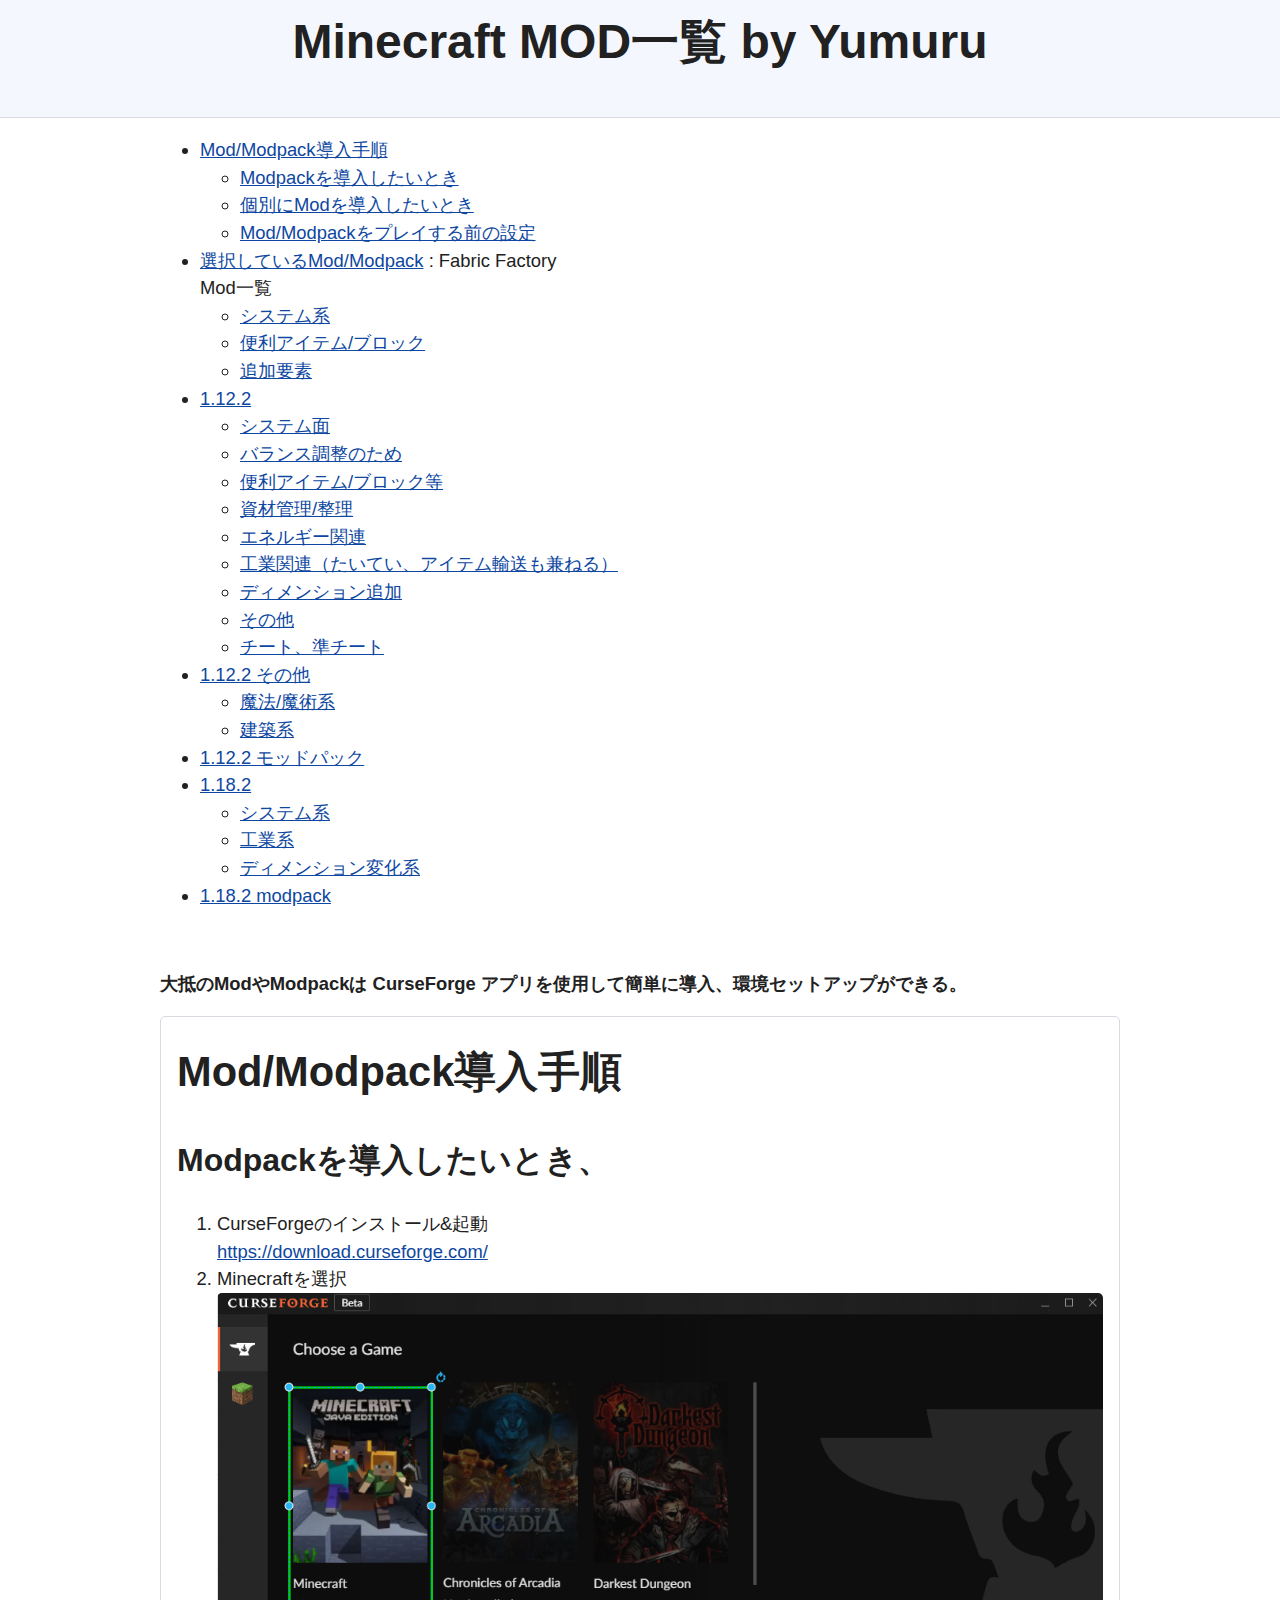
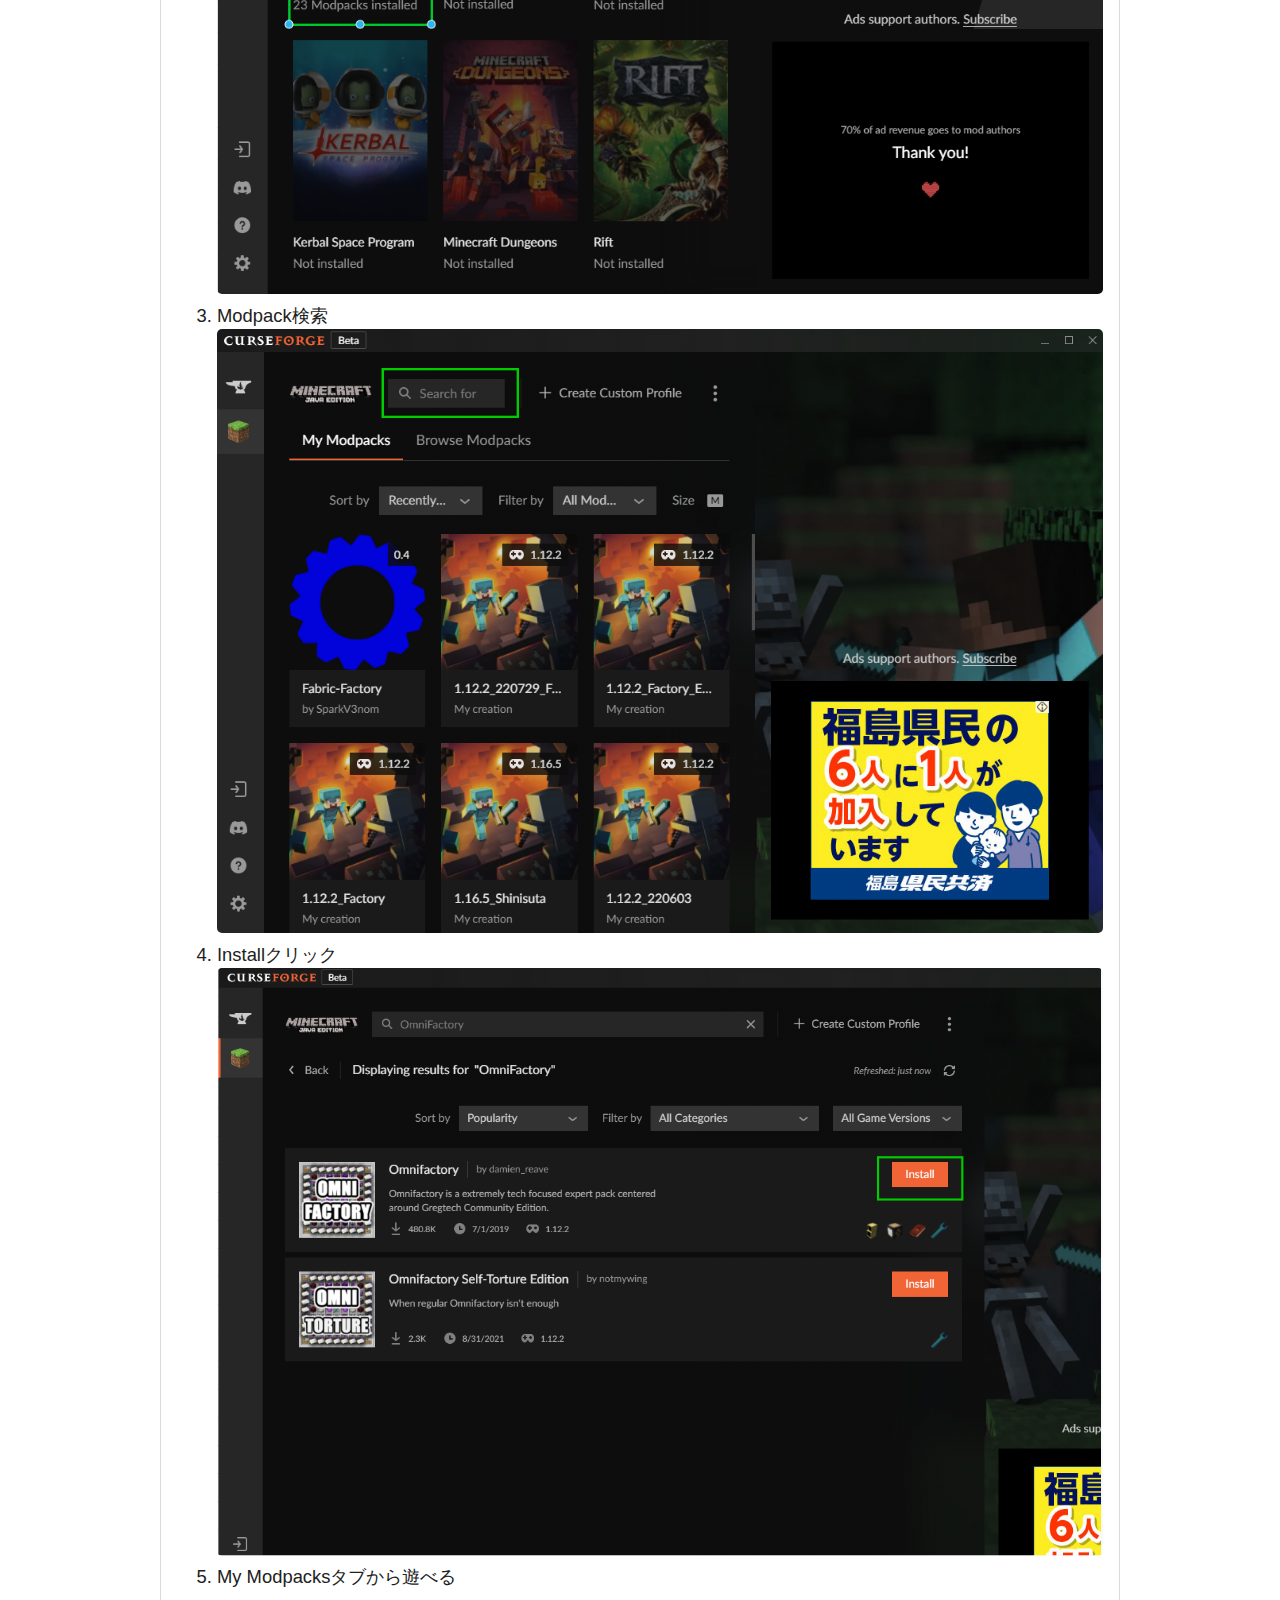
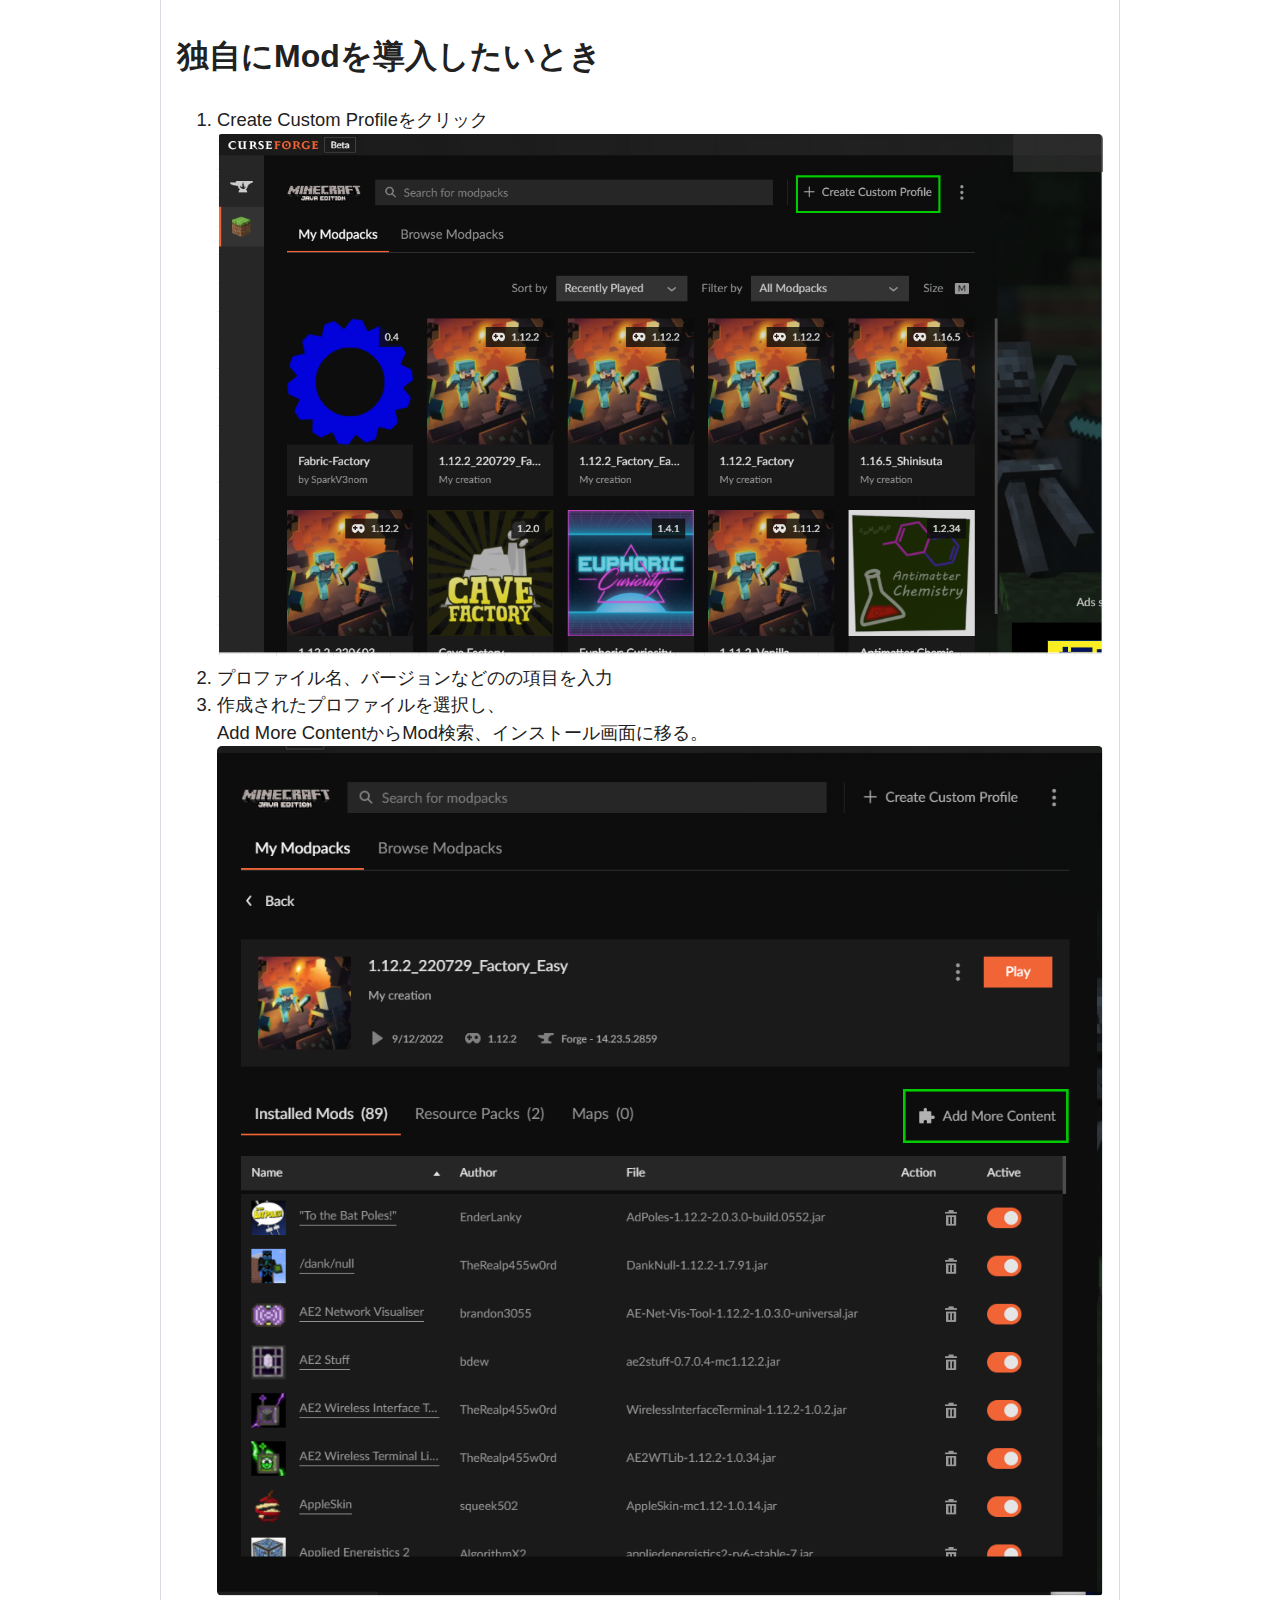
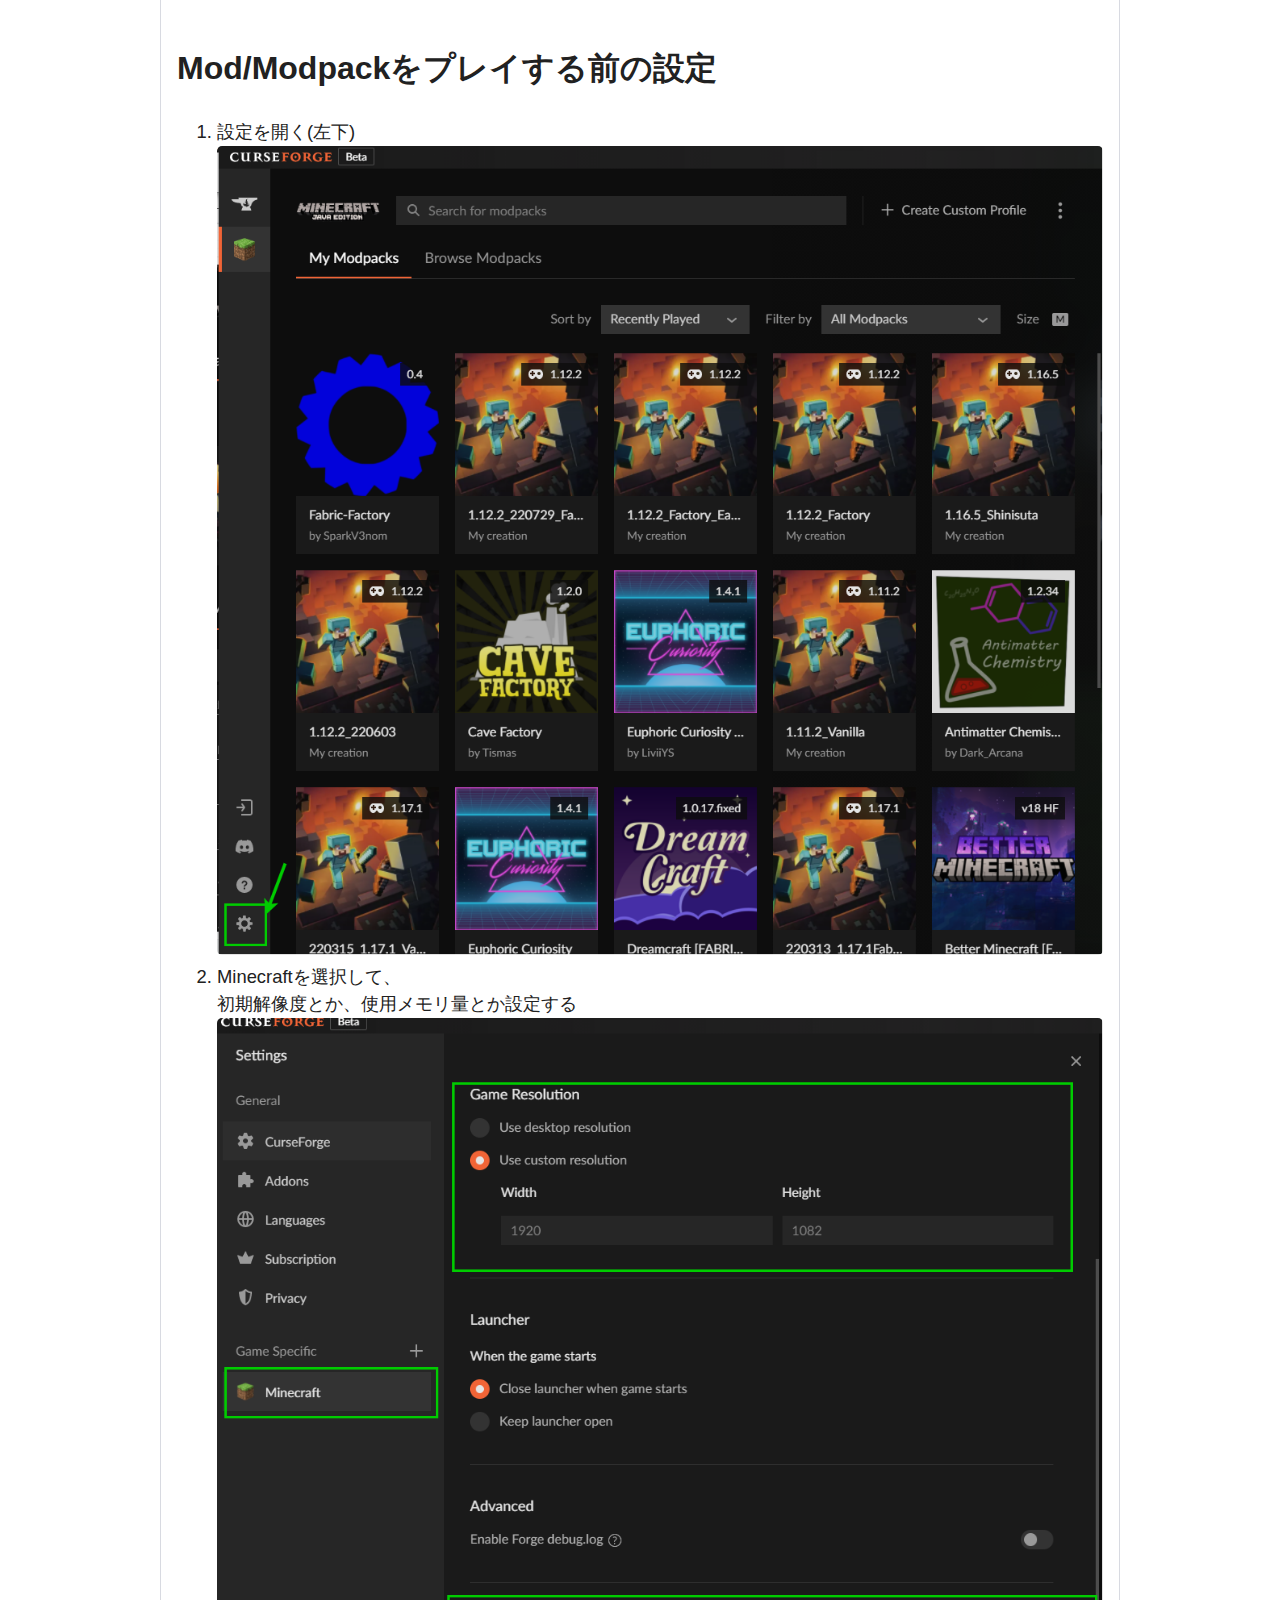
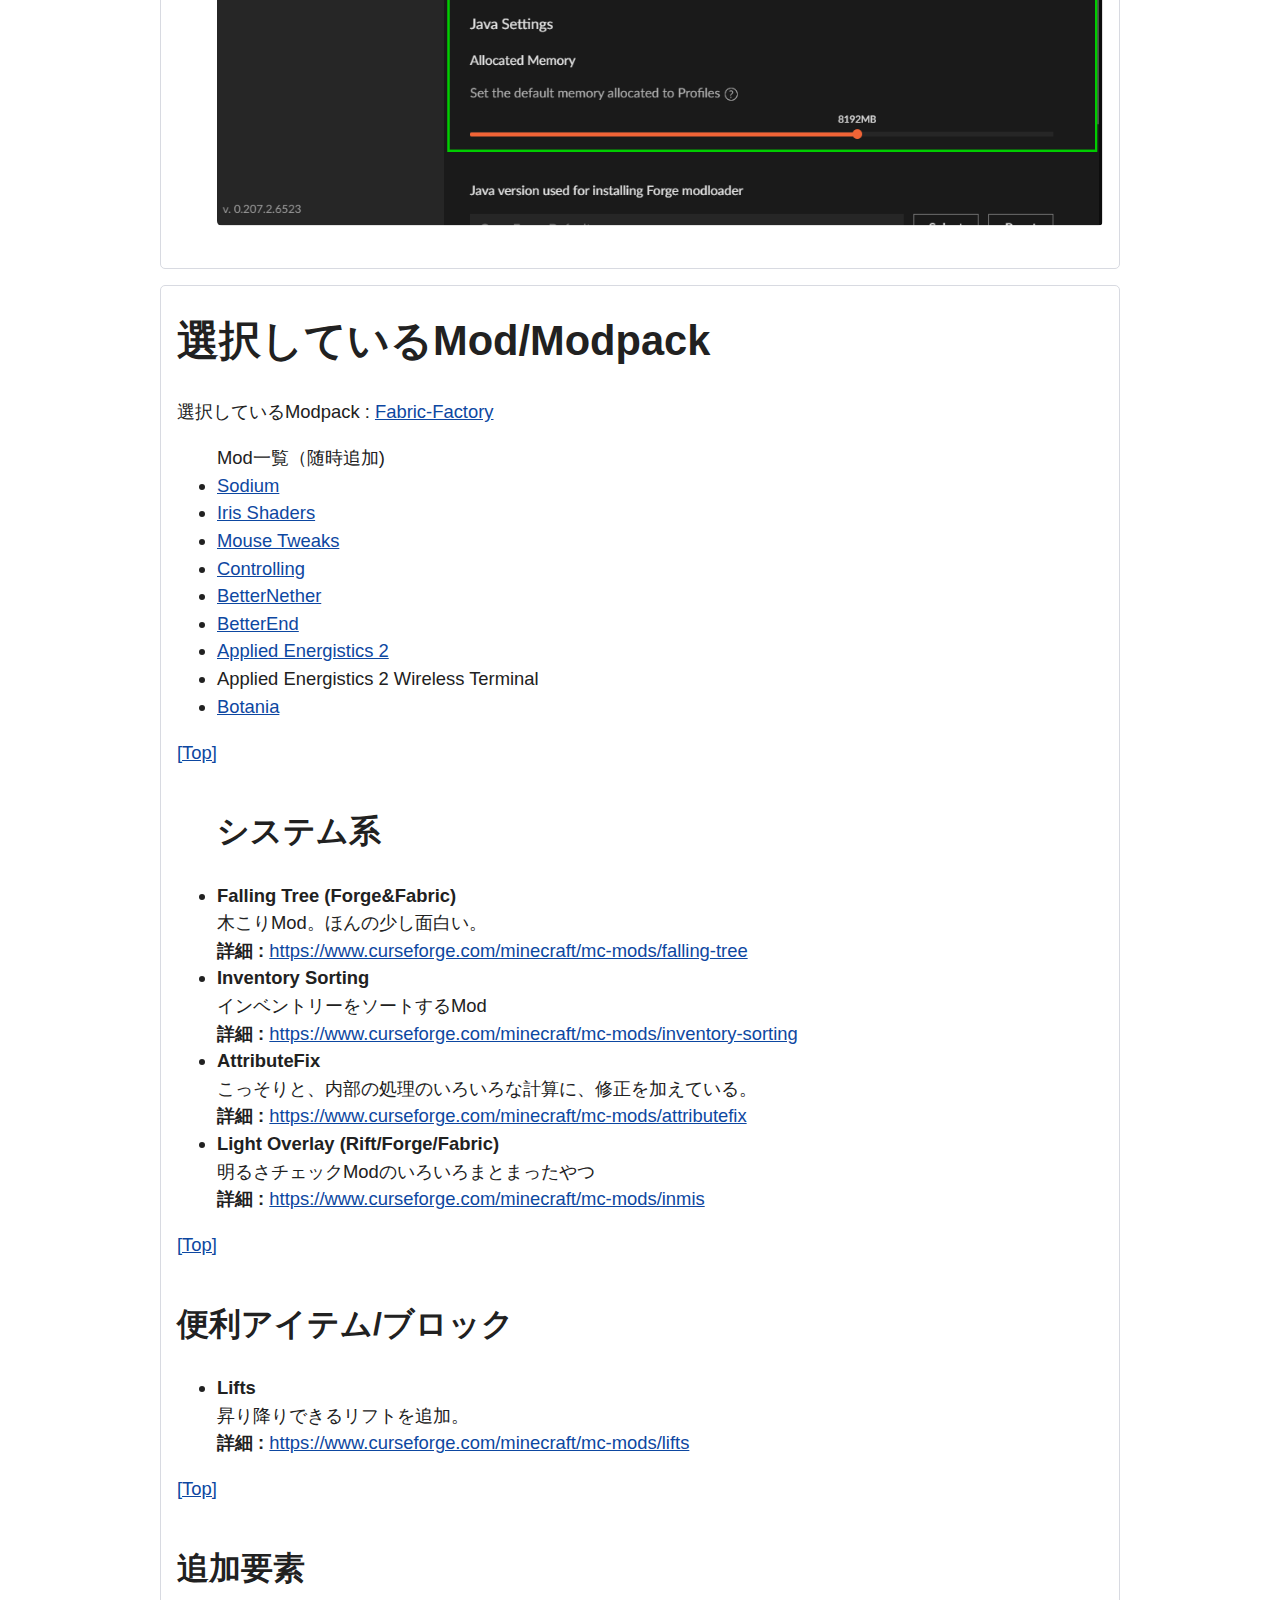
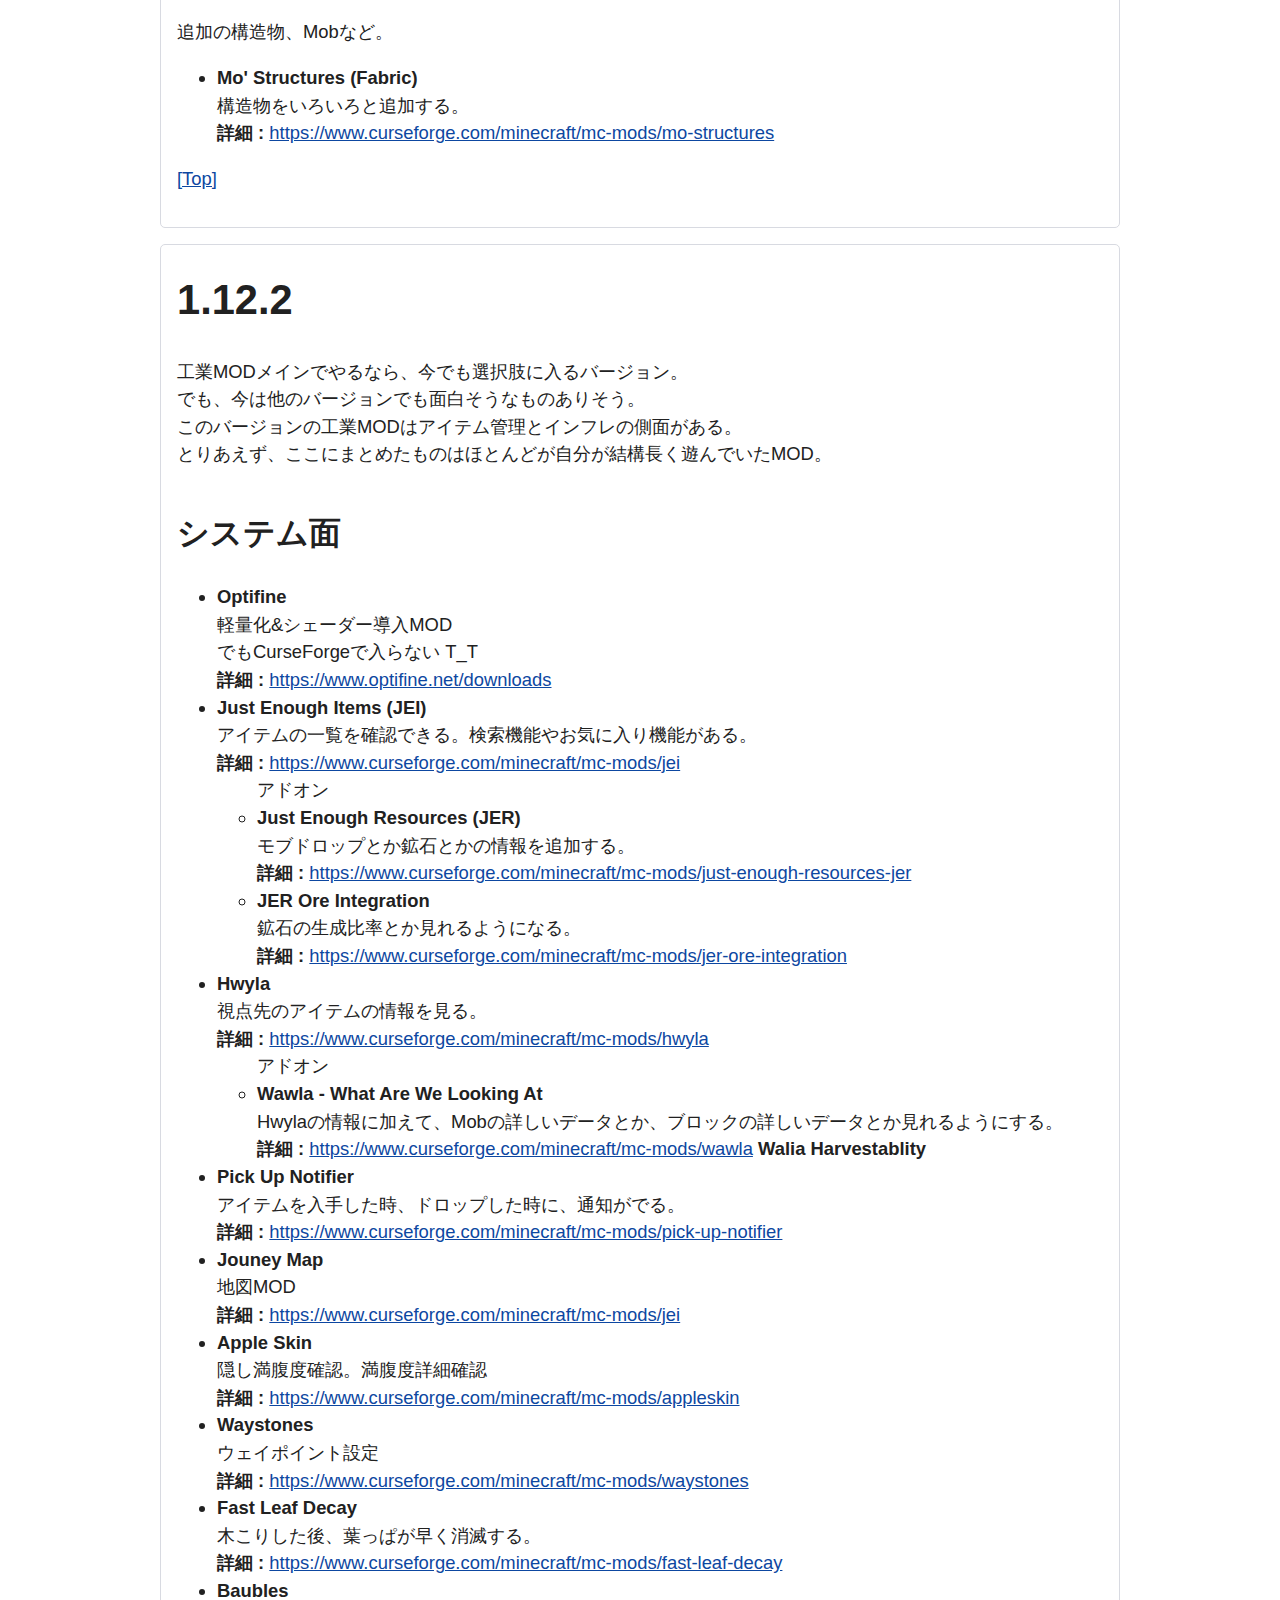
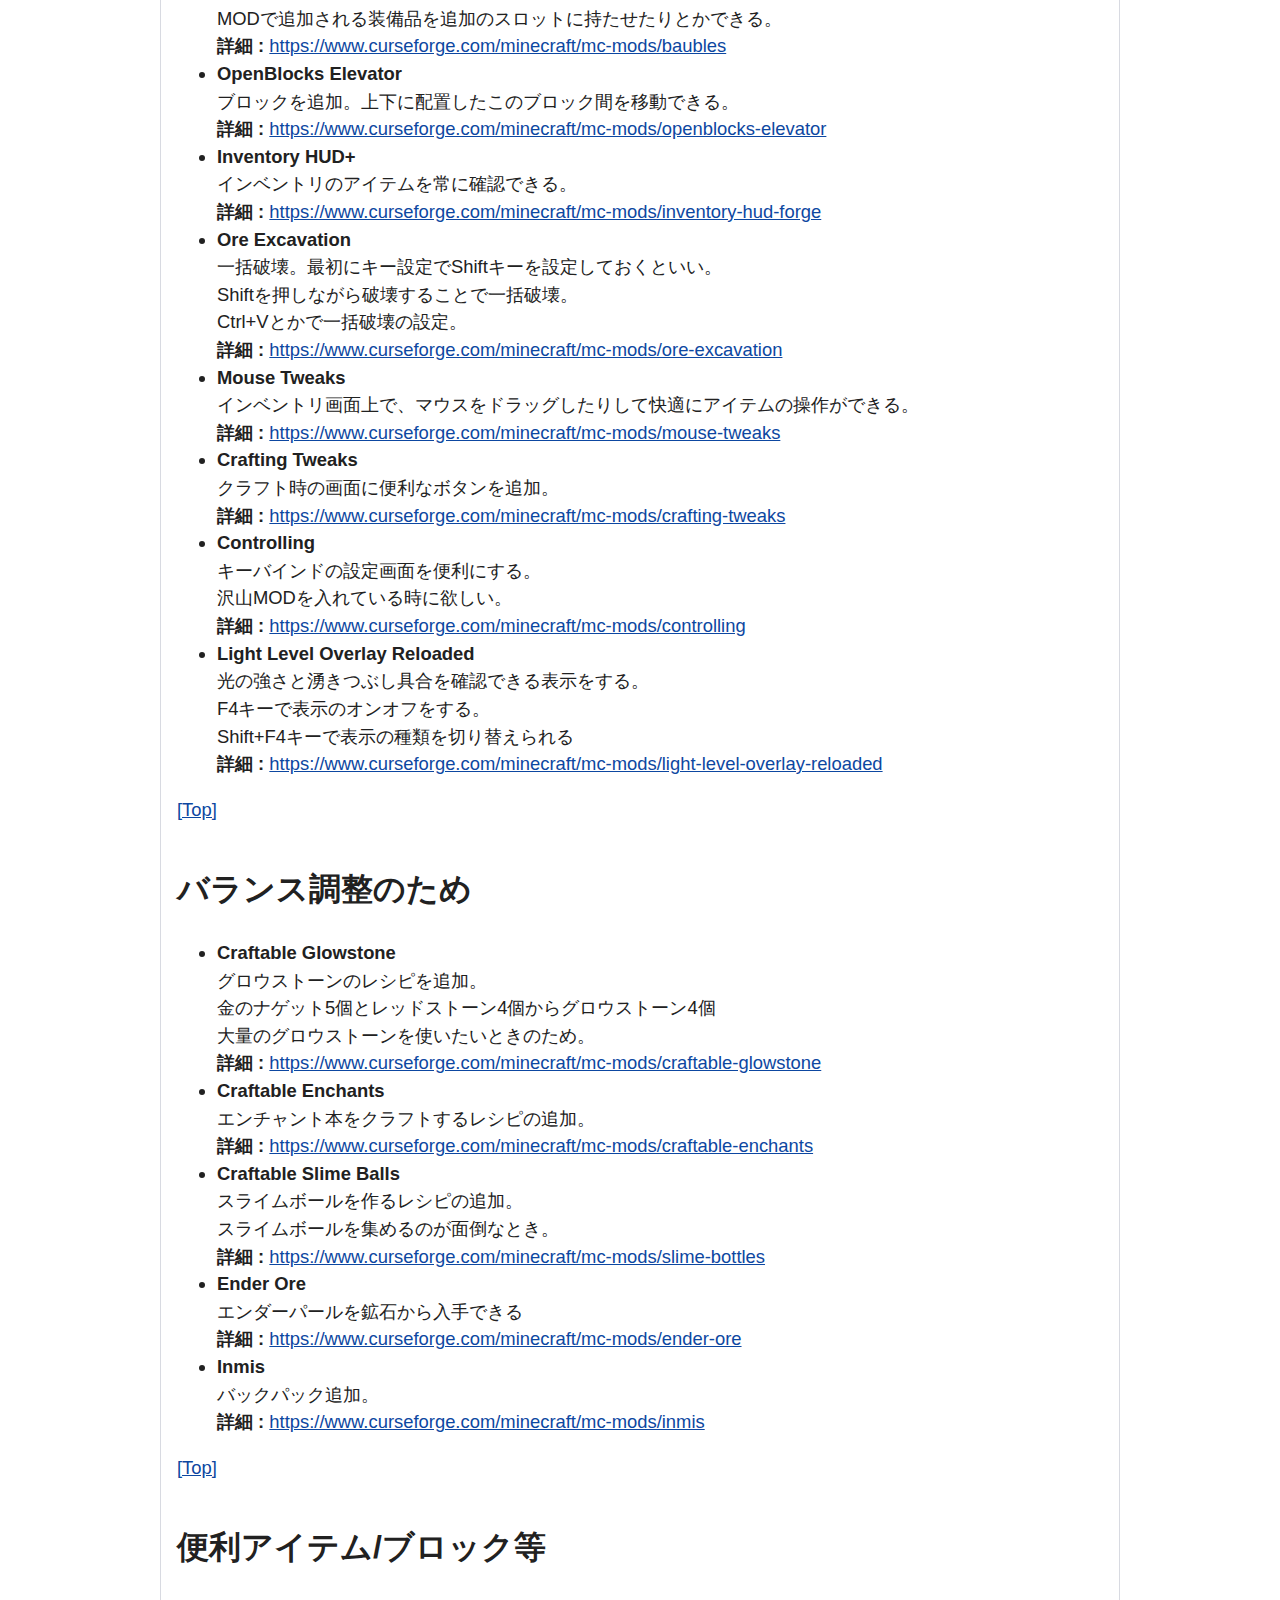
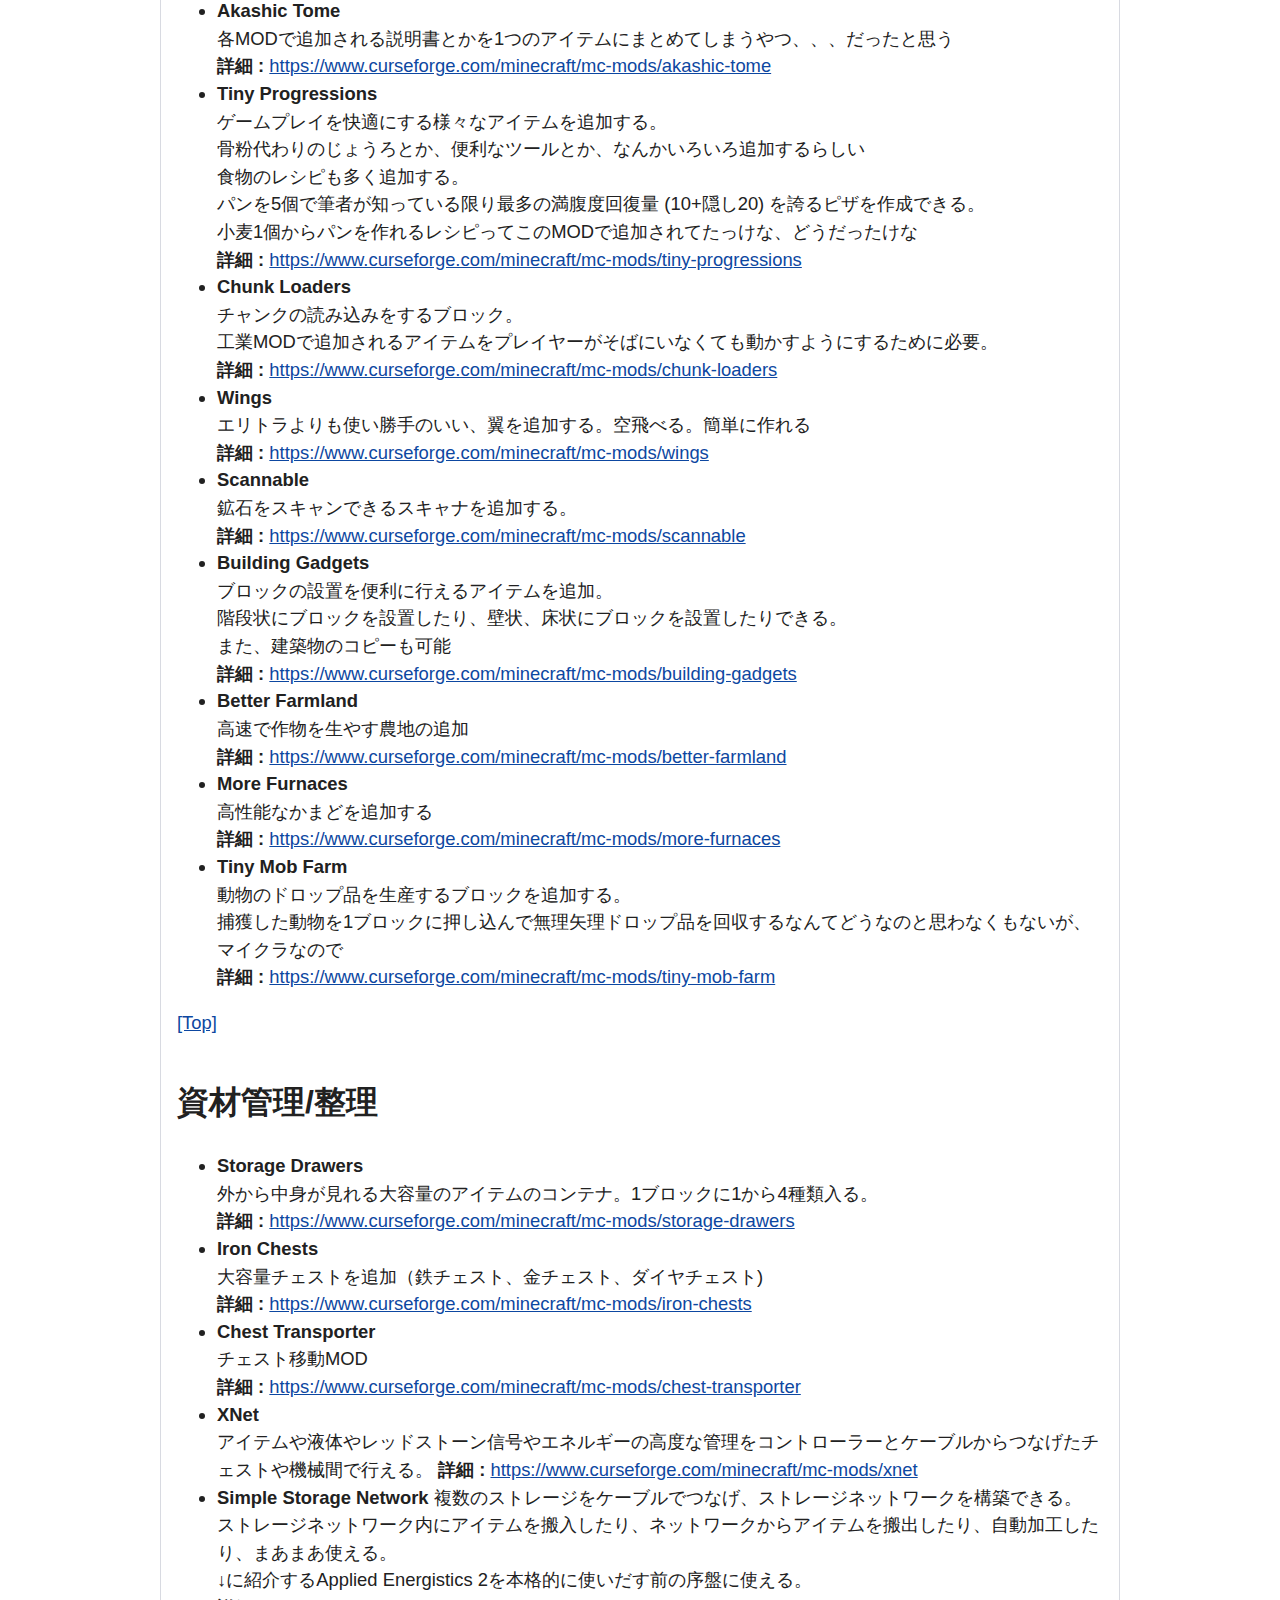
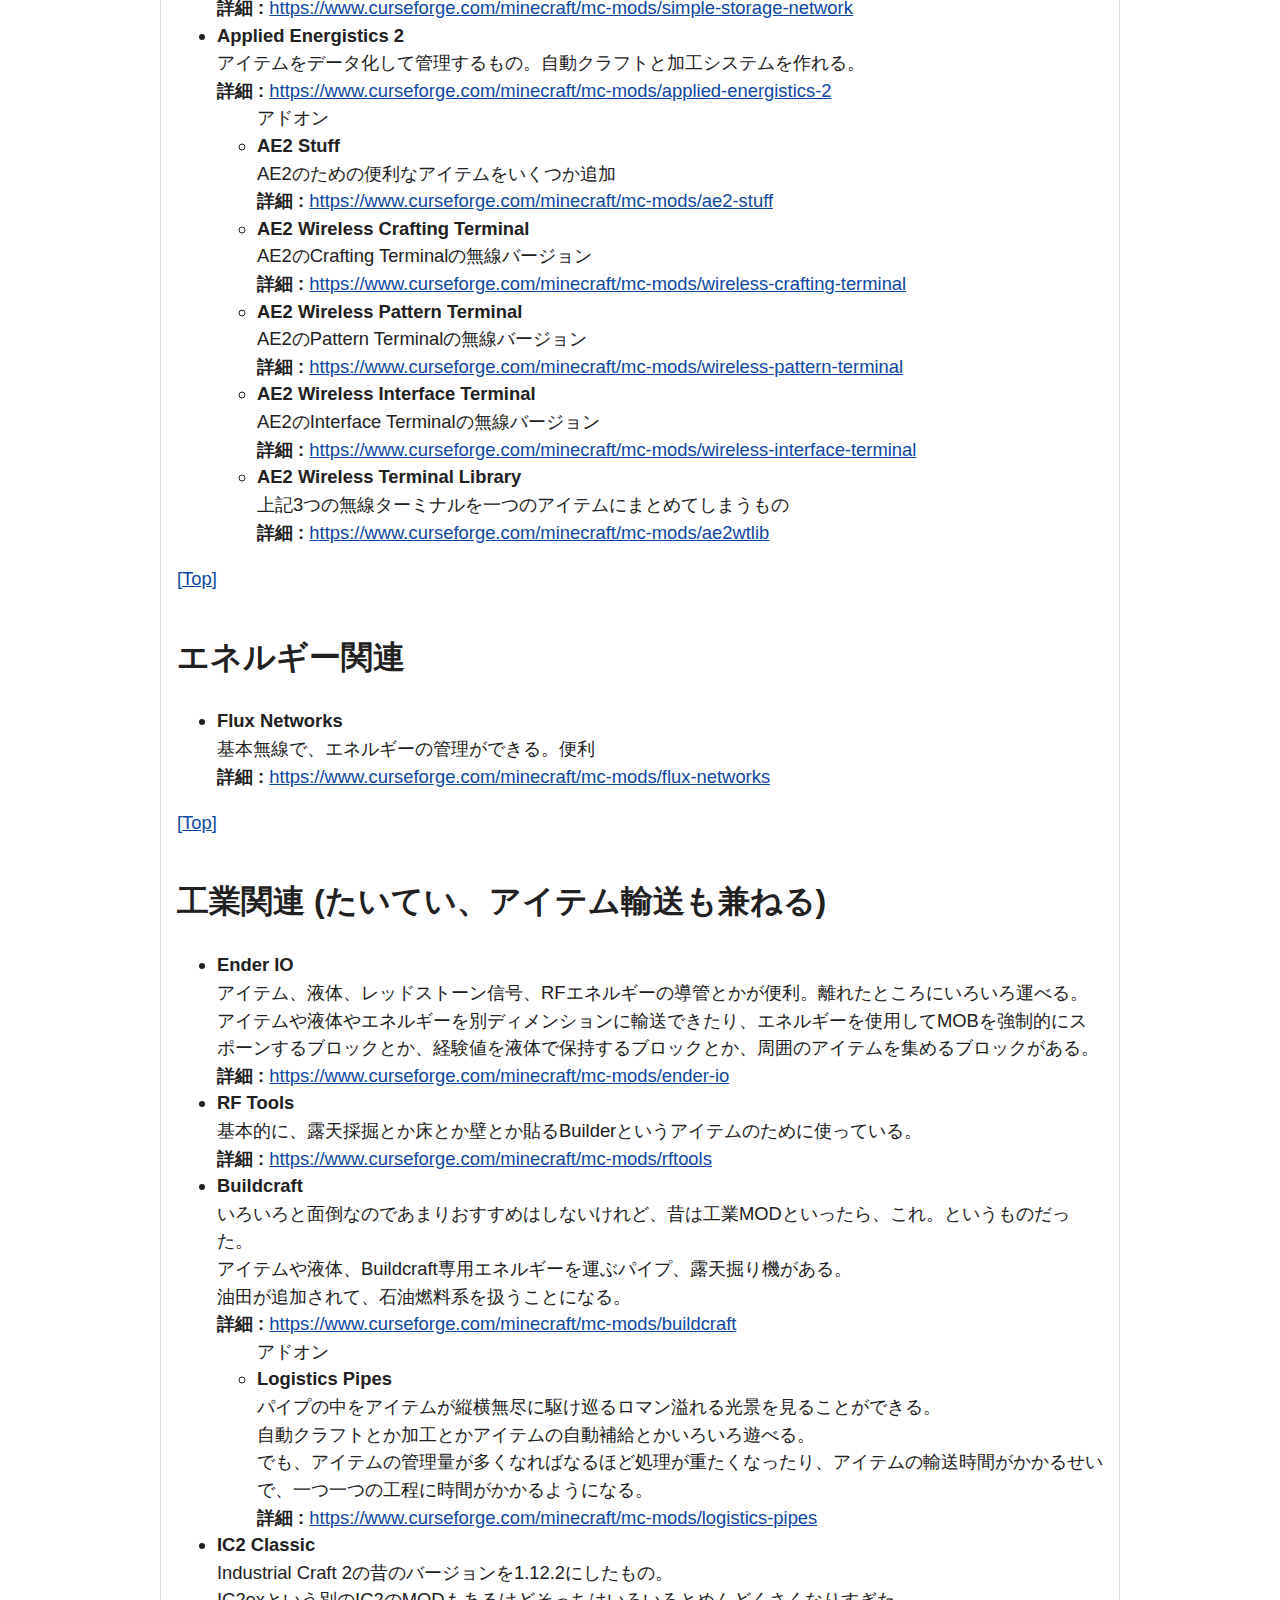
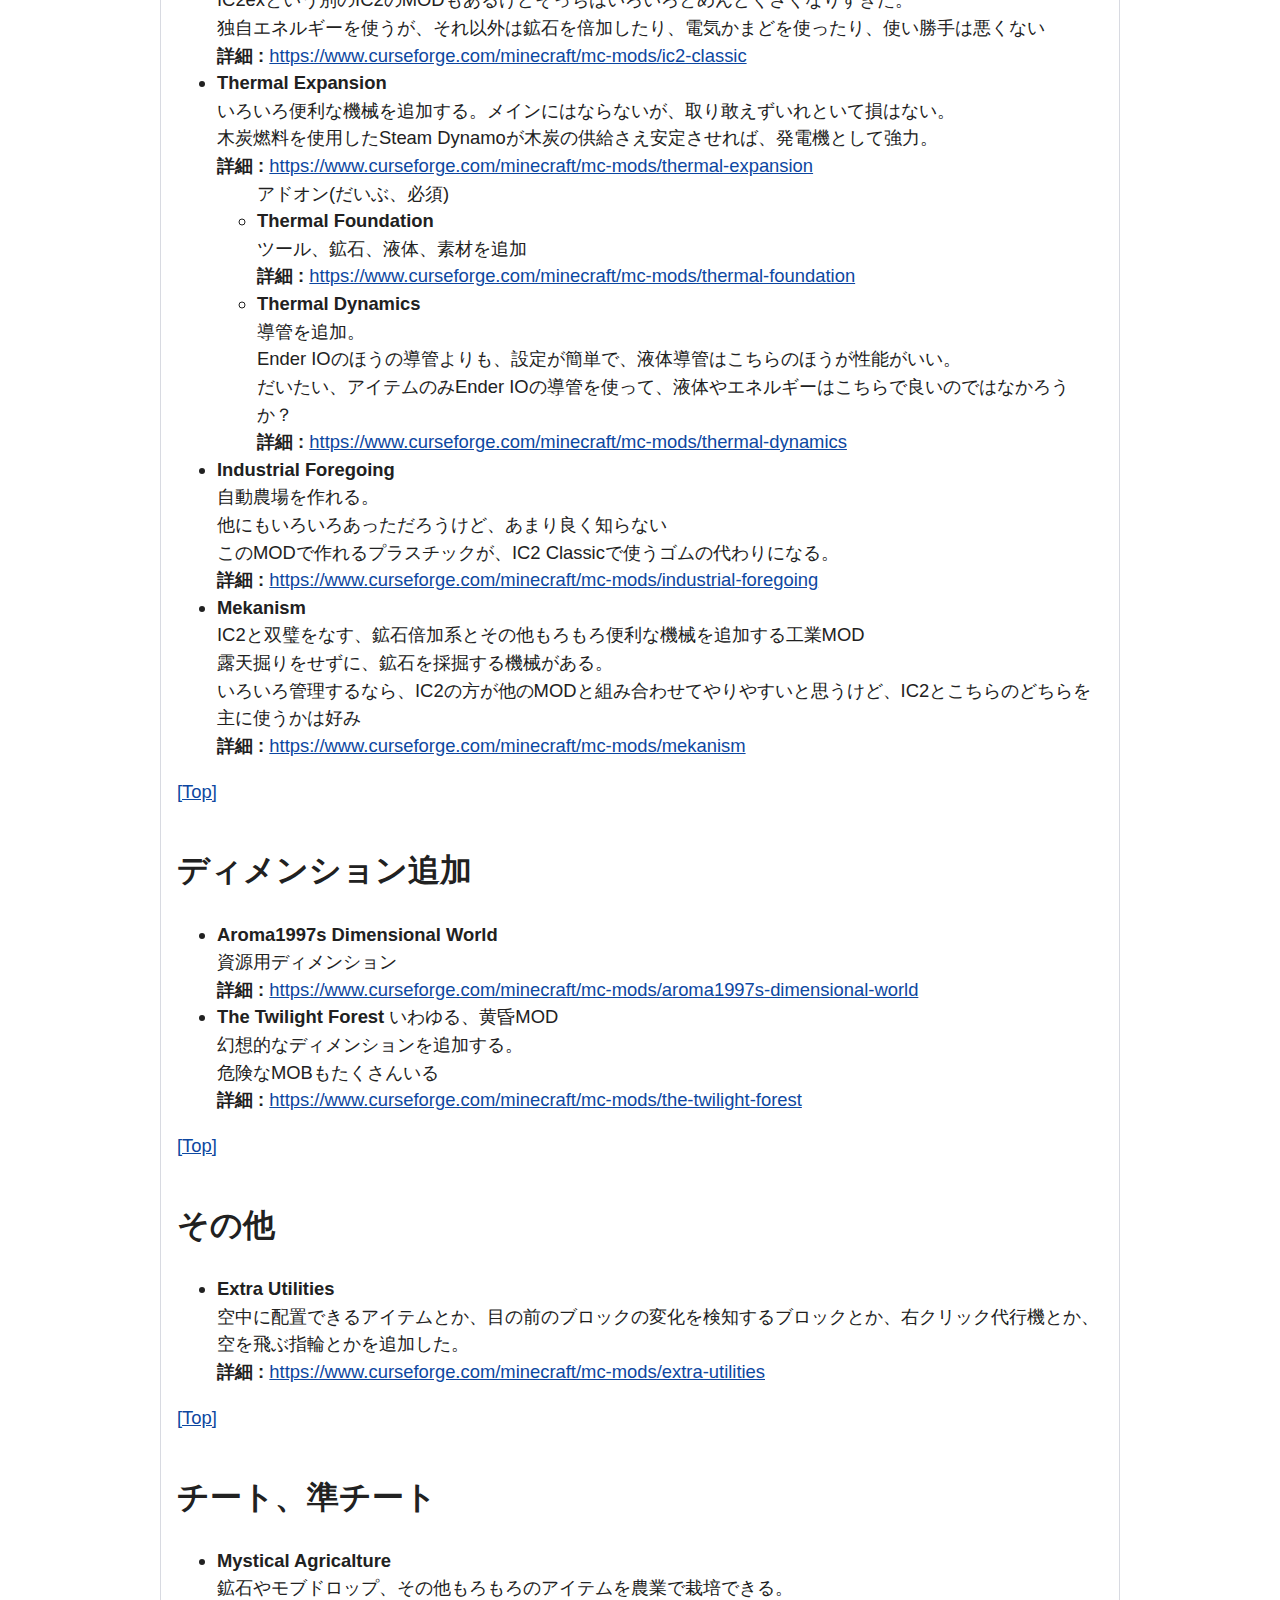
==== index.html @ bd82056d "Fix text" ====
<!DOCTYPE html>
<html>
<head>
  <meta name="robots" content="noindex">
  <link rel="stylesheet" href="simple.css">
</head>

<body id="top">
  <header>
    <h1>Minecraft MOD一覧 by Yumuru</h1>
  </header>

  <nav>
    <ul>
      <li>
        <a href="#installation">Mod/Modpack導入手順</a>
        <ul>
          <li> <a href="#i_modpack">Modpackを導入したいとき</a> </li>
          <li> <a href="#i_mod">個別にModを導入したいとき</a> </li>
          <li> <a href="#i_config">Mod/Modpackをプレイする前の設定</a> </li>
        </ul>
      </li>
      <li>
        <a href="#selection">選択しているMod/Modpack</a> : Fabric Factory<br>
        Mod一覧
        <ul>
          <li> <a href="#ff_system">システム系</a> </li>
          <li> <a href="#ff_convitem">便利アイテム/ブロック</a> </li>
          <li> <a href="#ff_additional">追加要素</a> </li>
        </ul>
      </li>
      <li>
        <a href="#1.12.2">1.12.2</a>
        <ul>
          <li> <a href="#1122conv">システム面</a> </li>
          <li> <a href="#1122balance">バランス調整のため</a> </li>
          <li> <a href="#1122convitem">便利アイテム/ブロック等</a> </li>
          <li> <a href="#1122controlresource">資材管理/整理</a> </li>
          <li> <a href="#1122energy">エネルギー関連</a> </li>
          <li> <a href="#1122factory">工業関連（たいてい、アイテム輸送も兼ねる）</a> </li>
          <li> <a href="#1122dimension">ディメンション追加</a> </li>
          <li> <a href="#1122other">その他</a> </li>
          <li> <a href="#1122cheat">チート、準チート</a> </li>
        </ul>
      </li>
      <li>
        <a href="#1.12.2_others">1.12.2 その他</a>
        <ul>
          <li> <a href="#1122magic">魔法/魔術系</a> </li>
          <li> <a href="#1122architecture">建築系</a> </li>
        </ul>
      </li>
      <li>
        <a href="#1.12.2_modpack">1.12.2 モッドパック</a>
      </li>
      <li>
        <a href="#1.18.2">1.18.2</a>
        <ul>
          <li> <a href="#1182system">システム系</a> </li>
          <li> <a href="#1182factory">工業系</a> </li>
          <li> <a href="#1182alterdimension">ディメンション変化系</a> </li>
          
        </ul>
      </li>
      <li>
        <a href="#1.18.2_modpack">1.18.2 modpack</a>
      </li>
    </ul>
  </nav>

  <main>
    <p>
      <b>大抵のModやModpackは CurseForge アプリを使用して簡単に導入、環境セットアップができる。</b>
    </p>

    <article id="installation">
      <h2>Mod/Modpack導入手順</h2>
      <p id="i_modpack">
        <h3>Modpackを導入したいとき、</h3>
        <ol>
          <li>
            CurseForgeのインストール&起動<br>
            <a href="https://download.curseforge.com/">https://download.curseforge.com/</a><br>
          </li>
          <li>
            Minecraftを選択<br>
            <img src="CF_MM2.png">
          </li>
          <li>
            Modpack検索<br>
            <img src="CF_MM3.png">
          </li>
          <li>
            Installクリック<br>
            <img src="CF_MM4.png">
          </li>
          <li>
            My Modpacksタブから遊べる<br>
          </li>
        </ol>
      </p>
      <p id="i_mod">
        <h3>独自にModを導入したいとき</h3>
        <ol>
          <li>
            Create Custom Profileをクリック<br>
            <img src="CF_M1.png">
          </li>
          <li>
            プロファイル名、バージョンなどのの項目を入力<br>
          </li>
          <li>
            作成されたプロファイルを選択し、<br>
            Add More ContentからMod検索、インストール画面に移る。<br>
            <img src="CF_M3.png">
          </li>
        </ol>
      </p>
      <p id="i_config">
        <h3>Mod/Modpackをプレイする前の設定</h3>
        <ol>
          <li>
            設定を開く(左下)<br>
            <img src="CF_C1.png">
          </li>
          <li>
            Minecraftを選択して、<br>
            初期解像度とか、使用メモリ量とか設定する<br>
            <img src="CF_C2.png">
          </li>
        </ol>
      </p>
    </article>

    <article id="selection">
      <h2>選択しているMod/Modpack</h2>
      選択しているModpack : <a href="#FabricFactory">Fabric-Factory</a>
      <ul>
        Mod一覧（随時追加)
        <li> <a href="#Sodium">Sodium</a> </li>
        <li> <a href="#IrisShaders">Iris Shaders</a> </li>
        <li> <a href="#MouseTweaks">Mouse Tweaks</a> </li>
        <li> <a href="#Controlling">Controlling</a> </li>
        <li> <a href="#BetterNether">BetterNether</a> </li>
        <li> <a href="#BetterEnd">BetterEnd</a> </li>
        <li> <a href="#AE2">Applied Energistics 2</a> </li>
        <li> Applied Energistics 2 Wireless Terminal </li>
        <li> <a href="#Botania">Botania</a> </li>
      </ul>
      <a href="#top">[Top]</a>

      <p>
        <ul>
          <h3 id="ff_system">システム系</h3>
          <li>
            <b>Falling Tree (Forge&Fabric) </b><br>
            木こりMod。ほんの少し面白い。<br>
            <b>詳細 : </b><a href="https://www.curseforge.com/minecraft/mc-mods/falling-tree">https://www.curseforge.com/minecraft/mc-mods/falling-tree</a>
          </li>
          <li>
            <b>Inventory Sorting</b><br>
            インベントリーをソートするMod<br>
            <b>詳細 : </b><a href="https://www.curseforge.com/minecraft/mc-mods/inventory-sorting">https://www.curseforge.com/minecraft/mc-mods/inventory-sorting</a>
          </li>
          <li>
            <b>AttributeFix</b><br>
            こっそりと、内部の処理のいろいろな計算に、修正を加えている。<br>
            <b>詳細 : </b><a href="https://www.curseforge.com/minecraft/mc-mods/attributefix">https://www.curseforge.com/minecraft/mc-mods/attributefix</a>
          </li>
          <li>
            <b>Light Overlay (Rift/Forge/Fabric)</b><br>
            明るさチェックModのいろいろまとまったやつ<br>
            <b>詳細 : </b><a href="https://www.curseforge.com/minecraft/mc-mods/inmis">https://www.curseforge.com/minecraft/mc-mods/inmis</a>
          </li>
        </ul>
        <a href="#top">[Top]</a>
      </p>
      <p>
        <h3 id="ff_convitem">便利アイテム/ブロック</h3>
        <ul>
          <li>
            <b>Lifts</b><br>
            昇り降りできるリフトを追加。<br>
            <b>詳細 : </b><a href="https://www.curseforge.com/minecraft/mc-mods/lifts">https://www.curseforge.com/minecraft/mc-mods/lifts</a>
          </li>
        </ul>
        <a href="#top">[Top]</a>
      </p>
      <p>
        <h3 id="ff_additional">追加要素</h3>
        追加の構造物、Mobなど。
        <ul>
          <li>
            <b>Mo' Structures (Fabric)</b><br>
            構造物をいろいろと追加する。<br>
            <b>詳細 : </b><a href="https://www.curseforge.com/minecraft/mc-mods/mo-structures">https://www.curseforge.com/minecraft/mc-mods/mo-structures</a>
          </li>
        </ul>
        <a href="#top">[Top]</a>
      </p>
      </ul>
    </article>
    <article id="1.12.2">
      <h2>1.12.2</h2>
      工業MODメインでやるなら、今でも選択肢に入るバージョン。<br>
      でも、今は他のバージョンでも面白そうなものありそう。<br>
      このバージョンの工業MODはアイテム管理とインフレの側面がある。<br>
      とりあえず、ここにまとめたものはほとんどが自分が結構長く遊んでいたMOD。<br>
      <p>
        <h3 id="1122conv">システム面</h3>
        <ul>
          <li>
            <b>Optifine</b><br>
            軽量化&シェーダー導入MOD<br>
            でもCurseForgeで入らない T_T<br>
            <b>詳細 : </b><a href="https://www.optifine.net/downloads">https://www.optifine.net/downloads</a>
          </li>
          <li>
            <b>Just Enough Items (JEI)</b><br>
            アイテムの一覧を確認できる。検索機能やお気に入り機能がある。<br>
            <b>詳細 : </b><a href="https://www.curseforge.com/minecraft/mc-mods/jei">https://www.curseforge.com/minecraft/mc-mods/jei</a>
            <ul>
              アドオン
              <li>
                <b>Just Enough Resources (JER)</b><br>
                モブドロップとか鉱石とかの情報を追加する。<br>
                <b>詳細 : </b><a href="https://www.curseforge.com/minecraft/mc-mods/just-enough-resources-jer">https://www.curseforge.com/minecraft/mc-mods/just-enough-resources-jer</a>
              </li>
              <li>
                <b>JER Ore Integration</b><br>
                鉱石の生成比率とか見れるようになる。<br>
                <b>詳細 : </b><a href="https://www.curseforge.com/minecraft/mc-mods/jer-ore-integration">https://www.curseforge.com/minecraft/mc-mods/jer-ore-integration</a>
              </li>
            </ul>
          </li>
          <li>
            <b>Hwyla</b><br>
            視点先のアイテムの情報を見る。<br>
            <b>詳細 : </b><a href="https://www.curseforge.com/minecraft/mc-mods/hwyla">https://www.curseforge.com/minecraft/mc-mods/hwyla</a>
            <ul>
              アドオン
              <li>
                <b>Wawla - What Are We Looking At</b><br>
                Hwylaの情報に加えて、Mobの詳しいデータとか、ブロックの詳しいデータとか見れるようにする。<br>
                <b>詳細 : </b><a href="https://www.curseforge.com/minecraft/mc-mods/wawla">https://www.curseforge.com/minecraft/mc-mods/wawla</a>
                <b>Walia Harvestablity</b>
              </li>
            </ul>
          </li>
          <li>
            <b>Pick Up Notifier</b><br>
            アイテムを入手した時、ドロップした時に、通知がでる。<br>
            <b>詳細 : </b><a href="https://www.curseforge.com/minecraft/mc-mods/pick-up-notifier">https://www.curseforge.com/minecraft/mc-mods/pick-up-notifier</a>
          </li>
          <li>
            <b>Jouney Map</b><br>
            地図MOD<br>
            <b>詳細 : </b><a href="https://www.curseforge.com/minecraft/mc-mods/jei">https://www.curseforge.com/minecraft/mc-mods/jei</a>
          </li>
          <li>
            <b>Apple Skin</b><br>
            隠し満腹度確認。満腹度詳細確認<br>
            <b>詳細 : </b><a href="https://www.curseforge.com/minecraft/mc-mods/appleskin">https://www.curseforge.com/minecraft/mc-mods/appleskin</a>
          </li>
          <li>
            <b>Waystones</b><br>
            ウェイポイント設定<br>
            <b>詳細 : </b><a href="https://www.curseforge.com/minecraft/mc-mods/waystones">https://www.curseforge.com/minecraft/mc-mods/waystones</a>
          </li>
          <li>
            <b>Fast Leaf Decay</b><br>
            木こりした後、葉っぱが早く消滅する。<br>
            <b>詳細 : </b><a href="https://www.curseforge.com/minecraft/mc-mods/fast-leaf-decay">https://www.curseforge.com/minecraft/mc-mods/fast-leaf-decay</a>
          </li>
          <li>
            <b>Baubles</b><br>
            MODで追加される装備品を追加のスロットに持たせたりとかできる。<br>
            <b>詳細 : </b><a href="https://www.curseforge.com/minecraft/mc-mods/baubles">https://www.curseforge.com/minecraft/mc-mods/baubles</a>
          </li>
          <li>
            <b>OpenBlocks Elevator</b><br>
            ブロックを追加。上下に配置したこのブロック間を移動できる。<br>
            <b>詳細 : </b><a href="https://www.curseforge.com/minecraft/mc-mods/openblocks-elevator">https://www.curseforge.com/minecraft/mc-mods/openblocks-elevator</a>
          </li>
          <li>
            <b>Inventory HUD+</b><br>
            インベントリのアイテムを常に確認できる。<br>
            <b>詳細 : </b><a href="https://www.curseforge.com/minecraft/mc-mods/inventory-hud-forge">https://www.curseforge.com/minecraft/mc-mods/inventory-hud-forge</a>
          </li>
          <li>
            <b>Ore Excavation</b><br>
            一括破壊。最初にキー設定でShiftキーを設定しておくといい。<br>
            Shiftを押しながら破壊することで一括破壊。<br>
            Ctrl+Vとかで一括破壊の設定。<br>
            <b>詳細 : </b><a href="https://www.curseforge.com/minecraft/mc-mods/ore-excavation">https://www.curseforge.com/minecraft/mc-mods/ore-excavation</a>
          </li>
          <li>
            <b id="MouseTweaks">Mouse Tweaks</b><br>
            インベントリ画面上で、マウスをドラッグしたりして快適にアイテムの操作ができる。<br>
            <b>詳細 : </b><a href="https://www.curseforge.com/minecraft/mc-mods/mouse-tweaks">https://www.curseforge.com/minecraft/mc-mods/mouse-tweaks</a>
          </li>
          <li>
            <b>Crafting Tweaks</b><br>
            クラフト時の画面に便利なボタンを追加。<br>
            <b>詳細 : </b><a href="https://www.curseforge.com/minecraft/mc-mods/crafting-tweaks">https://www.curseforge.com/minecraft/mc-mods/crafting-tweaks</a>
          </li>
          <li>
            <b id="Controlling">Controlling</b><br>
            キーバインドの設定画面を便利にする。<br>
            沢山MODを入れている時に欲しい。<br>
            <b>詳細 : </b><a href="https://www.curseforge.com/minecraft/mc-mods/controlling">https://www.curseforge.com/minecraft/mc-mods/controlling</a>
          </li>
          <li>
            <b>Light Level Overlay Reloaded</b><br>
            光の強さと湧きつぶし具合を確認できる表示をする。<br>
            F4キーで表示のオンオフをする。<br>
            Shift+F4キーで表示の種類を切り替えられる<br>
            <b>詳細 : </b><a href="https://www.curseforge.com/minecraft/mc-mods/light-level-overlay-reloaded">https://www.curseforge.com/minecraft/mc-mods/light-level-overlay-reloaded</a>
          </li>
        </ul>
        <a href="#top">[Top]</a>
      </p>
      <p id="1122balance">
        <h3>バランス調整のため</h3>
        <ul>
          <li>
            <b>Craftable Glowstone</b><br>
            グロウストーンのレシピを追加。<br>
            金のナゲット5個とレッドストーン4個からグロウストーン4個<br>
            大量のグロウストーンを使いたいときのため。<br>
            <b>詳細 : </b><a href="https://www.curseforge.com/minecraft/mc-mods/craftable-glowstone">https://www.curseforge.com/minecraft/mc-mods/craftable-glowstone</a>
          </li>
          <li>
            <b>Craftable Enchants</b><br>
            エンチャント本をクラフトするレシピの追加。<br>
            <b>詳細 : </b><a href="https://www.curseforge.com/minecraft/mc-mods/craftable-enchants">https://www.curseforge.com/minecraft/mc-mods/craftable-enchants</a>
          </li>
          <li>
            <b>Craftable Slime Balls</b><br>
            スライムボールを作るレシピの追加。<br>
            スライムボールを集めるのが面倒なとき。<br>
            <b>詳細 : </b><a href="https://www.curseforge.com/minecraft/mc-mods/slime-bottles">https://www.curseforge.com/minecraft/mc-mods/slime-bottles</a>
          </li>
          <li>
            <b>Ender Ore</b><br>
            エンダーパールを鉱石から入手できる<br>
            <b>詳細 : </b><a href="https://www.curseforge.com/minecraft/mc-mods/ender-ore">https://www.curseforge.com/minecraft/mc-mods/ender-ore</a>
          </li>
          <li>
            <b>Inmis</b><br>
            バックパック追加。<br>
            <b>詳細 : </b><a href="https://www.curseforge.com/minecraft/mc-mods/inmis">https://www.curseforge.com/minecraft/mc-mods/inmis</a>
          </li>
        </ul>
        <a href="#top">[Top]</a>
      </p>
      <p id="1122convitem">
        <h3>便利アイテム/ブロック等</h3>
        <ul>
          <li>
            <b>Akashic Tome</b><br>
            各MODで追加される説明書とかを1つのアイテムにまとめてしまうやつ、、、だったと思う<br>
            <b>詳細 : </b><a href="https://www.curseforge.com/minecraft/mc-mods/akashic-tome">https://www.curseforge.com/minecraft/mc-mods/akashic-tome</a>
          </li>
          <li>
            <b>Tiny Progressions</b><br>
            ゲームプレイを快適にする様々なアイテムを追加する。<br>
            骨粉代わりのじょうろとか、便利なツールとか、なんかいろいろ追加するらしい<br>
            食物のレシピも多く追加する。<br>
            パンを5個で筆者が知っている限り最多の満腹度回復量 (10+隠し20) を誇るピザを作成できる。<br>
            小麦1個からパンを作れるレシピってこのMODで追加されてたっけな、どうだったけな<br>
            <b>詳細 : </b><a href="https://www.curseforge.com/minecraft/mc-mods/tiny-progressions">https://www.curseforge.com/minecraft/mc-mods/tiny-progressions</a>
          </li>
          <li>
            <b>Chunk Loaders</b><br>
            チャンクの読み込みをするブロック。<br>
            工業MODで追加されるアイテムをプレイヤーがそばにいなくても動かすようにするために必要。<br>
            <b>詳細 : </b><a href="https://www.curseforge.com/minecraft/mc-mods/chunk-loaders">https://www.curseforge.com/minecraft/mc-mods/chunk-loaders</a>
          </li>
          <li>
            <b>Wings</b><br>
            エリトラよりも使い勝手のいい、翼を追加する。空飛べる。簡単に作れる<br>
            <b>詳細 : </b><a href="https://www.curseforge.com/minecraft/mc-mods/wings">https://www.curseforge.com/minecraft/mc-mods/wings</a>
          </li>
          <li>
            <b>Scannable</b><br>
            鉱石をスキャンできるスキャナを追加する。<br>
            <b>詳細 : </b><a href="https://www.curseforge.com/minecraft/mc-mods/scannable">https://www.curseforge.com/minecraft/mc-mods/scannable</a>
          </li>
          <li>
            <b>Building Gadgets</b><br>
            ブロックの設置を便利に行えるアイテムを追加。<br>
            階段状にブロックを設置したり、壁状、床状にブロックを設置したりできる。<br>
            また、建築物のコピーも可能<br>
            <b>詳細 : </b><a href="https://www.curseforge.com/minecraft/mc-mods/building-gadgets">https://www.curseforge.com/minecraft/mc-mods/building-gadgets</a>
          </li>
          <li>
            <b>Better Farmland</b><br>
            高速で作物を生やす農地の追加<br>
            <b>詳細 : </b><a href="https://www.curseforge.com/minecraft/mc-mods/better-farmland">https://www.curseforge.com/minecraft/mc-mods/better-farmland</a>
          </li>
          <li>
            <b>More Furnaces</b><br>
            高性能なかまどを追加する<br>
            <b>詳細 : </b><a href="https://www.curseforge.com/minecraft/mc-mods/more-furnaces">https://www.curseforge.com/minecraft/mc-mods/more-furnaces</a>
          </li>
          <li>
            <b>Tiny Mob Farm</b><br>
            動物のドロップ品を生産するブロックを追加する。<br>
            捕獲した動物を1ブロックに押し込んで無理矢理ドロップ品を回収するなんてどうなのと思わなくもないが、マイクラなので<br>
            <b>詳細 : </b><a href="https://www.curseforge.com/minecraft/mc-mods/tiny-mob-farm">https://www.curseforge.com/minecraft/mc-mods/tiny-mob-farm</a>
          </li>
        </ul>
        <a href="#top">[Top]</a>
      </p>
      <p id="1122controlresource">
        <h3>資材管理/整理</h3>
        <ul>
          <li>
            <b>Storage Drawers</b><br>
            外から中身が見れる大容量のアイテムのコンテナ。1ブロックに1から4種類入る。<br>
            <b>詳細 : </b><a href="https://www.curseforge.com/minecraft/mc-mods/storage-drawers">https://www.curseforge.com/minecraft/mc-mods/storage-drawers</a>
          </li>
          <li>
            <b>Iron Chests</b><br>
            大容量チェストを追加（鉄チェスト、金チェスト、ダイヤチェスト)<br>
            <b>詳細 : </b><a href="https://www.curseforge.com/minecraft/mc-mods/iron-chests">https://www.curseforge.com/minecraft/mc-mods/iron-chests</a>
          </li>
          <li>
            <b>Chest Transporter</b><br>
            チェスト移動MOD<br>
            <b>詳細 : </b><a href="https://www.curseforge.com/minecraft/mc-mods/chest-transporter">https://www.curseforge.com/minecraft/mc-mods/chest-transporter</a>
          </li>
          <li>
            <b>XNet</b><br>
            アイテムや液体やレッドストーン信号やエネルギーの高度な管理をコントローラーとケーブルからつなげたチェストや機械間で行える。
            <b>詳細 : </b><a href="https://www.curseforge.com/minecraft/mc-mods/xnet">https://www.curseforge.com/minecraft/mc-mods/xnet</a>
          </li>
          <li>
            <b>Simple Storage Network</b>
            複数のストレージをケーブルでつなげ、ストレージネットワークを構築できる。<br>
            ストレージネットワーク内にアイテムを搬入したり、ネットワークからアイテムを搬出したり、自動加工したり、まあまあ使える。<br>
            ↓に紹介するApplied Energistics 2を本格的に使いだす前の序盤に使える。<br>
            <b>詳細 : </b><a href="https://www.curseforge.com/minecraft/mc-mods/simple-storage-network">https://www.curseforge.com/minecraft/mc-mods/simple-storage-network</a>
          </li>
          <li>
            <b id="AE2">Applied Energistics 2</b><br>
            アイテムをデータ化して管理するもの。自動クラフトと加工システムを作れる。<br>
            <b>詳細 : </b><a href="https://www.curseforge.com/minecraft/mc-mods/applied-energistics-2">https://www.curseforge.com/minecraft/mc-mods/applied-energistics-2</a>
            <ul>
              アドオン
              <li>
                <b>AE2 Stuff</b><br>
                AE2のための便利なアイテムをいくつか追加<br>
                <b>詳細 : </b><a href="https://www.curseforge.com/minecraft/mc-mods/ae2-stuff">https://www.curseforge.com/minecraft/mc-mods/ae2-stuff</a>
              </li>
              <li>
                <b>AE2 Wireless Crafting Terminal</b><br>
                AE2のCrafting Terminalの無線バージョン<br>
                <b>詳細 : </b><a href="https://www.curseforge.com/minecraft/mc-mods/wireless-crafting-terminal">https://www.curseforge.com/minecraft/mc-mods/wireless-crafting-terminal</a>
              </li>
              <li>
                <b>AE2 Wireless Pattern Terminal</b><br>
                AE2のPattern Terminalの無線バージョン<br>
                <b>詳細 : </b><a href="https://www.curseforge.com/minecraft/mc-mods/wireless-pattern-terminal">https://www.curseforge.com/minecraft/mc-mods/wireless-pattern-terminal</a>
              </li>
              <li>
                <b>AE2 Wireless Interface Terminal</b><br>
                AE2のInterface Terminalの無線バージョン<br>
                <b>詳細 : </b><a href="https://www.curseforge.com/minecraft/mc-mods/wireless-interface-terminal">https://www.curseforge.com/minecraft/mc-mods/wireless-interface-terminal</a>
              </li>
              <li>
                <b>AE2 Wireless Terminal Library</b><br>
                上記3つの無線ターミナルを一つのアイテムにまとめてしまうもの<br>
                <b>詳細 : </b><a href="https://www.curseforge.com/minecraft/mc-mods/ae2wtlib">https://www.curseforge.com/minecraft/mc-mods/ae2wtlib</a>
              </li>
            </ul>
          </li>
        </ul>
        <a href="#top">[Top]</a>
      </p>
      <p id="1122energy">
        <h3>エネルギー関連</h3>
        <ul>
          <li>
            <b>Flux Networks</b><br>
            基本無線で、エネルギーの管理ができる。便利<br>
            <b>詳細 : </b><a href="https://www.curseforge.com/minecraft/mc-mods/flux-networks">https://www.curseforge.com/minecraft/mc-mods/flux-networks</a>
          </li>
        </ul>
        <a href="#top">[Top]</a>
      </p>
      <p id="1122factory">
        <h3>工業関連 (たいてい、アイテム輸送も兼ねる)</h3>
        <ul>
          <li>
            <b>Ender IO</b><br>
            アイテム、液体、レッドストーン信号、RFエネルギーの導管とかが便利。離れたところにいろいろ運べる。<br>
            アイテムや液体やエネルギーを別ディメンションに輸送できたり、エネルギーを使用してMOBを強制的にスポーンするブロックとか、経験値を液体で保持するブロックとか、周囲のアイテムを集めるブロックがある。
            <b>詳細 : </b><a href="https://www.curseforge.com/minecraft/mc-mods/ender-io">https://www.curseforge.com/minecraft/mc-mods/ender-io</a>
          </li>
          <li>
            <b>RF Tools</b><br>
            基本的に、露天採掘とか床とか壁とか貼るBuilderというアイテムのために使っている。<br>
            <b>詳細 : </b><a href="https://www.curseforge.com/minecraft/mc-mods/rftools">https://www.curseforge.com/minecraft/mc-mods/rftools</a>
          </li>
          <li>
            <b>Buildcraft</b><br>
            いろいろと面倒なのであまりおすすめはしないけれど、昔は工業MODといったら、これ。というものだった。<br>
            アイテムや液体、Buildcraft専用エネルギーを運ぶパイプ、露天掘り機がある。<br>
            油田が追加されて、石油燃料系を扱うことになる。<br>
            <b>詳細 : </b><a href="https://www.curseforge.com/minecraft/mc-mods/buildcraft">https://www.curseforge.com/minecraft/mc-mods/buildcraft</a>
            <ul>
              アドオン
              <li>
                <b>Logistics Pipes</b><br>
                パイプの中をアイテムが縦横無尽に駆け巡るロマン溢れる光景を見ることができる。<br>
                自動クラフトとか加工とかアイテムの自動補給とかいろいろ遊べる。<br>
                でも、アイテムの管理量が多くなればなるほど処理が重たくなったり、アイテムの輸送時間がかかるせいで、一つ一つの工程に時間がかかるようになる。<br>
                <b>詳細 : </b><a href="https://www.curseforge.com/minecraft/mc-mods/logistics-pipes">https://www.curseforge.com/minecraft/mc-mods/logistics-pipes</a>
              </li>
            </ul>
          </li>
          <li>
            <b>IC2 Classic</b><br>
            Industrial Craft 2の昔のバージョンを1.12.2にしたもの。<br>
            IC2exという別のIC2のMODもあるけどそっちはいろいろとめんどくさくなりすぎた。<br>
            独自エネルギーを使うが、それ以外は鉱石を倍加したり、電気かまどを使ったり、使い勝手は悪くない<br>
            <b>詳細 : </b><a href="https://www.curseforge.com/minecraft/mc-mods/ic2-classic">https://www.curseforge.com/minecraft/mc-mods/ic2-classic</a>
          </li>
          <li>
            <b>Thermal Expansion</b><br>
            いろいろ便利な機械を追加する。メインにはならないが、取り敢えずいれといて損はない。<br>
            木炭燃料を使用したSteam Dynamoが木炭の供給さえ安定させれば、発電機として強力。<br>
            <b>詳細 : </b><a href="https://www.curseforge.com/minecraft/mc-mods/thermal-expansion">https://www.curseforge.com/minecraft/mc-mods/thermal-expansion</a>

            <ul>
              アドオン(だいぶ、必須)
              <li>
                <b>Thermal Foundation</b><br>
                ツール、鉱石、液体、素材を追加<br>
                <b>詳細 : </b><a href="https://www.curseforge.com/minecraft/mc-mods/thermal-foundation">https://www.curseforge.com/minecraft/mc-mods/thermal-foundation</a>
              </li>
              <li>
                <b>Thermal Dynamics</b><br>
                導管を追加。<br>
                Ender IOのほうの導管よりも、設定が簡単で、液体導管はこちらのほうが性能がいい。<br>
                だいたい、アイテムのみEnder IOの導管を使って、液体やエネルギーはこちらで良いのではなかろうか？<br>
                <b>詳細 : </b><a href="https://www.curseforge.com/minecraft/mc-mods/thermal-dynamics">https://www.curseforge.com/minecraft/mc-mods/thermal-dynamics</a>
              </li>
            </ul>
          </li>
          <li>
            <b>Industrial Foregoing</b><br>
            自動農場を作れる。<br>
            他にもいろいろあっただろうけど、あまり良く知らない<br>
            このMODで作れるプラスチックが、IC2 Classicで使うゴムの代わりになる。<br>
            <b>詳細 : </b><a href="https://www.curseforge.com/minecraft/mc-mods/industrial-foregoing">https://www.curseforge.com/minecraft/mc-mods/industrial-foregoing</a>
          </li>
          <li>
            <b>Mekanism</b><br>
            IC2と双璧をなす、鉱石倍加系とその他もろもろ便利な機械を追加する工業MOD<br>
            露天掘りをせずに、鉱石を採掘する機械がある。<br>
            いろいろ管理するなら、IC2の方が他のMODと組み合わせてやりやすいと思うけど、IC2とこちらのどちらを主に使うかは好み<br>
            <b>詳細 : </b><a href="https://www.curseforge.com/minecraft/mc-mods/mekanism">https://www.curseforge.com/minecraft/mc-mods/mekanism</a>
          </li>
        </ul>
        <a href="#top">[Top]</a>
      </p>
      <p id="1122dimension">
        <h3>ディメンション追加</h3>
        <ul>
          <li>
            <b>Aroma1997s Dimensional World</b><br>
            資源用ディメンション<br>
            <b>詳細 : </b><a href="https://www.curseforge.com/minecraft/mc-mods/aroma1997s-dimensional-world">https://www.curseforge.com/minecraft/mc-mods/aroma1997s-dimensional-world</a>
          </li>
          <li>
            <b>The Twilight Forest</b>
            いわゆる、黄昏MOD<br>
            幻想的なディメンションを追加する。<br>
            危険なMOBもたくさんいる<br>
            <b>詳細 : </b><a href="https://www.curseforge.com/minecraft/mc-mods/the-twilight-forest">https://www.curseforge.com/minecraft/mc-mods/the-twilight-forest</a>
          </li>
        </ul>
        <a href="#top">[Top]</a>
      </p>
      <p id="1122other">
        <h3>その他</h3>
        <ul>
          <li>
            <b>Extra Utilities</b><br>
            空中に配置できるアイテムとか、目の前のブロックの変化を検知するブロックとか、右クリック代行機とか、空を飛ぶ指輪とかを追加した。<br>
            <b>詳細 : </b><a href="https://www.curseforge.com/minecraft/mc-mods/extra-utilities">https://www.curseforge.com/minecraft/mc-mods/extra-utilities</a>
          </li>
        </ul>
        <a href="#top">[Top]</a>
      </p>
      <p id="1122cheat">
        <h3>チート、準チート</h3>
        <ul>
          <li>
            <b>Mystical Agricalture</b><br>
            鉱石やモブドロップ、その他もろもろのアイテムを農業で栽培できる。<br>
            チートと呼ぶにはだいぶ苦労して農業をこなすことになると思うけれども、でもチートくさい。<br>
            <b>詳細 : </b><a href="https://www.curseforge.com/minecraft/mc-mods/mystical-agriculture">https://www.curseforge.com/minecraft/mc-mods/mystical-agriculture</a>
          </li>
          <li>
            <b>Torcherino</b><br>
            周りの装置や植物の速度を加速させるトーチを追加する。<br>
            <b>詳細 : </b><a href="https://www.curseforge.com/minecraft/mc-mods/torcherino">https://www.curseforge.com/minecraft/mc-mods/torcherino</a>
          </li>
          <li>
            <b>Project E</b><br>
            錬金術MOD。<br>
            対応してないアイテムもあるが、多くのアイテムをEMCと呼ばれる物質エネルギーを介して、他のアイテムに変換できる。例えば、原木4スタックとダイヤ1個を交換するとか。<br>
            また、EMCにまつわる便利なブロックであったり、EMCを利用した便利なアイテムを追加する<br>
            <b>詳細 : </b><a href="https://www.curseforge.com/minecraft/mc-mods/projecte">https://www.curseforge.com/minecraft/mc-mods/projecte</a>
          </li>
          <li>
            <b>ClickManaita</b><br>
            いわゆる、まな板MOD。<br>
            アイテムをとにかく増やせる<br>
            <b>詳細 : </b><a href="https://www.curseforge.com/minecraft/mc-mods/clickmanaita">https://www.curseforge.com/minecraft/mc-mods/clickmanaita</a>
          </li>
        </ul>
        <a href="#top">[Top]</a>
      </p>
    </article>

    <article id="1.12.2_others">
      <h2>1.12.2 その他</h2>
      あまり自分は遊んでいないけれど知っているものをまとめてみた。<br>
      <p id="1122system2">
        <h3>システム系</h3>
        <ul>
          <li>
            <b>MAtmos</b><br>
            環境音を追加する。<br>
            <b>詳細 : </b><a href="https://www.curseforge.com/minecraft/mc-mods/matmos">https://www.curseforge.com/minecraft/mc-mods/matmos</a>
          </li>
        </ul>
      </p>
      <p id="1122magic">
        <h3>魔法/魔術系</h3>
        <ul>
          <li>
            <b>Thaumcraft</b><br>
            The 魔術 なMOD。<br>
            <b>詳細 : </b><a href="https://www.curseforge.com/minecraft/mc-mods/thaumcraft">https://www.curseforge.com/minecraft/mc-mods/thaumcraft</a>
          </li>
          <li>
            <b>Arc Magica 2</b>
            魔法を使うMOD。<br>
            <b>詳細 : </b><a href="https://www.curseforge.com/minecraft/mc-mods/ars-magica-2">https://www.curseforge.com/minecraft/mc-mods/ars-magica-2</a>
          </li>
          <li>
            <b id="Botania">Botania</b>
            お花を使った魔術を行う。<br>
            工業MODに近い...のか？地味に便利かもしれない<br>
            <b>詳細 : </b><a href="https://www.curseforge.com/minecraft/mc-mods/botania">https://www.curseforge.com/minecraft/mc-mods/botania</a>
          </li>
        </ul>
        <a href="#top">[Top]</a>
      </p>
      <p id="1122architecture">
        <h3>建築系</h3>
        建築系は次のページとか参考になる。<br>
        <a href="https://fukafuka295.jp/minecraft-pc-java-mod-best20-2021-matome/">https://fukafuka295.jp/minecraft-pc-java-mod-best20-2021-matome/</a><br>
        <a href="#top">[Top]</a>
      </p>
    </article>

    <article id="1.12.2_modpack">
      <h2>1.12.2 モッドパック</h2>
      1.12.2のModpackの知っているものをまとめた。
      <ul>
        <li>
          <b>Antimatter Chemistry</b><br>
          反物質ブロックから元素を分解して合成したりして、アイテムを作ったりクエストをこなしたりする。<br>
          <b>詳細 : </b><a href="https://www.curseforge.com/minecraft/modpacks/antimatter-chemistry">https://www.curseforge.com/minecraft/modpacks/antimatter-chemistry</a><br>
          <b>参考 : </b><a href="https://www.nicovideo.jp/series/103815">弦巻マキとAntimatter Chemistry （動画シリーズ）</a>
        </li>
        <li>
          <b>Omnifactory</b><br>
          工業modpackとしていろいろな要素が入ってて、クエストをこなす系で、面白そうだけど個人的にめんどくなって序盤で放り投げた。<br>
          <b>詳細 : </b><a href="https://www.curseforge.com/minecraft/modpacks/omnifactory">https://www.curseforge.com/minecraft/modpacks/omnifactory</a><br>
          <b>参考 : </b><a href="https://prgrssv.net/2020/04/26">Omnifactory を好き勝手に攻略する part.1</a>
        </li>
        <li>
          <b>SkyFactory 4</b><br>
          工業MODを使用した、スカイブロック<br>
          <b>詳細 : </b><a href="https://www.curseforge.com/minecraft/modpacks/skyfactory-4">https://www.curseforge.com/minecraft/modpacks/skyfactory-4</a>
        </li>
        <li>
          <b>FTB Revelation</b>
          まあ、いろいろな工業MODが入っていて、でもクエストが無い。<br>
          つまりは、テーマとかないけどそこそこ遊べる工業MOD混ぜたから好きにあそんでねっていう感じ<br>
          <b>詳細 : </b><a href="https://www.curseforge.com/minecraft/modpacks/ftb-revelation">https://www.curseforge.com/minecraft/modpacks/ftb-revelation</a><br>
          <b>参考 : </b><a href="https://ubansi.com/minecraft-ftb-revelation-intro/">Minecraft FTB Revelationの紹介</a>
        </li>
        <li>
          <b>TerraFirmaCraft</b><br>
          原始時代体験クラフト<br>
          <b>詳細 : </b><a href="https://www.curseforge.com/minecraft/mc-mods/terrafirmacraft">https://www.curseforge.com/minecraft/mc-mods/terrafirmacraft</a><br>
          <b>参考 : </b><a href="https://dic.nicovideo.jp/a/terrafirmacraft">TerraFirmaCraftとは [ニコニコ大百科]</a>
        </li>
      </ul>
      <a href="#top">[Top]</a>
    </article>

    <article id="1.18.2">
      <h2>1.18.2以上</h2>
      1.18.2とかそれ以上のMod環境にはforgeベースと、fabricベースがある。<br>
      forgeにしかないMod、fabricにしかないModもある。<br>
      forgeのほうが自由度は高い。のかな。<br>
      fabricのほうが景色はきれいになったりする。<br>
      fabricのほうがforgeよりもマイクラの起動時間が短い<br>

      <h2>1.18.2</h2>
      1.18.2のModはあまり詳しくないがいくつか知っているものがあるので、それらを紹介する。<br>
      また、ここでは紹介しないが、1.18.2にも上の、1.12.2の欄で紹介したMODもそこそこある。<br>
      <p id="1182system">
        <h3>システム系</h3>
        <ul>
          <li>
            <b id="Sodium">Sodium</b>(fabric)<br>
            Optifineよりもめっちゃ良い軽量化Mod<br>
            <b>詳細 : </b><a href="https://www.curseforge.com/minecraft/mc-mods/sodium">https://www.curseforge.com/minecraft/mc-mods/sodium</a>
          </li>
          <li>
            <b id="IrisShaders">Iris Shaders</b>(fabric)<br>
            Sodiumと組み合わせて使うシェーダーMod<br>
            <b>詳細 : </b><a href="https://www.curseforge.com/minecraft/mc-mods/irisshaders">https://www.curseforge.com/minecraft/mc-mods/irisshaders</a>
          </li>
          <li>
            <b id="FallingLeaves">Falling Leaves</b>(fabric)<br>
            葉っぱが落ちる演出が見れる<br>
            まあ、たしかこれは1.12.2とかでもあった<br>
            <b>詳細 : </b><a href="https://www.curseforge.com/minecraft/mc-mods/falling-leaves-fabric">https://www.curseforge.com/minecraft/mc-mods/falling-leaves-fabric</a>
          </li>
        </ul>
        <a href="#top">[Top]</a>
      </p>
      <p id="1182factory">
        <h3>工業系</h3>
        <ul>
          <li>
            <b>Create</b>(forge/fabric)
            歯車やベルトコンベヤーを組み合わせて工業するMOD<br>
            1.12.2の工業MODとは趣がとても違う。<br>
            <b>詳細 : </b><a href="https://www.curseforge.com/minecraft/mc-mods/create">https://www.curseforge.com/minecraft/mc-mods/create</a>
          </li>
        </ul>
        <a href="#top">[Top]</a>
      </p>
      <p id="1182alterdimension">
        <h3>ディメンション変化系</h3>
        <ul>
          <li>
            <b id="BetterNether">BetterNether</b>(fabric)
            ネザーがめっちゃ綺麗になる。<br>
            <b>詳細 : </b><a href="https://www.curseforge.com/minecraft/mc-mods/betternether">https://www.curseforge.com/minecraft/mc-mods/betternether</a>
          </li>
          <li>
            <b id="BetterEnd">BetterEnd</b>(fabric)
            エンドがめっちゃきれいになる。<br>
            <b>詳細 : </b><a href="https://www.curseforge.com/minecraft/mc-mods/betterend">https://www.curseforge.com/minecraft/mc-mods/betterend</a>
          </li>
          <li>
            <b>Amplified Nether</b>(forge)
            ネザーがめっちゃ綺麗になる。<br>
            <b>詳細 : </b><a href="https://www.curseforge.com/minecraft/mc-mods/amplified-nether">https://www.curseforge.com/minecraft/mc-mods/amplified-nether</a>
          </li>
        </ul>
        <a href="#top">[Top]</a>
      </p>
      <p id="1.18.2_modpack">
        <h3>1.18.2 Modpack (1.18.1も含む)</h3>
        <ul>
          <li>
            <b id="FabricFactory">Fabric-Factory(fabric)</b><br>
            fabricの工業系これしかないのか？<br>
            でも面白そうなので、今回はこれを選択することにした。<br>
            知らないModいっぱいある。<br>
            <b>詳細 : </b><a href="https://www.curseforge.com/minecraft/modpacks/fabric-factory/relations/dependencies">https://www.curseforge.com/minecraft/modpacks/fabric-factory/relations/dependencies</a>
          </li>
        </ul>
        <a href="#top">[Top]</a>
      </p>
    </article>
  </main>
</body>
</html>
---- simple.css ----
/* Global variables. */
:root {
  /* Set sans-serif & mono fonts */
  --sans-font: -apple-system, BlinkMacSystemFont, "Avenir Next", Avenir,
    "Nimbus Sans L", Roboto, "Noto Sans", "Segoe UI", Arial, Helvetica,
    "Helvetica Neue", sans-serif;
  --mono-font: Consolas, Menlo, Monaco, "Andale Mono", "Ubuntu Mono", monospace;

  /* Default (light) theme */
  --bg: #fff;
  --accent-bg: #f5f7ff;
  --text: #212121;
  --text-light: #585858;
  --border: #d8dae1;
  --accent: #0d47a1;
  --code: #d81b60;
  --preformatted: #444;
  --marked: #ffdd33;
  --disabled: #efefef;
}

/* Dark theme */
@media (prefers-color-scheme: dark) {
  :root {
    color-scheme: dark;
    --bg: #212121;
    --accent-bg: #2b2b2b;
    --text: #dcdcdc;
    --text-light: #ababab;
    --border: #666;
    --accent: #ffb300;
    --code: #f06292;
    --preformatted: #ccc;
    --disabled: #111;
  }
  /* Add a bit of transparency so light media isn't so glaring in dark mode */
  img,
  video {
    opacity: 0.8;
  }
}

/* Reset box-sizing */
*, *::before, *::after {
  box-sizing: border-box;
}

/* Reset default appearance */
textarea,
select,
input,
progress {
  appearance: none;
  -webkit-appearance: none;
  -moz-appearance: none;
}

html {
  /* Set the font globally */
  font-family: var(--sans-font);
  scroll-behavior: smooth;
}

/* Make the body a nice central block */
body {
  color: var(--text);
  background-color: var(--bg);
  font-size: 1.15rem;
  line-height: 1.5;
  display: grid;
  grid-template-columns: 1fr min(60rem, 90%) 1fr;
  margin: 0;
}
body > * {
  grid-column: 2;
}

/* Make the header bg full width, but the content inline with body */
body > header {
  background-color: var(--accent-bg);
  border-bottom: 1px solid var(--border);
  text-align: center;
  padding: 0 0.5rem 2rem 0.5rem;
  grid-column: 1 / -1;
}

body > header h1 {
  max-width: 1200px;
  margin: 1rem auto;
}

body > header p {
  max-width: 40rem;
  margin: 1rem auto;
}

/* Add a little padding to ensure spacing is correct between content and header > nav */
main {
  padding-top: 1.5rem;
}

body > footer {
  margin-top: 4rem;
  padding: 2rem 1rem 1.5rem 1rem;
  color: var(--text-light);
  font-size: 0.9rem;
  text-align: center;
  border-top: 1px solid var(--border);
}

/* Format headers */
h1 {
  font-size: 3rem;
}

h2 {
  font-size: 2.6rem;
  margin-top: 3rem;
}

h3 {
  font-size: 2rem;
  margin-top: 3rem;
}

h4 {
  font-size: 1.44rem;
}

h5 {
  font-size: 1.15rem;
}

h6 {
  font-size: 0.96rem;
}

/* Prevent long strings from overflowing container */
p, h1, h2, h3, h4, h5, h6 {
  overflow-wrap: break-word;
}

/* Fix line height when title wraps */
h1,
h2,
h3 {
  line-height: 1.1;
}

/* Reduce header size on mobile */
@media only screen and (max-width: 720px) {
  h1 {
    font-size: 2.5rem;
  }

  h2 {
    font-size: 2.1rem;
  }

  h3 {
    font-size: 1.75rem;
  }

  h4 {
    font-size: 1.25rem;
  }
}

/* Format links & buttons */
a,
a:visited {
  color: var(--accent);
}

a:hover {
  text-decoration: none;
}

button,
[role="button"],
input[type="submit"],
input[type="reset"],
input[type="button"],
label[type="button"] {
  border: none;
  border-radius: 5px;
  background-color: var(--accent);
  font-size: 1rem;
  color: var(--bg);
  padding: 0.7rem 0.9rem;
  margin: 0.5rem 0;
}

button[disabled],
[role="button"][aria-disabled="true"],
input[type="submit"][disabled],
input[type="reset"][disabled],
input[type="button"][disabled],
input[type="checkbox"][disabled],
input[type="radio"][disabled],
select[disabled] {
  opacity: 0.5;
  cursor: not-allowed;
}

input:disabled,
textarea:disabled,
select:disabled {
  cursor: not-allowed;
  background-color: var(--disabled);
}

input[type="range"] {
  padding: 0;
}

/* Set the cursor to '?' while hovering over an abbreviation */
abbr {
  cursor: help;
}

button:focus,
button:enabled:hover,
[role="button"]:focus,
[role="button"]:not([aria-disabled="true"]):hover,
input[type="submit"]:focus,
input[type="submit"]:enabled:hover,
input[type="reset"]:focus,
input[type="reset"]:enabled:hover,
input[type="button"]:focus,
input[type="button"]:enabled:hover,
label[type="button"]:focus,
label[type="button"]:hover {
  filter: brightness(1.4);
  cursor: pointer;
}

/* Format navigation */
header > nav {
  font-size: 1rem;
  line-height: 2;
  padding: 1rem 0 0 0;
}

/* Use flexbox to allow items to wrap, as needed */
header > nav ul,
header > nav ol {
  align-content: space-around;
  align-items: center;
  display: flex;
  flex-direction: row;
  flex-wrap: wrap;
  justify-content: center;
  list-style-type: none;
  margin: 0;
  padding: 0;
}

/* List items are inline elements, make them behave more like blocks */
header > nav ul li,
header > nav ol li {
  display: inline-block;
}

header > nav a,
header > nav a:visited {
  margin: 0 0.5rem 1rem 0.5rem;
  border: 1px solid var(--border);
  border-radius: 5px;
  color: var(--text);
  display: inline-block;
  padding: 0.1rem 1rem;
  text-decoration: none;
}

header > nav a:hover {
  filter: brightness(1.4);
  cursor: pointer;
}

/* Reduce nav side on mobile */
@media only screen and (max-width: 720px) {
  header > nav a {
    border: none;
    padding: 0;
    text-decoration: underline;
    line-height: 1;
  }
}

/* Consolidate box styling */
aside, details, pre, progress {
  background-color: var(--accent-bg);
  border: 1px solid var(--border);
  border-radius: 5px;
  margin-bottom: 1rem;
}

aside {
  font-size: 1rem;
  width: 30%;
  padding: 0 15px;
  margin-left: 15px;
  float: right;
}

/* Make aside full-width on mobile */
@media only screen and (max-width: 720px) {
  aside {
    width: 100%;
    float: none;
    margin-left: 0;
  }
}

article, fieldset {
  border: 1px solid var(--border);
  padding: 1rem;
  border-radius: 5px;
  margin-bottom: 1rem;
}

article h2:first-child,
section h2:first-child {
  margin-top: 1rem;
}

section {
  border-top: 1px solid var(--border);
  border-bottom: 1px solid var(--border);
  padding: 2rem 1rem;
  margin: 3rem 0;
}

/* Don't double separators when chaining sections */
section + section,
section:first-child {
  border-top: 0;
  padding-top: 0;
}

section:last-child {
  border-bottom: 0;
  padding-bottom: 0;
}

details {
  padding: 0.7rem 1rem;
}

summary {
  cursor: pointer;
  font-weight: bold;
  padding: 0.7rem 1rem;
  margin: -0.7rem -1rem;
  word-break: break-all;
}

details[open] summary + * {
  margin-top: 0;
}

details[open] summary {
  margin-bottom: 0.5rem;
}

details[open] > :last-child {
  margin-bottom: 0;
}

/* Format tables */
table {
  border-collapse: collapse;
  display: block;
  margin: 1.5rem 0;
  overflow: auto;
  width: 100%;
}

td,
th {
  border: 1px solid var(--border);
  text-align: left;
  padding: 0.5rem;
}

th {
  background-color: var(--accent-bg);
  font-weight: bold;
}

tr:nth-child(even) {
  /* Set every other cell slightly darker. Improves readability. */
  background-color: var(--accent-bg);
}

table caption {
  font-weight: bold;
  margin-bottom: 0.5rem;
}

/* Format forms */
textarea,
select,
input {
  font-size: inherit;
  font-family: inherit;
  padding: 0.5rem;
  margin-bottom: 0.5rem;
  color: var(--text);
  background-color: var(--bg);
  border: 1px solid var(--border);
  border-radius: 5px;
  box-shadow: none;
  max-width: 100%;
  display: inline-block;
}
label {
  display: block;
}
textarea:not([cols]) {
  width: 100%;
}

/* Add arrow to drop-down */
select:not([multiple]) {
  background-image: linear-gradient(45deg, transparent 49%, var(--text) 51%),
    linear-gradient(135deg, var(--text) 51%, transparent 49%);
  background-position: calc(100% - 15px), calc(100% - 10px);
  background-size: 5px 5px, 5px 5px;
  background-repeat: no-repeat;
  padding-right: 25px;
}

/* checkbox and radio button style */
input[type="checkbox"],
input[type="radio"] {
  vertical-align: middle;
  position: relative;
}

input[type="radio"] {
  border-radius: 100%;
}

input[type="checkbox"]:checked,
input[type="radio"]:checked {
  background-color: var(--accent);
}

input[type="checkbox"]:checked::after {
  /* Creates a rectangle with colored right and bottom borders which is rotated to look like a check mark */
  content: " ";
  width: 0.18em;
  height: 0.32em;
  border-radius: 0;
  position: absolute;
  top: 0.05em;
  left: 0.17em;
  background-color: transparent;
  border-right: solid var(--bg) 0.08em;
  border-bottom: solid var(--bg) 0.08em;
  font-size: 1.8em;
  transform: rotate(45deg);
}
input[type="radio"]:checked::after {
  /* creates a colored circle for the checked radio button  */
  content: " ";
  width: 0.25em;
  height: 0.25em;
  border-radius: 100%;
  position: absolute;
  top: 0.125em;
  background-color: var(--bg);
  left: 0.125em;
  font-size: 32px;
}

/* Makes input fields wider on smaller screens */
@media only screen and (max-width: 720px) {
  textarea,
  select,
  input {
    width: 100%;
  }
}

/* Ensures the checkbox and radio inputs do not have a set width like other input fields */
input[type="checkbox"],
input[type="radio"] {
  width: auto;
}

/* Set a height for color input */
input[type="color"] {
  height: 2.5rem;
  padding:  0.2rem;
}

/* do not show border around file selector button */
input[type="file"] {
  border: 0;
}

/* Misc body elements */
hr {
  color: var(--border);
  border-top: 1px;
  margin: 1rem auto;
}

mark {
  padding: 2px 5px;
  border-radius: 4px;
  background-color: var(--marked);
}

img,
video {
  max-width: 100%;
  height: auto;
  border-radius: 5px;
}

figure {
  margin: 0;
  text-align: center;
}

figcaption {
  font-size: 0.9rem;
  color: var(--text-light);
  margin-bottom: 1rem;
}

blockquote {
  margin: 2rem 0 2rem 2rem;
  padding: 0.4rem 0.8rem;
  border-left: 0.35rem solid var(--accent);
  color: var(--text-light);
  font-style: italic;
}

cite {
  font-size: 0.9rem;
  color: var(--text-light);
  font-style: normal;
}

dl {
  display: grid;
  grid-template-columns: auto 1fr;
}

dl dt {
  grid-column-start: 1;
  color: var(--text-light);
}

dl dd {
  grid-column-start: 2;
}

/* Use mono font for code elements */
code,
pre,
pre span,
kbd,
samp {
  font-family: var(--mono-font);
  color: var(--code);
}

kbd {
  color: var(--preformatted);
  border: 1px solid var(--preformatted);
  border-bottom: 3px solid var(--preformatted);
  border-radius: 5px;
  padding: 0.1rem 0.4rem;
}

pre {
  padding: 1rem 1.4rem;
  max-width: 100%;
  overflow: auto;
  color: var(--preformatted);
}

/* Fix embedded code within pre */
pre code {
  color: var(--preformatted);
  background: none;
  margin: 0;
  padding: 0;
}

/* Progress bars */
/* Declarations are repeated because you */
/* cannot combine vendor-specific selectors */
progress {
  width: 100%;
}

progress:indeterminate {
  background-color: var(--accent-bg);
}

progress::-webkit-progress-bar {
  border-radius: 5px;
  background-color: var(--accent-bg);
}

progress::-webkit-progress-value {
  border-radius: 5px;
  background-color: var(--accent);
}

progress::-moz-progress-bar {
  border-radius: 5px;
  background-color: var(--accent);
  transition-property: width;
  transition-duration: 0.3s;
}

progress:indeterminate::-moz-progress-bar {
  background-color: var(--accent-bg);
}
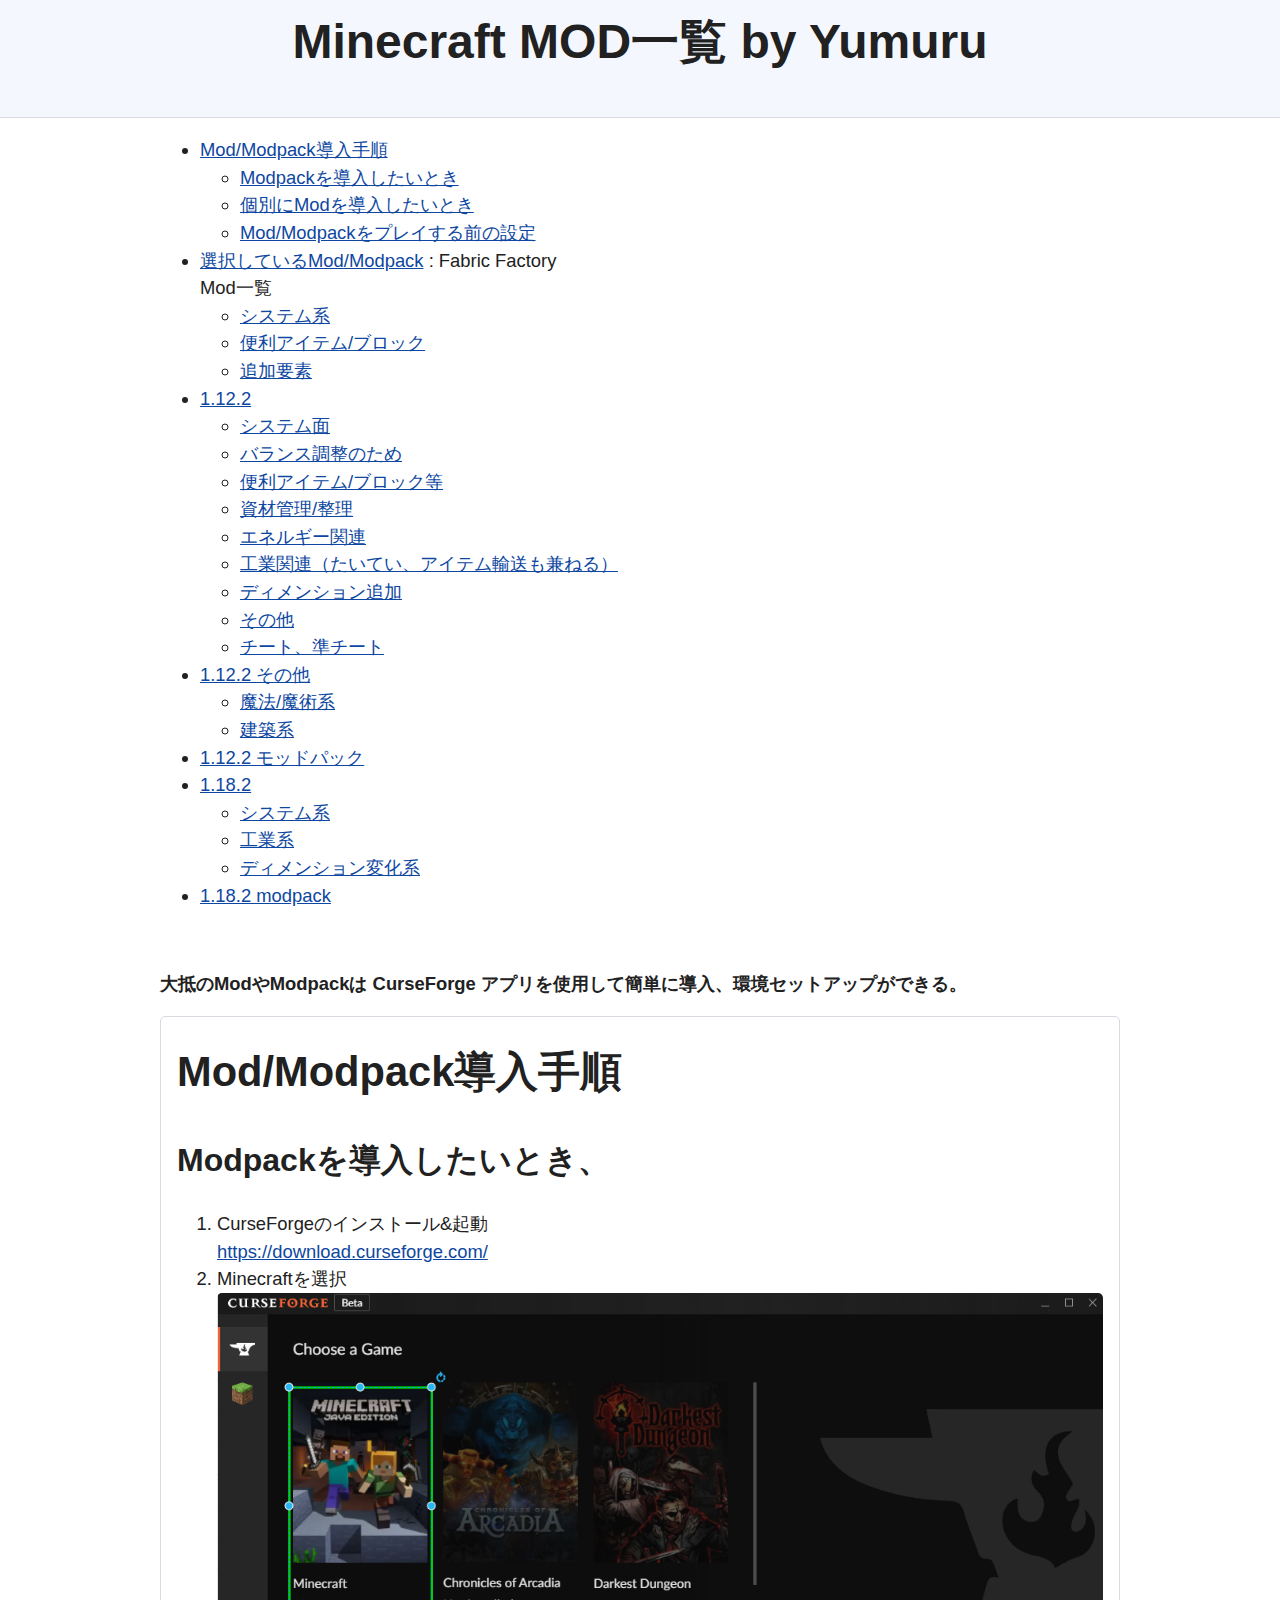
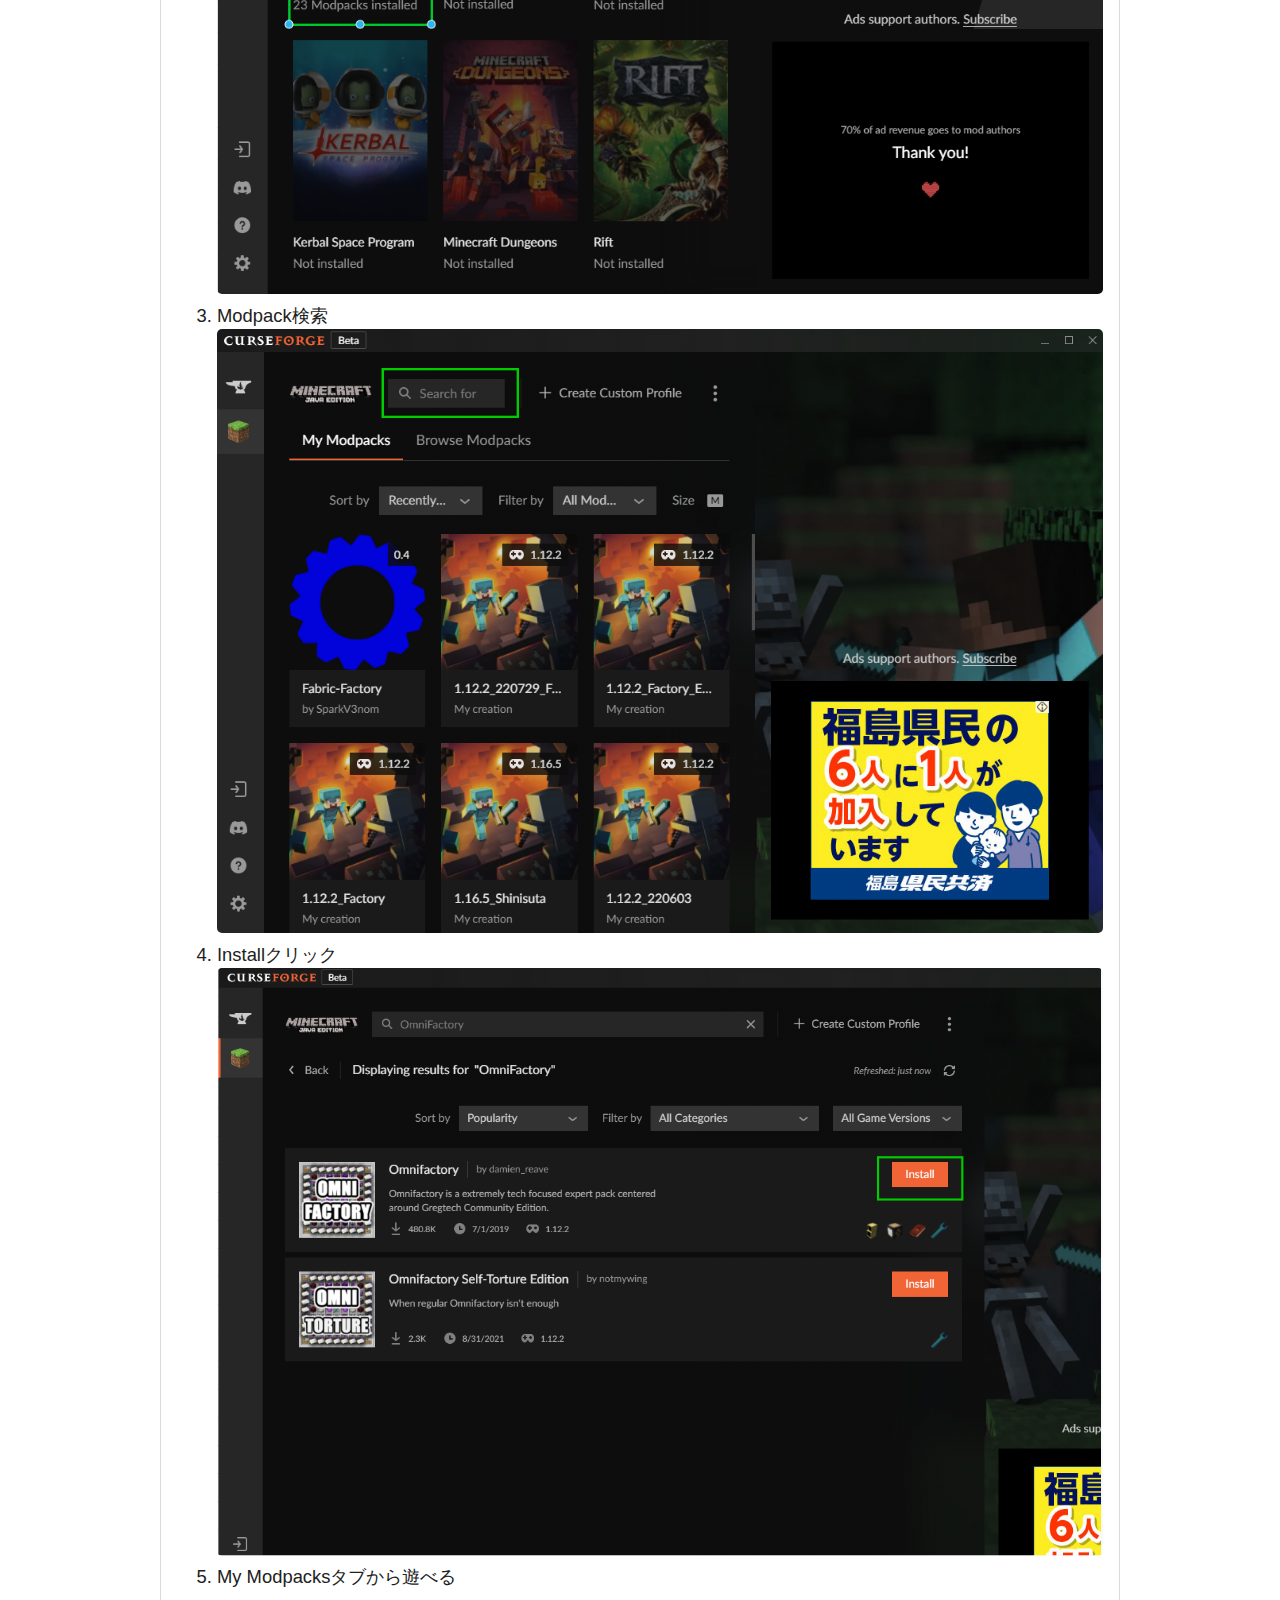
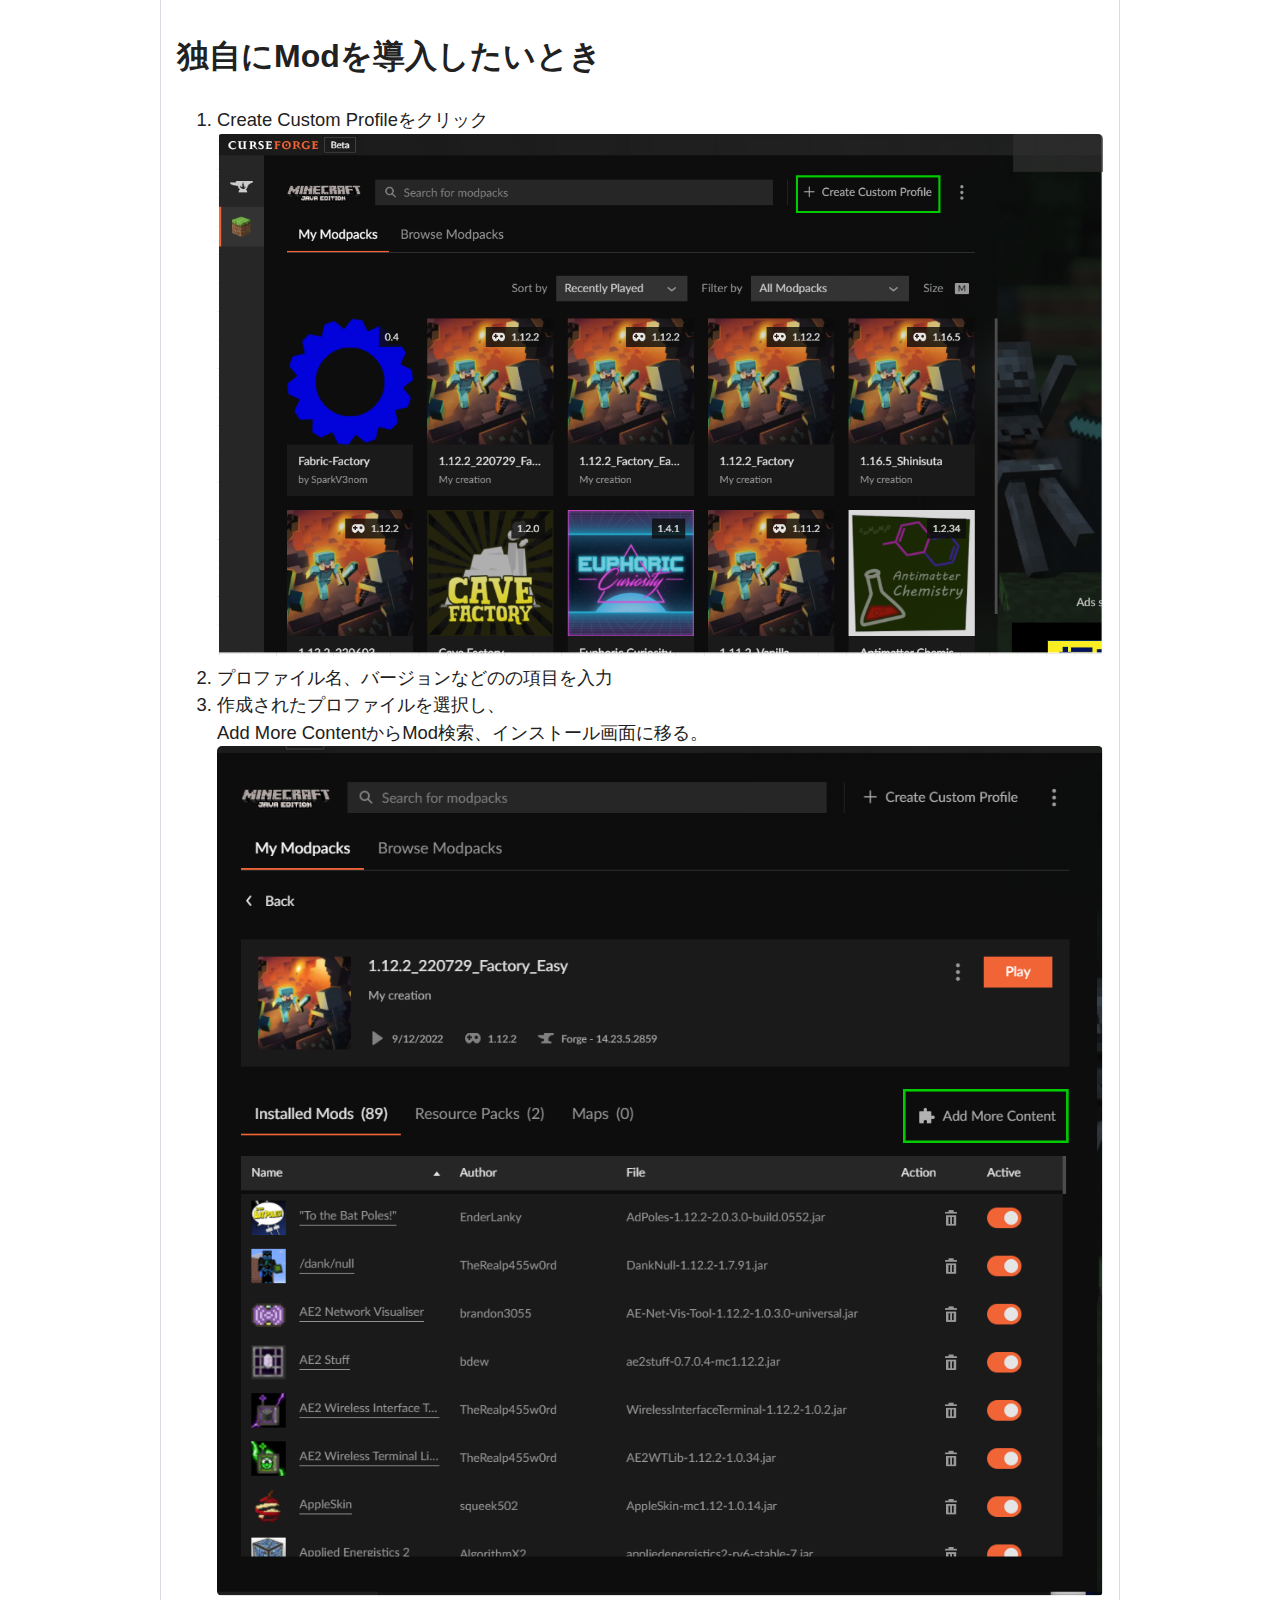
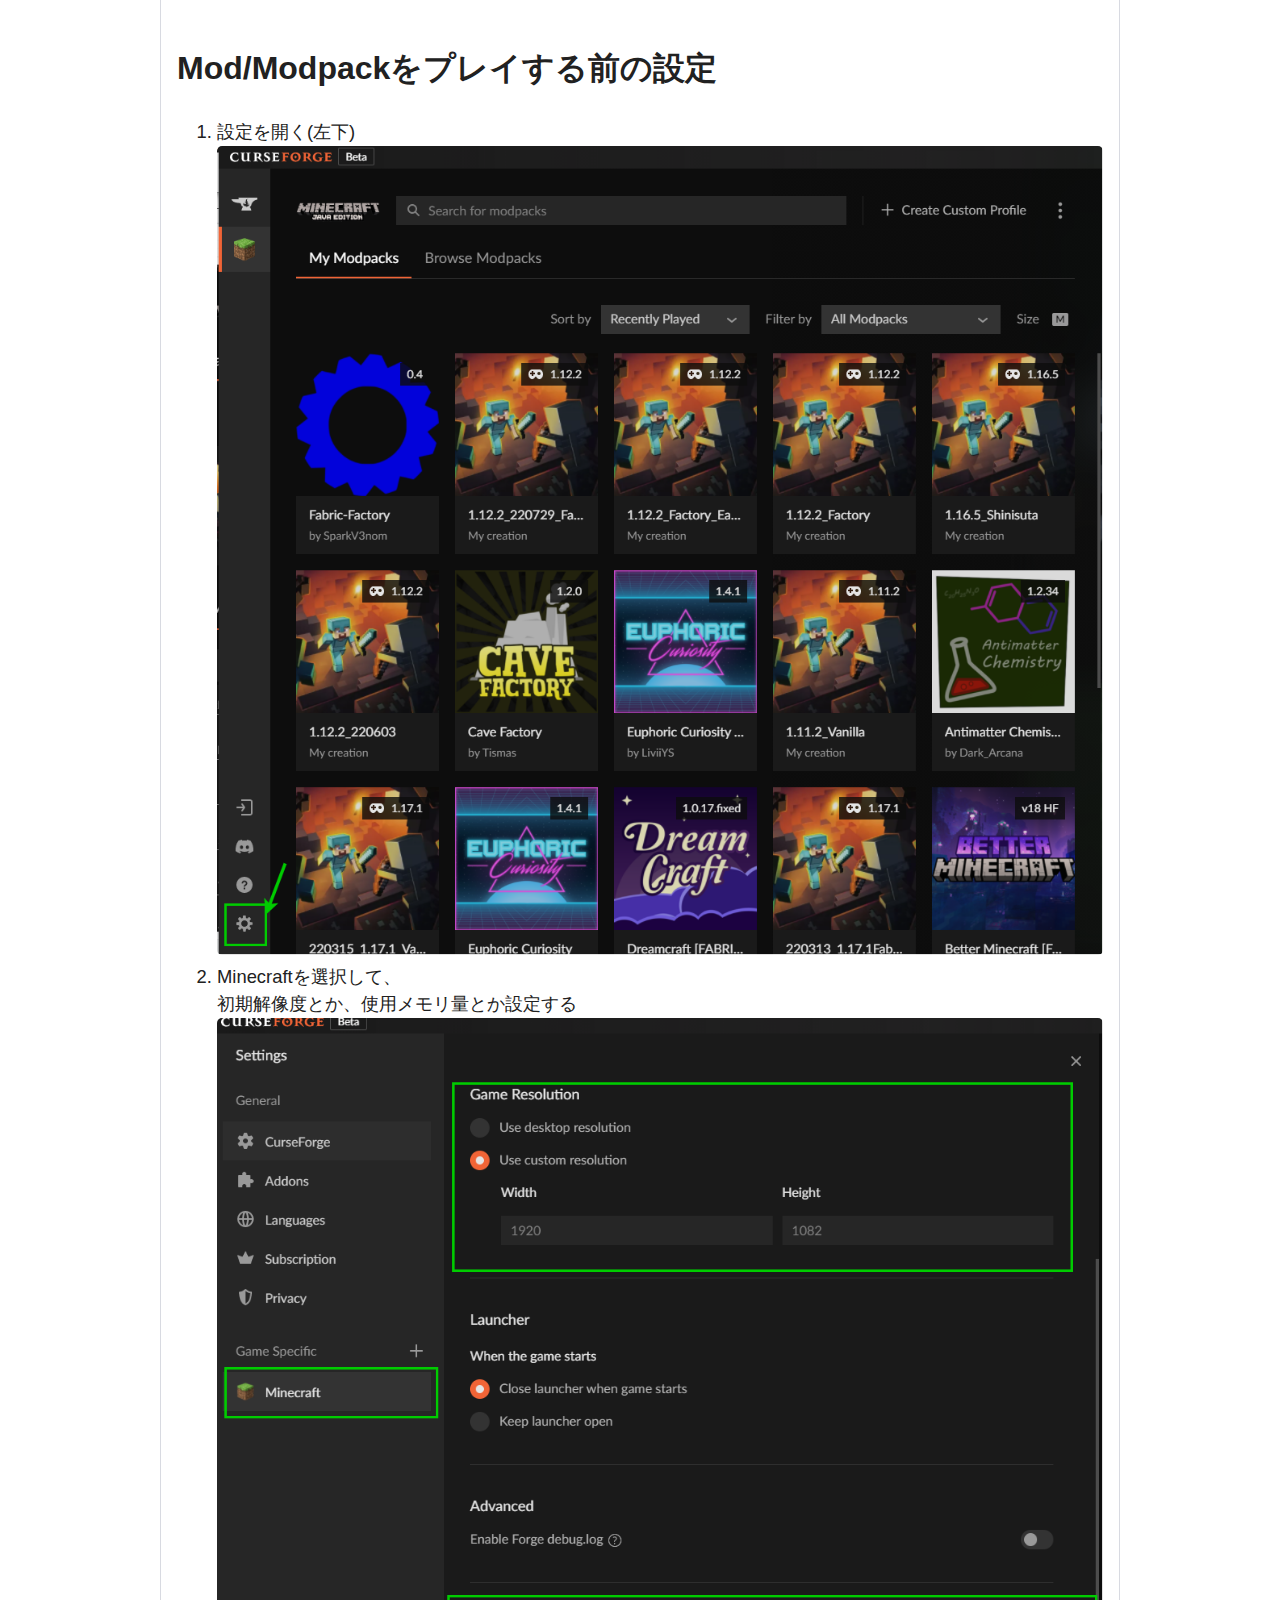
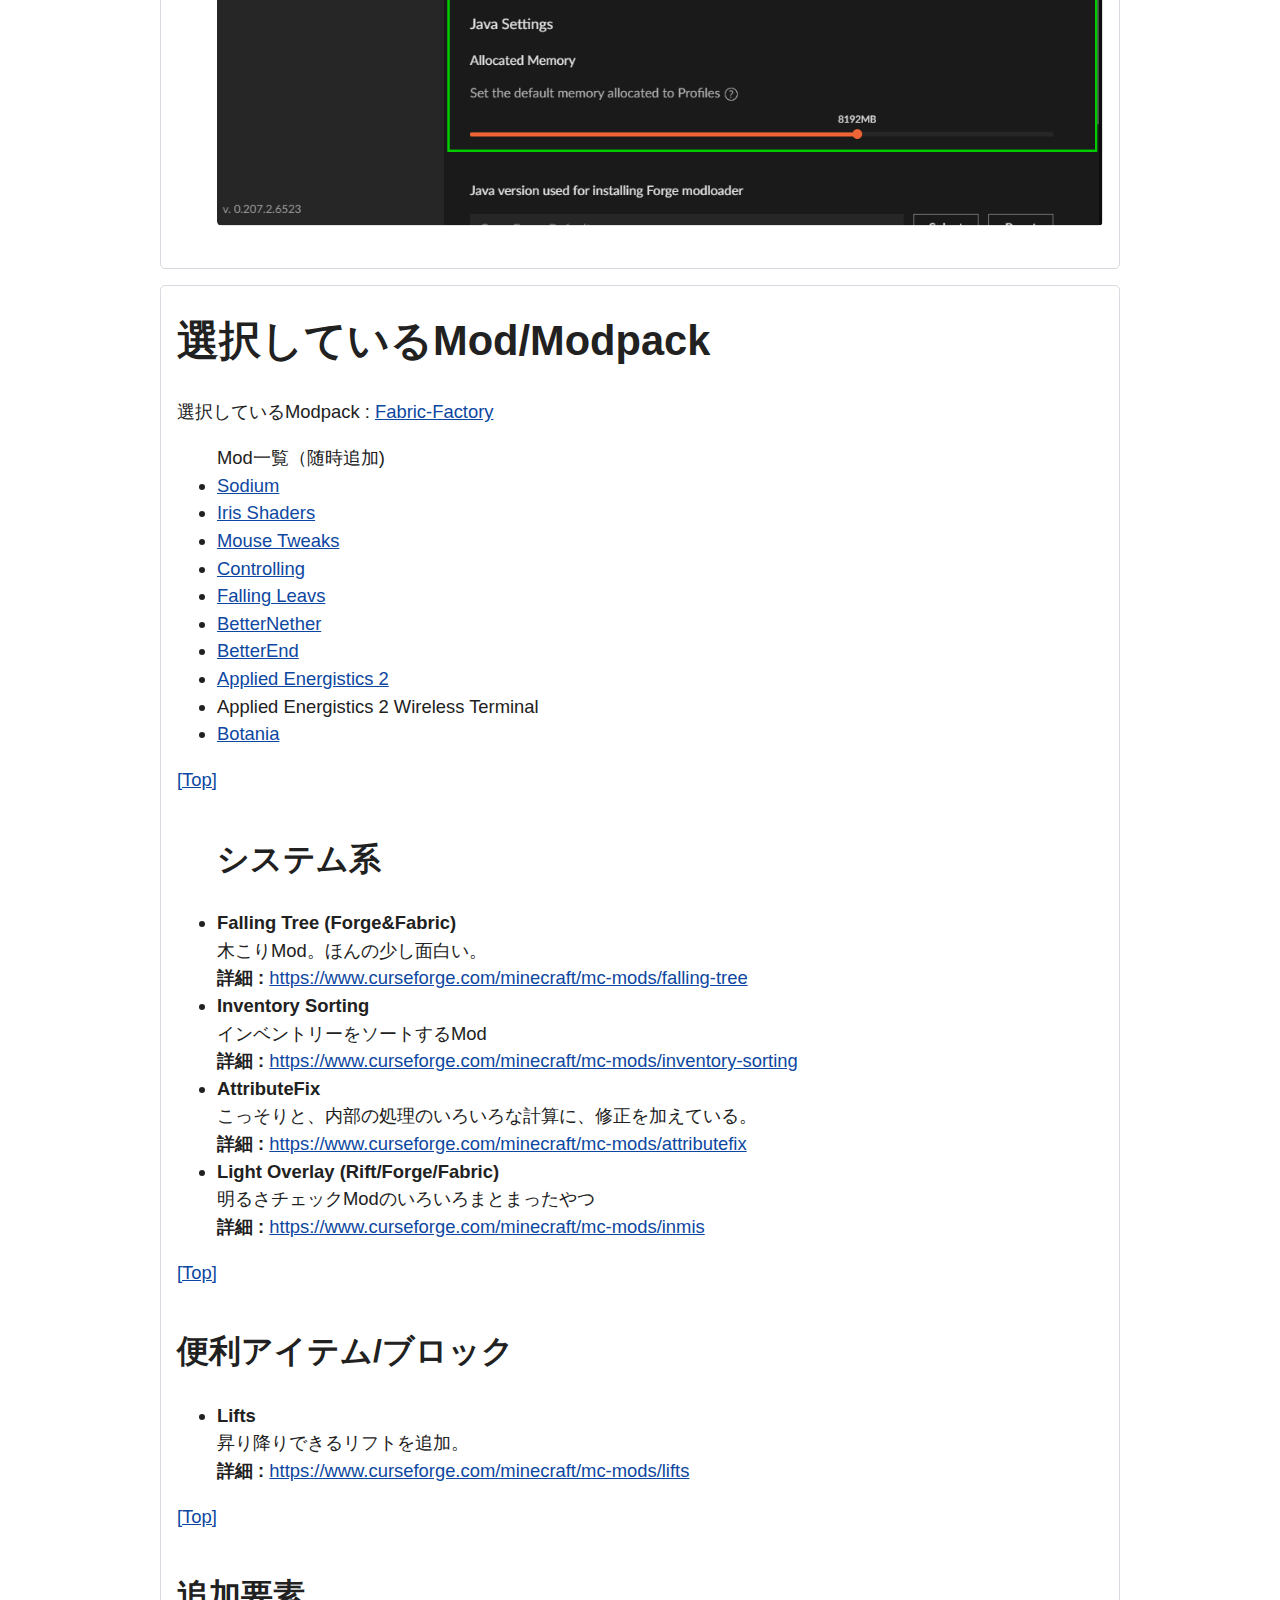
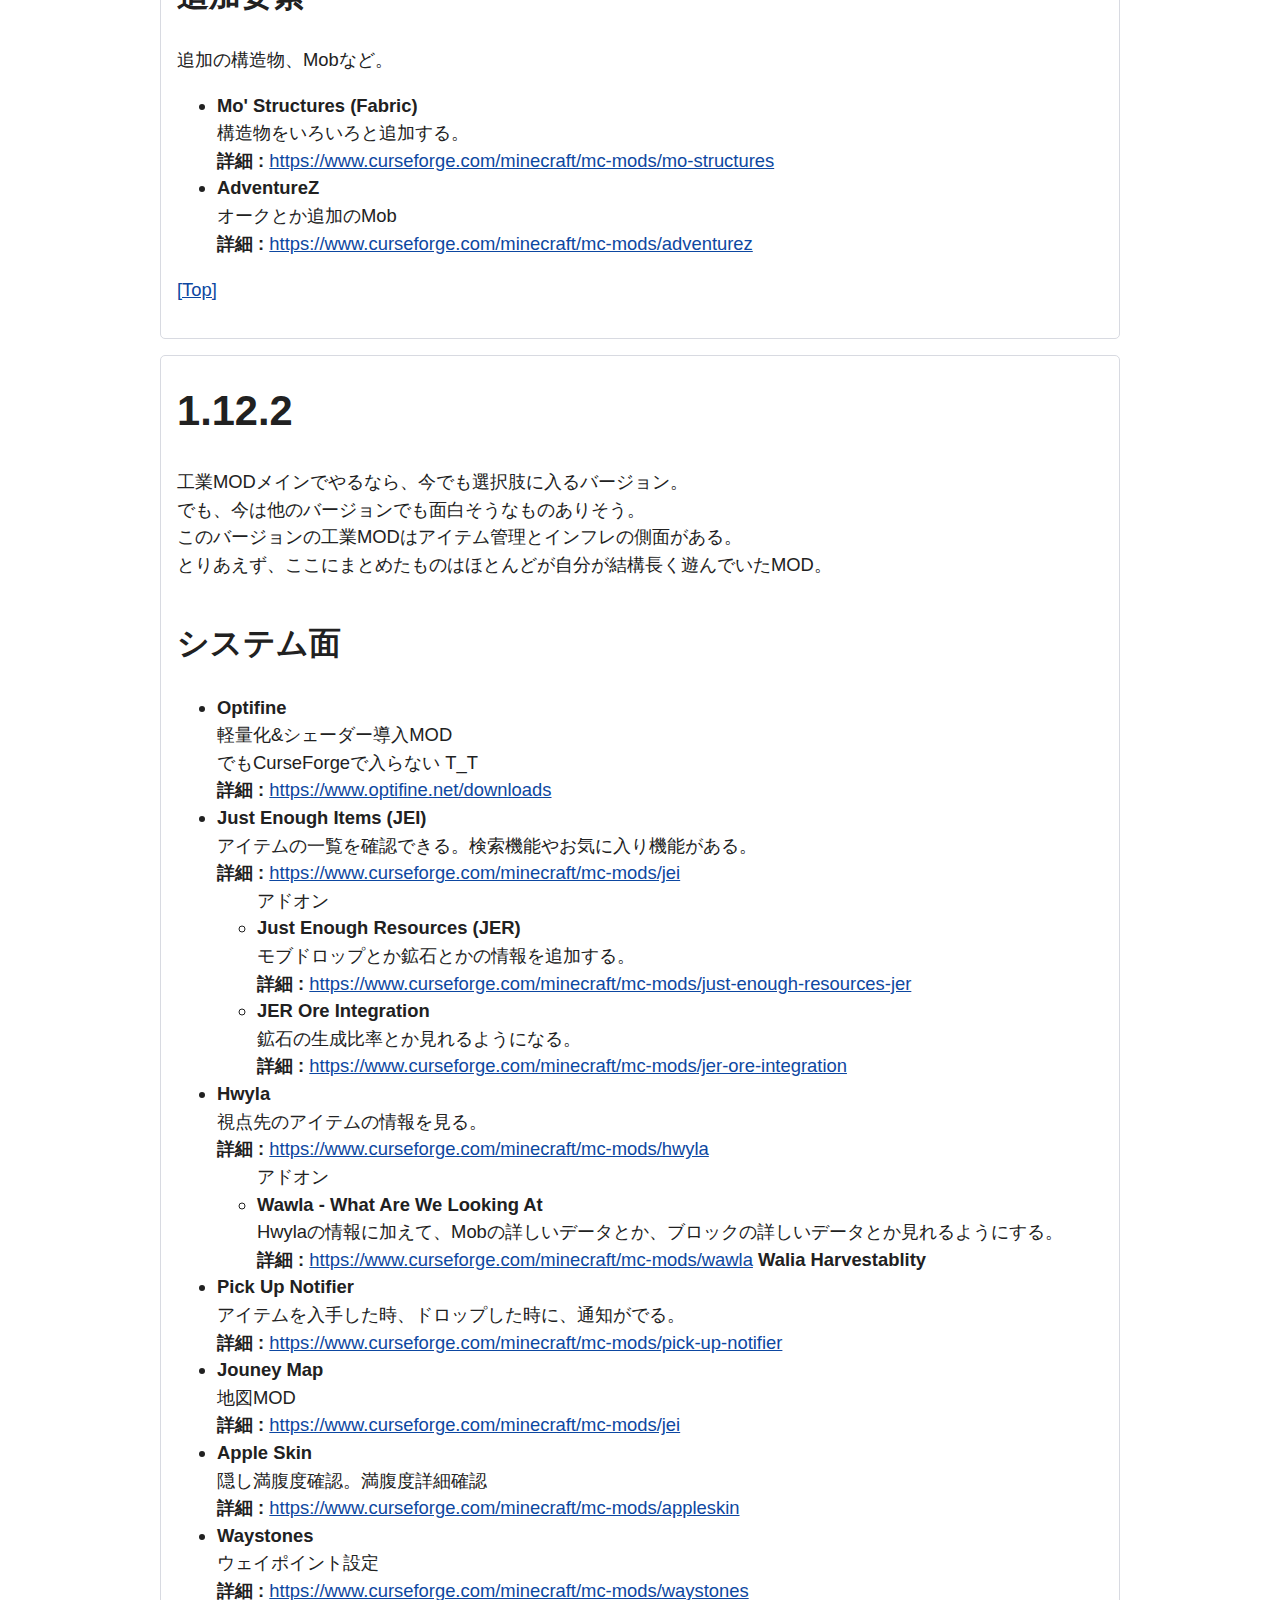
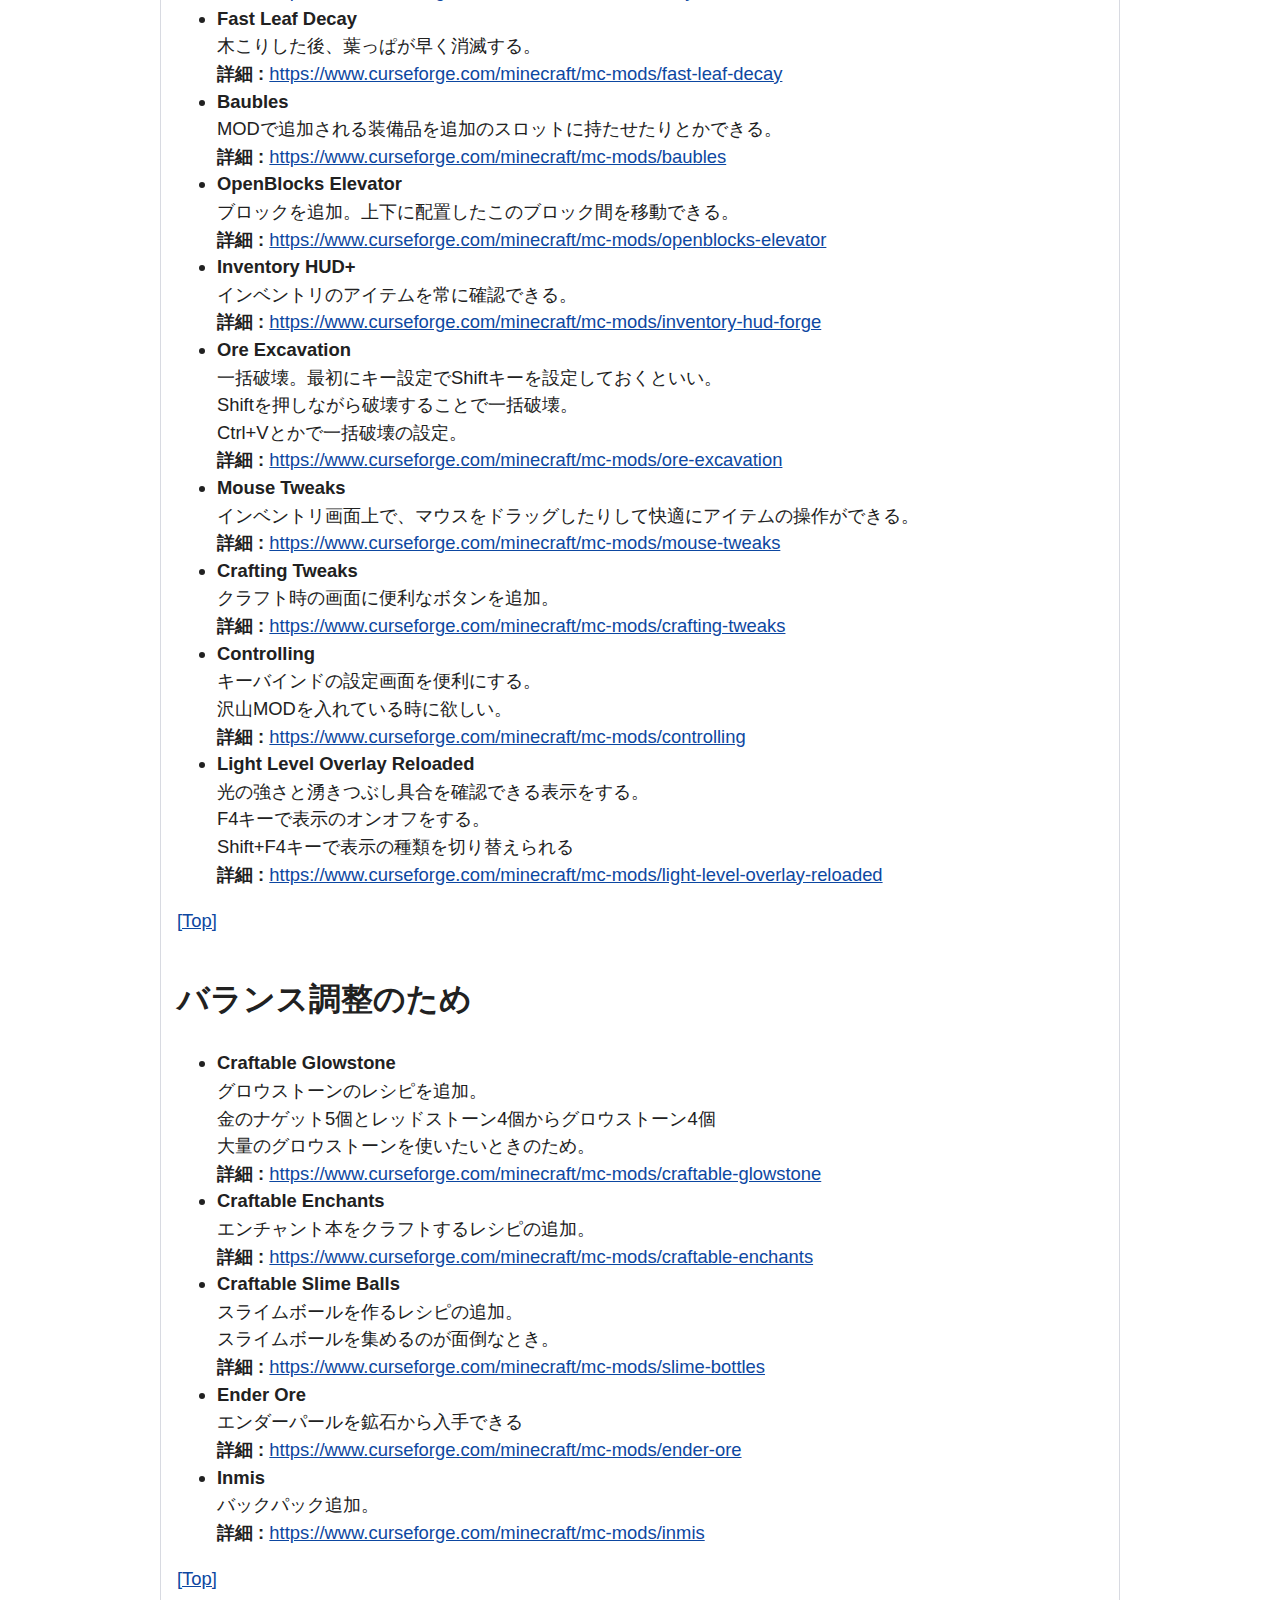
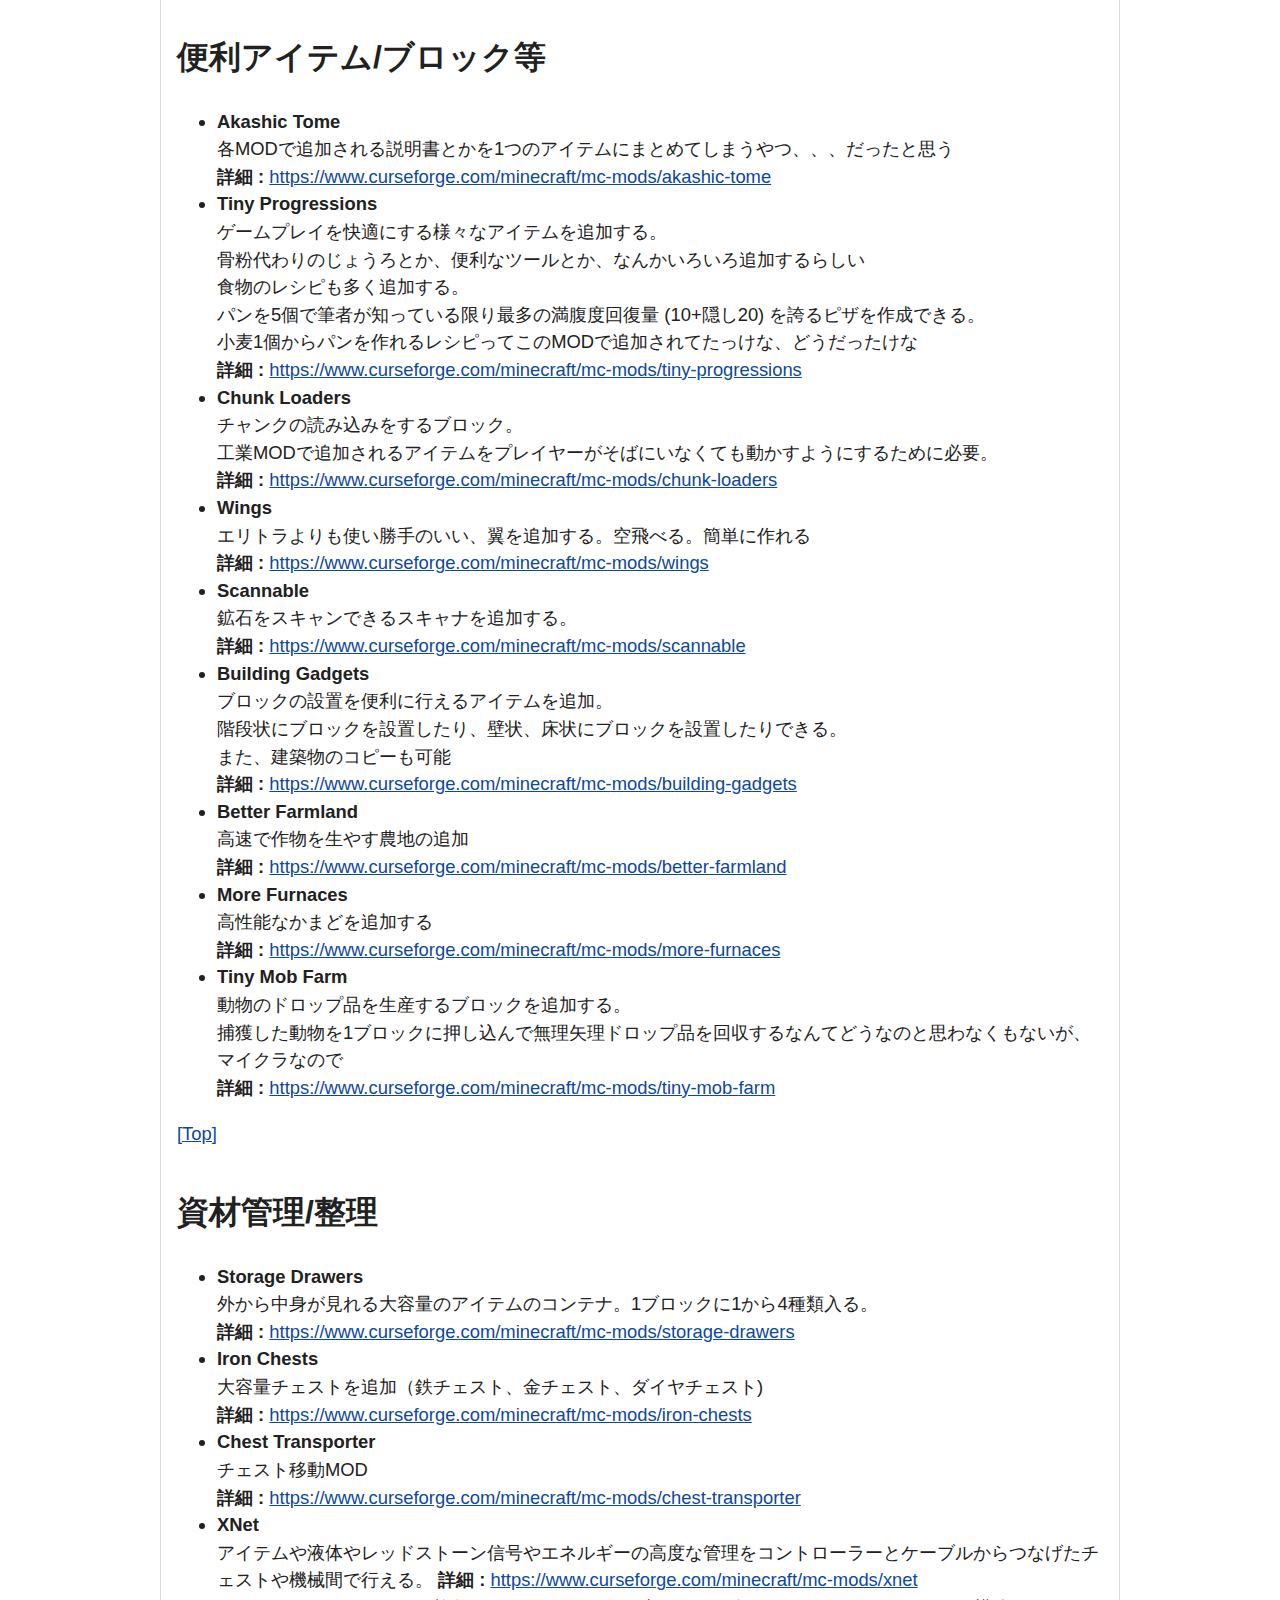
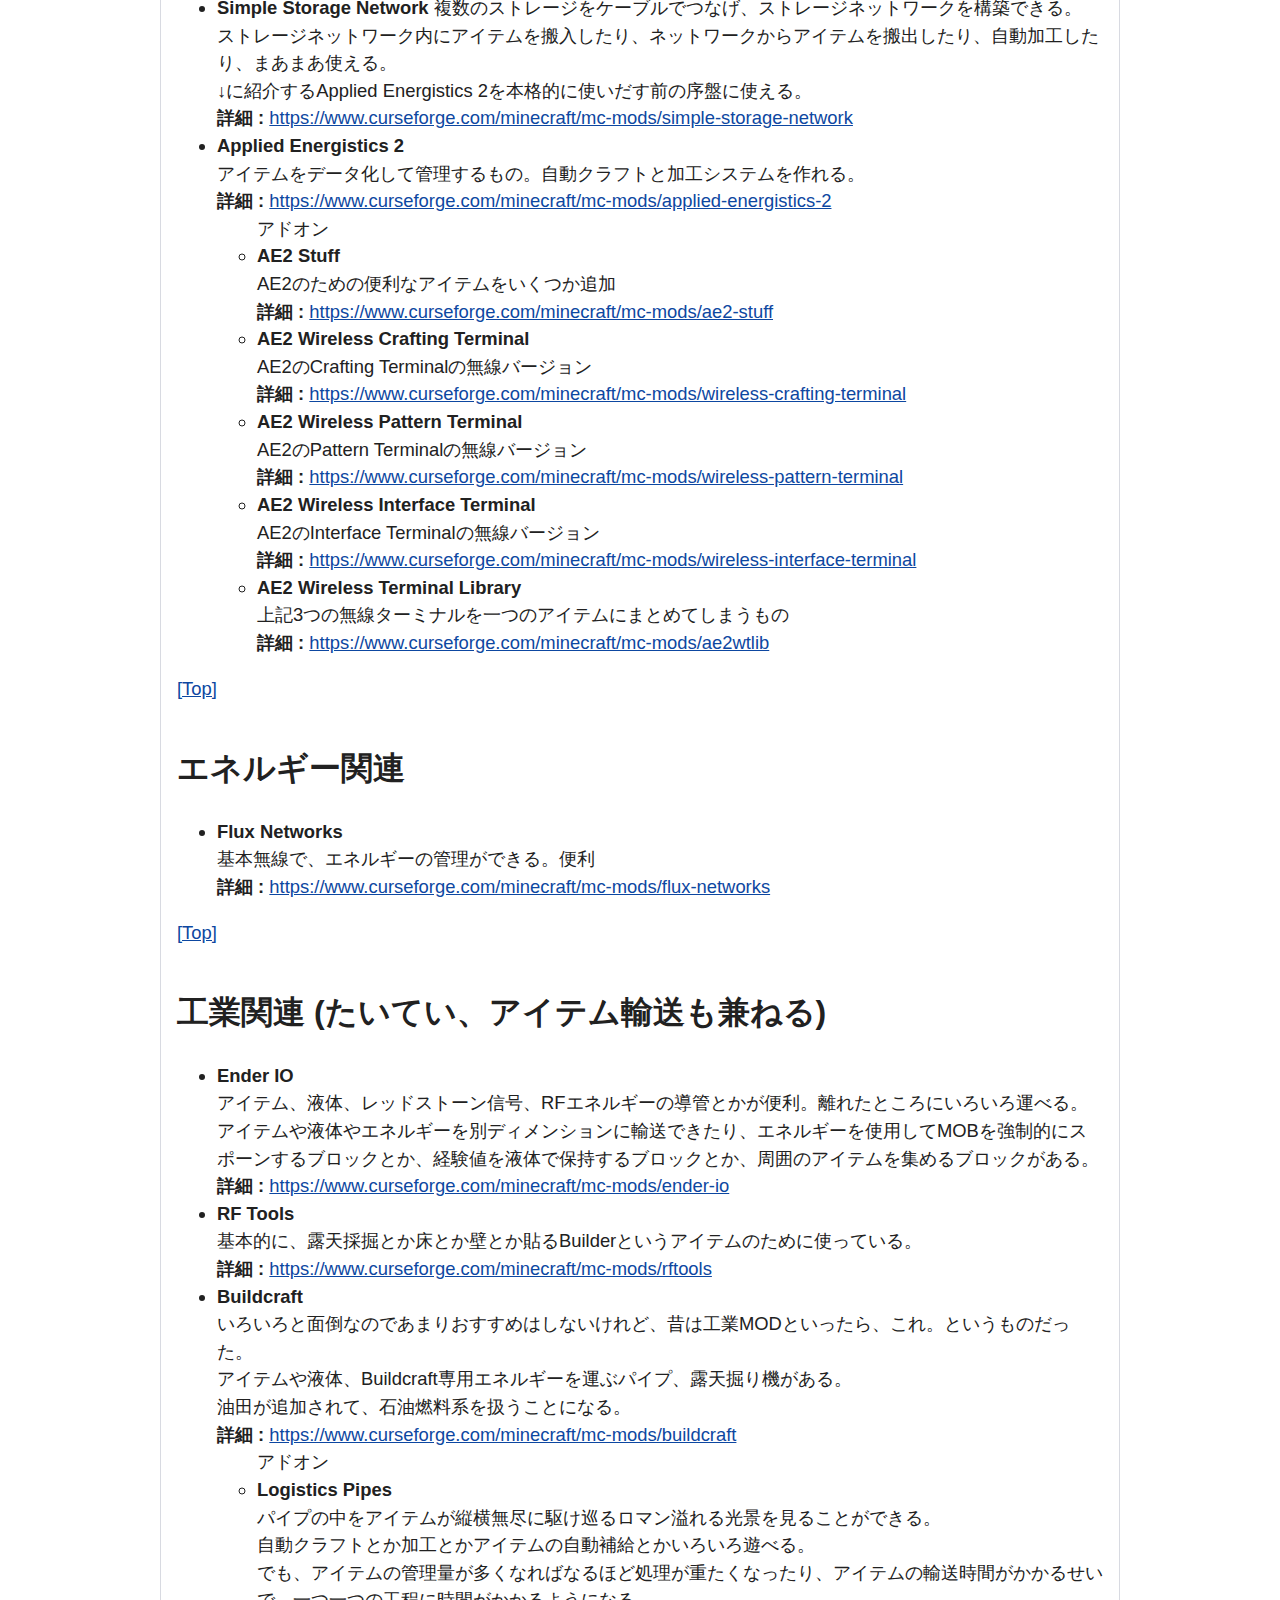
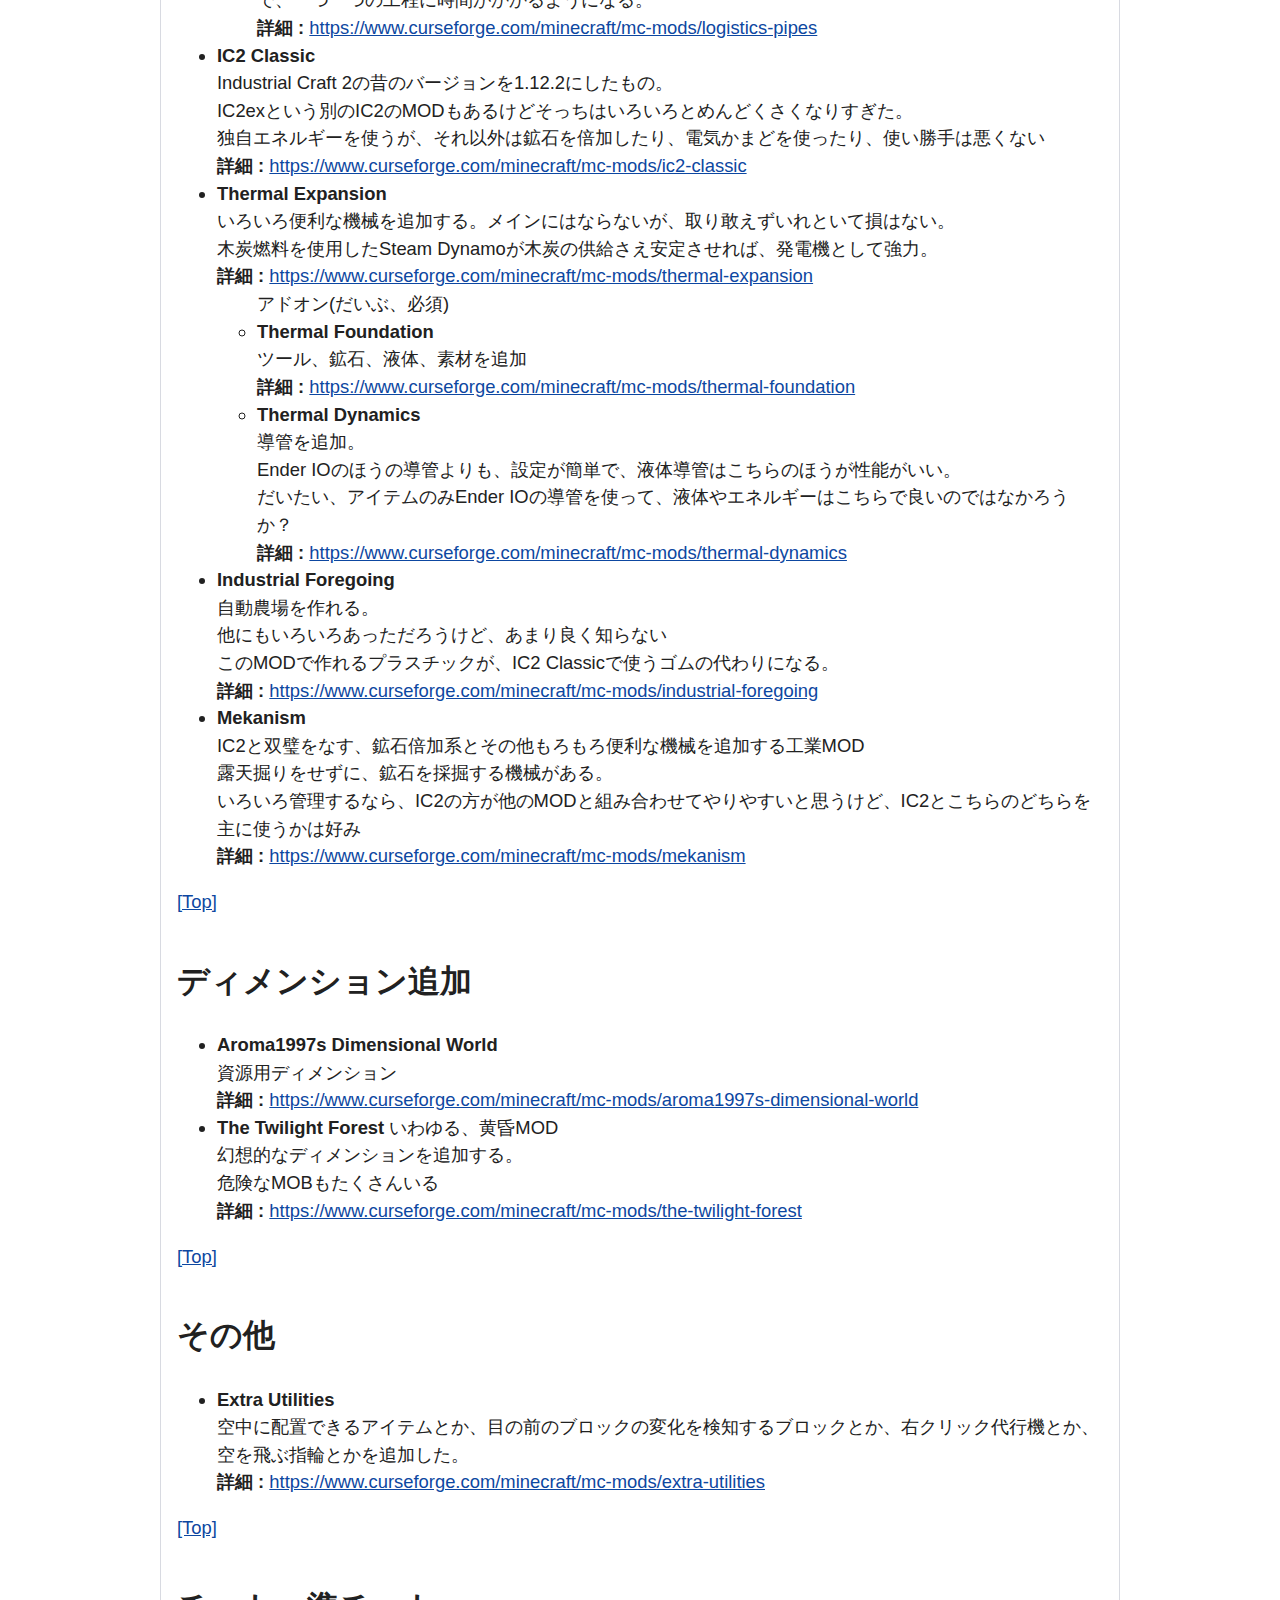
==== commit 3c4634bc: "adventure z" ====
--- a/index.html
+++ b/index.html
@@ -141,6 +141,7 @@
         <li> <a href="#IrisShaders">Iris Shaders</a> </li>
         <li> <a href="#MouseTweaks">Mouse Tweaks</a> </li>
         <li> <a href="#Controlling">Controlling</a> </li>
+        <li> <a href="#FallingLeaves">Falling Leavs</a> </li>
         <li> <a href="#BetterNether">BetterNether</a> </li>
         <li> <a href="#BetterEnd">BetterEnd</a> </li>
         <li> <a href="#AE2">Applied Energistics 2</a> </li>
@@ -194,6 +195,11 @@
             <b>Mo' Structures (Fabric)</b><br>
             構造物をいろいろと追加する。<br>
             <b>詳細 : </b><a href="https://www.curseforge.com/minecraft/mc-mods/mo-structures">https://www.curseforge.com/minecraft/mc-mods/mo-structures</a>
+          </li>
+          <li>
+            <b>AdventureZ</b><br>
+            オークとか追加のMob<br>
+            <b>詳細 : </b><a href="https://www.curseforge.com/minecraft/mc-mods/adventurez">https://www.curseforge.com/minecraft/mc-mods/adventurez</a>
           </li>
         </ul>
         <a href="#top">[Top]</a>
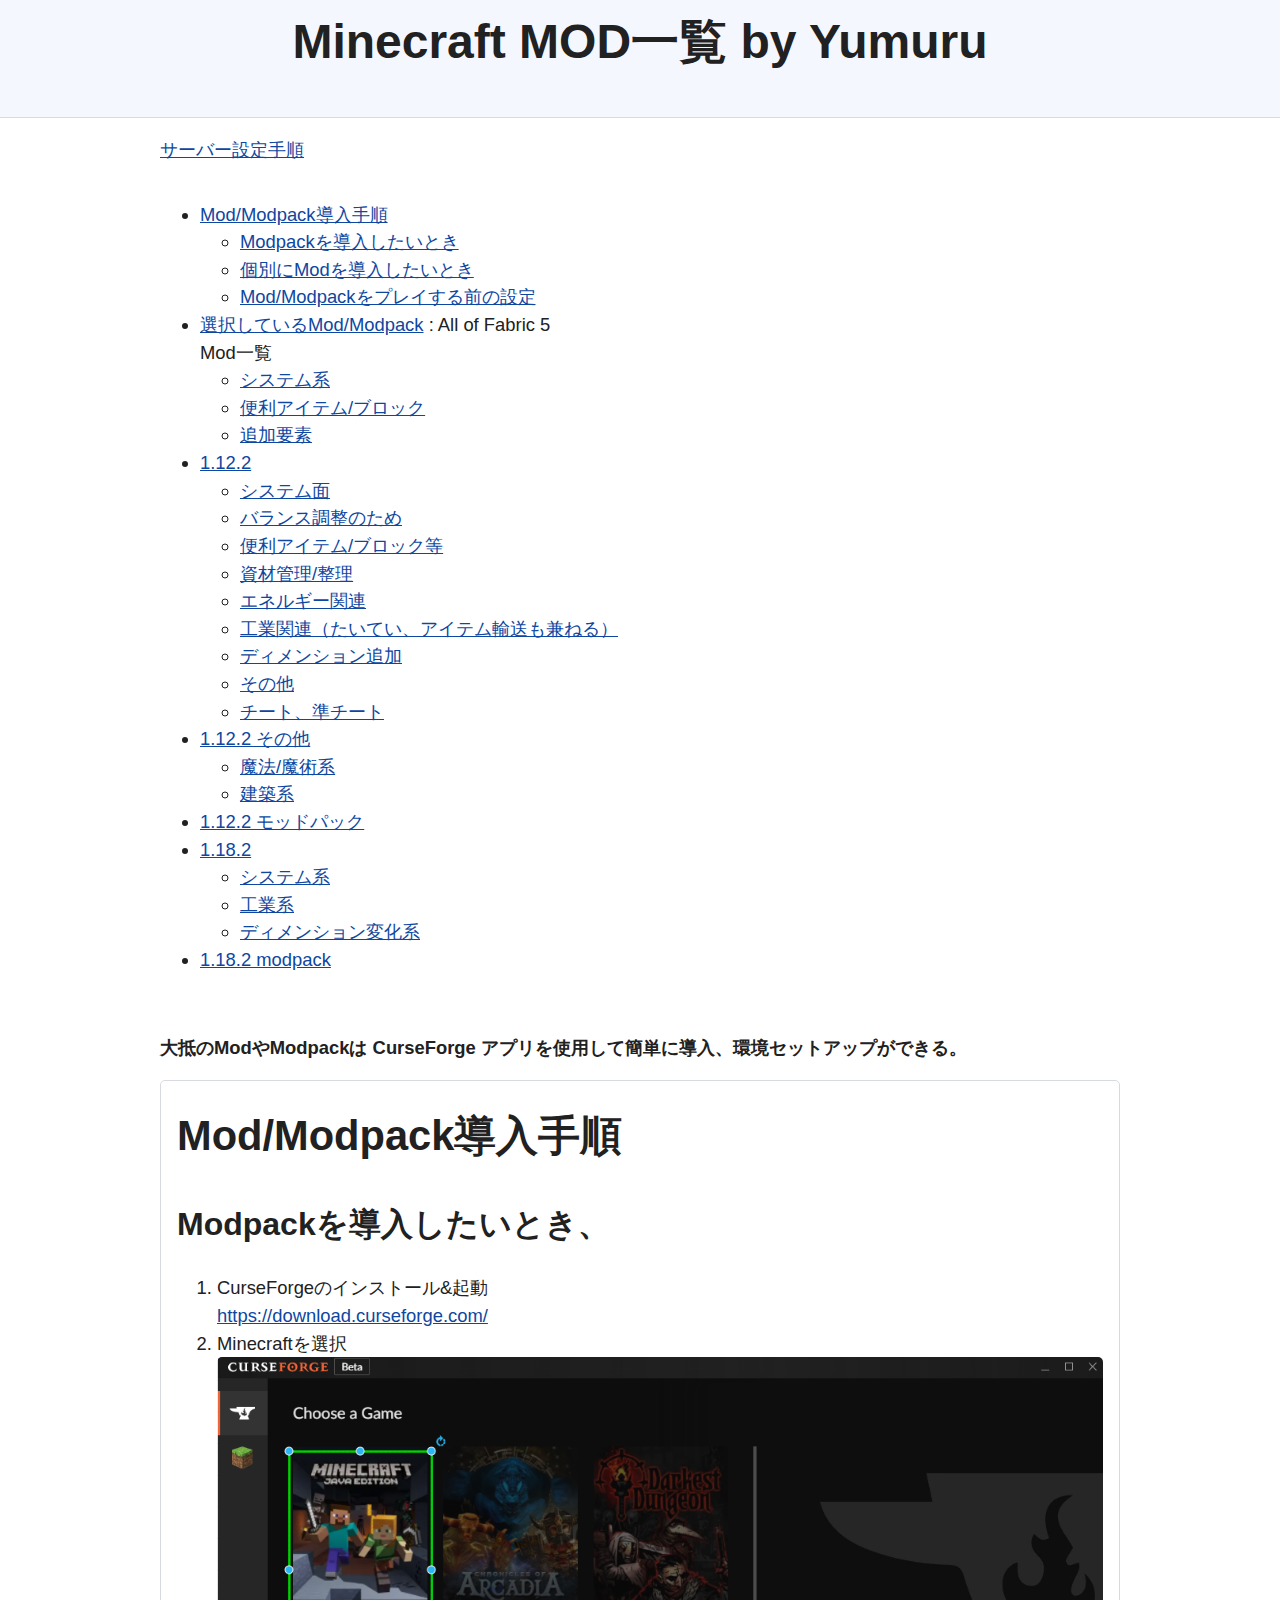
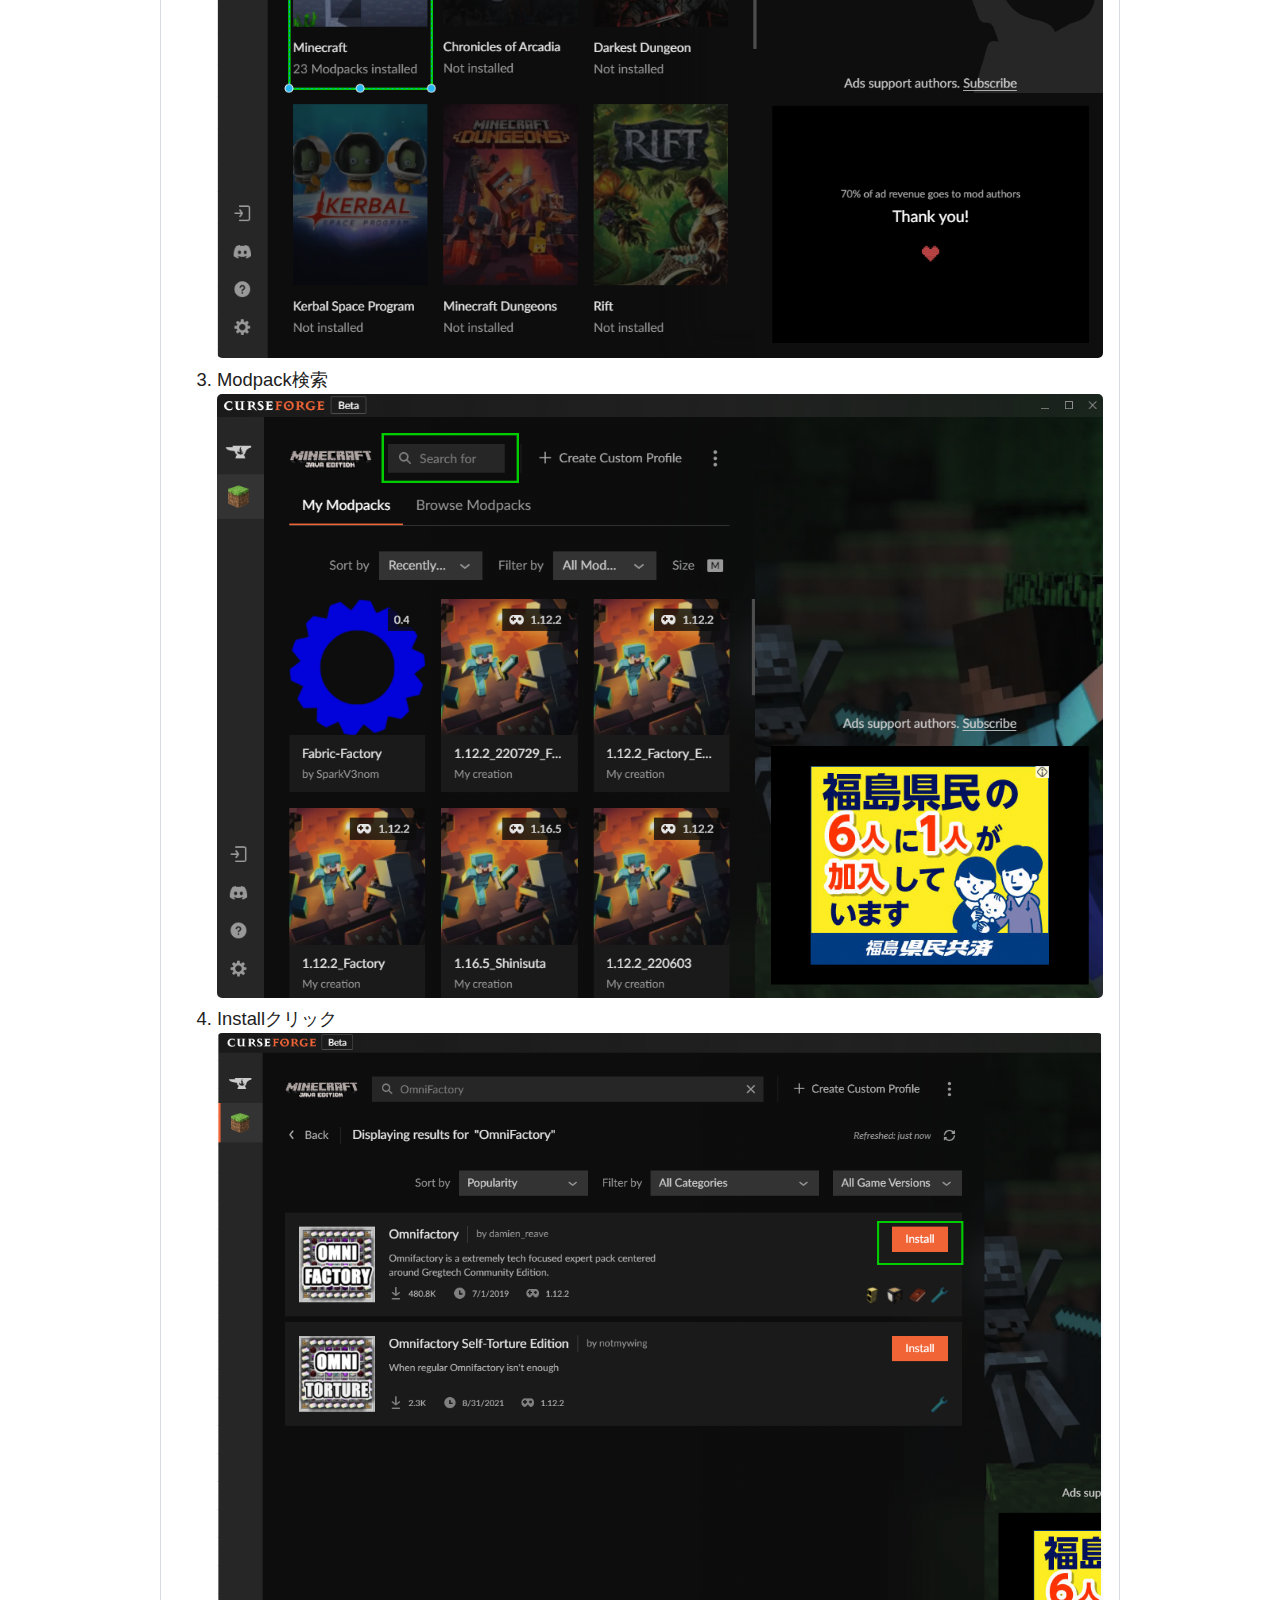
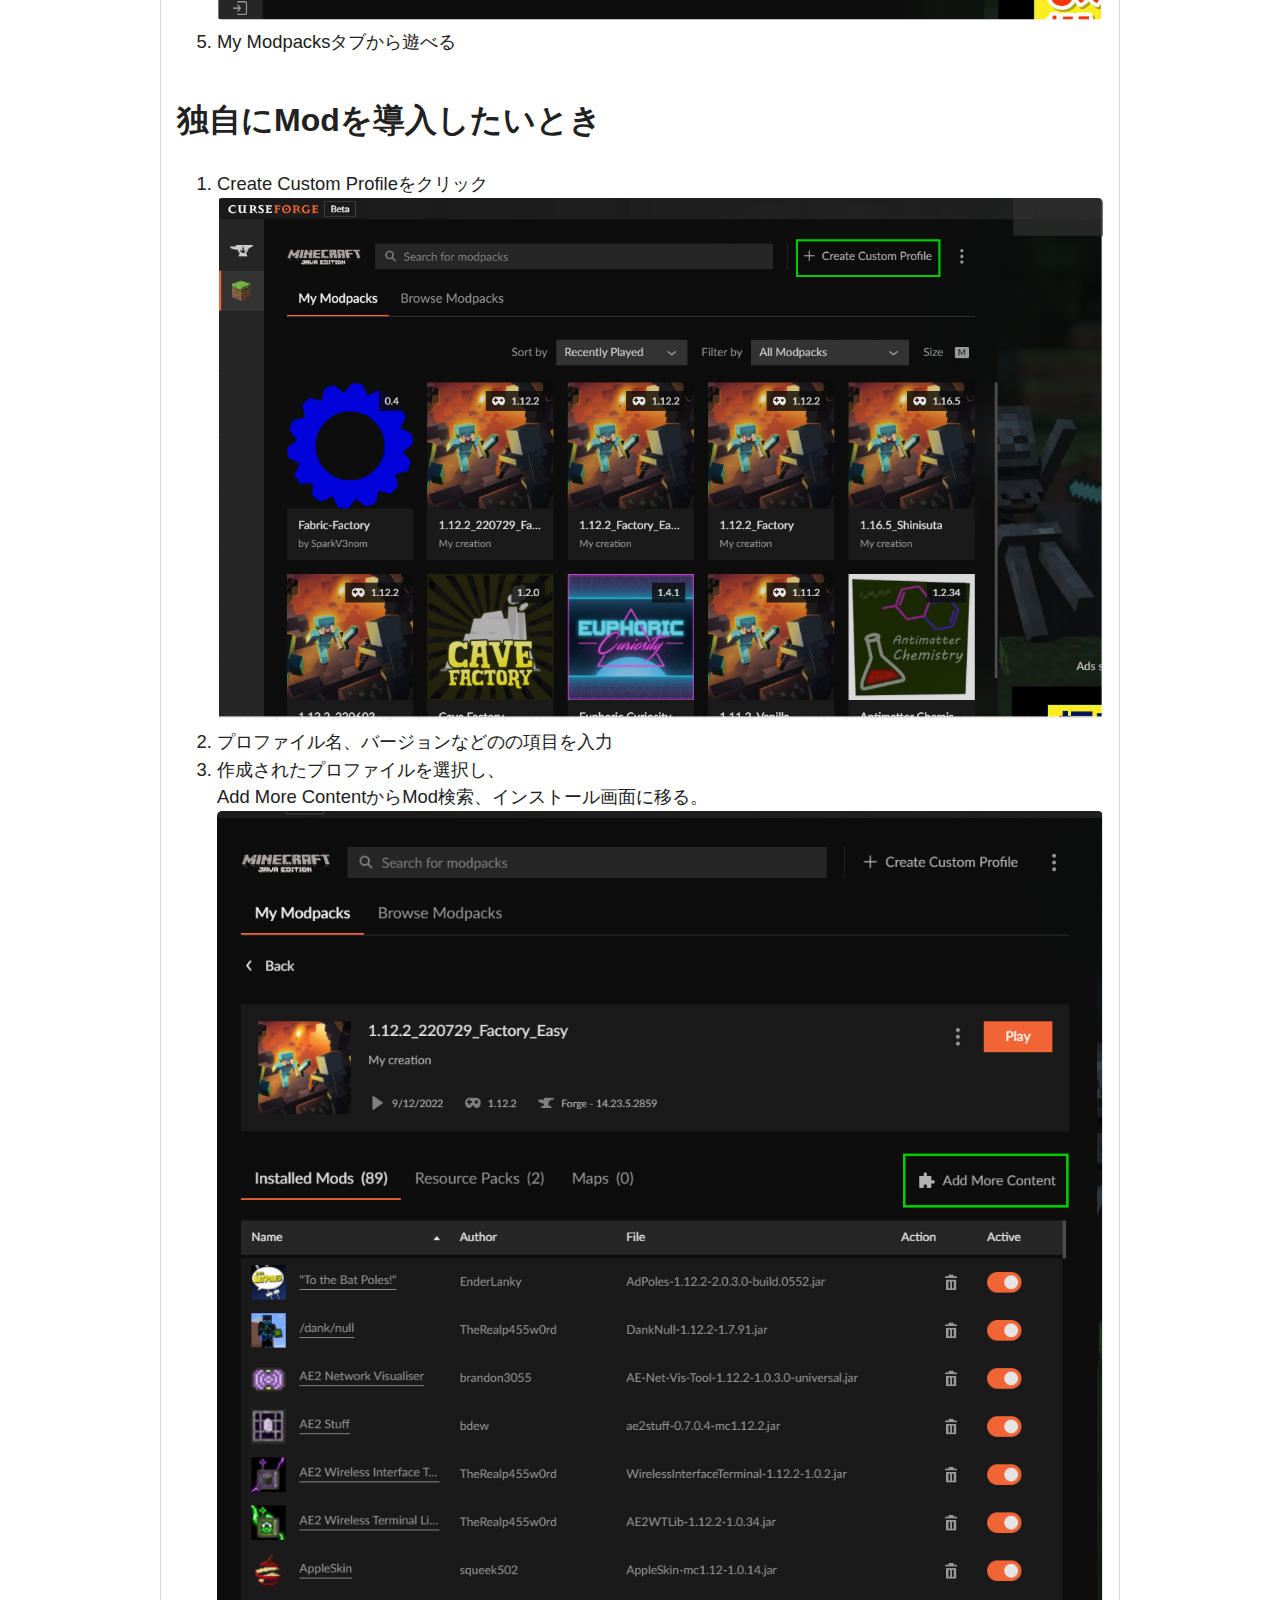
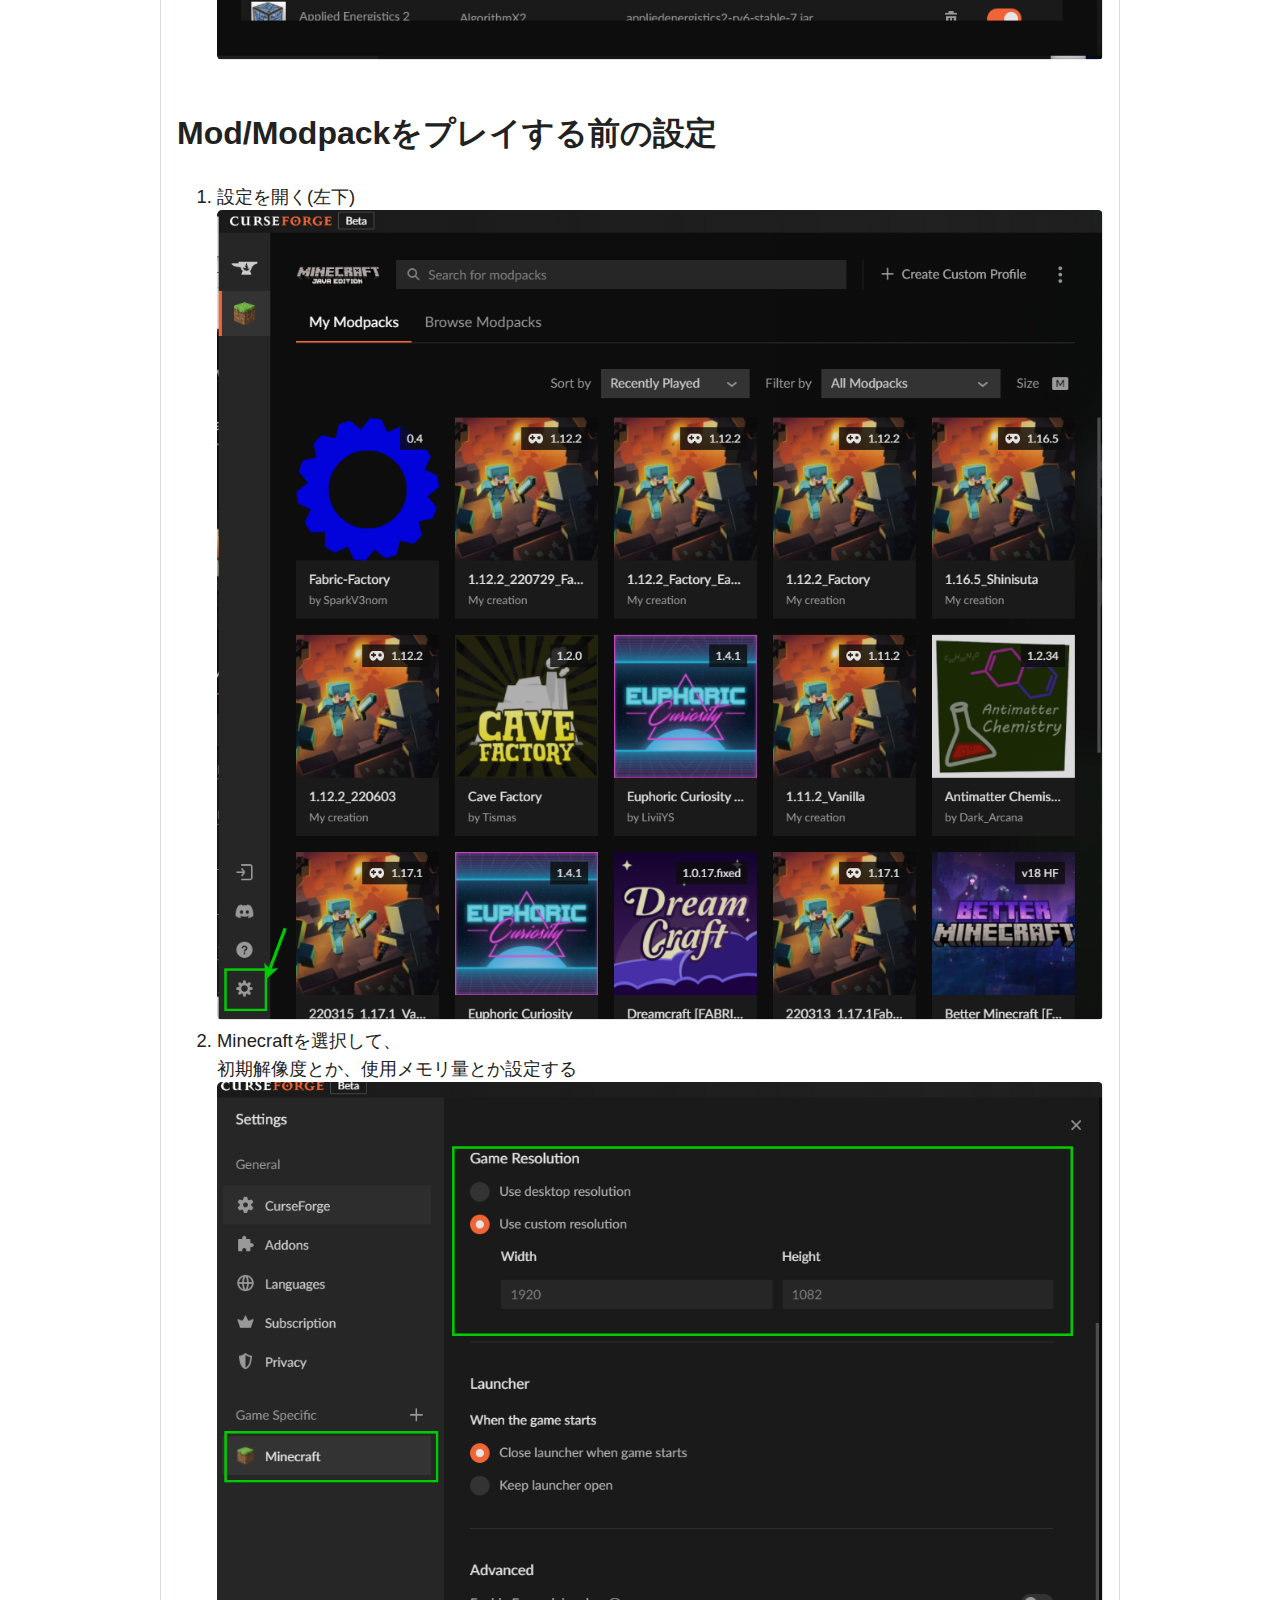
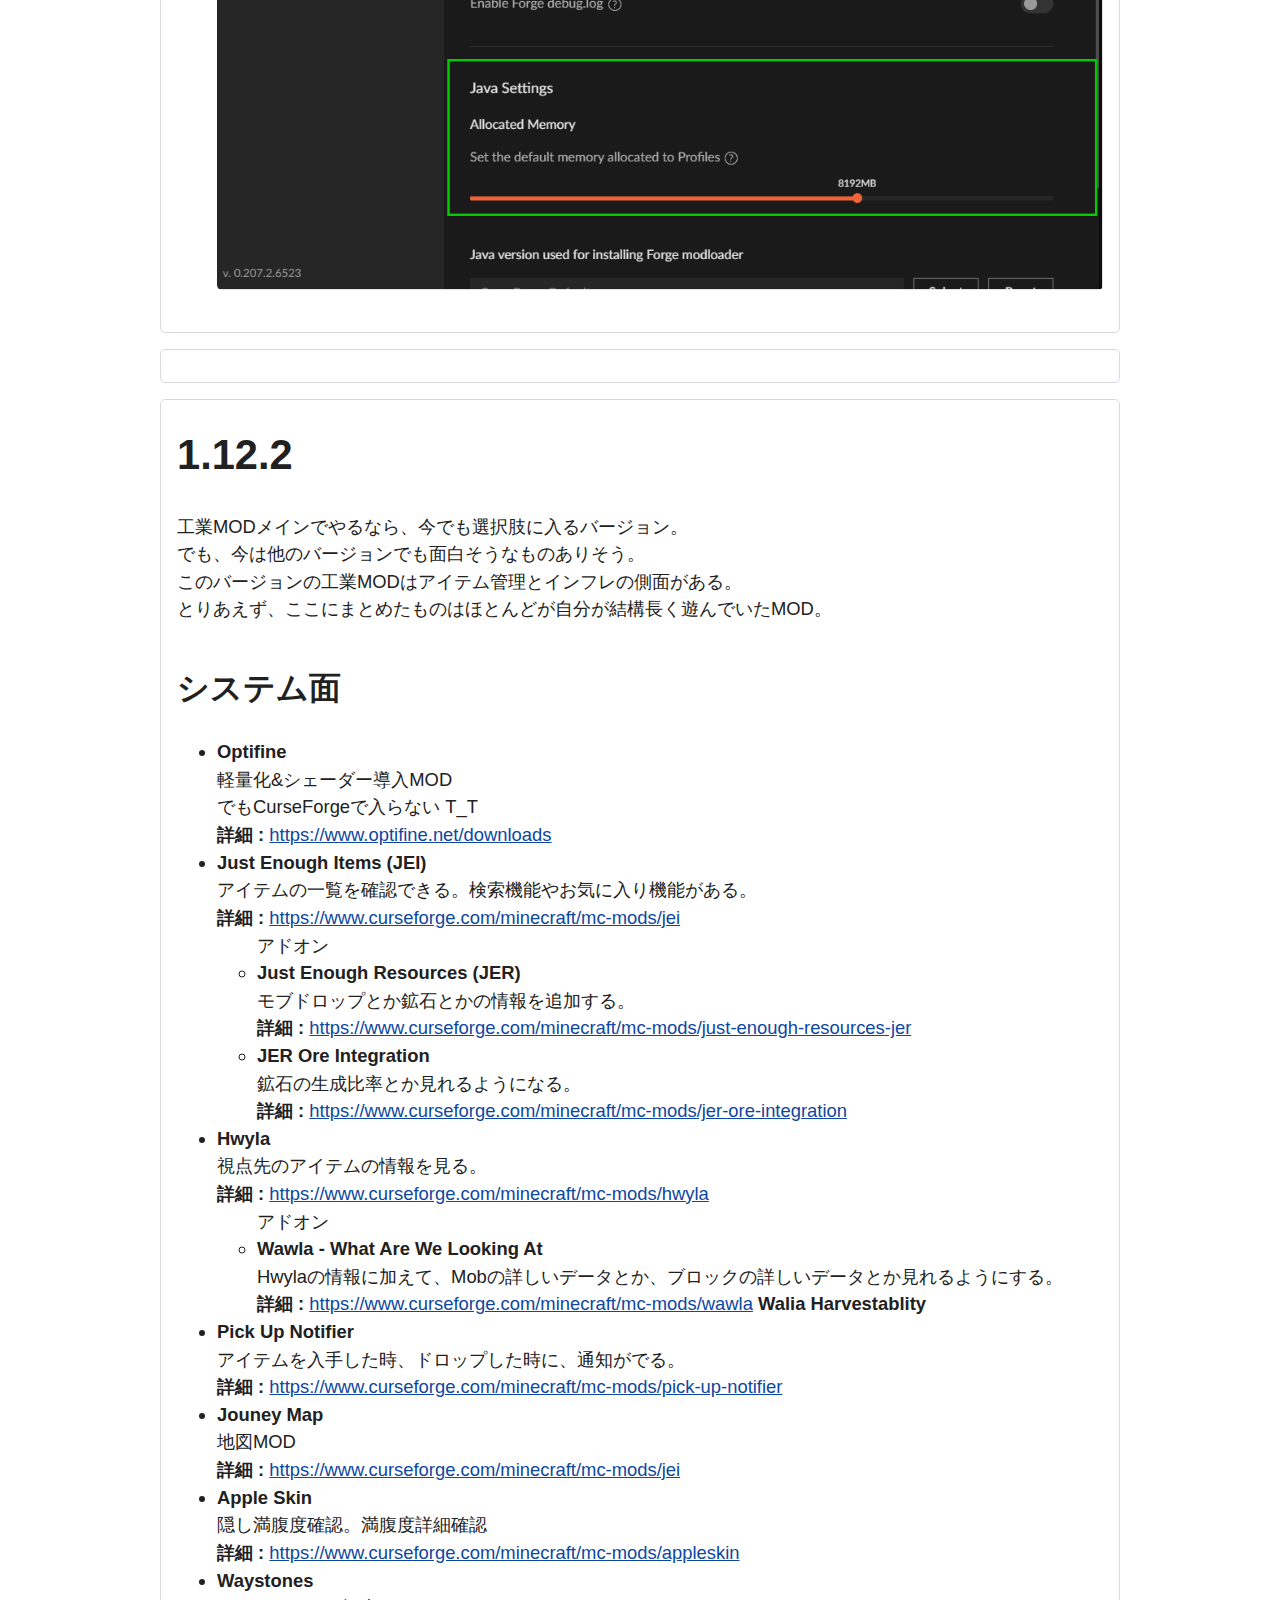
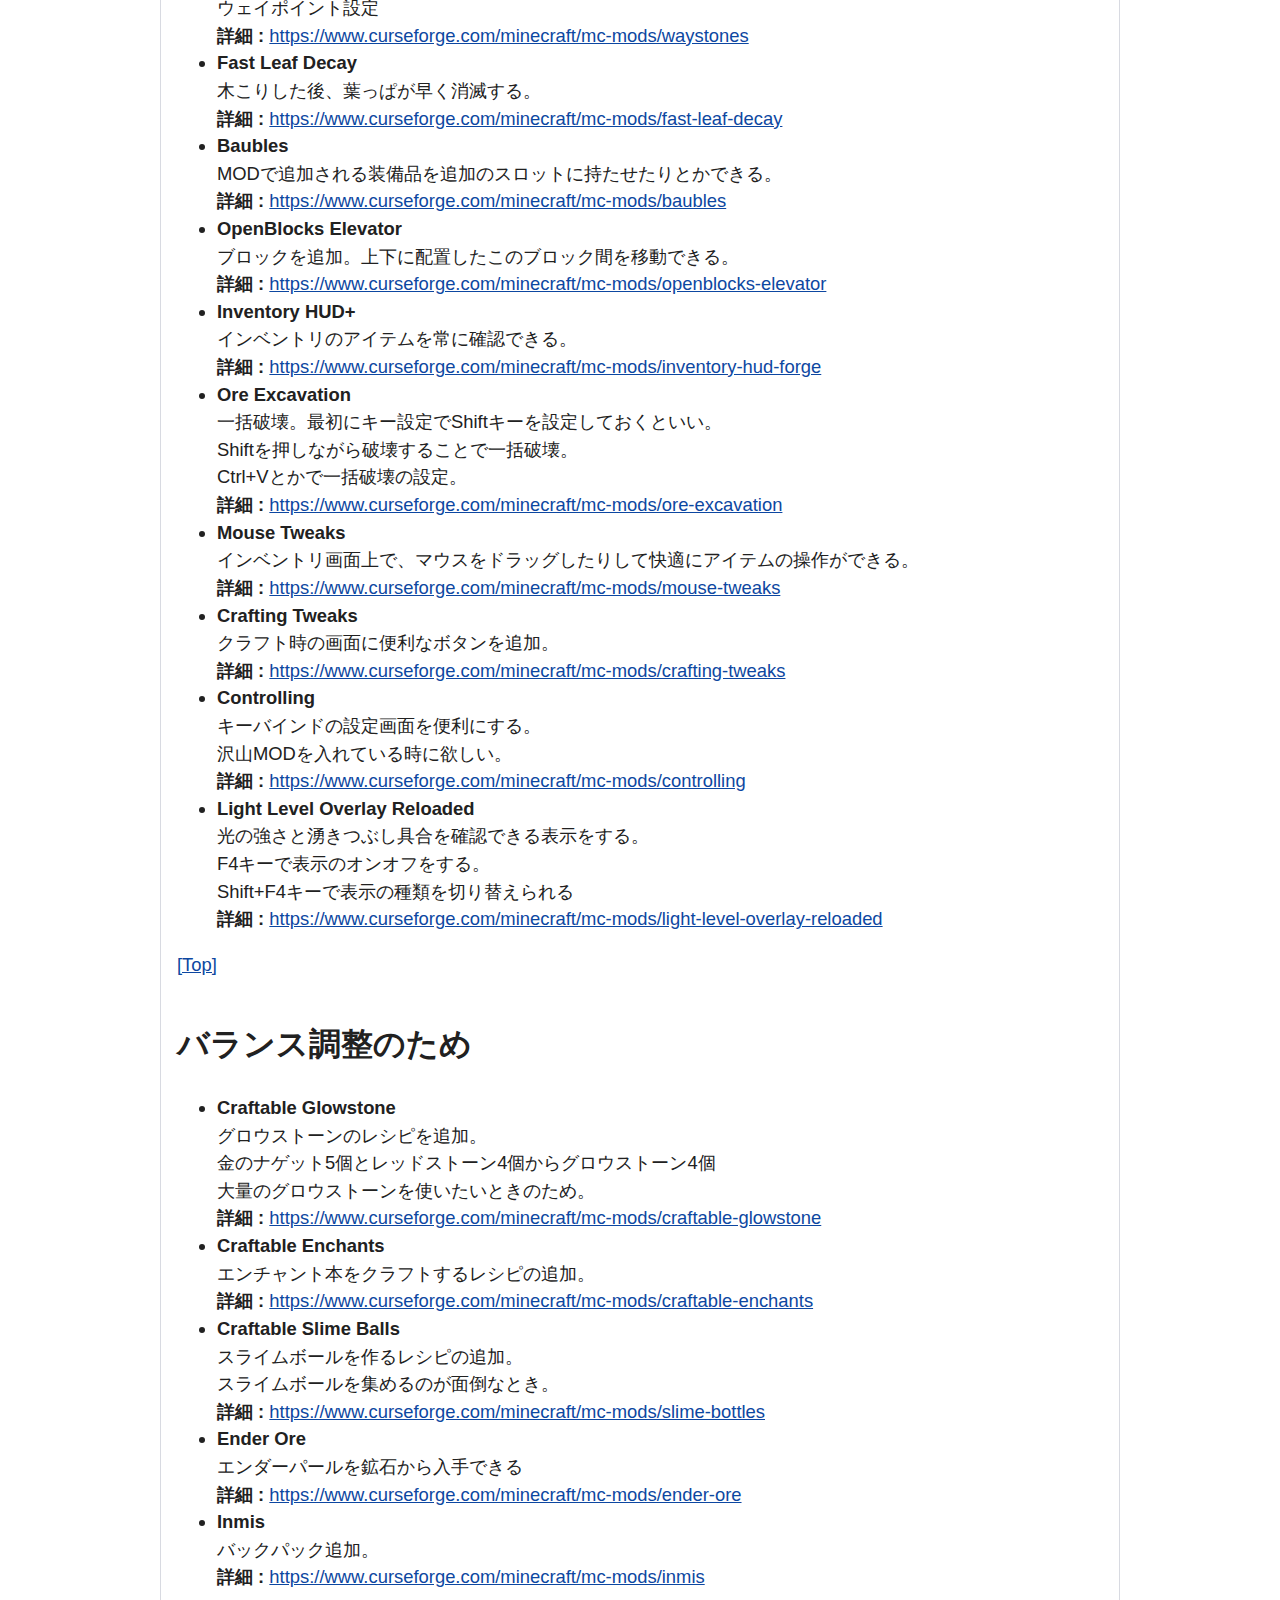
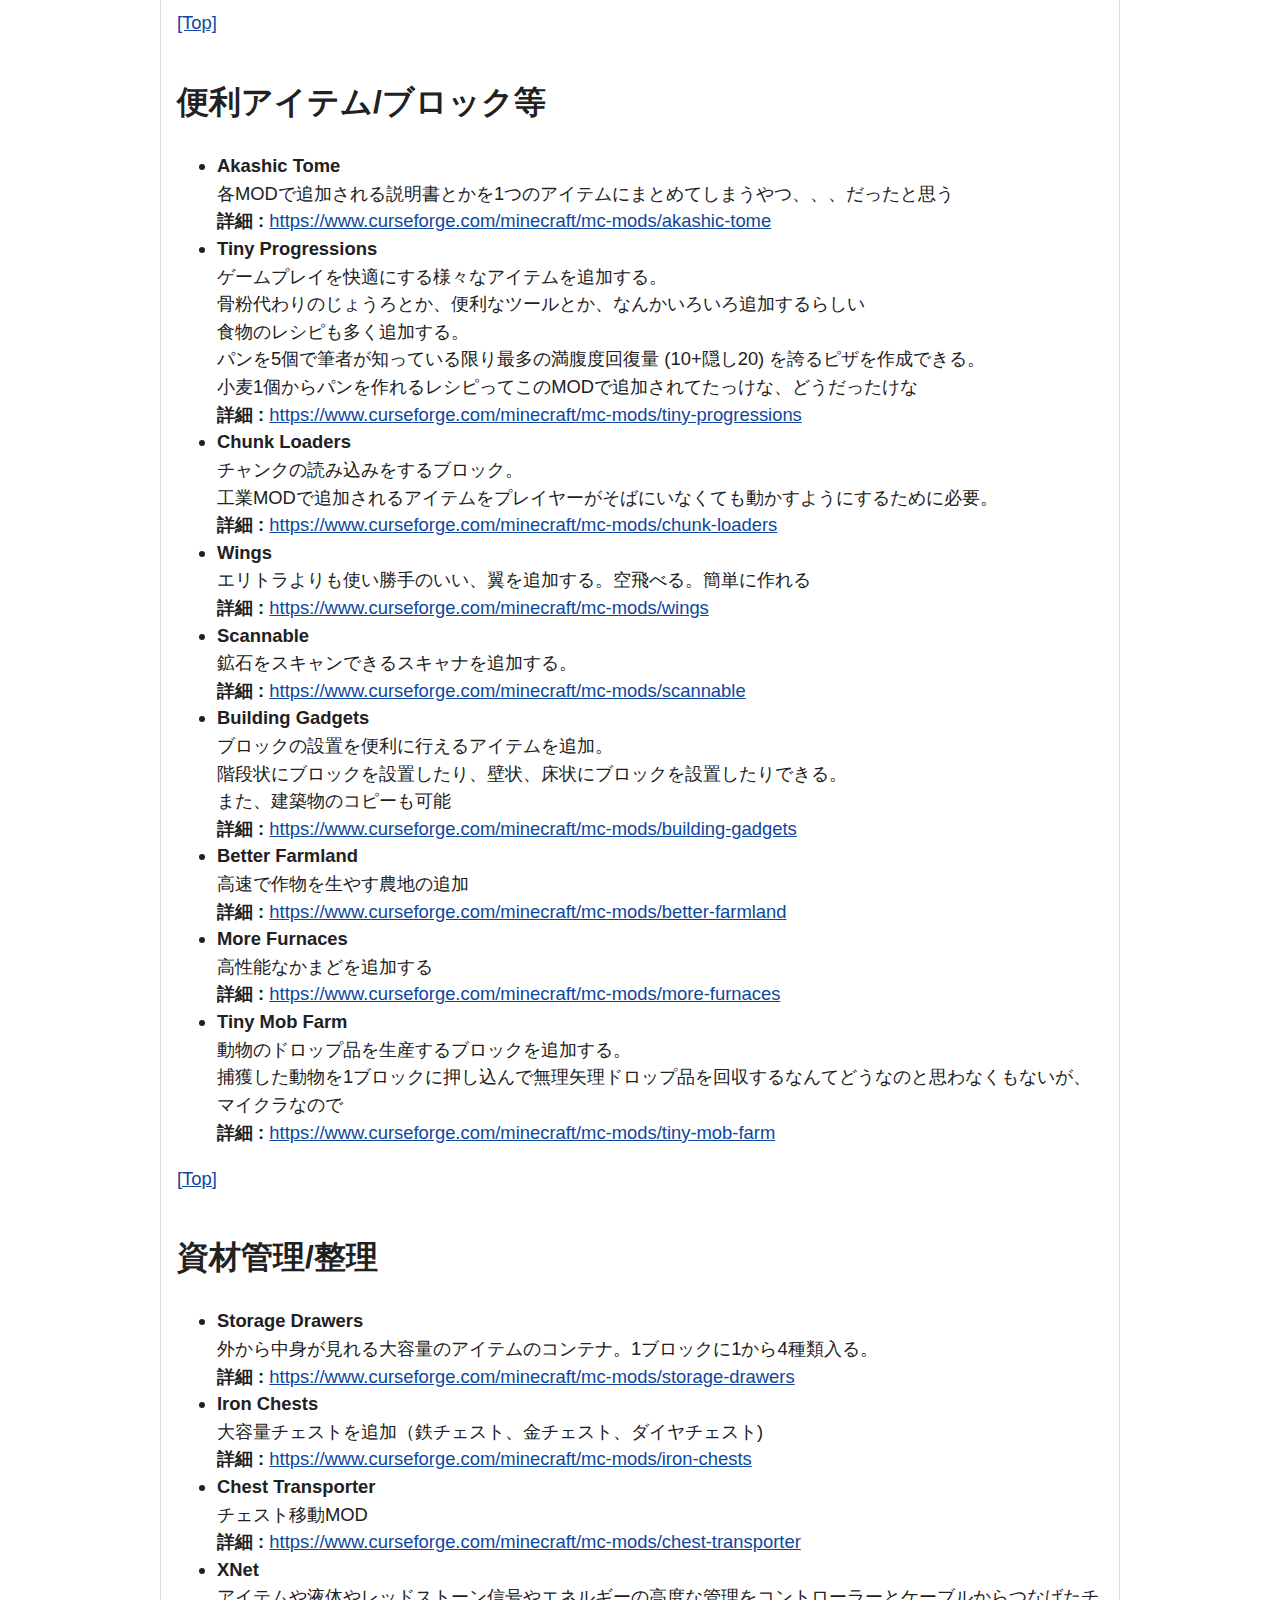
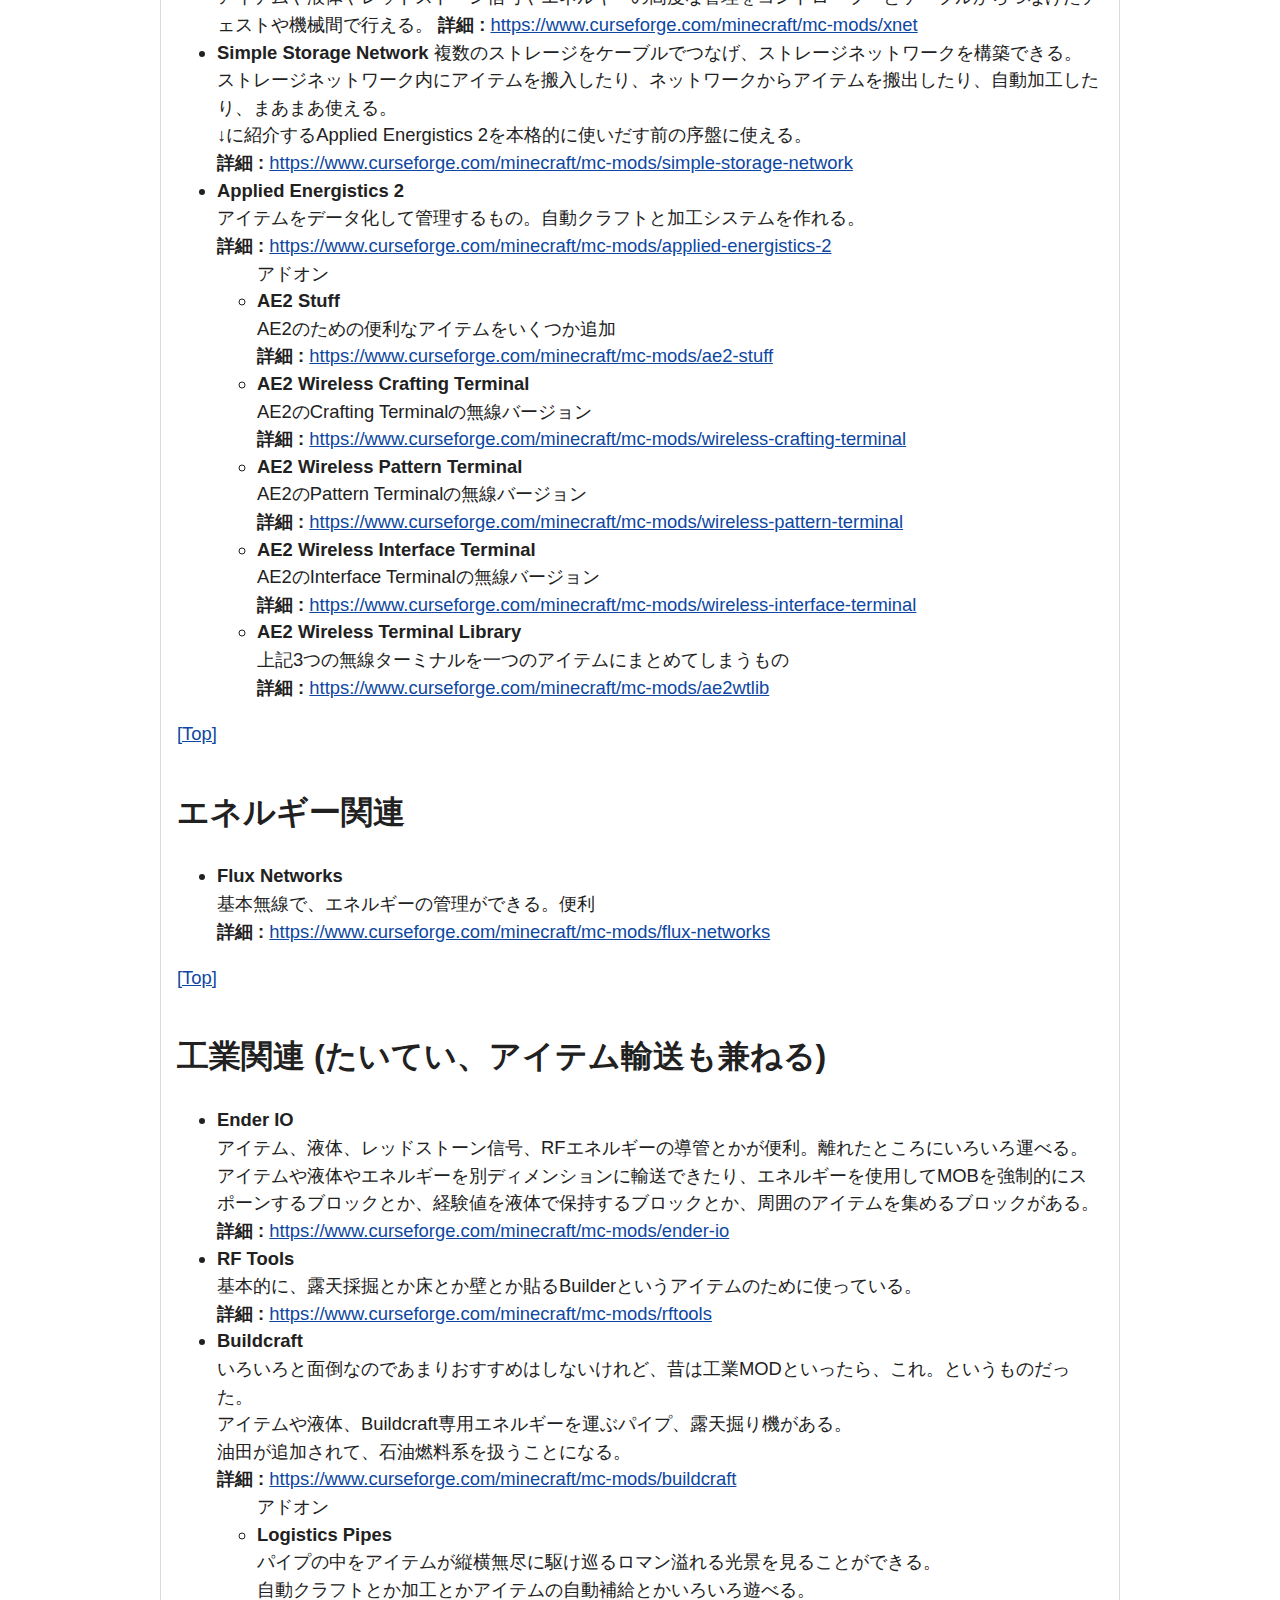
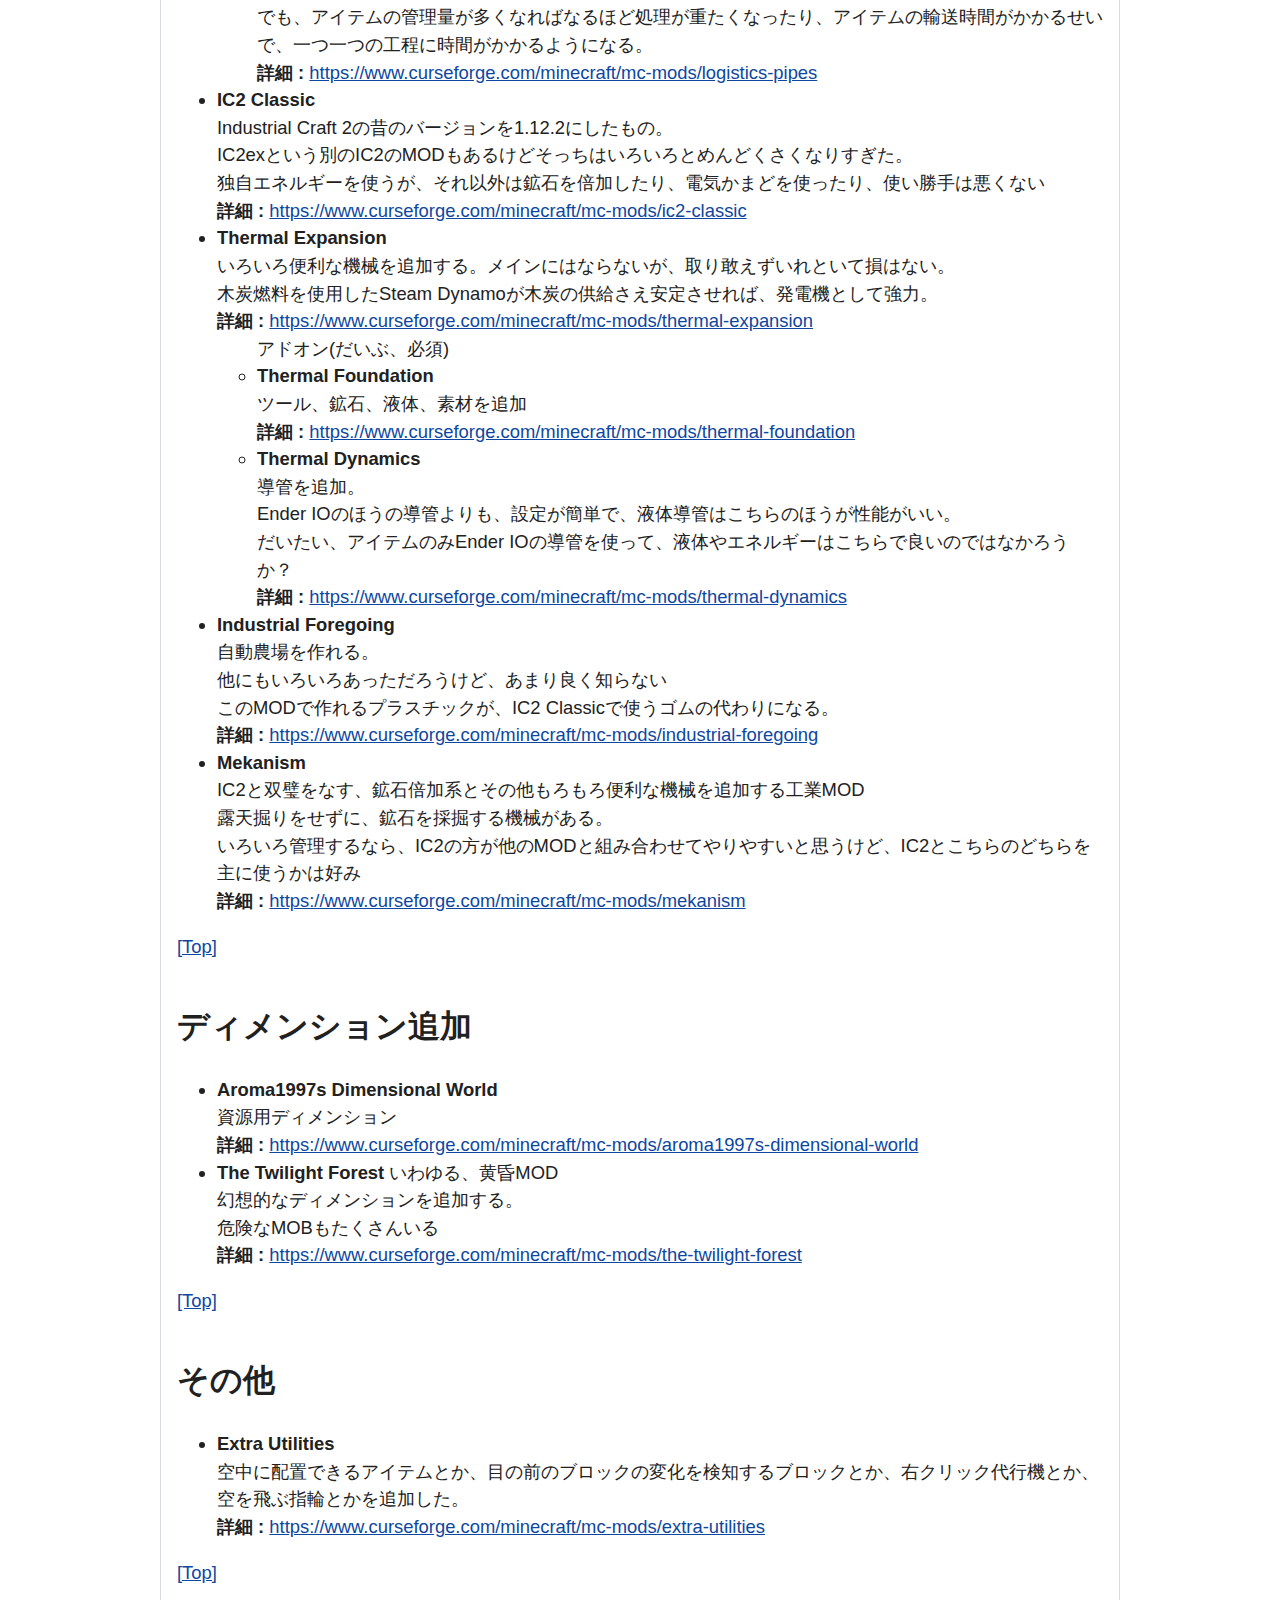
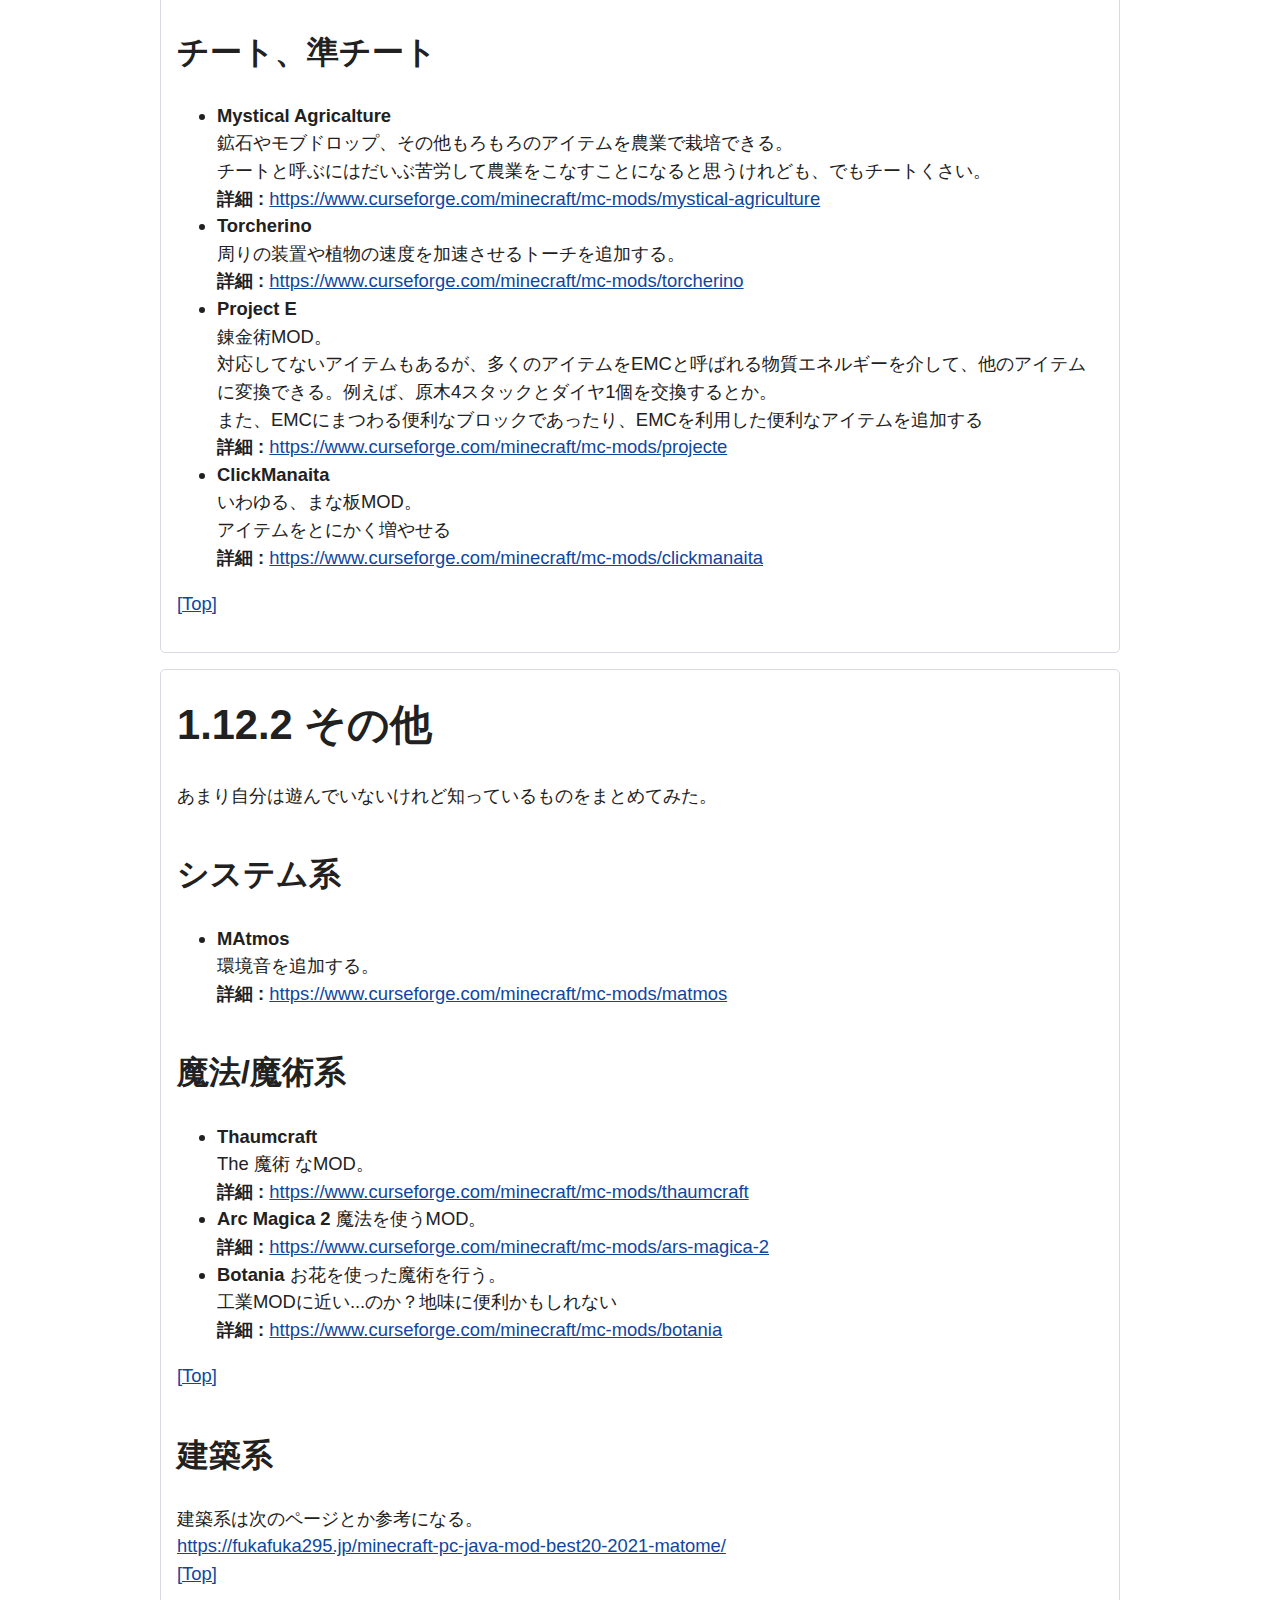
==== commit f65278c1: "Change modpack" ====
--- a/index.html
+++ b/index.html
@@ -10,6 +10,10 @@
     <h1>Minecraft MOD一覧 by Yumuru</h1>
   </header>
 
+  <p>
+    <a href="./server/serversetup.html">サーバー設定手順</a>
+  </p>
+
   <nav>
     <ul>
       <li>
@@ -21,7 +25,7 @@
         </ul>
       </li>
       <li>
-        <a href="#selection">選択しているMod/Modpack</a> : Fabric Factory<br>
+        <a href="#selection">選択しているMod/Modpack</a> : All of Fabric 5<br>
         Mod一覧
         <ul>
           <li> <a href="#ff_system">システム系</a> </li>
@@ -133,78 +137,6 @@
     </article>
 
     <article id="selection">
-      <h2>選択しているMod/Modpack</h2>
-      選択しているModpack : <a href="#FabricFactory">Fabric-Factory</a>
-      <ul>
-        Mod一覧（随時追加)
-        <li> <a href="#Sodium">Sodium</a> </li>
-        <li> <a href="#IrisShaders">Iris Shaders</a> </li>
-        <li> <a href="#MouseTweaks">Mouse Tweaks</a> </li>
-        <li> <a href="#Controlling">Controlling</a> </li>
-        <li> <a href="#FallingLeaves">Falling Leavs</a> </li>
-        <li> <a href="#BetterNether">BetterNether</a> </li>
-        <li> <a href="#BetterEnd">BetterEnd</a> </li>
-        <li> <a href="#AE2">Applied Energistics 2</a> </li>
-        <li> Applied Energistics 2 Wireless Terminal </li>
-        <li> <a href="#Botania">Botania</a> </li>
-      </ul>
-      <a href="#top">[Top]</a>
-
-      <p>
-        <ul>
-          <h3 id="ff_system">システム系</h3>
-          <li>
-            <b>Falling Tree (Forge&Fabric) </b><br>
-            木こりMod。ほんの少し面白い。<br>
-            <b>詳細 : </b><a href="https://www.curseforge.com/minecraft/mc-mods/falling-tree">https://www.curseforge.com/minecraft/mc-mods/falling-tree</a>
-          </li>
-          <li>
-            <b>Inventory Sorting</b><br>
-            インベントリーをソートするMod<br>
-            <b>詳細 : </b><a href="https://www.curseforge.com/minecraft/mc-mods/inventory-sorting">https://www.curseforge.com/minecraft/mc-mods/inventory-sorting</a>
-          </li>
-          <li>
-            <b>AttributeFix</b><br>
-            こっそりと、内部の処理のいろいろな計算に、修正を加えている。<br>
-            <b>詳細 : </b><a href="https://www.curseforge.com/minecraft/mc-mods/attributefix">https://www.curseforge.com/minecraft/mc-mods/attributefix</a>
-          </li>
-          <li>
-            <b>Light Overlay (Rift/Forge/Fabric)</b><br>
-            明るさチェックModのいろいろまとまったやつ<br>
-            <b>詳細 : </b><a href="https://www.curseforge.com/minecraft/mc-mods/inmis">https://www.curseforge.com/minecraft/mc-mods/inmis</a>
-          </li>
-        </ul>
-        <a href="#top">[Top]</a>
-      </p>
-      <p>
-        <h3 id="ff_convitem">便利アイテム/ブロック</h3>
-        <ul>
-          <li>
-            <b>Lifts</b><br>
-            昇り降りできるリフトを追加。<br>
-            <b>詳細 : </b><a href="https://www.curseforge.com/minecraft/mc-mods/lifts">https://www.curseforge.com/minecraft/mc-mods/lifts</a>
-          </li>
-        </ul>
-        <a href="#top">[Top]</a>
-      </p>
-      <p>
-        <h3 id="ff_additional">追加要素</h3>
-        追加の構造物、Mobなど。
-        <ul>
-          <li>
-            <b>Mo' Structures (Fabric)</b><br>
-            構造物をいろいろと追加する。<br>
-            <b>詳細 : </b><a href="https://www.curseforge.com/minecraft/mc-mods/mo-structures">https://www.curseforge.com/minecraft/mc-mods/mo-structures</a>
-          </li>
-          <li>
-            <b>AdventureZ</b><br>
-            オークとか追加のMob<br>
-            <b>詳細 : </b><a href="https://www.curseforge.com/minecraft/mc-mods/adventurez">https://www.curseforge.com/minecraft/mc-mods/adventurez</a>
-          </li>
-        </ul>
-        <a href="#top">[Top]</a>
-      </p>
-      </ul>
     </article>
     <article id="1.12.2">
       <h2>1.12.2</h2>
@@ -786,10 +718,78 @@
         <ul>
           <li>
             <b id="FabricFactory">Fabric-Factory(fabric)</b><br>
-            fabricの工業系これしかないのか？<br>
-            でも面白そうなので、今回はこれを選択することにした。<br>
             知らないModいっぱいある。<br>
             <b>詳細 : </b><a href="https://www.curseforge.com/minecraft/modpacks/fabric-factory/relations/dependencies">https://www.curseforge.com/minecraft/modpacks/fabric-factory/relations/dependencies</a>
+            <ul>
+              Mod一覧（随時追加)
+              <li> <a href="#Sodium">Sodium</a> </li>
+              <li> <a href="#IrisShaders">Iris Shaders</a> </li>
+              <li> <a href="#MouseTweaks">Mouse Tweaks</a> </li>
+              <li> <a href="#Controlling">Controlling</a> </li>
+              <li> <a href="#FallingLeaves">Falling Leavs</a> </li>
+              <li> <a href="#BetterNether">BetterNether</a> </li>
+              <li> <a href="#BetterEnd">BetterEnd</a> </li>
+              <li> <a href="#AE2">Applied Energistics 2</a> </li>
+              <li> Applied Energistics 2 Wireless Terminal </li>
+              <li> <a href="#Botania">Botania</a> </li>
+            </ul>
+            <a href="#top">[Top]</a>
+
+            <p>
+              <ul>
+                <h3 id="ff_system">システム系</h3>
+                <li>
+                  <b>Falling Tree (Forge&Fabric) </b><br>
+                  木こりMod。ほんの少し面白い。<br>
+                  <b>詳細 : </b><a href="https://www.curseforge.com/minecraft/mc-mods/falling-tree">https://www.curseforge.com/minecraft/mc-mods/falling-tree</a>
+                </li>
+                <li>
+                  <b>Inventory Sorting</b><br>
+                  インベントリーをソートするMod<br>
+                  <b>詳細 : </b><a href="https://www.curseforge.com/minecraft/mc-mods/inventory-sorting">https://www.curseforge.com/minecraft/mc-mods/inventory-sorting</a>
+                </li>
+                <li>
+                  <b>AttributeFix</b><br>
+                  こっそりと、内部の処理のいろいろな計算に、修正を加えている。<br>
+                  <b>詳細 : </b><a href="https://www.curseforge.com/minecraft/mc-mods/attributefix">https://www.curseforge.com/minecraft/mc-mods/attributefix</a>
+                </li>
+                <li>
+                  <b>Light Overlay (Rift/Forge/Fabric)</b><br>
+                  明るさチェックModのいろいろまとまったやつ<br>
+                  <b>詳細 : </b><a href="https://www.curseforge.com/minecraft/mc-mods/inmis">https://www.curseforge.com/minecraft/mc-mods/inmis</a>
+                </li>
+              </ul>
+              <a href="#top">[Top]</a>
+            </p>
+            <p>
+              <h3 id="ff_convitem">便利アイテム/ブロック</h3>
+              <ul>
+                <li>
+                  <b>Lifts</b><br>
+                  昇り降りできるリフトを追加。<br>
+                  <b>詳細 : </b><a href="https://www.curseforge.com/minecraft/mc-mods/lifts">https://www.curseforge.com/minecraft/mc-mods/lifts</a>
+                </li>
+              </ul>
+              <a href="#top">[Top]</a>
+            </p>
+            <p>
+              <h3 id="ff_additional">追加要素</h3>
+              追加の構造物、Mobなど。
+              <ul>
+                <li>
+                  <b>Mo' Structures (Fabric)</b><br>
+                  構造物をいろいろと追加する。<br>
+                  <b>詳細 : </b><a href="https://www.curseforge.com/minecraft/mc-mods/mo-structures">https://www.curseforge.com/minecraft/mc-mods/mo-structures</a>
+                </li>
+                <li>
+                  <b>AdventureZ</b><br>
+                  オークとか追加のMob<br>
+                  <b>詳細 : </b><a href="https://www.curseforge.com/minecraft/mc-mods/adventurez">https://www.curseforge.com/minecraft/mc-mods/adventurez</a>
+                </li>
+              </ul>
+              <a href="#top">[Top]</a>
+            </p>
+            </ul>
           </li>
         </ul>
         <a href="#top">[Top]</a>
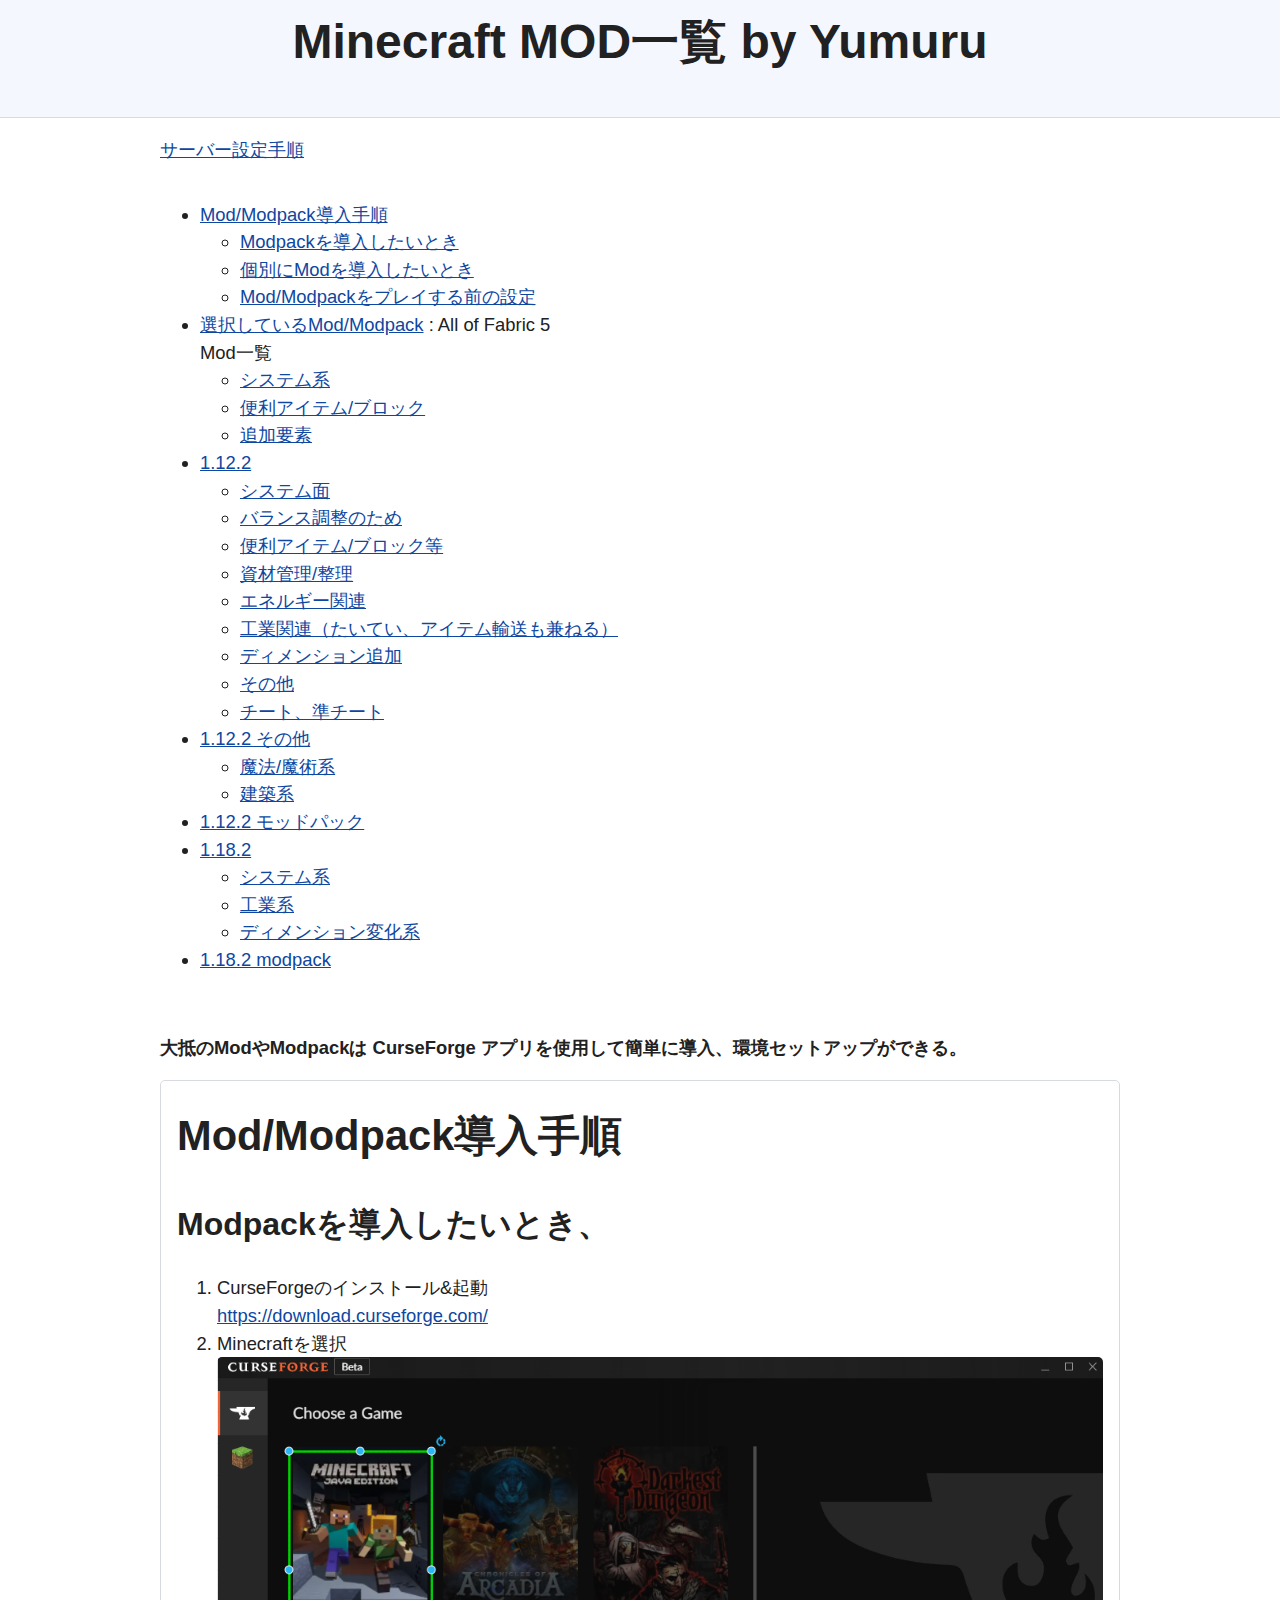
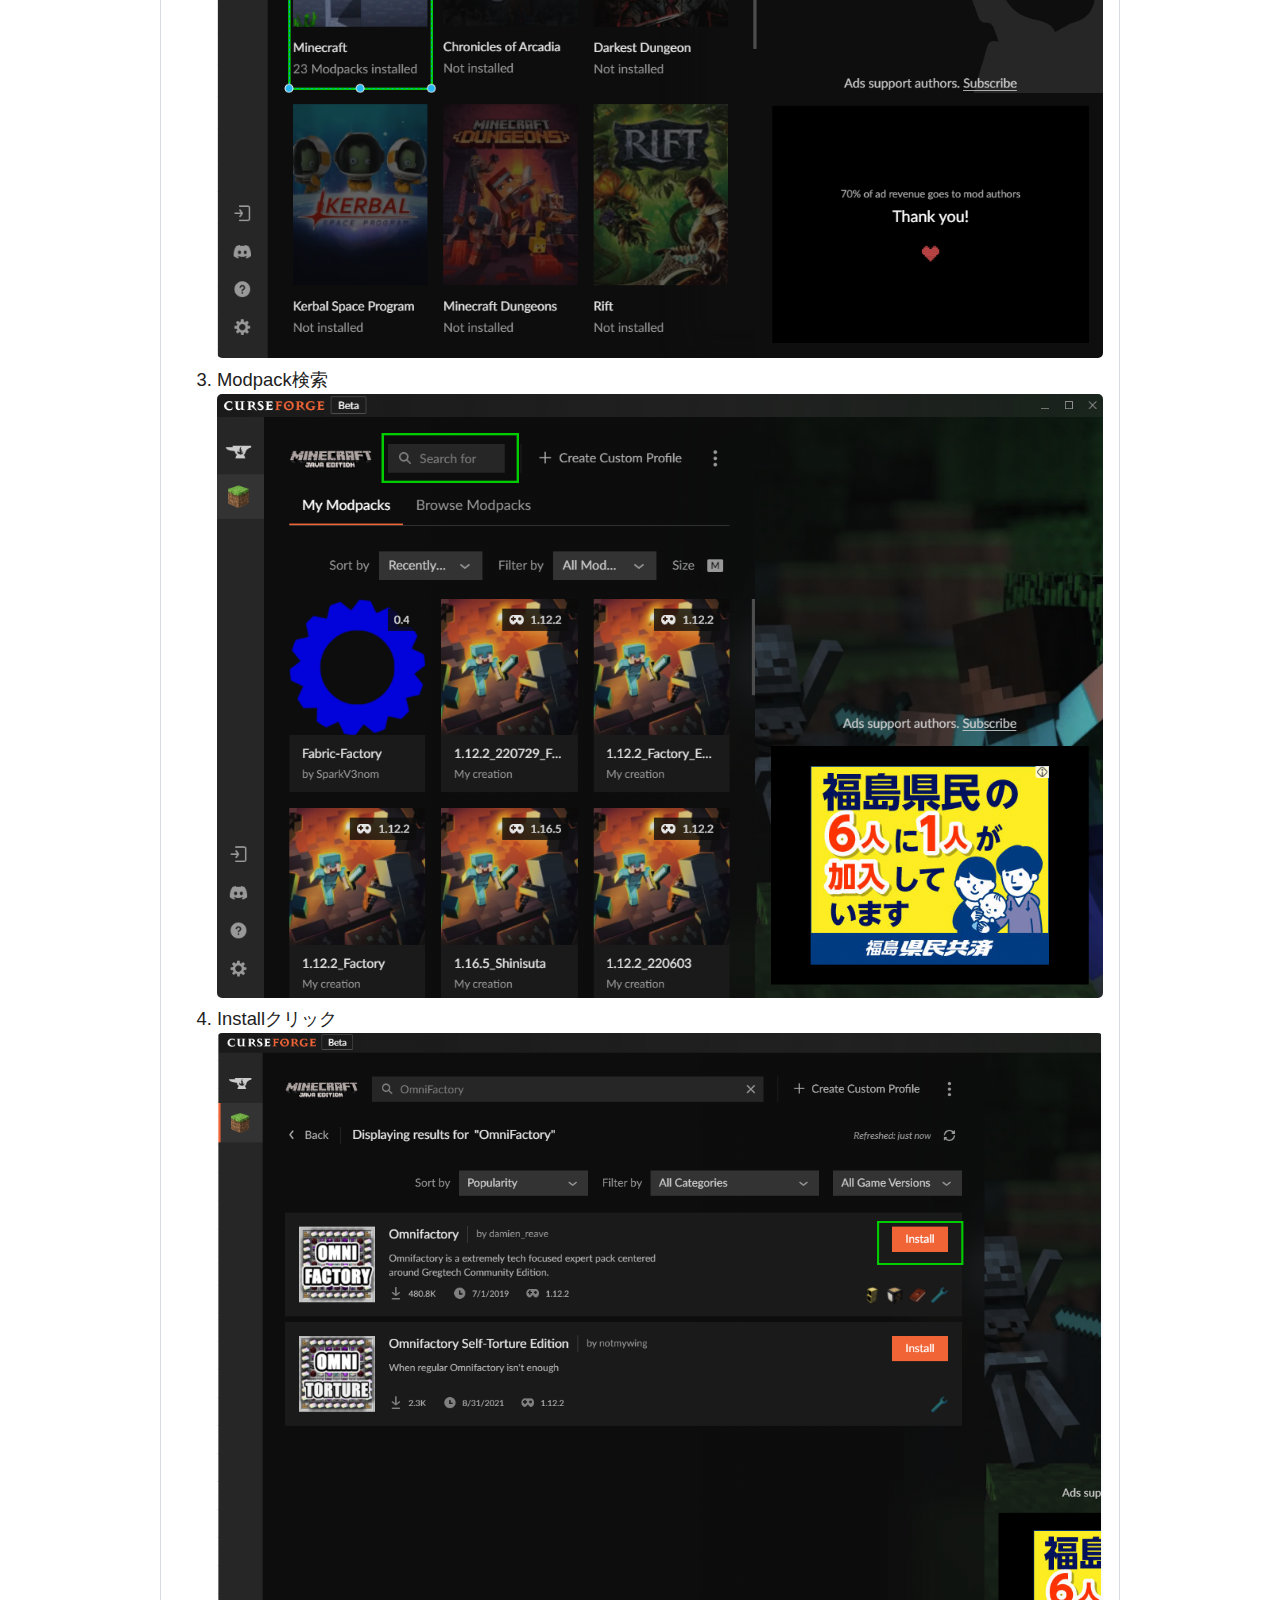
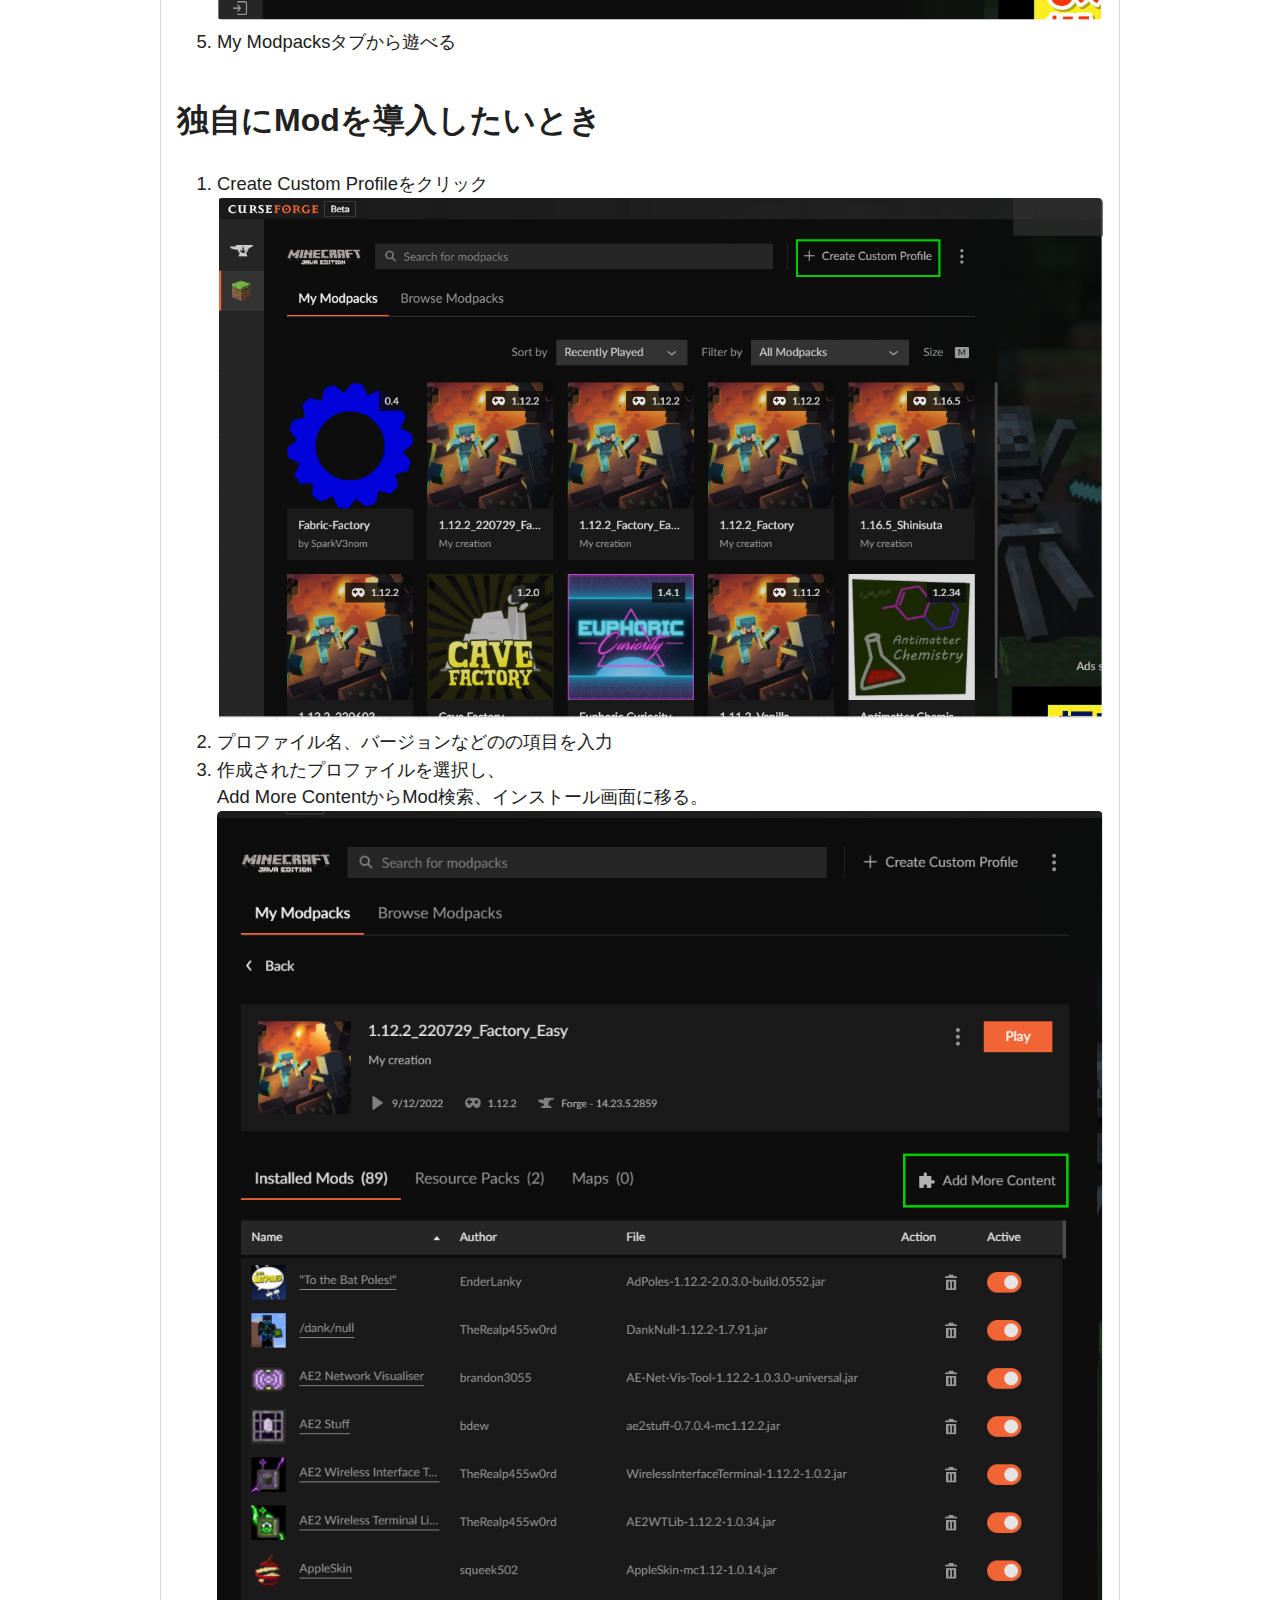
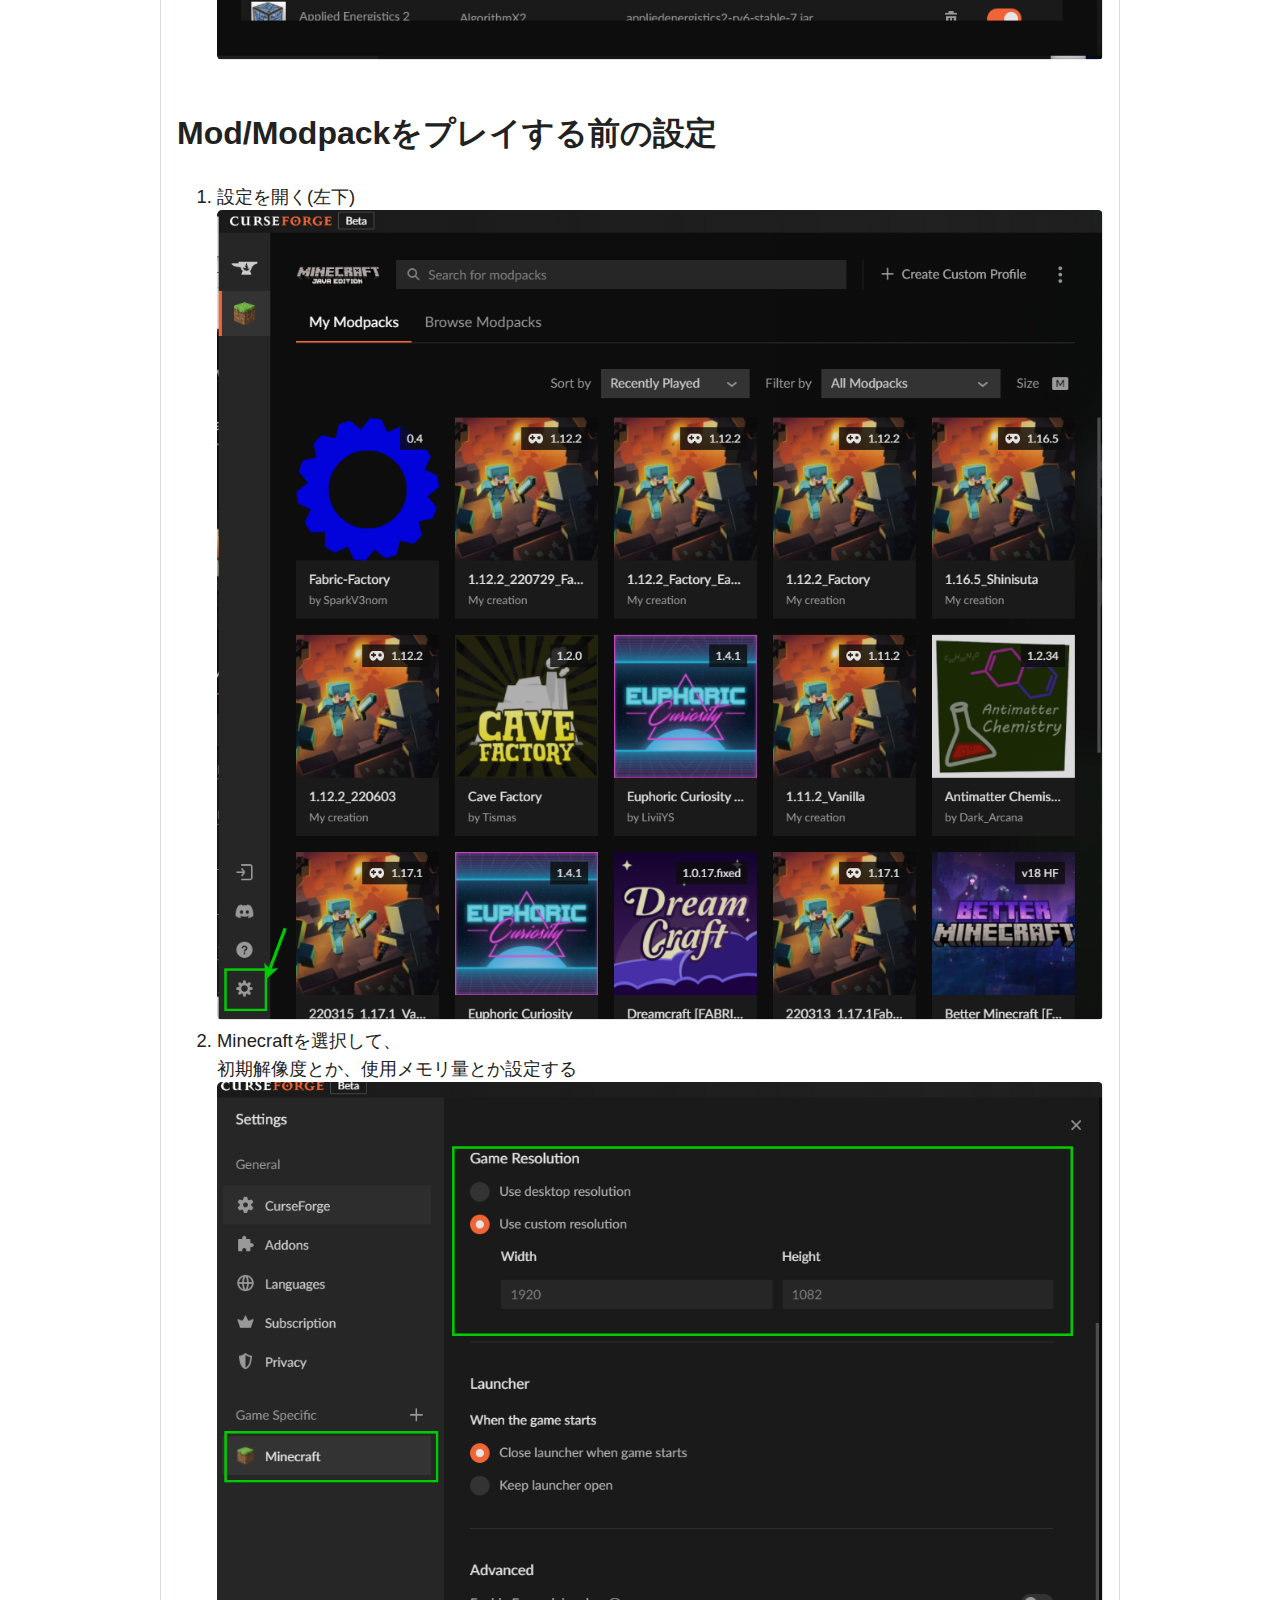
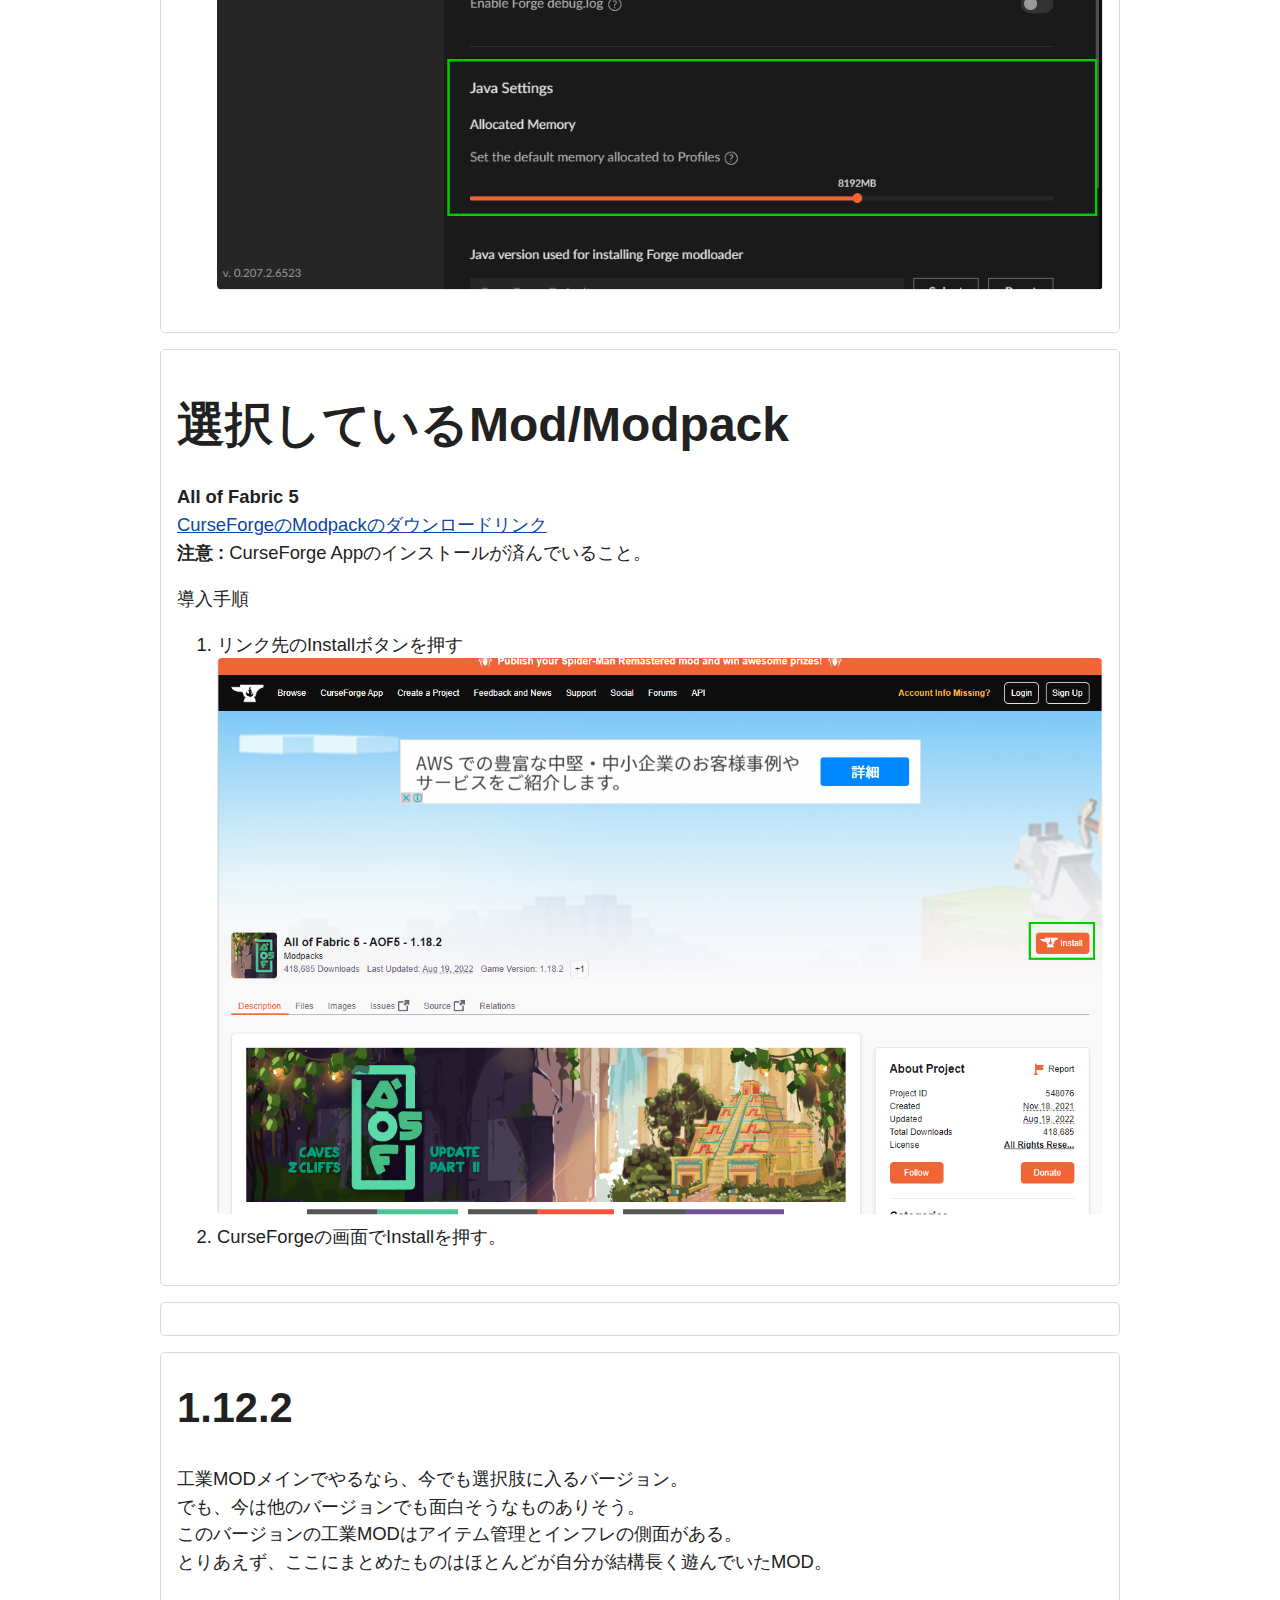
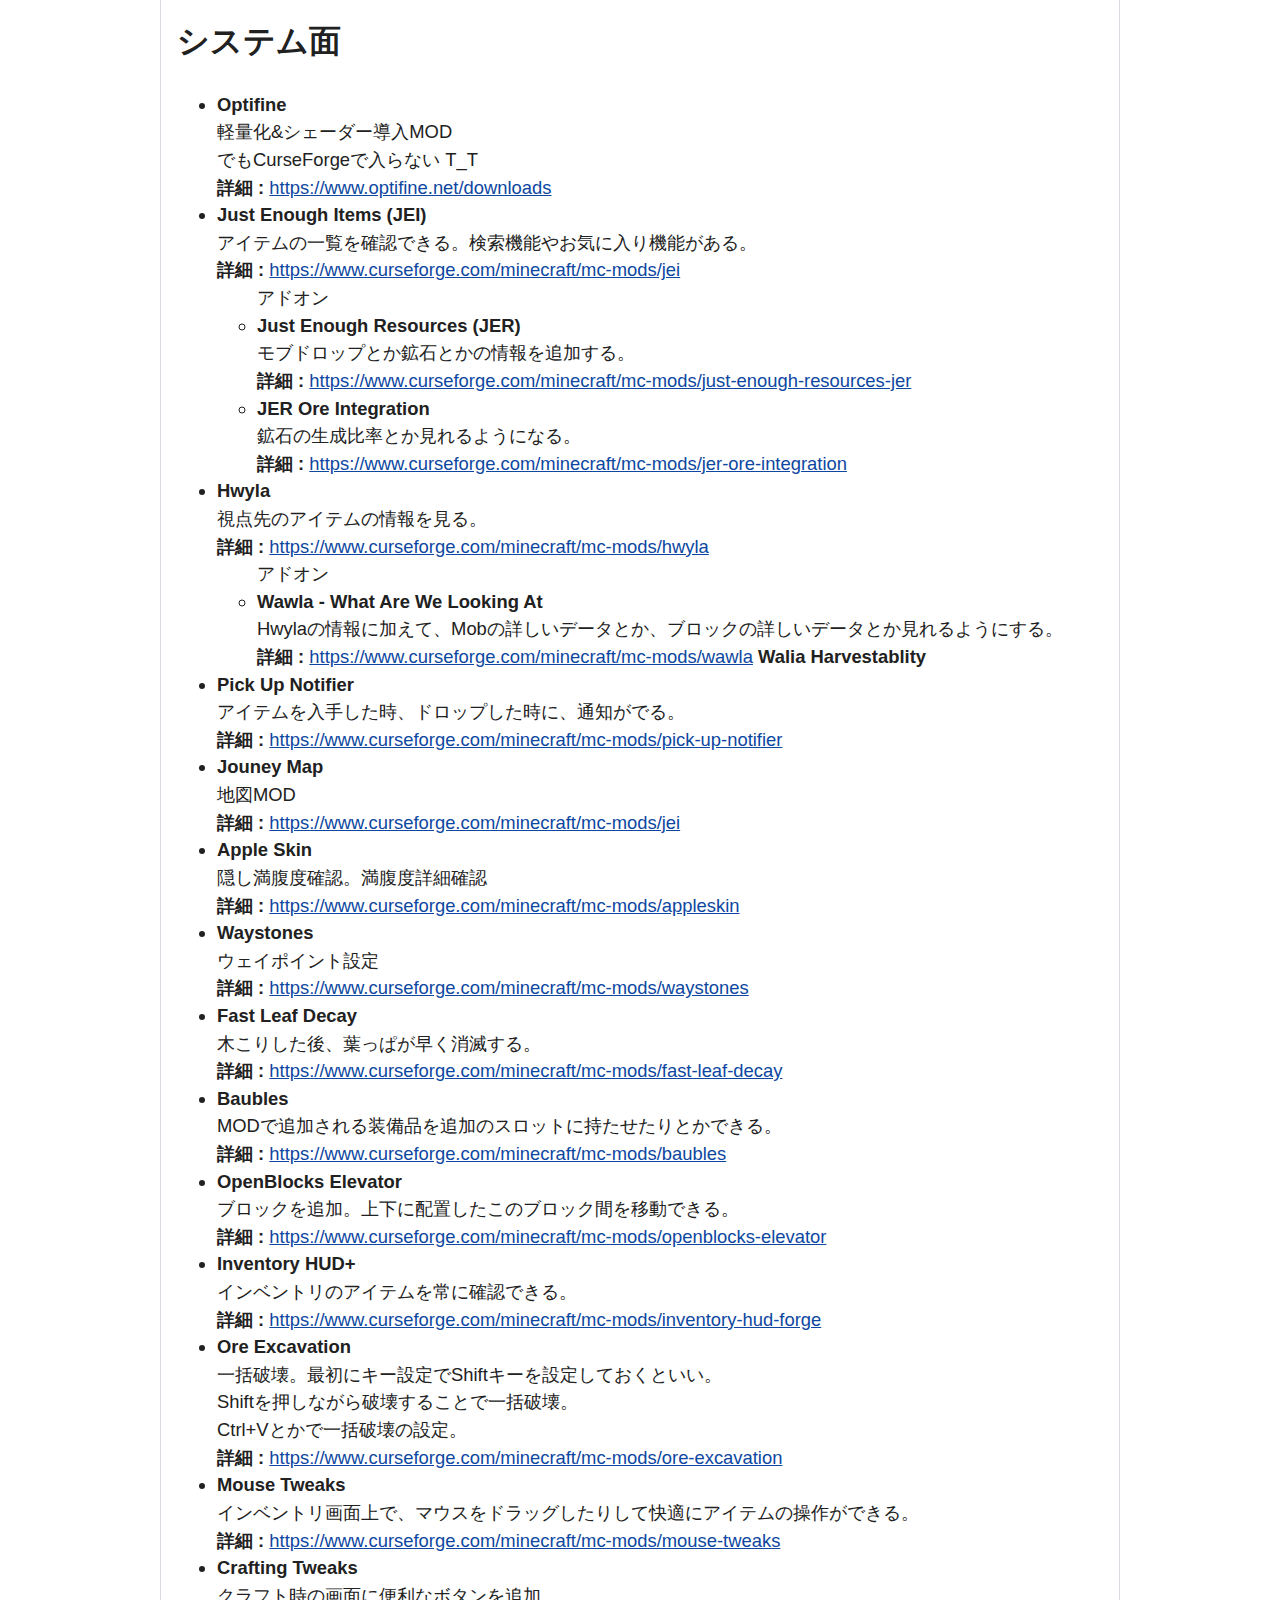
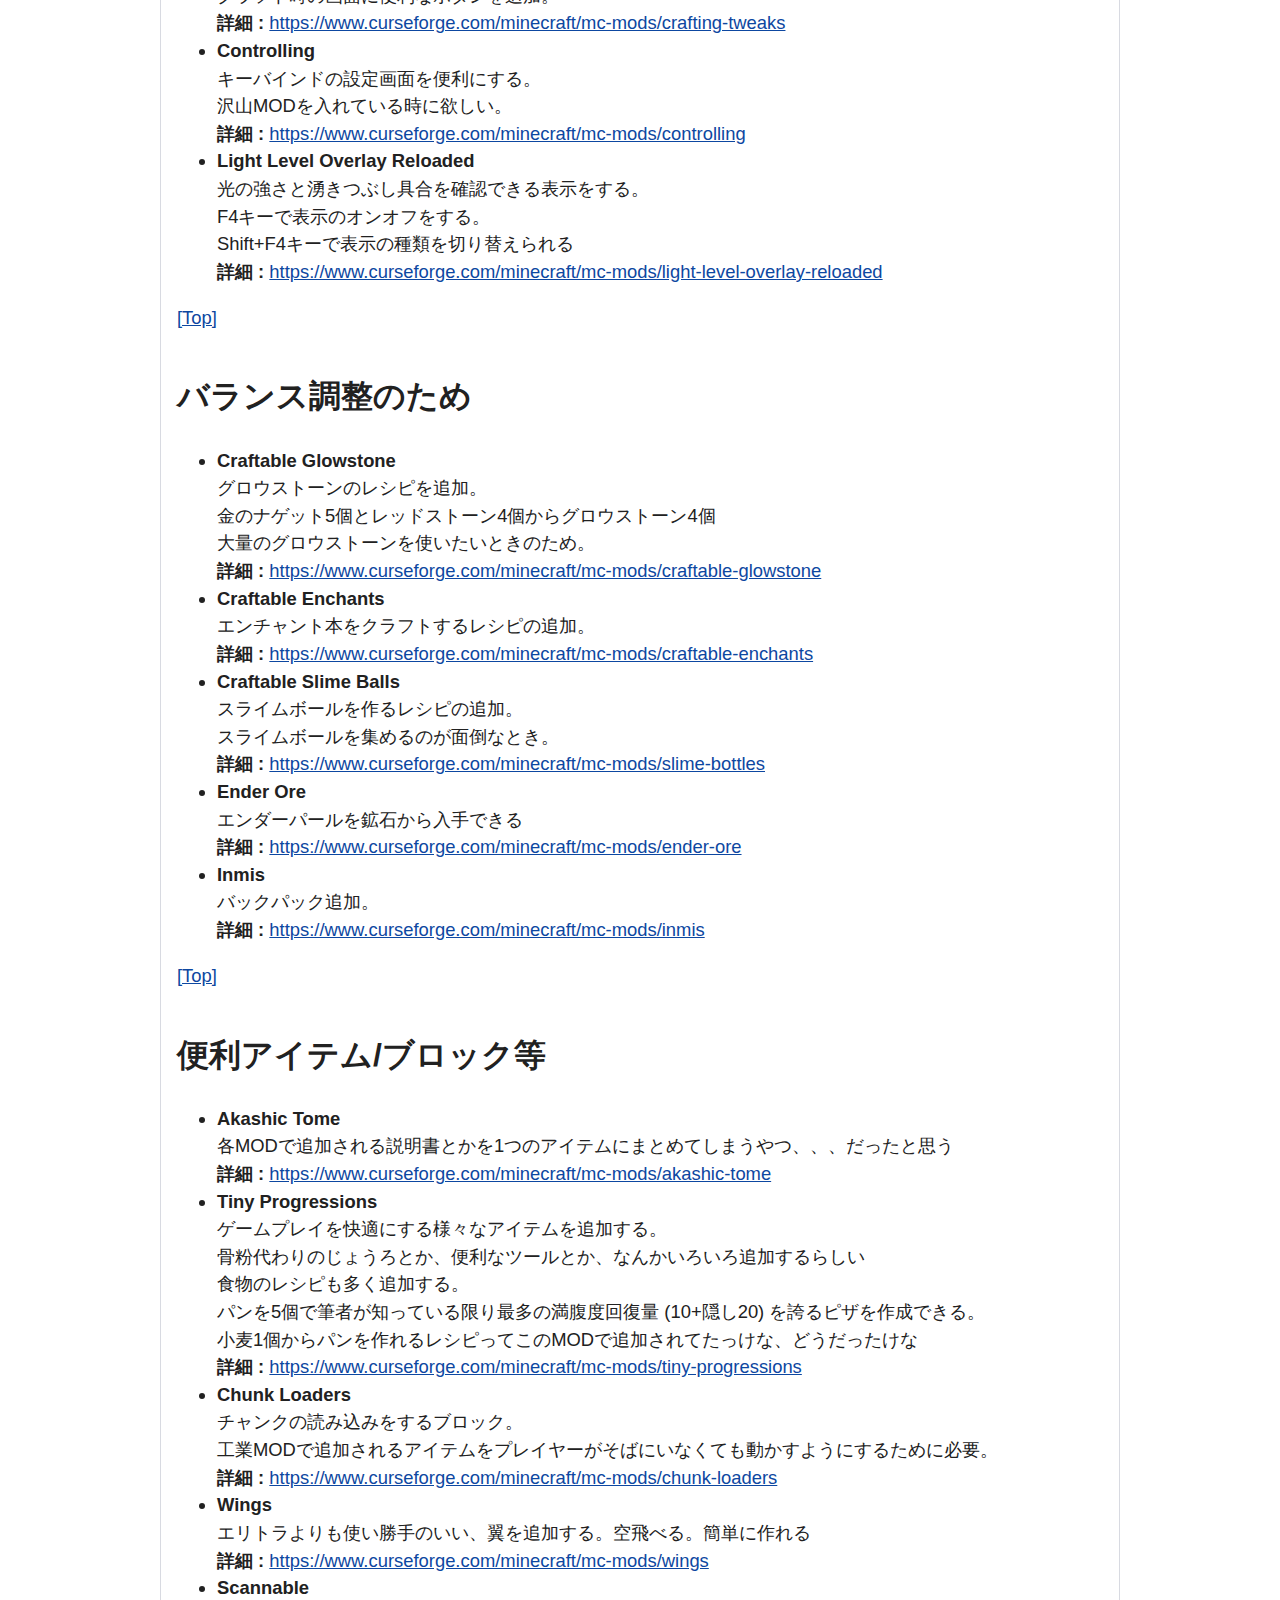
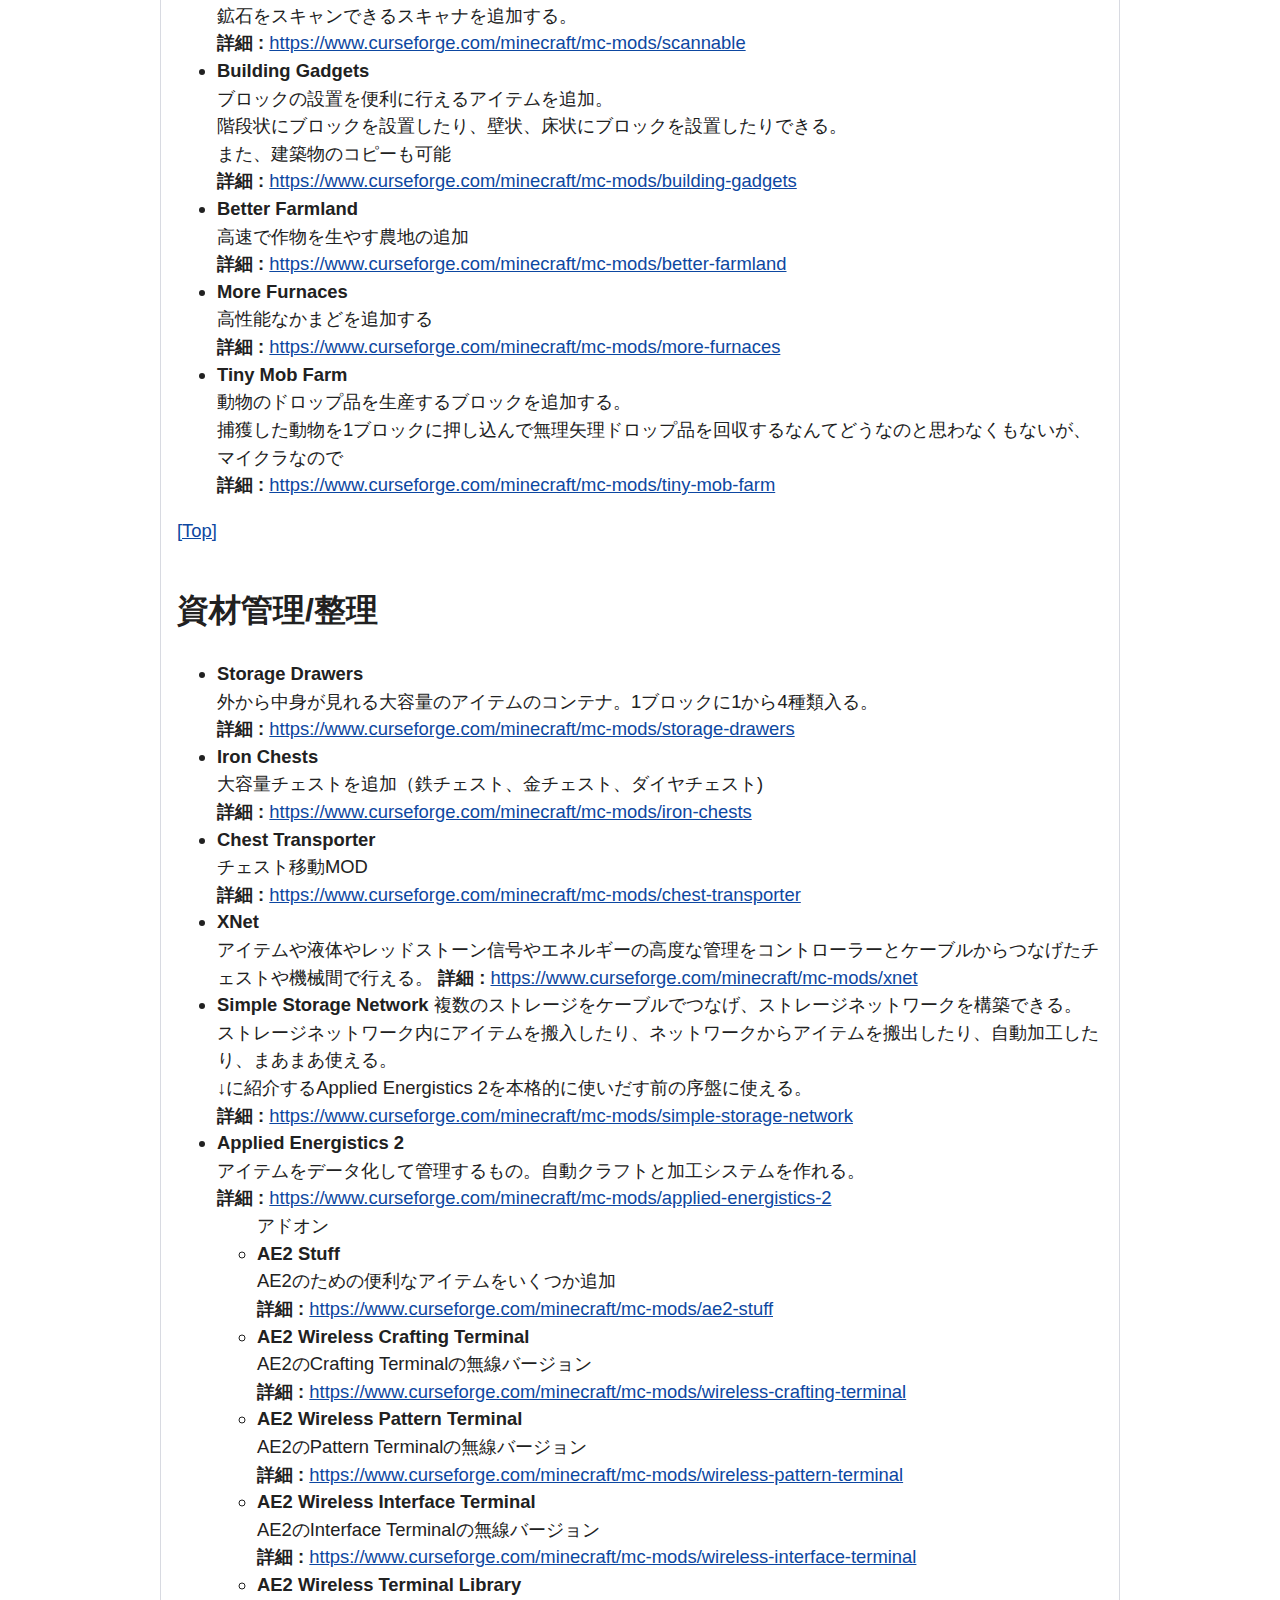
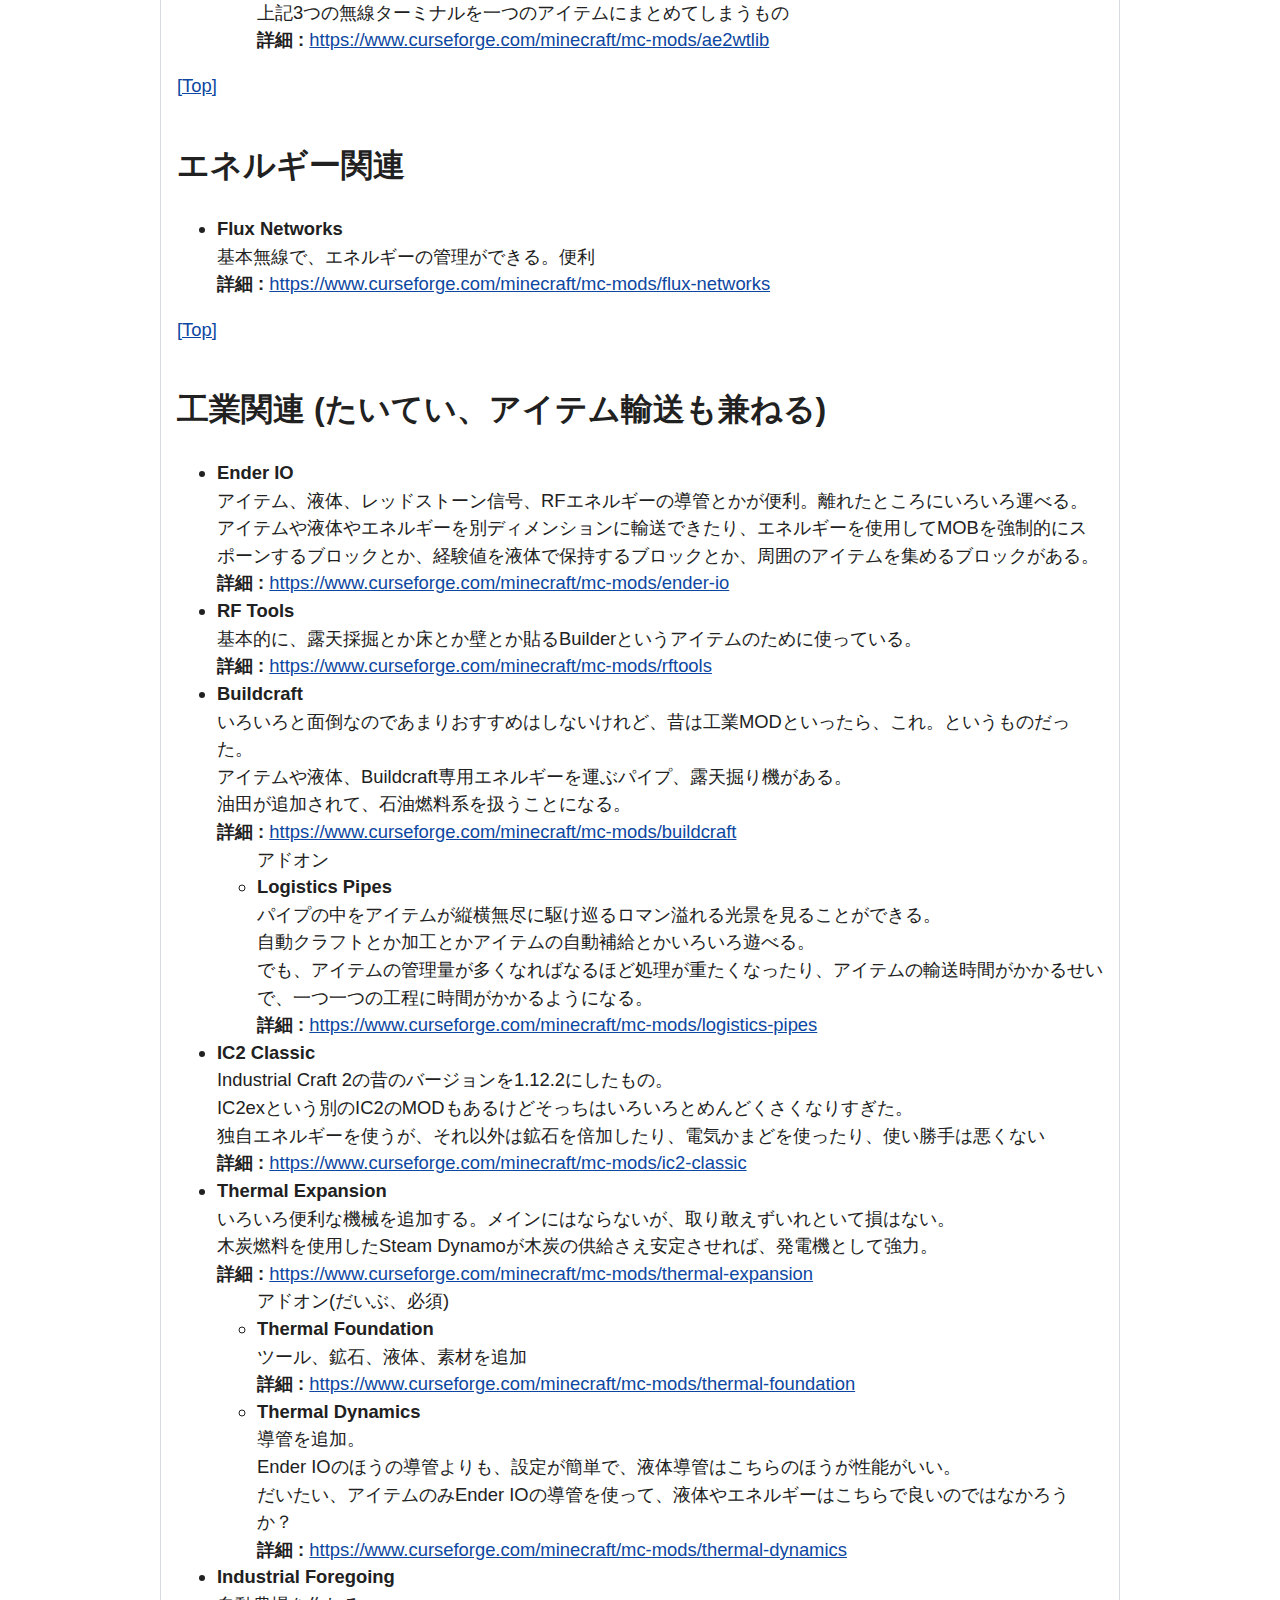
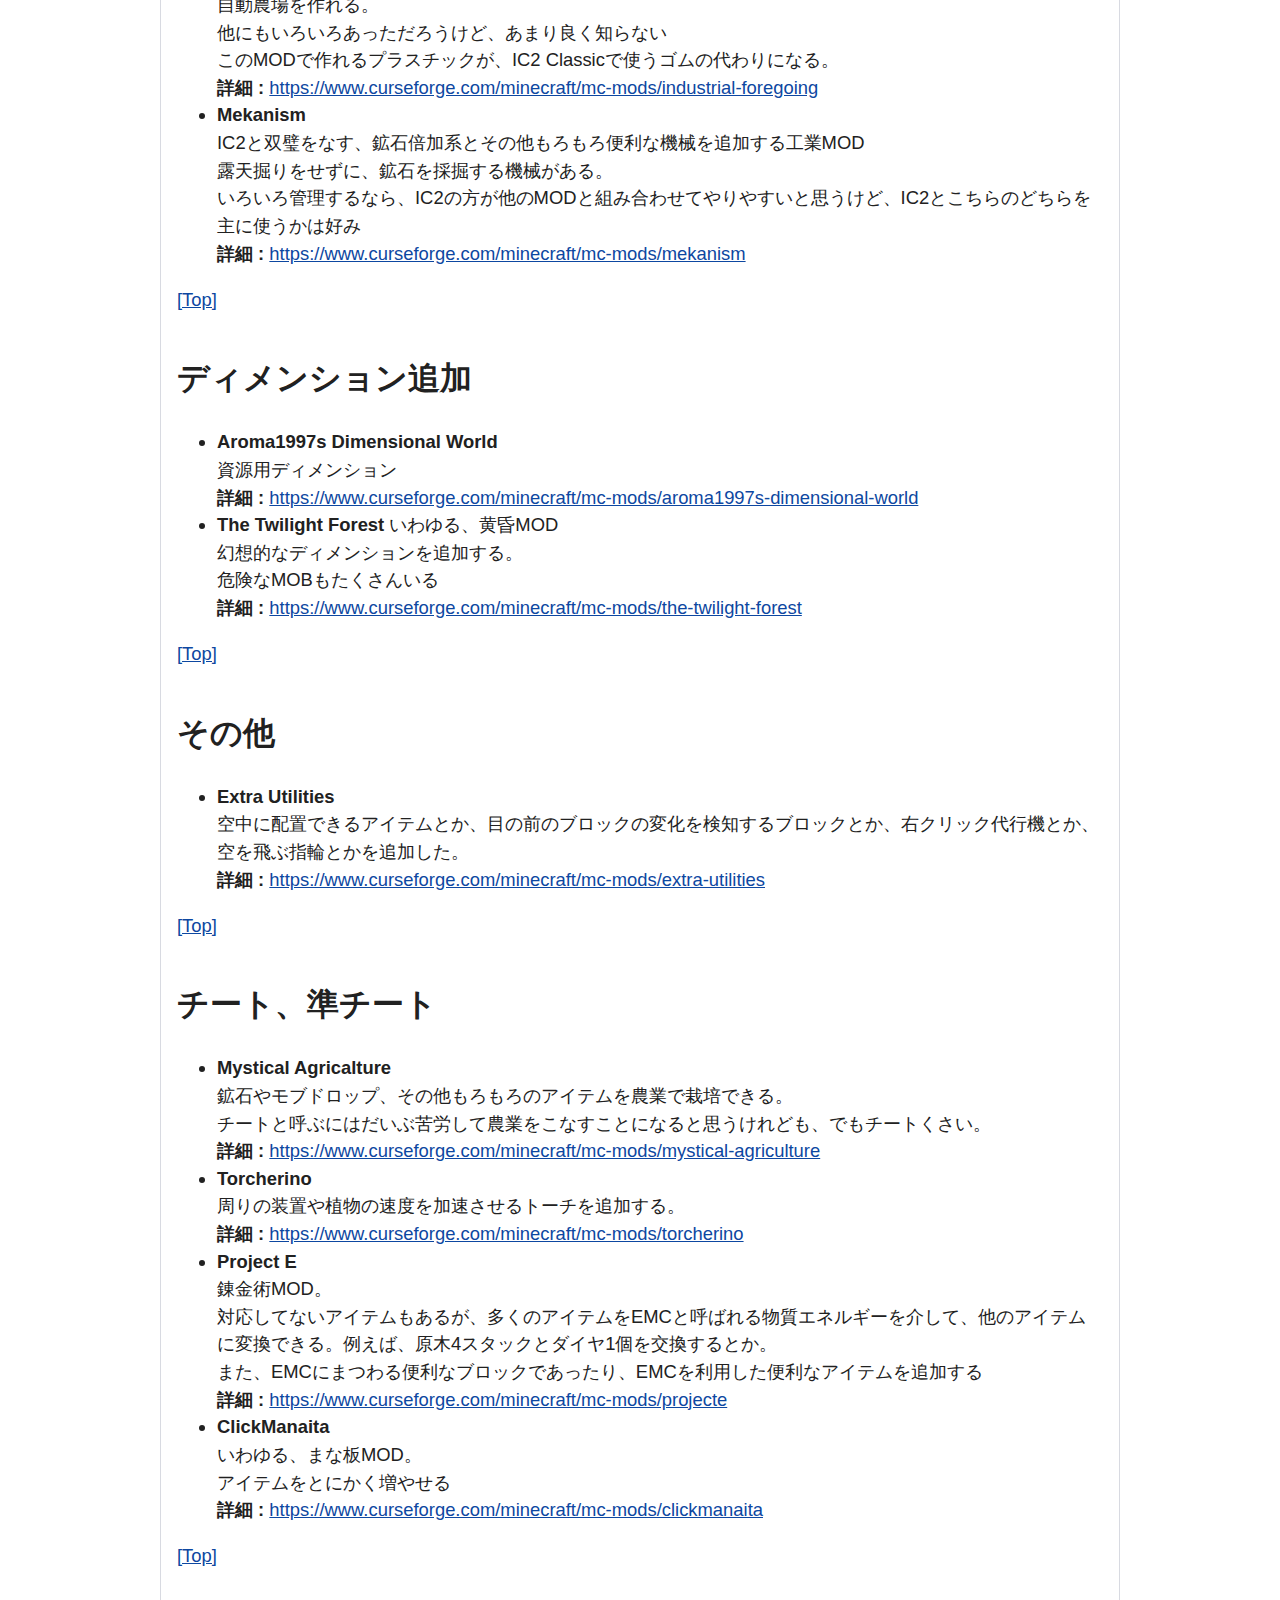
==== commit 45492a54: "Change Selection" ====
--- a/index.html
+++ b/index.html
@@ -131,6 +131,25 @@
             Minecraftを選択して、<br>
             初期解像度とか、使用メモリ量とか設定する<br>
             <img src="CF_C2.png">
+          </li>
+        </ol>
+      </p>
+    </article>
+
+    <article id="selection">
+      <h1>選択しているMod/Modpack</h1>
+      <b>All of Fabric 5</b><br>
+      <a href="https://www.curseforge.com/minecraft/modpacks/all-of-fabric-5">CurseForgeのModpackのダウンロードリンク</a><br>
+      <b>注意 : </b>CurseForge Appのインストールが済んでいること。<br>
+      <p>
+        導入手順
+        <ol>
+          <li>
+            リンク先のInstallボタンを押す<br>
+            <img src="E_S1.png">
+          </li>
+          <li>
+            CurseForgeの画面でInstallを押す。
           </li>
         </ol>
       </p>
@@ -713,87 +732,87 @@
         </ul>
         <a href="#top">[Top]</a>
       </p>
-      <p id="1.18.2_modpack">
-        <h3>1.18.2 Modpack (1.18.1も含む)</h3>
-        <ul>
-          <li>
-            <b id="FabricFactory">Fabric-Factory(fabric)</b><br>
-            知らないModいっぱいある。<br>
-            <b>詳細 : </b><a href="https://www.curseforge.com/minecraft/modpacks/fabric-factory/relations/dependencies">https://www.curseforge.com/minecraft/modpacks/fabric-factory/relations/dependencies</a>
+    </article>
+    <article id="1.18.2_modpack">
+      <h3>1.18.2 Modpack (1.18.1も含む)</h3>
+      <ul>
+        <li>
+          <b id="FabricFactory">Fabric-Factory(fabric)</b><br>
+          知らないModいっぱいある。<br>
+          <b>詳細 : </b><a href="https://www.curseforge.com/minecraft/modpacks/fabric-factory/relations/dependencies">https://www.curseforge.com/minecraft/modpacks/fabric-factory/relations/dependencies</a>
+          <ul>
+            Mod一覧（随時追加)
+            <li> <a href="#Sodium">Sodium</a> </li>
+            <li> <a href="#IrisShaders">Iris Shaders</a> </li>
+            <li> <a href="#MouseTweaks">Mouse Tweaks</a> </li>
+            <li> <a href="#Controlling">Controlling</a> </li>
+            <li> <a href="#FallingLeaves">Falling Leavs</a> </li>
+            <li> <a href="#BetterNether">BetterNether</a> </li>
+            <li> <a href="#BetterEnd">BetterEnd</a> </li>
+            <li> <a href="#AE2">Applied Energistics 2</a> </li>
+            <li> Applied Energistics 2 Wireless Terminal </li>
+            <li> <a href="#Botania">Botania</a> </li>
+          </ul>
+          <a href="#top">[Top]</a>
+
+          <p>
             <ul>
-              Mod一覧（随時追加)
-              <li> <a href="#Sodium">Sodium</a> </li>
-              <li> <a href="#IrisShaders">Iris Shaders</a> </li>
-              <li> <a href="#MouseTweaks">Mouse Tweaks</a> </li>
-              <li> <a href="#Controlling">Controlling</a> </li>
-              <li> <a href="#FallingLeaves">Falling Leavs</a> </li>
-              <li> <a href="#BetterNether">BetterNether</a> </li>
-              <li> <a href="#BetterEnd">BetterEnd</a> </li>
-              <li> <a href="#AE2">Applied Energistics 2</a> </li>
-              <li> Applied Energistics 2 Wireless Terminal </li>
-              <li> <a href="#Botania">Botania</a> </li>
+              <h3 id="ff_system">システム系</h3>
+              <li>
+                <b>Falling Tree (Forge&Fabric) </b><br>
+                木こりMod。ほんの少し面白い。<br>
+                <b>詳細 : </b><a href="https://www.curseforge.com/minecraft/mc-mods/falling-tree">https://www.curseforge.com/minecraft/mc-mods/falling-tree</a>
+              </li>
+              <li>
+                <b>Inventory Sorting</b><br>
+                インベントリーをソートするMod<br>
+                <b>詳細 : </b><a href="https://www.curseforge.com/minecraft/mc-mods/inventory-sorting">https://www.curseforge.com/minecraft/mc-mods/inventory-sorting</a>
+              </li>
+              <li>
+                <b>AttributeFix</b><br>
+                こっそりと、内部の処理のいろいろな計算に、修正を加えている。<br>
+                <b>詳細 : </b><a href="https://www.curseforge.com/minecraft/mc-mods/attributefix">https://www.curseforge.com/minecraft/mc-mods/attributefix</a>
+              </li>
+              <li>
+                <b>Light Overlay (Rift/Forge/Fabric)</b><br>
+                明るさチェックModのいろいろまとまったやつ<br>
+                <b>詳細 : </b><a href="https://www.curseforge.com/minecraft/mc-mods/inmis">https://www.curseforge.com/minecraft/mc-mods/inmis</a>
+              </li>
             </ul>
             <a href="#top">[Top]</a>
-
-            <p>
-              <ul>
-                <h3 id="ff_system">システム系</h3>
-                <li>
-                  <b>Falling Tree (Forge&Fabric) </b><br>
-                  木こりMod。ほんの少し面白い。<br>
-                  <b>詳細 : </b><a href="https://www.curseforge.com/minecraft/mc-mods/falling-tree">https://www.curseforge.com/minecraft/mc-mods/falling-tree</a>
-                </li>
-                <li>
-                  <b>Inventory Sorting</b><br>
-                  インベントリーをソートするMod<br>
-                  <b>詳細 : </b><a href="https://www.curseforge.com/minecraft/mc-mods/inventory-sorting">https://www.curseforge.com/minecraft/mc-mods/inventory-sorting</a>
-                </li>
-                <li>
-                  <b>AttributeFix</b><br>
-                  こっそりと、内部の処理のいろいろな計算に、修正を加えている。<br>
-                  <b>詳細 : </b><a href="https://www.curseforge.com/minecraft/mc-mods/attributefix">https://www.curseforge.com/minecraft/mc-mods/attributefix</a>
-                </li>
-                <li>
-                  <b>Light Overlay (Rift/Forge/Fabric)</b><br>
-                  明るさチェックModのいろいろまとまったやつ<br>
-                  <b>詳細 : </b><a href="https://www.curseforge.com/minecraft/mc-mods/inmis">https://www.curseforge.com/minecraft/mc-mods/inmis</a>
-                </li>
-              </ul>
-              <a href="#top">[Top]</a>
-            </p>
-            <p>
-              <h3 id="ff_convitem">便利アイテム/ブロック</h3>
-              <ul>
-                <li>
-                  <b>Lifts</b><br>
-                  昇り降りできるリフトを追加。<br>
-                  <b>詳細 : </b><a href="https://www.curseforge.com/minecraft/mc-mods/lifts">https://www.curseforge.com/minecraft/mc-mods/lifts</a>
-                </li>
-              </ul>
-              <a href="#top">[Top]</a>
-            </p>
-            <p>
-              <h3 id="ff_additional">追加要素</h3>
-              追加の構造物、Mobなど。
-              <ul>
-                <li>
-                  <b>Mo' Structures (Fabric)</b><br>
-                  構造物をいろいろと追加する。<br>
-                  <b>詳細 : </b><a href="https://www.curseforge.com/minecraft/mc-mods/mo-structures">https://www.curseforge.com/minecraft/mc-mods/mo-structures</a>
-                </li>
-                <li>
-                  <b>AdventureZ</b><br>
-                  オークとか追加のMob<br>
-                  <b>詳細 : </b><a href="https://www.curseforge.com/minecraft/mc-mods/adventurez">https://www.curseforge.com/minecraft/mc-mods/adventurez</a>
-                </li>
-              </ul>
-              <a href="#top">[Top]</a>
-            </p>
+          </p>
+          <p>
+            <h3 id="ff_convitem">便利アイテム/ブロック</h3>
+            <ul>
+              <li>
+                <b>Lifts</b><br>
+                昇り降りできるリフトを追加。<br>
+                <b>詳細 : </b><a href="https://www.curseforge.com/minecraft/mc-mods/lifts">https://www.curseforge.com/minecraft/mc-mods/lifts</a>
+              </li>
             </ul>
-          </li>
-        </ul>
-        <a href="#top">[Top]</a>
-      </p>
+            <a href="#top">[Top]</a>
+          </p>
+          <p>
+            <h3 id="ff_additional">追加要素</h3>
+            追加の構造物、Mobなど。
+            <ul>
+              <li>
+                <b>Mo' Structures (Fabric)</b><br>
+                構造物をいろいろと追加する。<br>
+                <b>詳細 : </b><a href="https://www.curseforge.com/minecraft/mc-mods/mo-structures">https://www.curseforge.com/minecraft/mc-mods/mo-structures</a>
+              </li>
+              <li>
+                <b>AdventureZ</b><br>
+                オークとか追加のMob<br>
+                <b>詳細 : </b><a href="https://www.curseforge.com/minecraft/mc-mods/adventurez">https://www.curseforge.com/minecraft/mc-mods/adventurez</a>
+              </li>
+            </ul>
+            <a href="#top">[Top]</a>
+          </p>
+          </ul>
+        </li>
+      </ul>
+      <a href="#top">[Top]</a>
     </article>
   </main>
 </body>
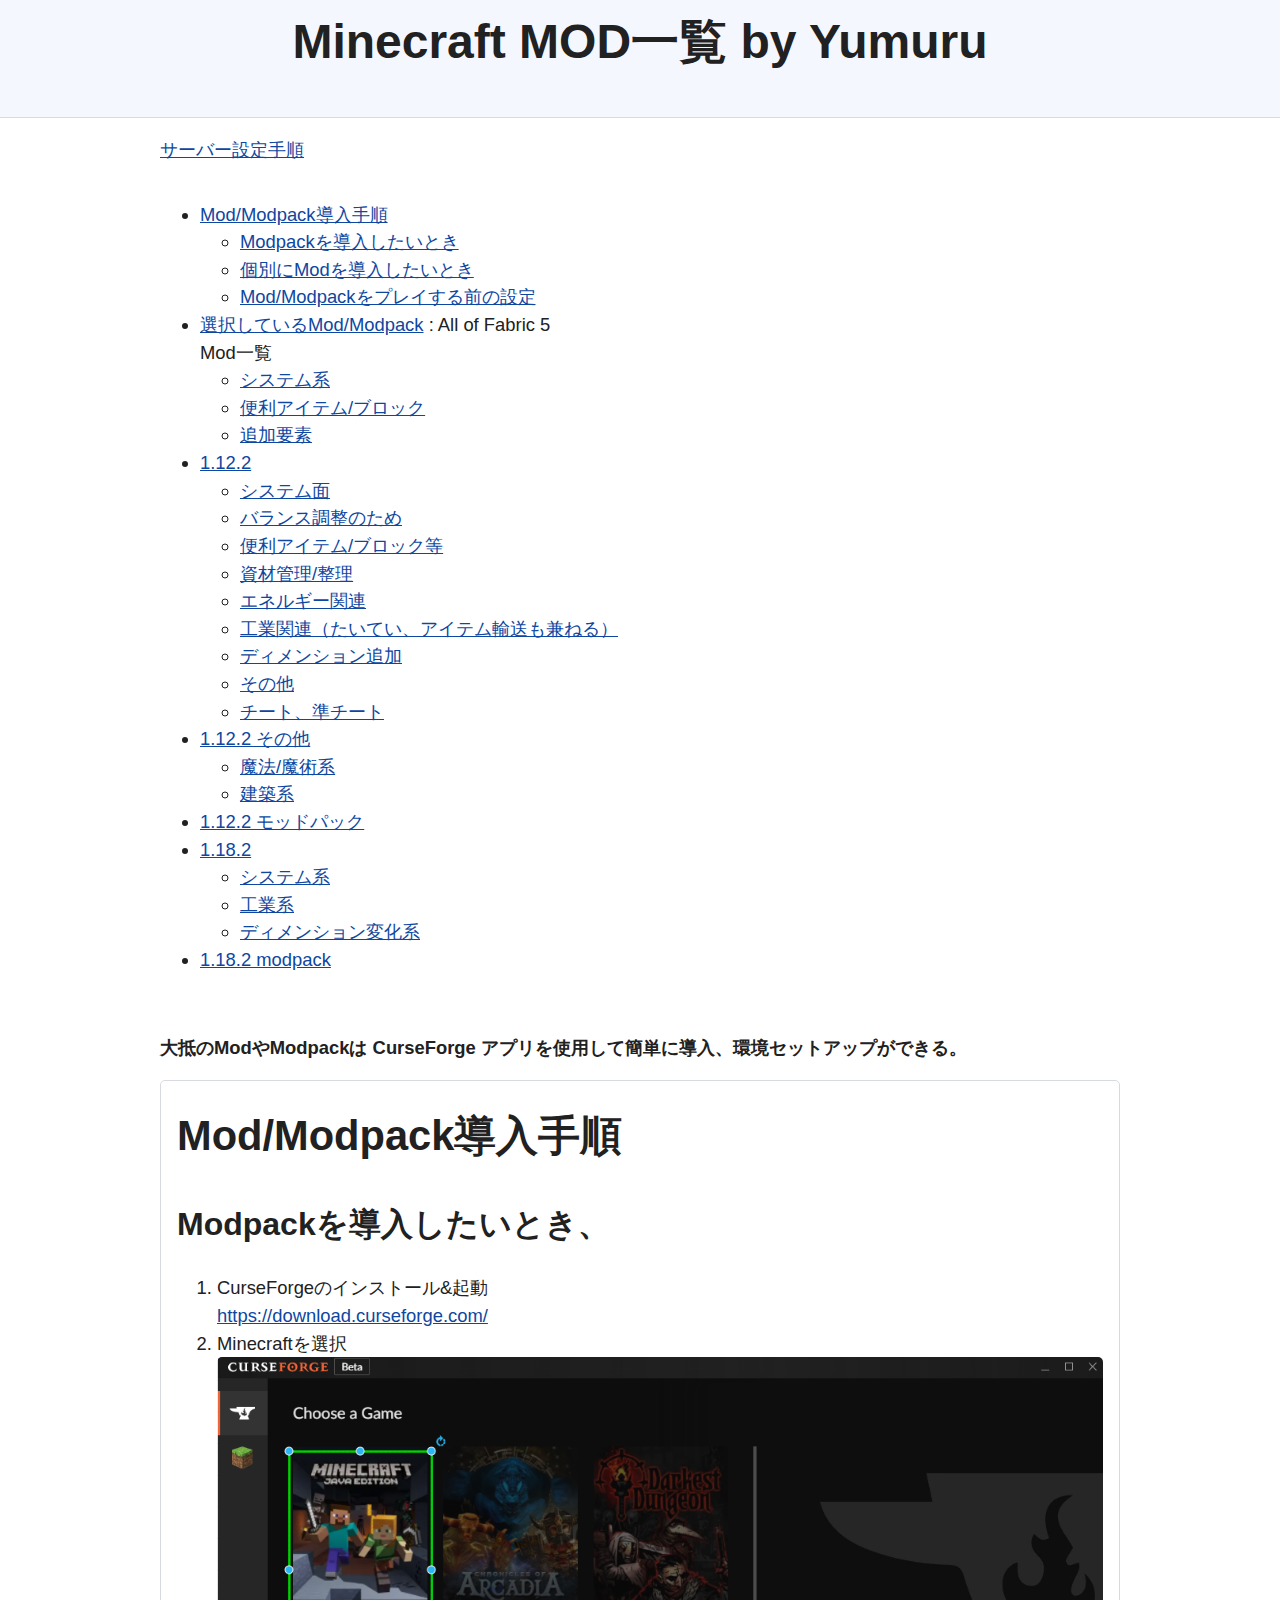
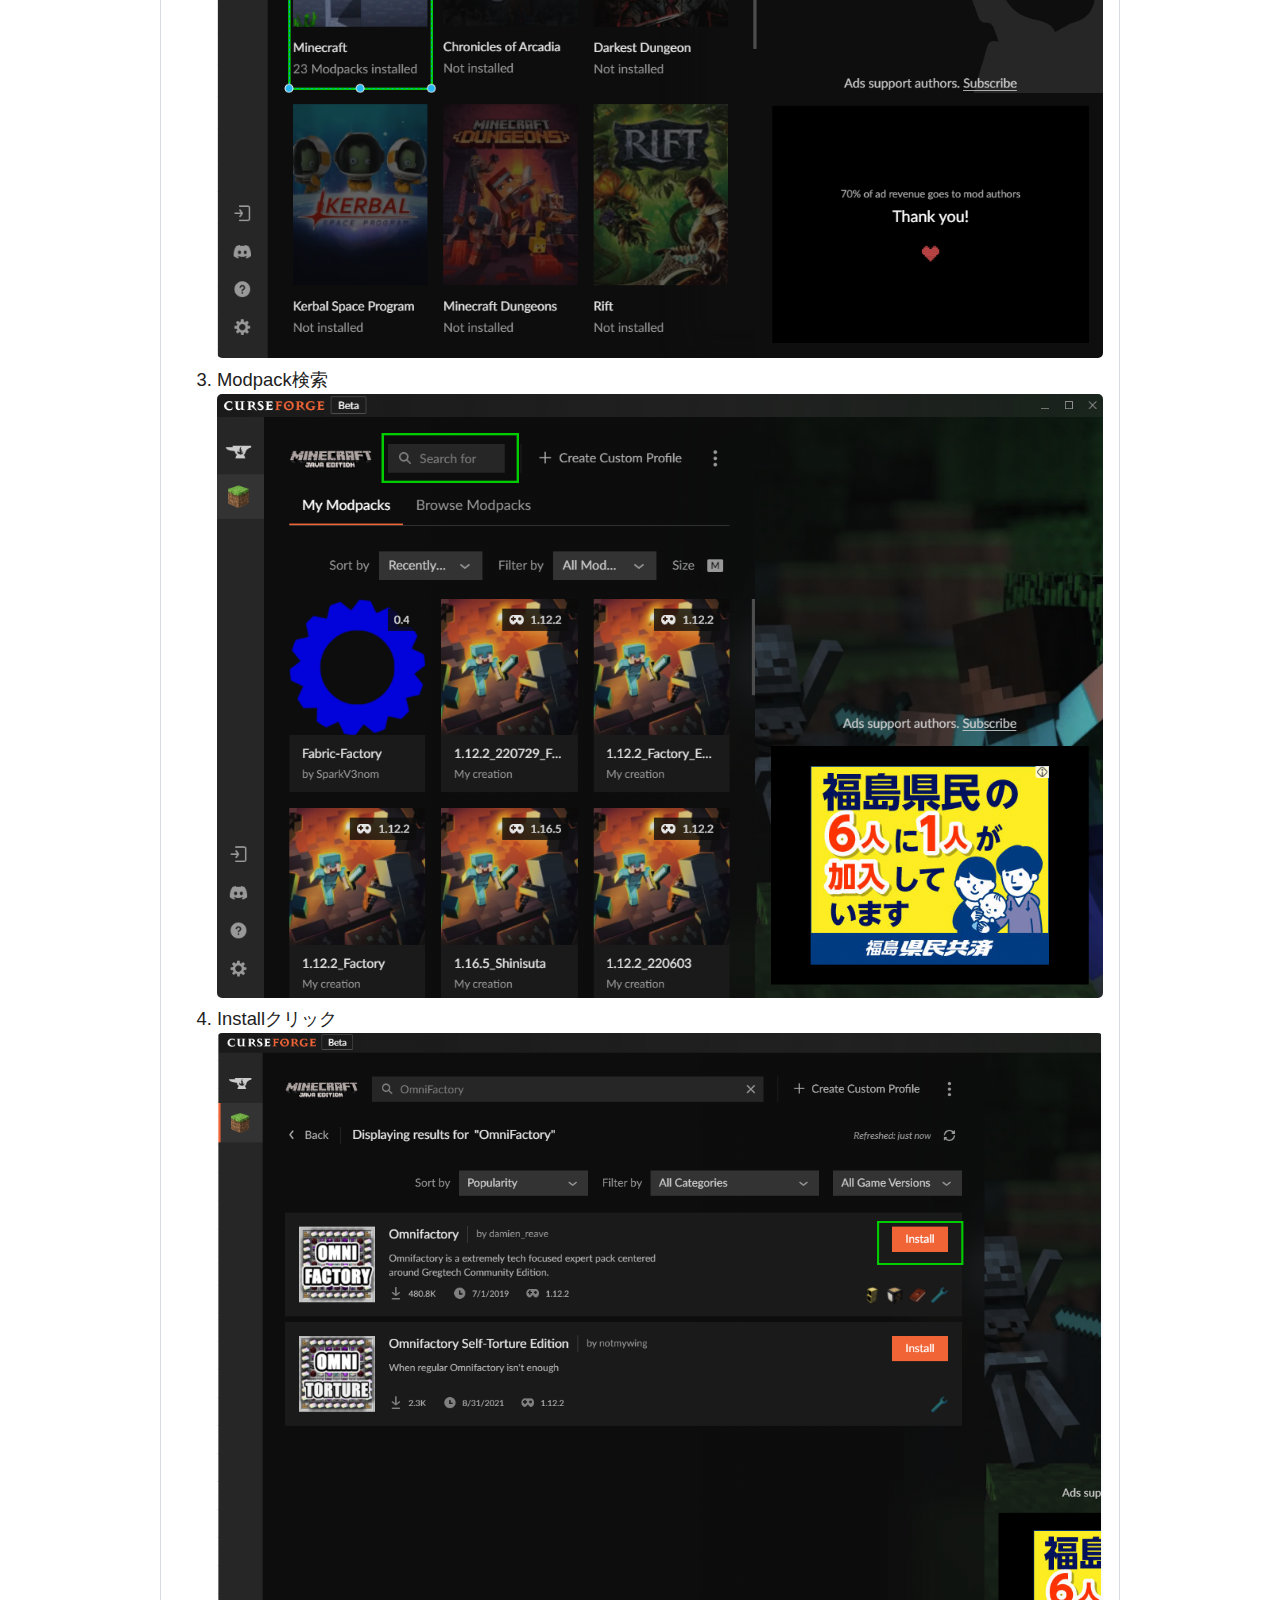
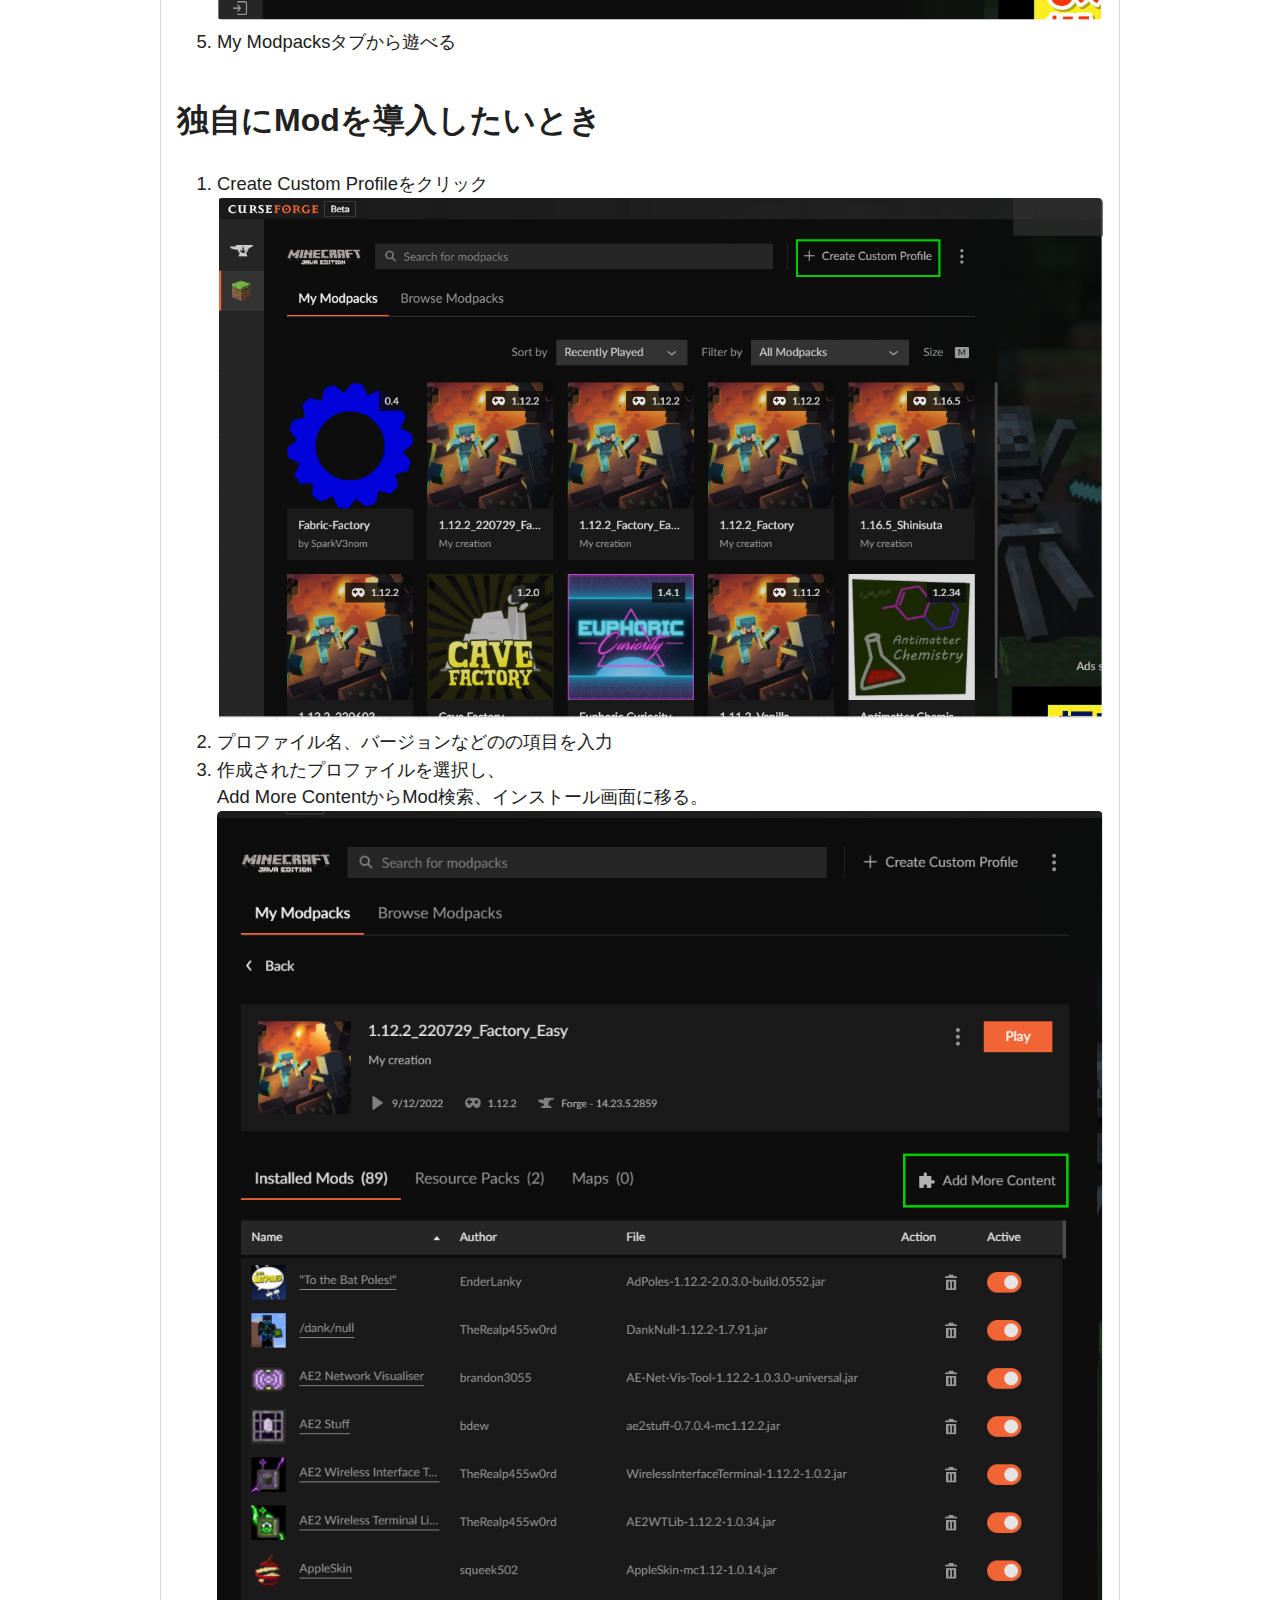
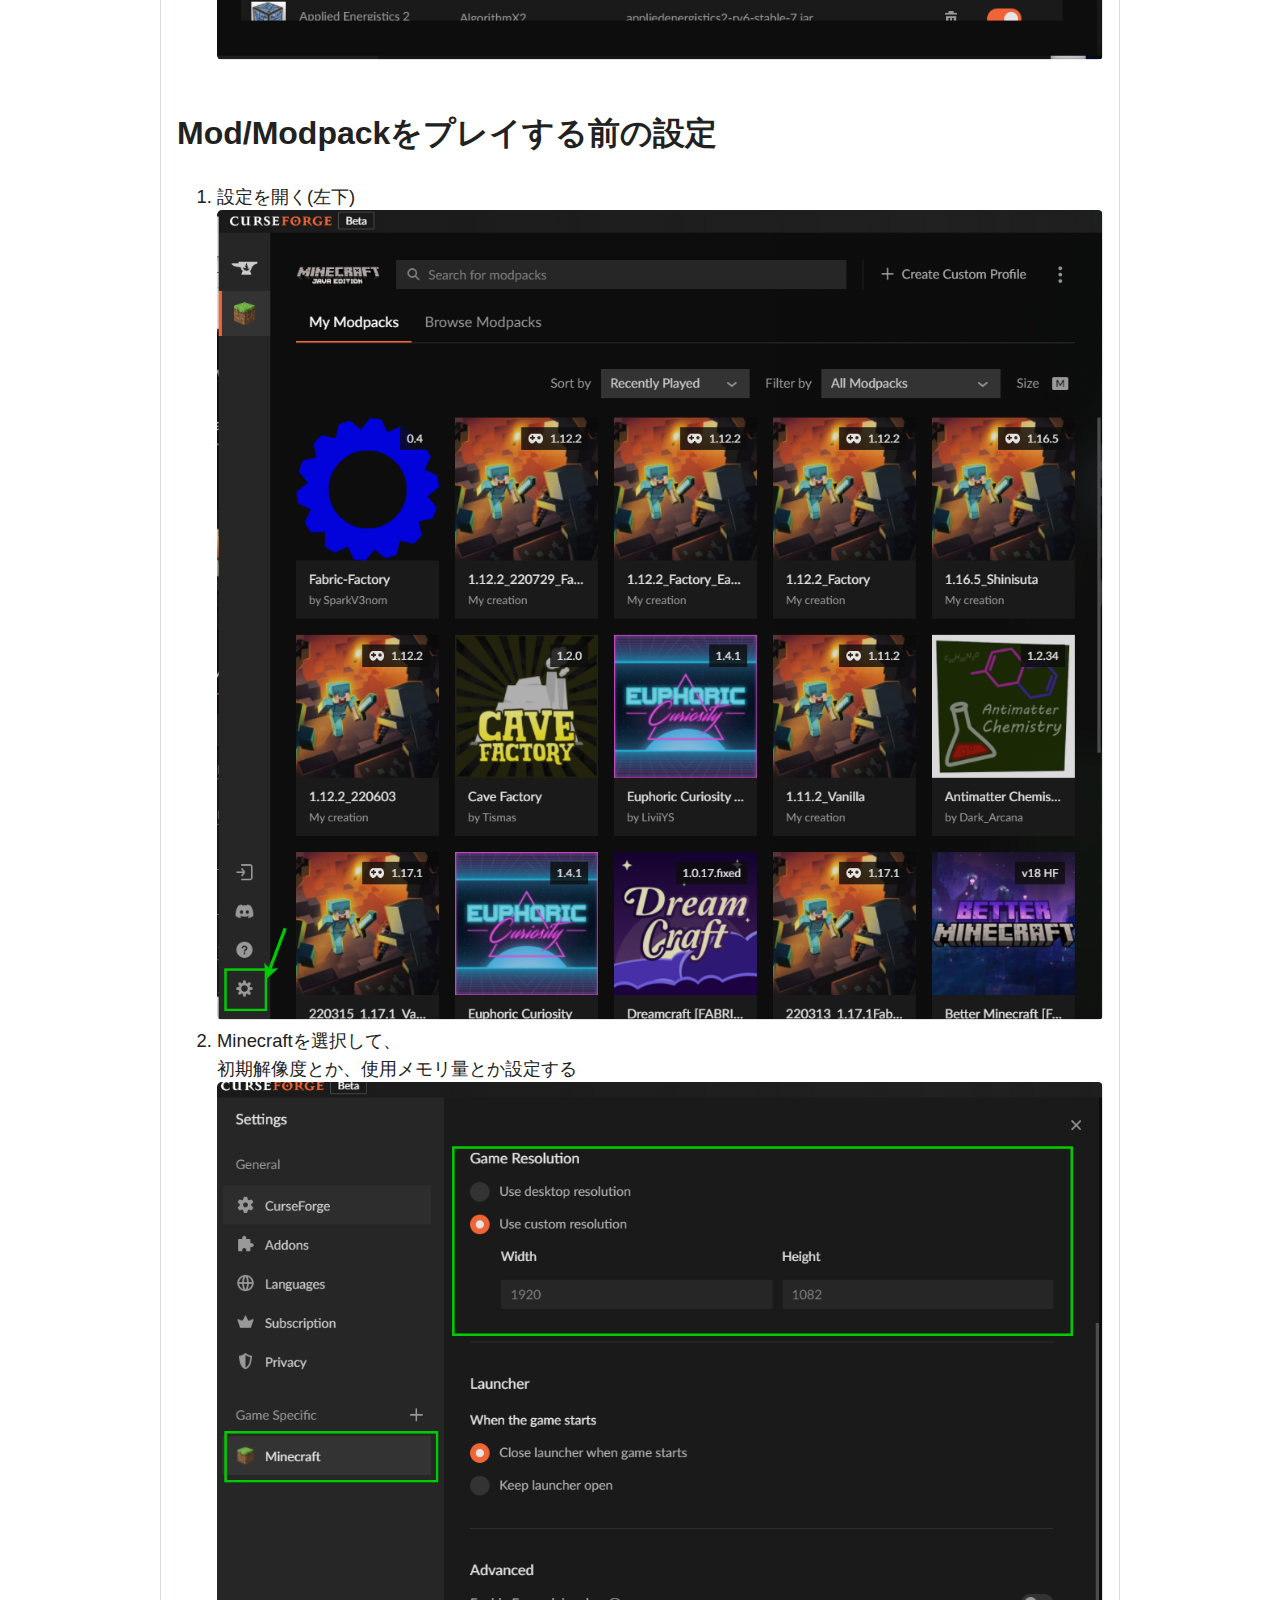
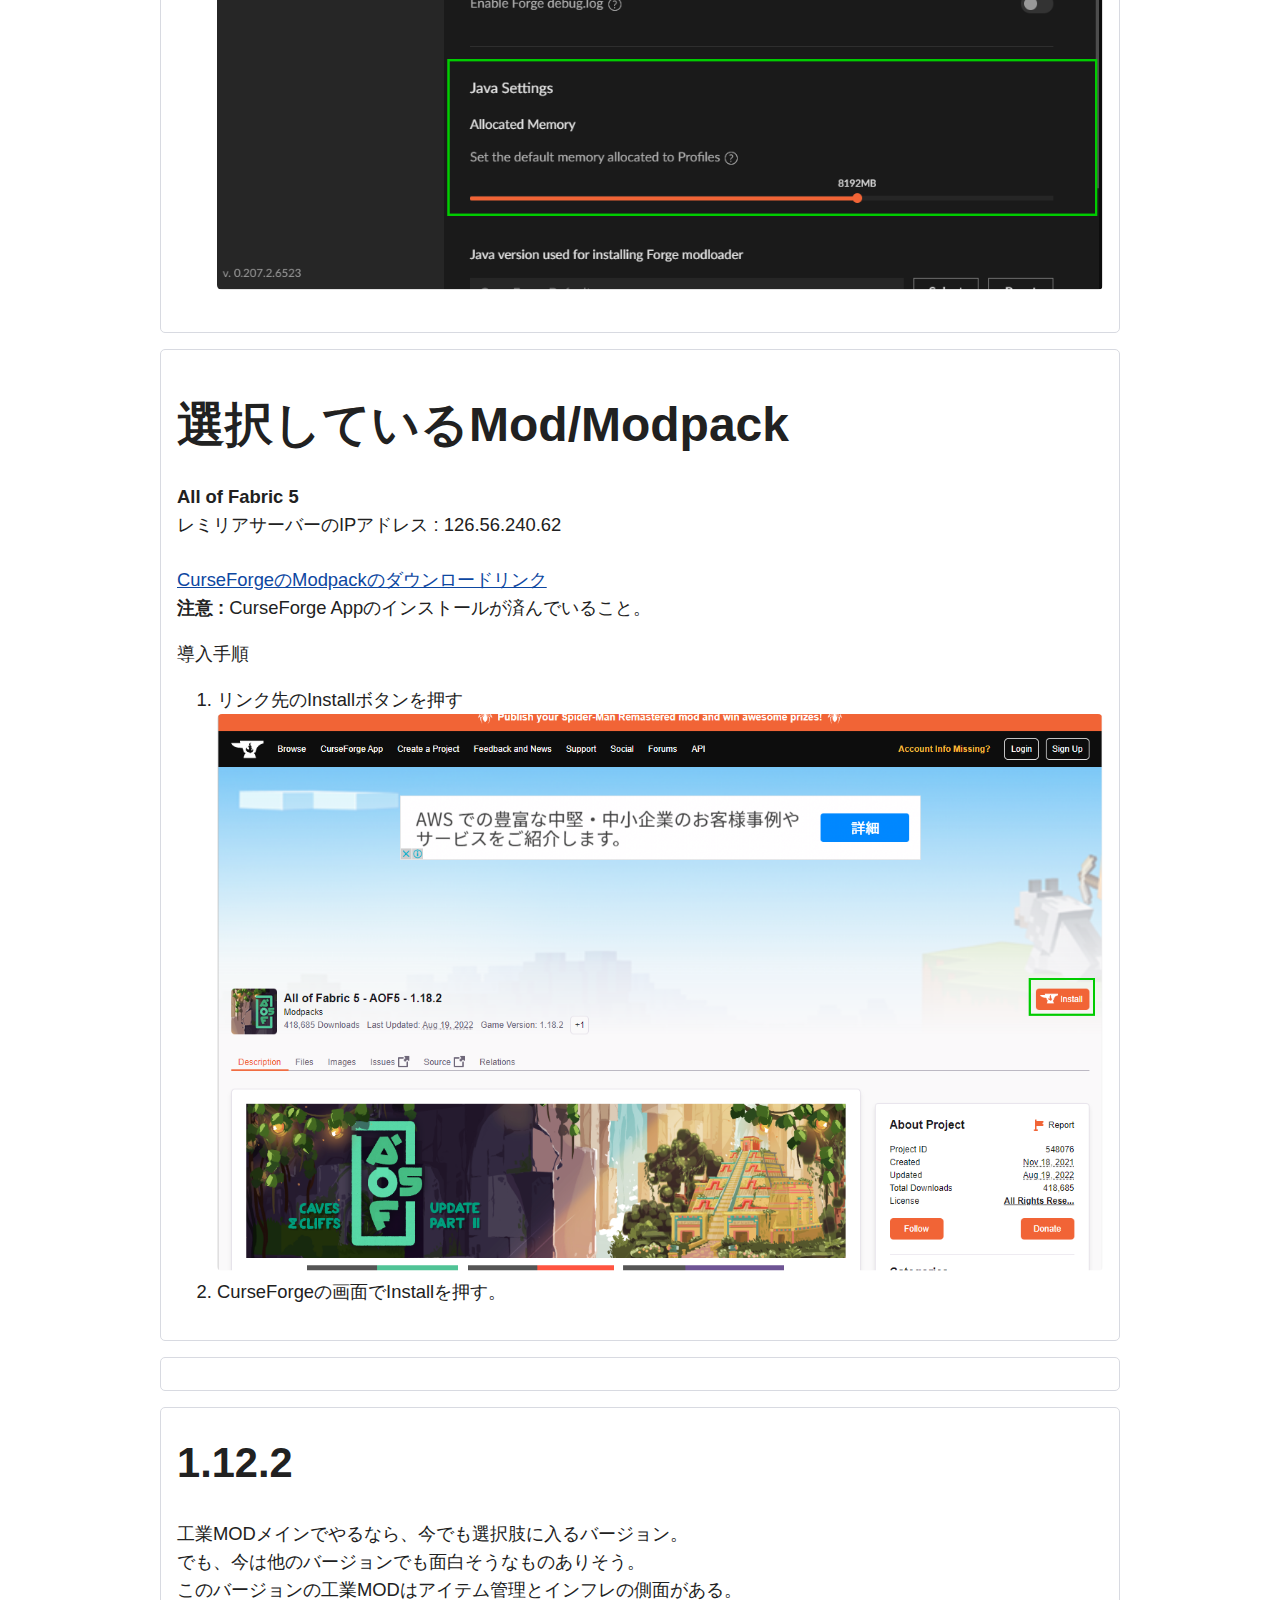
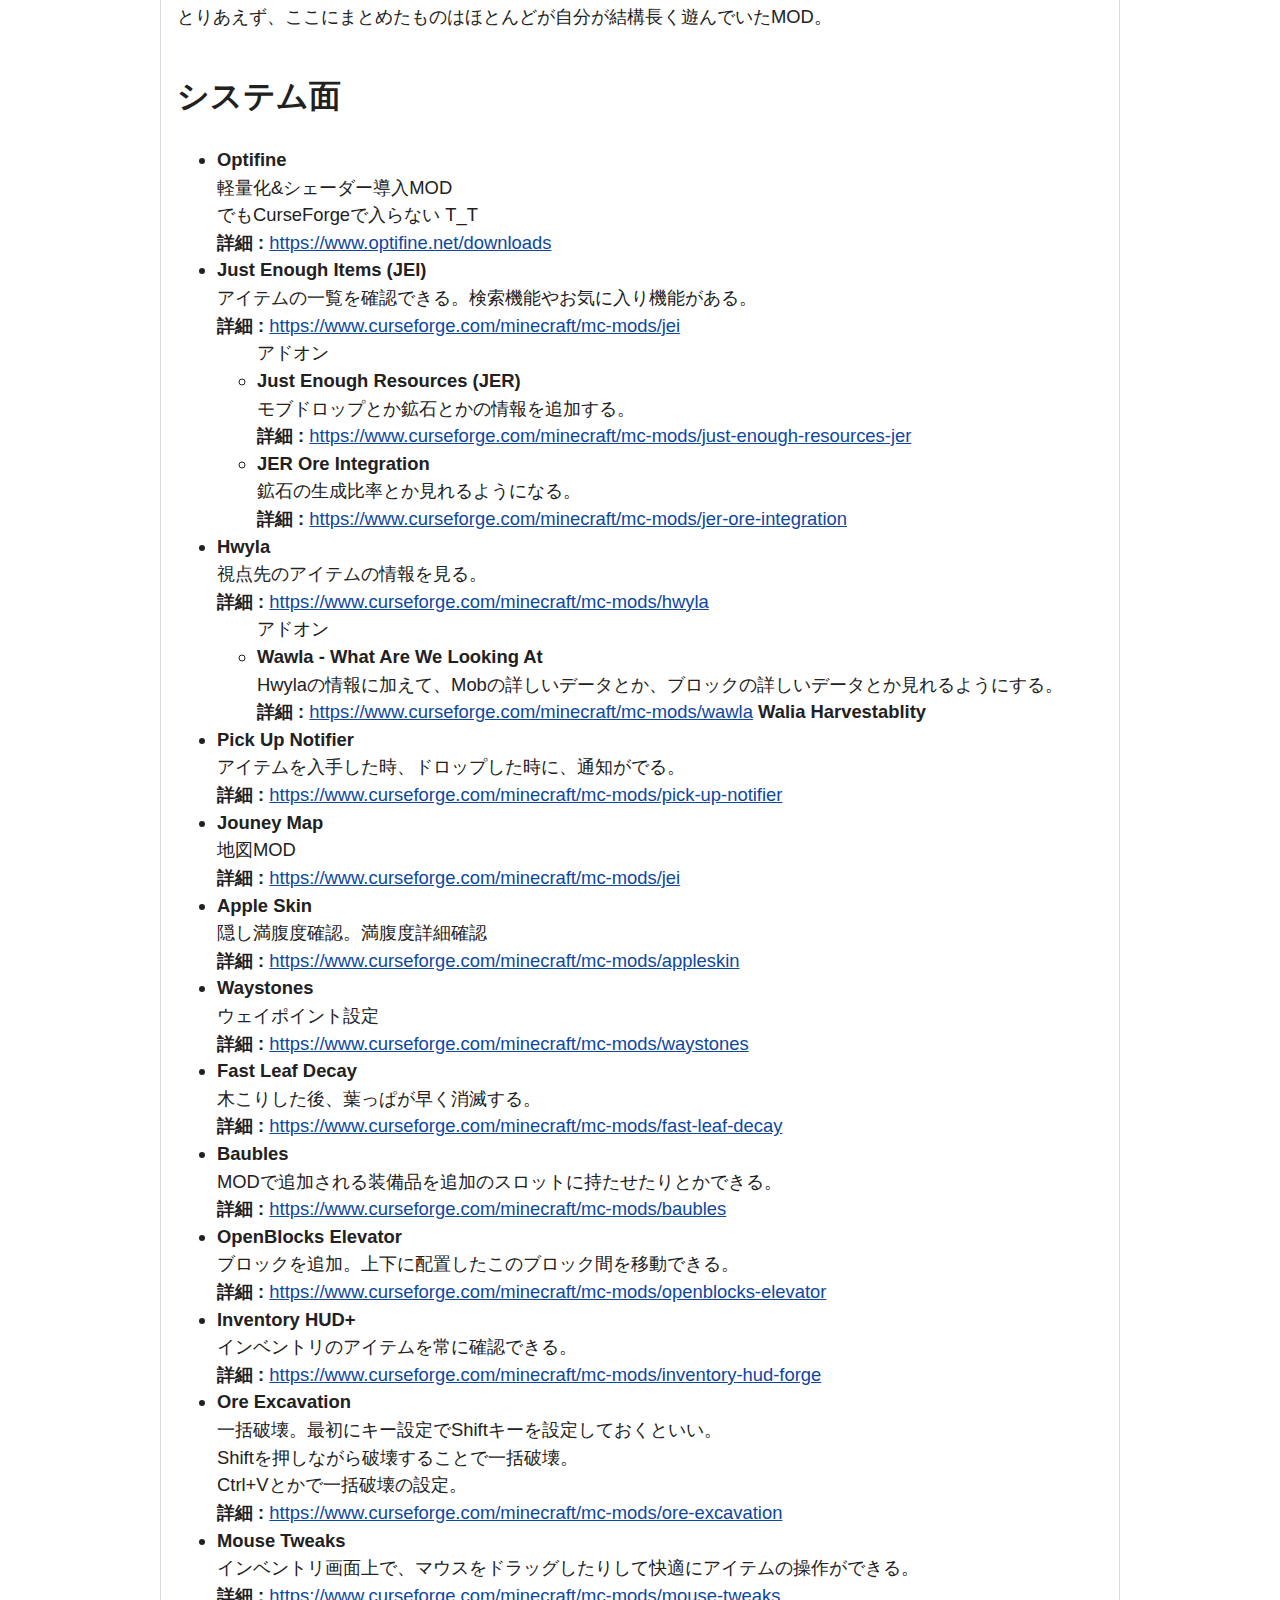
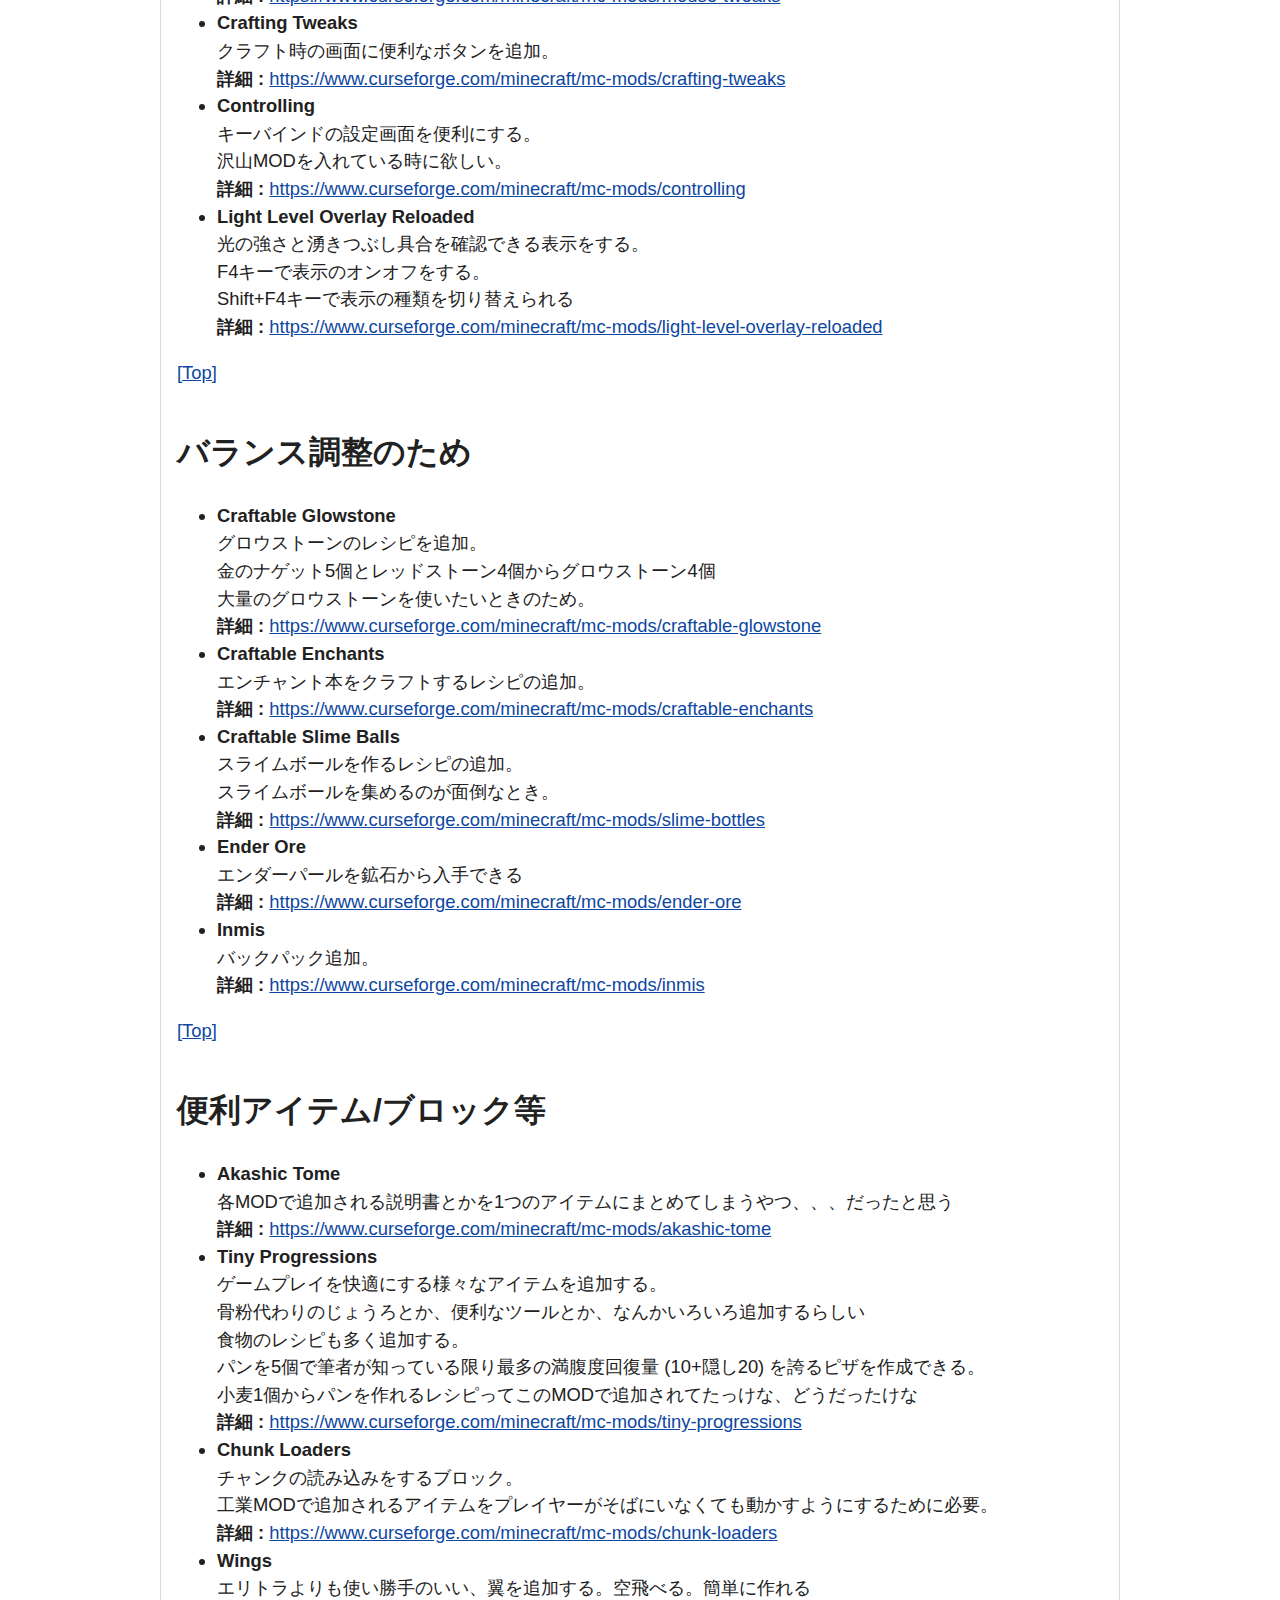
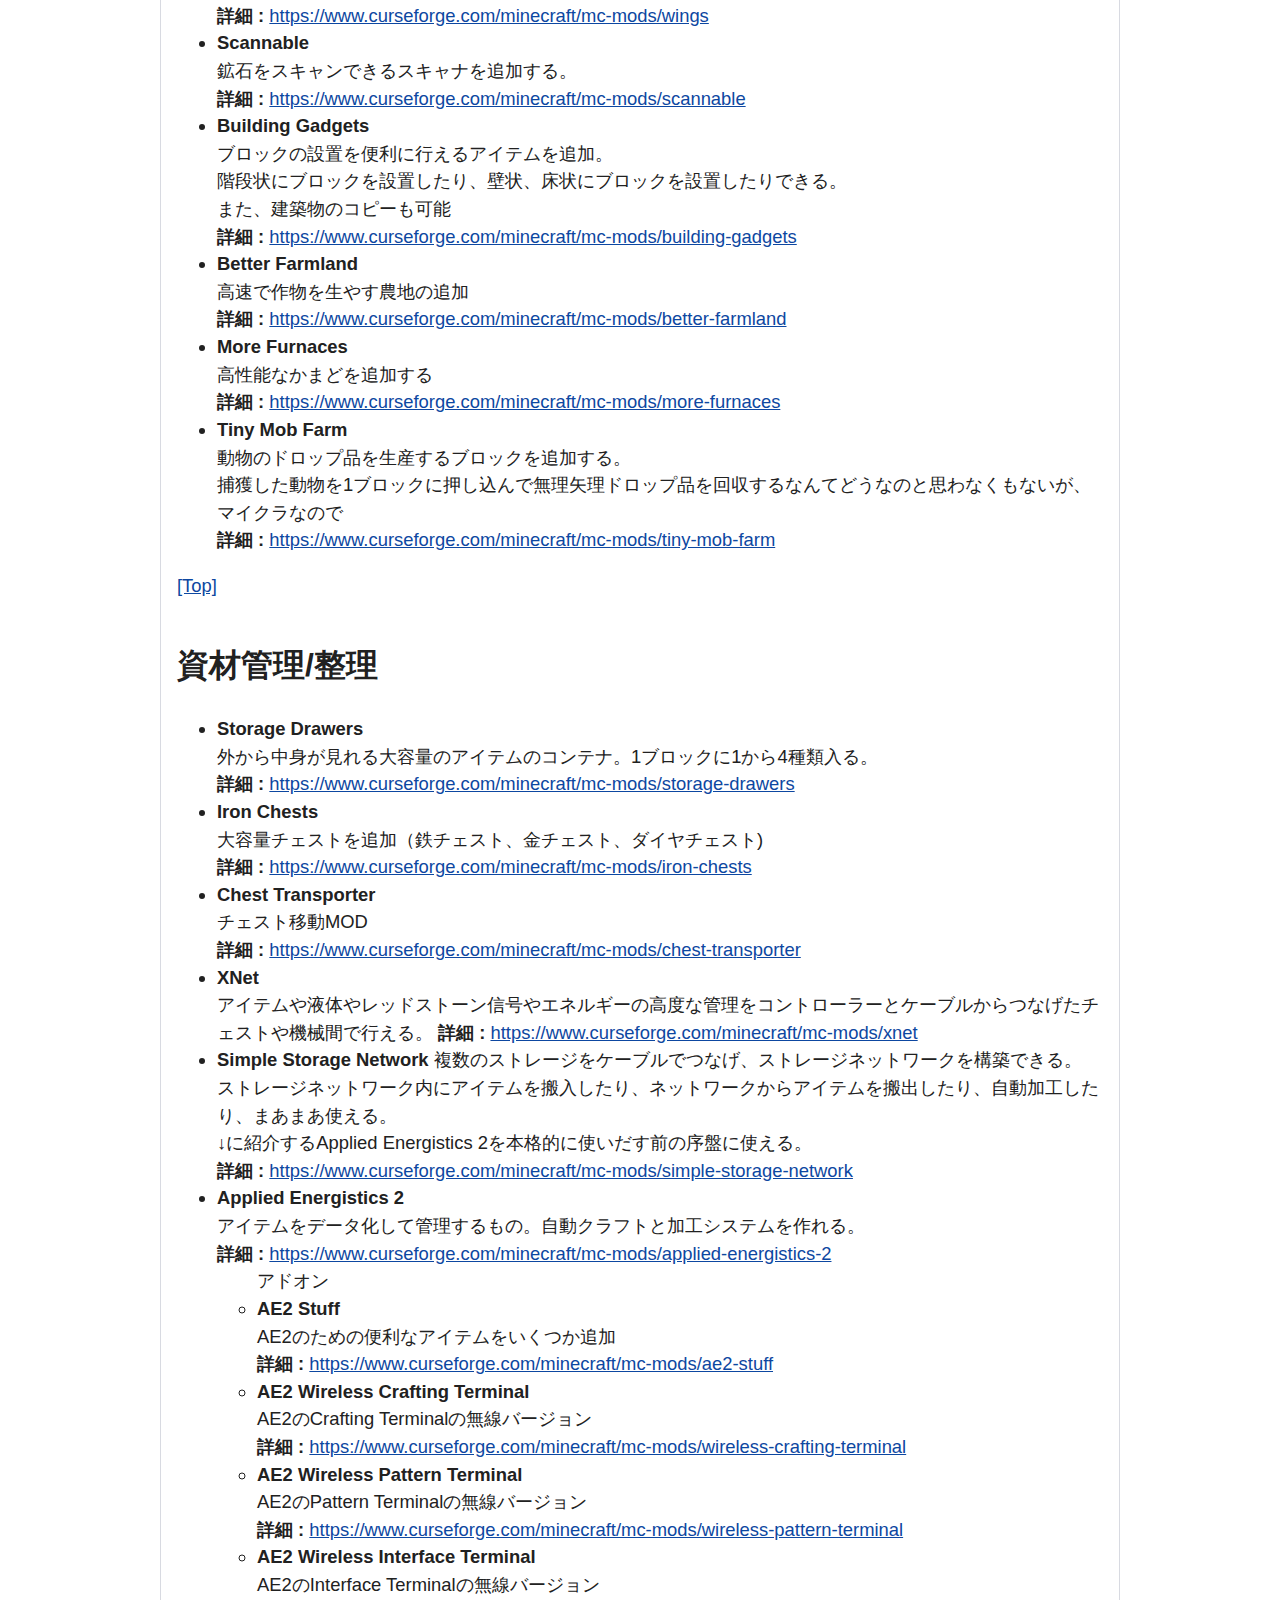
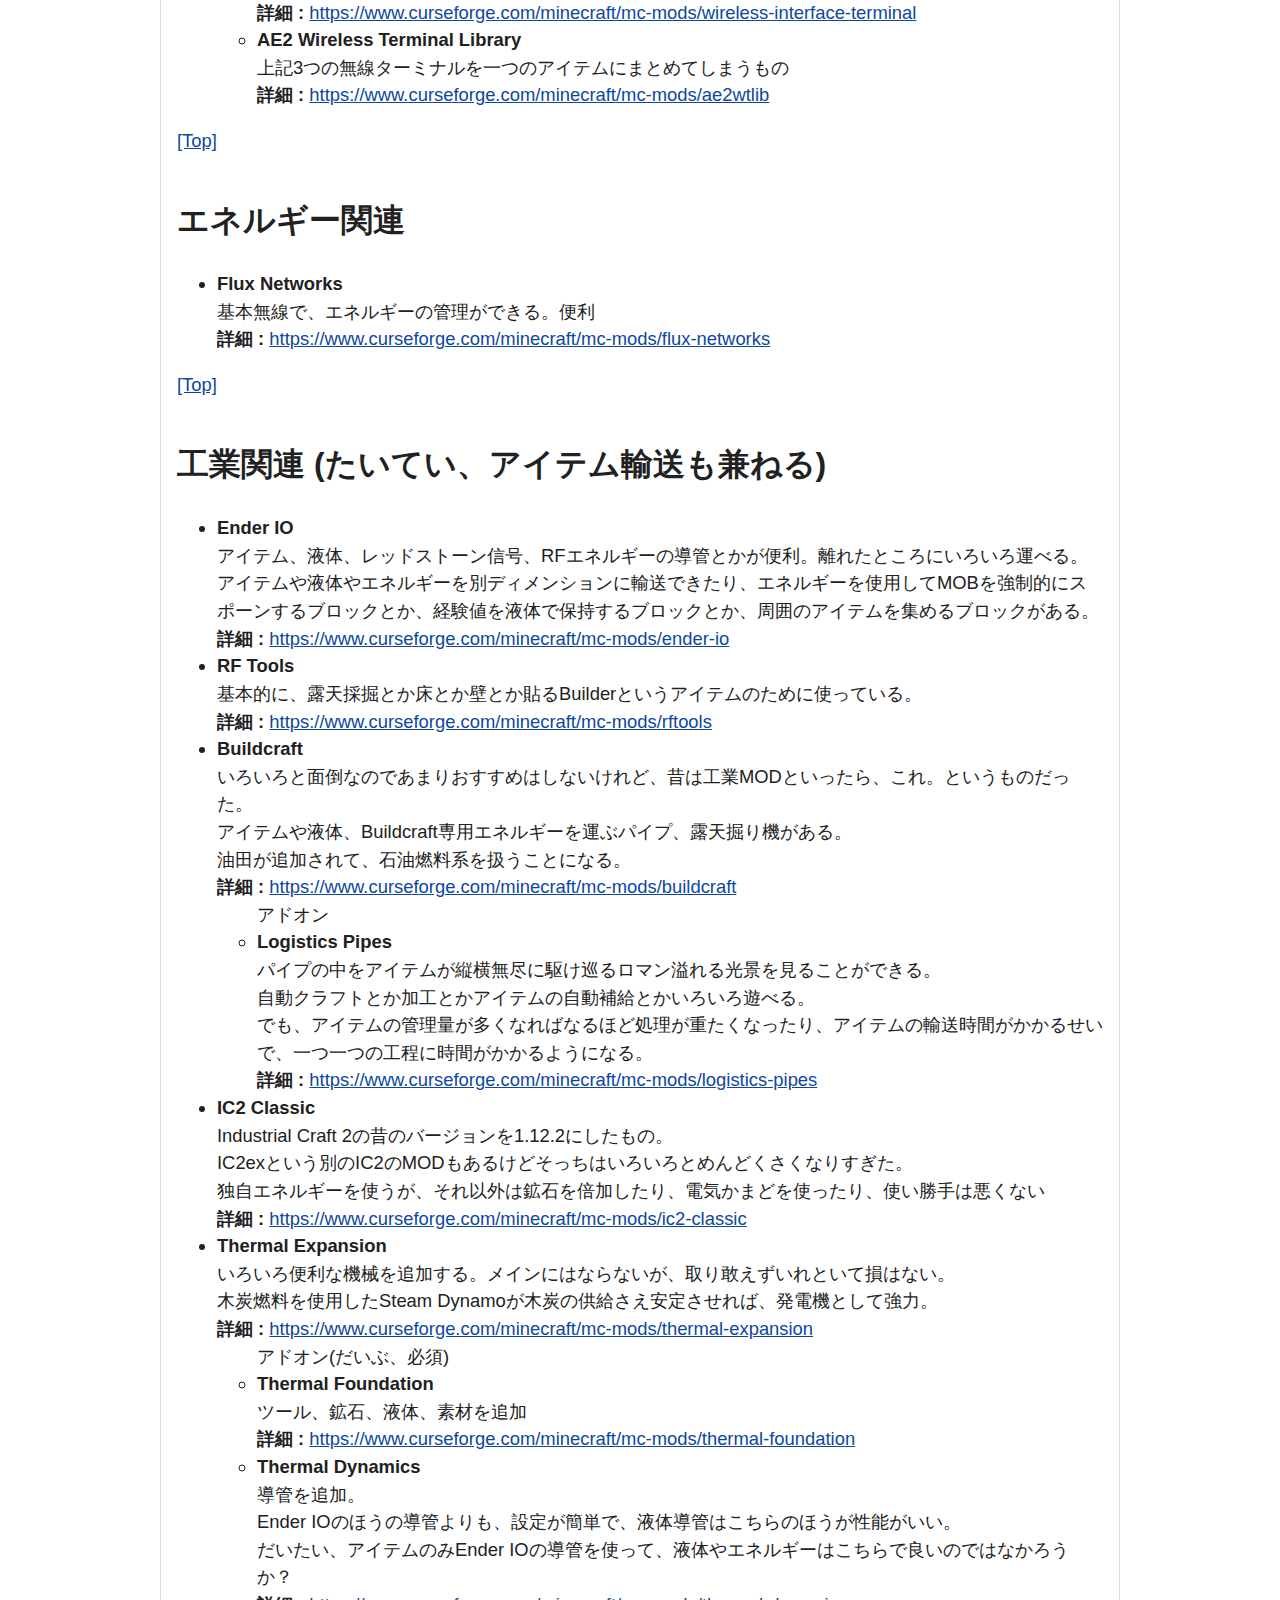
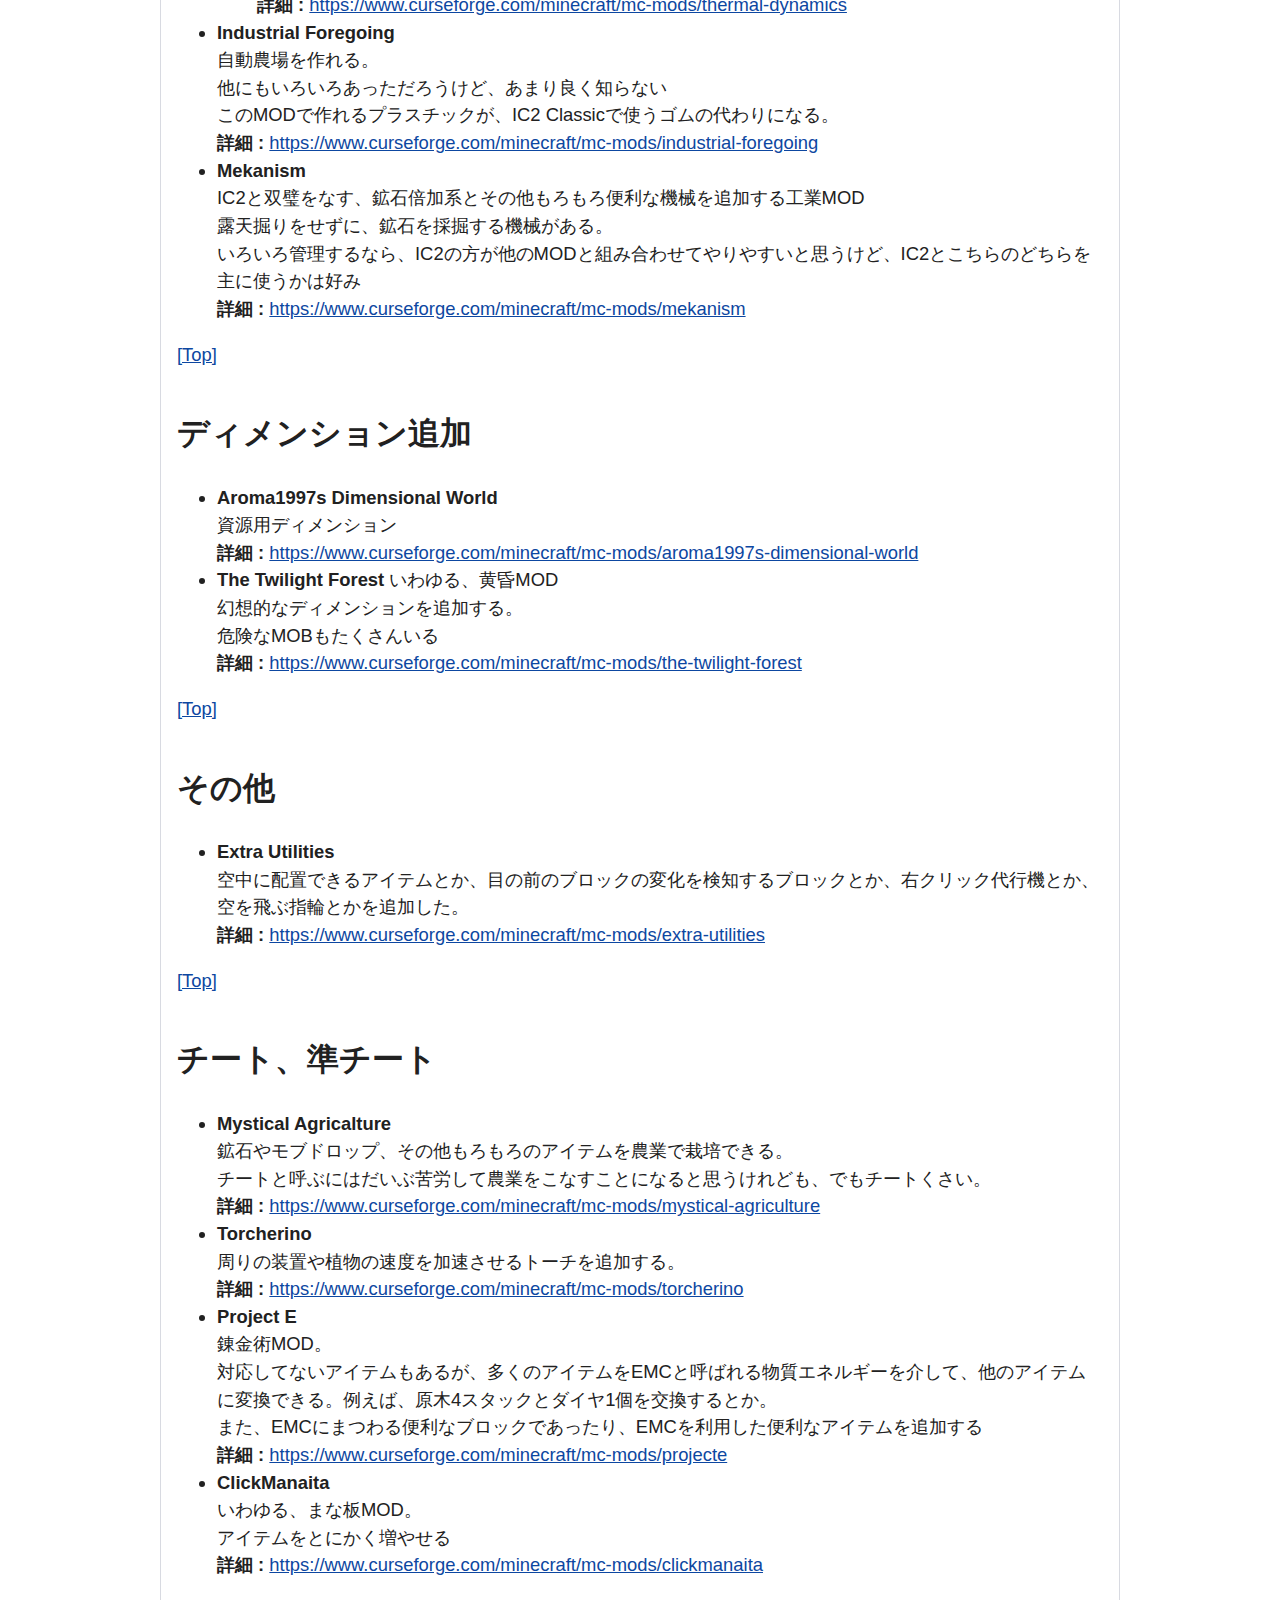
==== commit 36097794: "Add IP address" ====
--- a/index.html
+++ b/index.html
@@ -139,6 +139,8 @@
     <article id="selection">
       <h1>選択しているMod/Modpack</h1>
       <b>All of Fabric 5</b><br>
+      レミリアサーバーのIPアドレス : 126.56.240.62<br>
+      <br>
       <a href="https://www.curseforge.com/minecraft/modpacks/all-of-fabric-5">CurseForgeのModpackのダウンロードリンク</a><br>
       <b>注意 : </b>CurseForge Appのインストールが済んでいること。<br>
       <p>
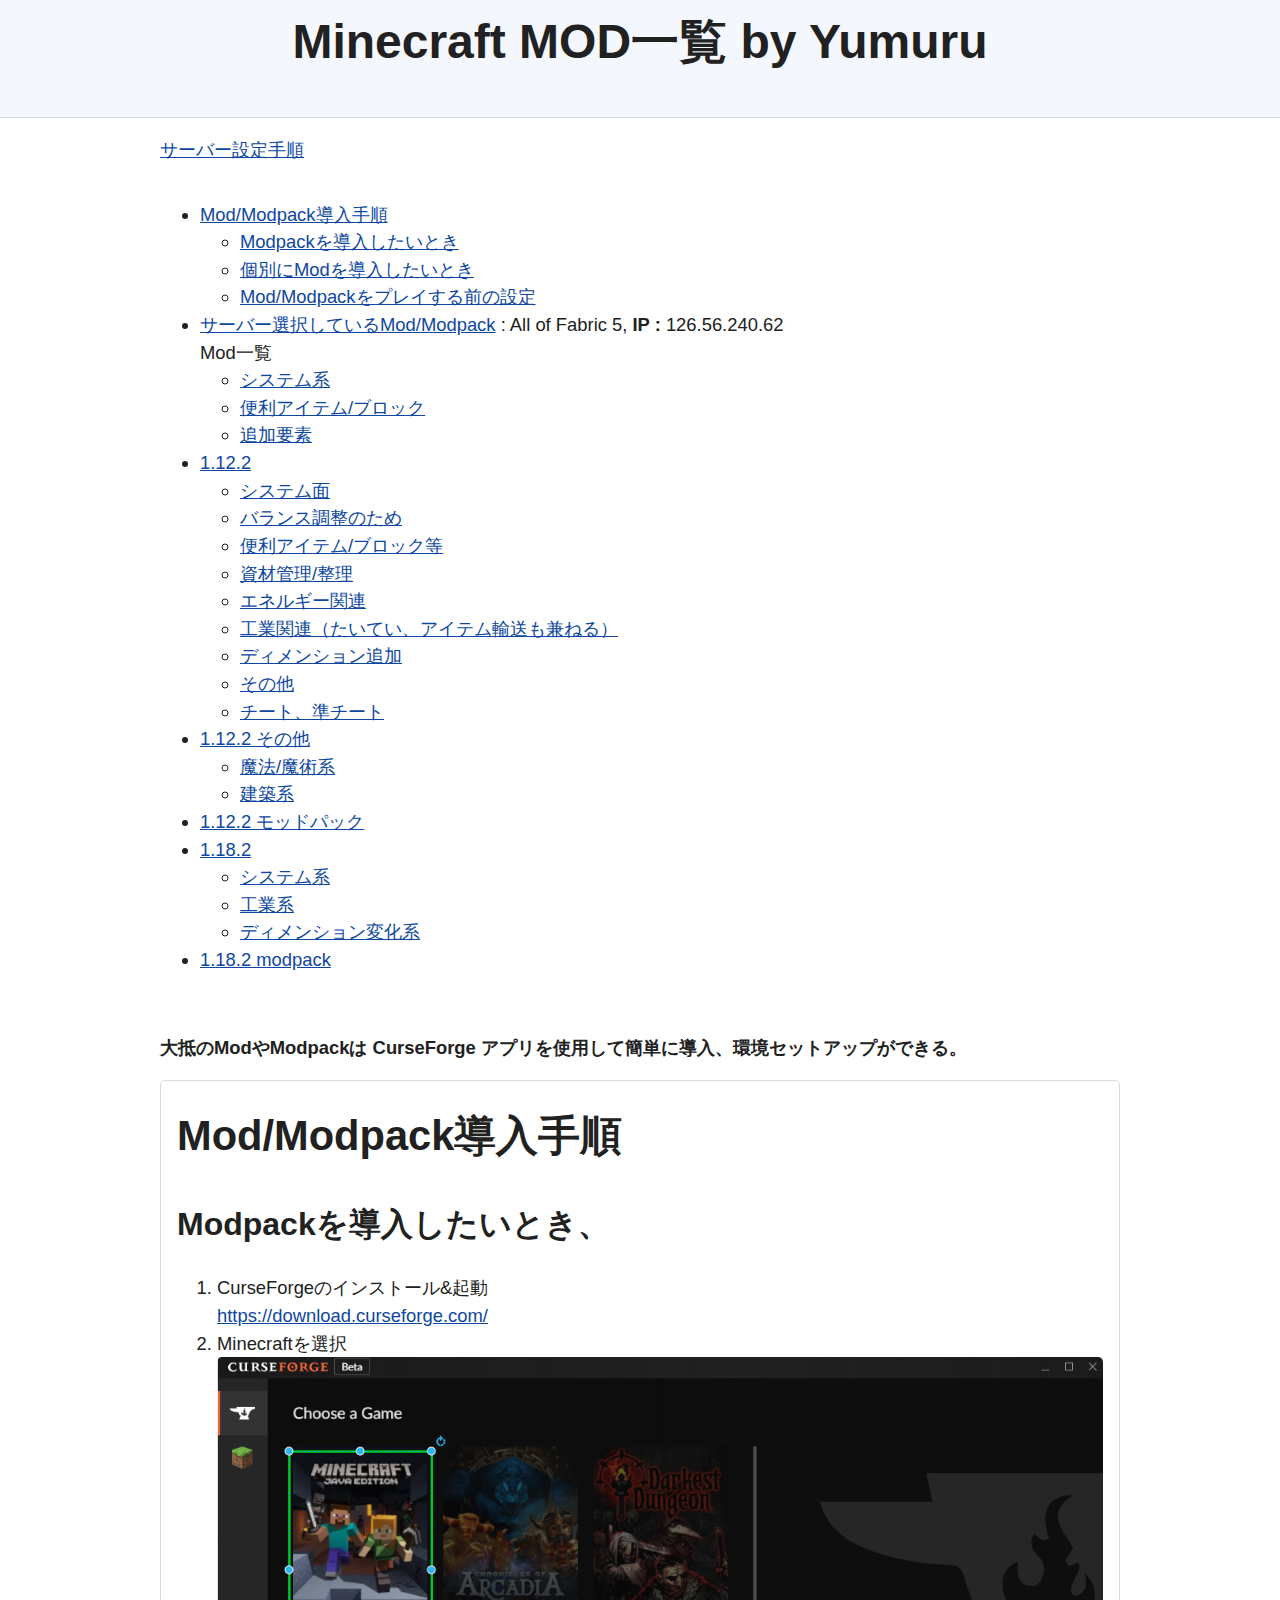
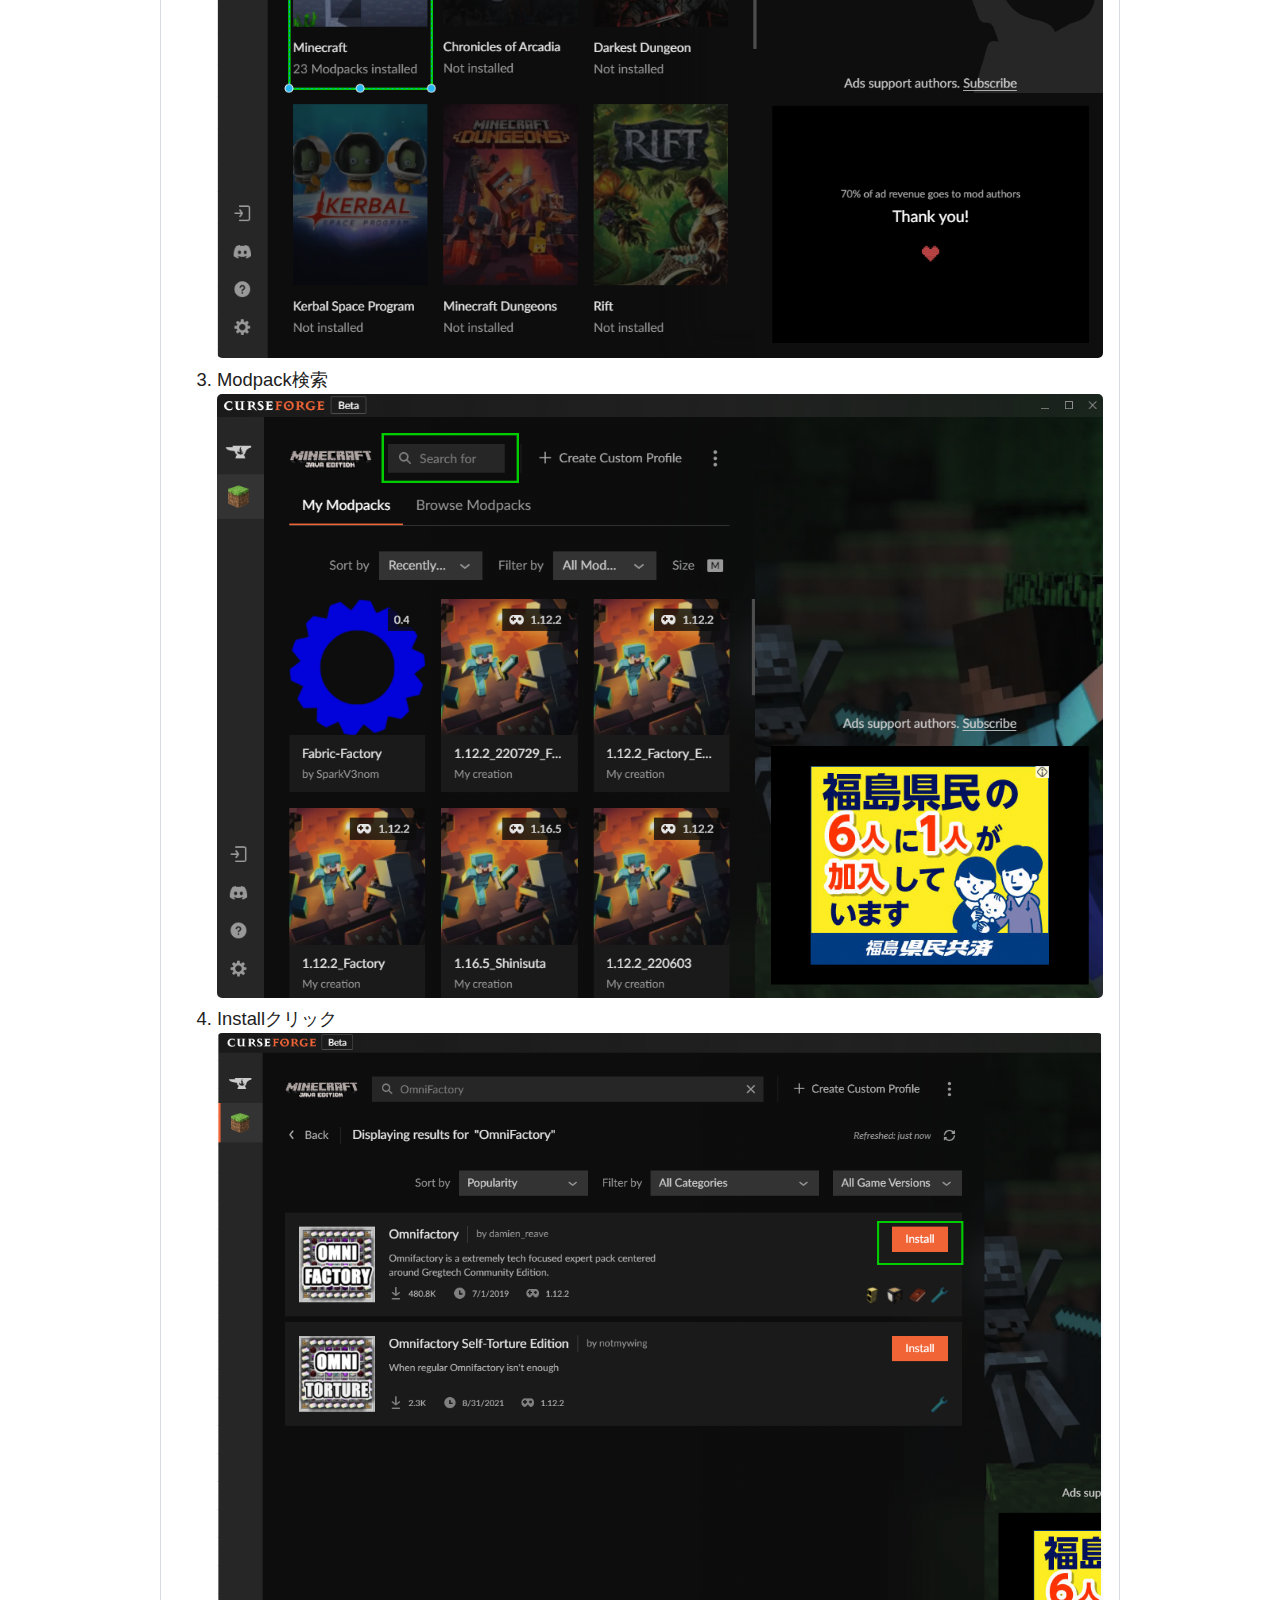
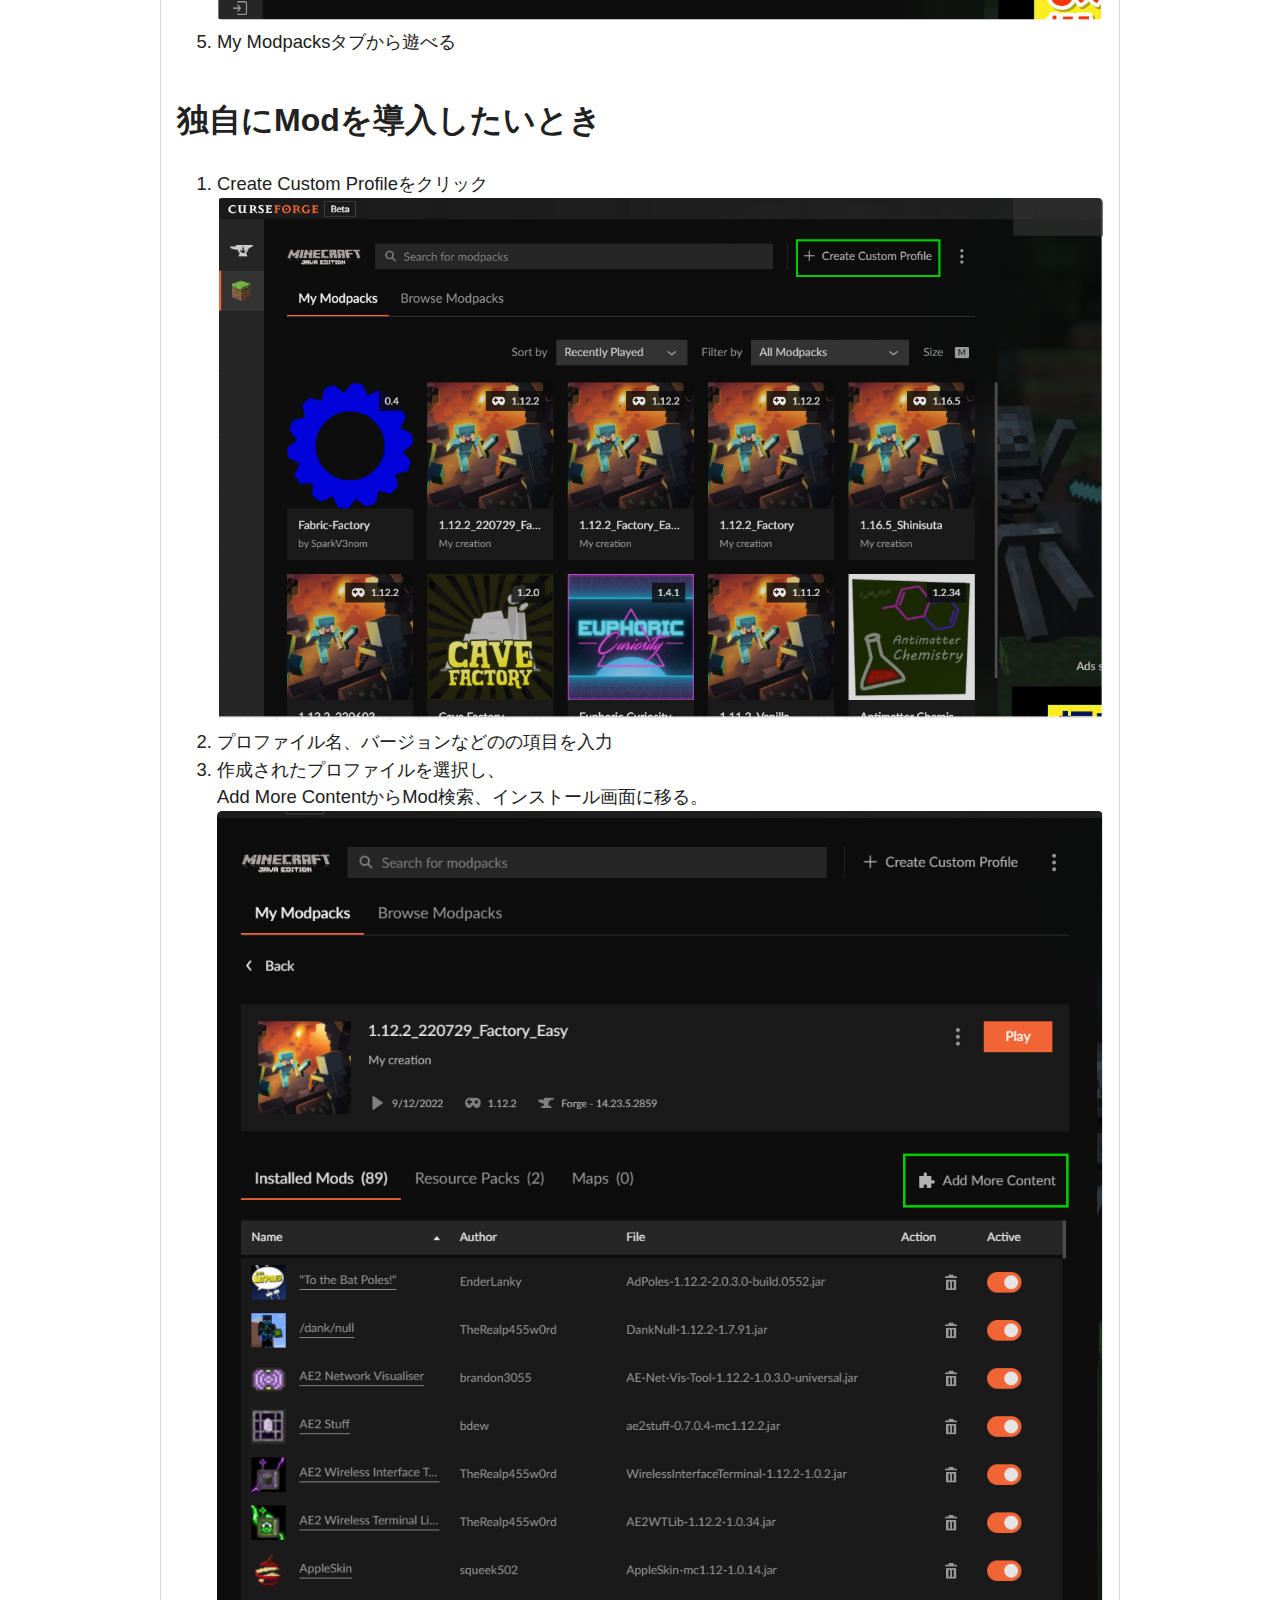
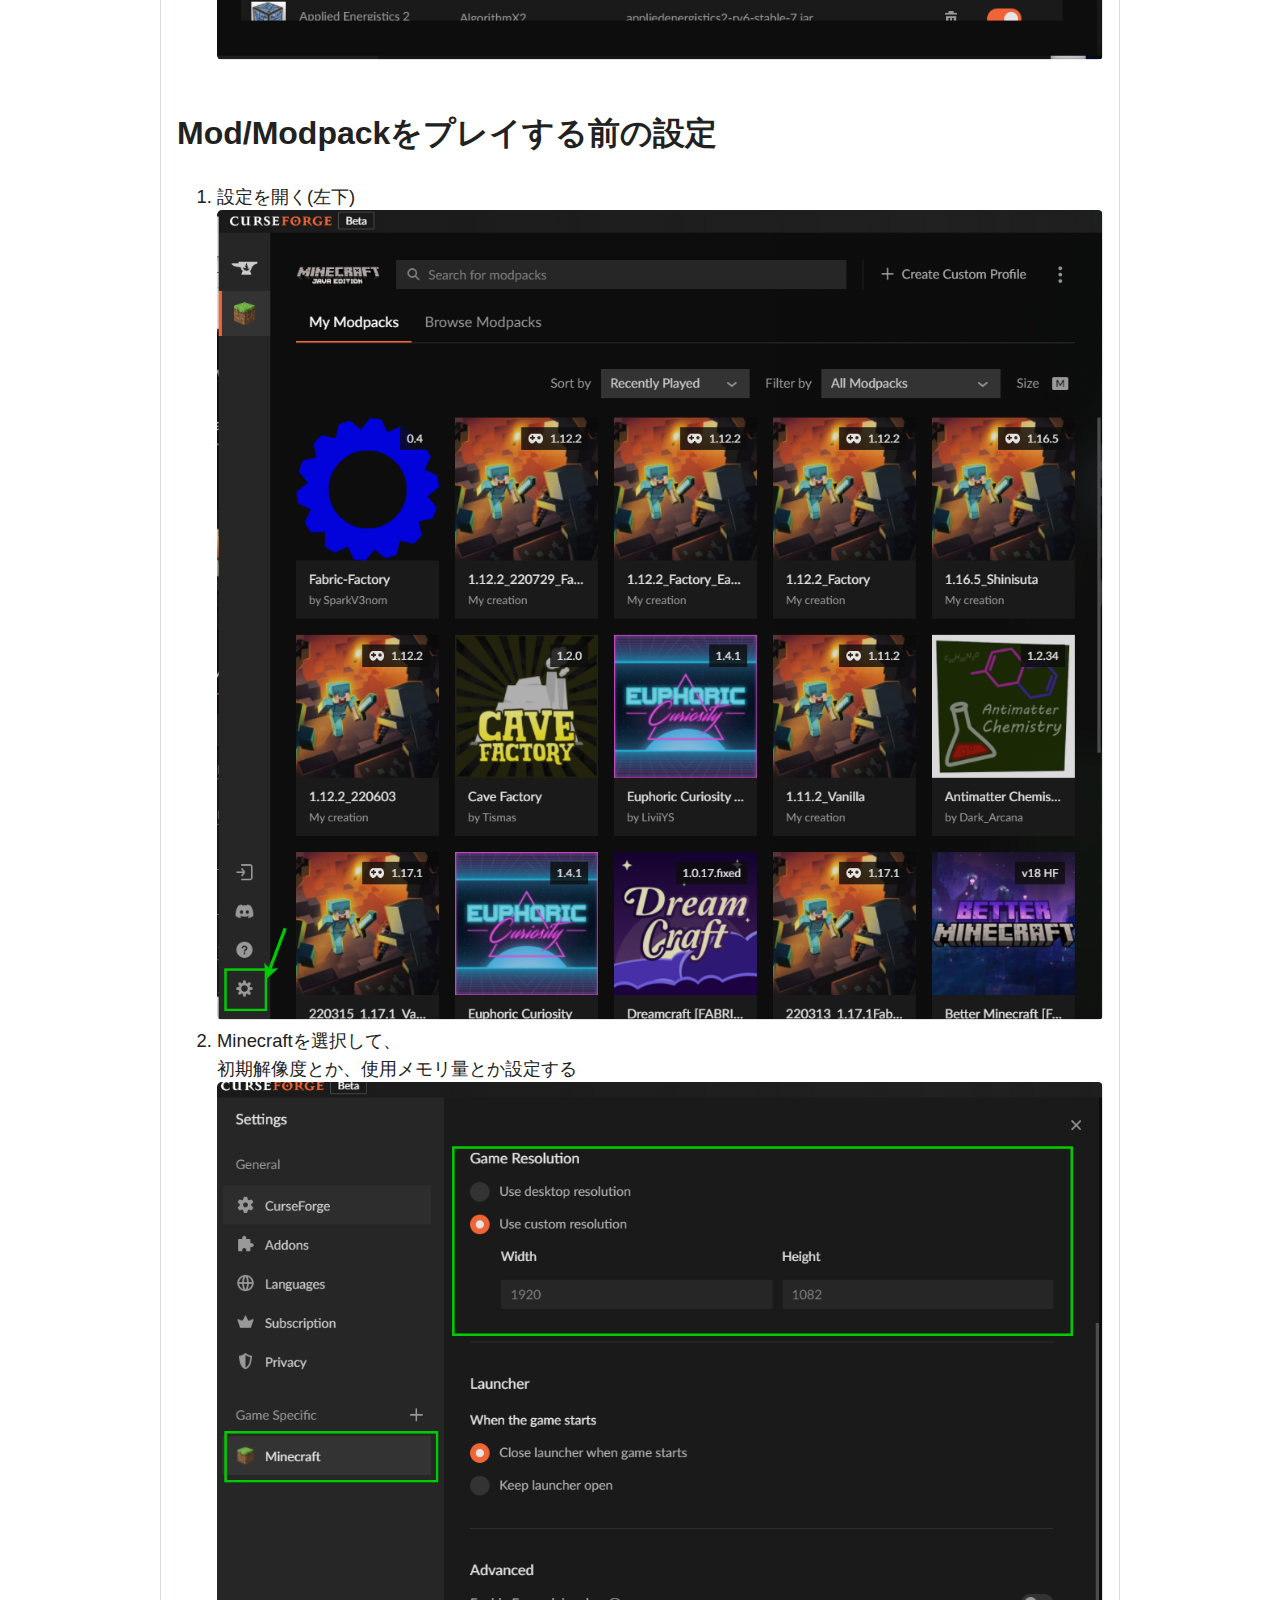
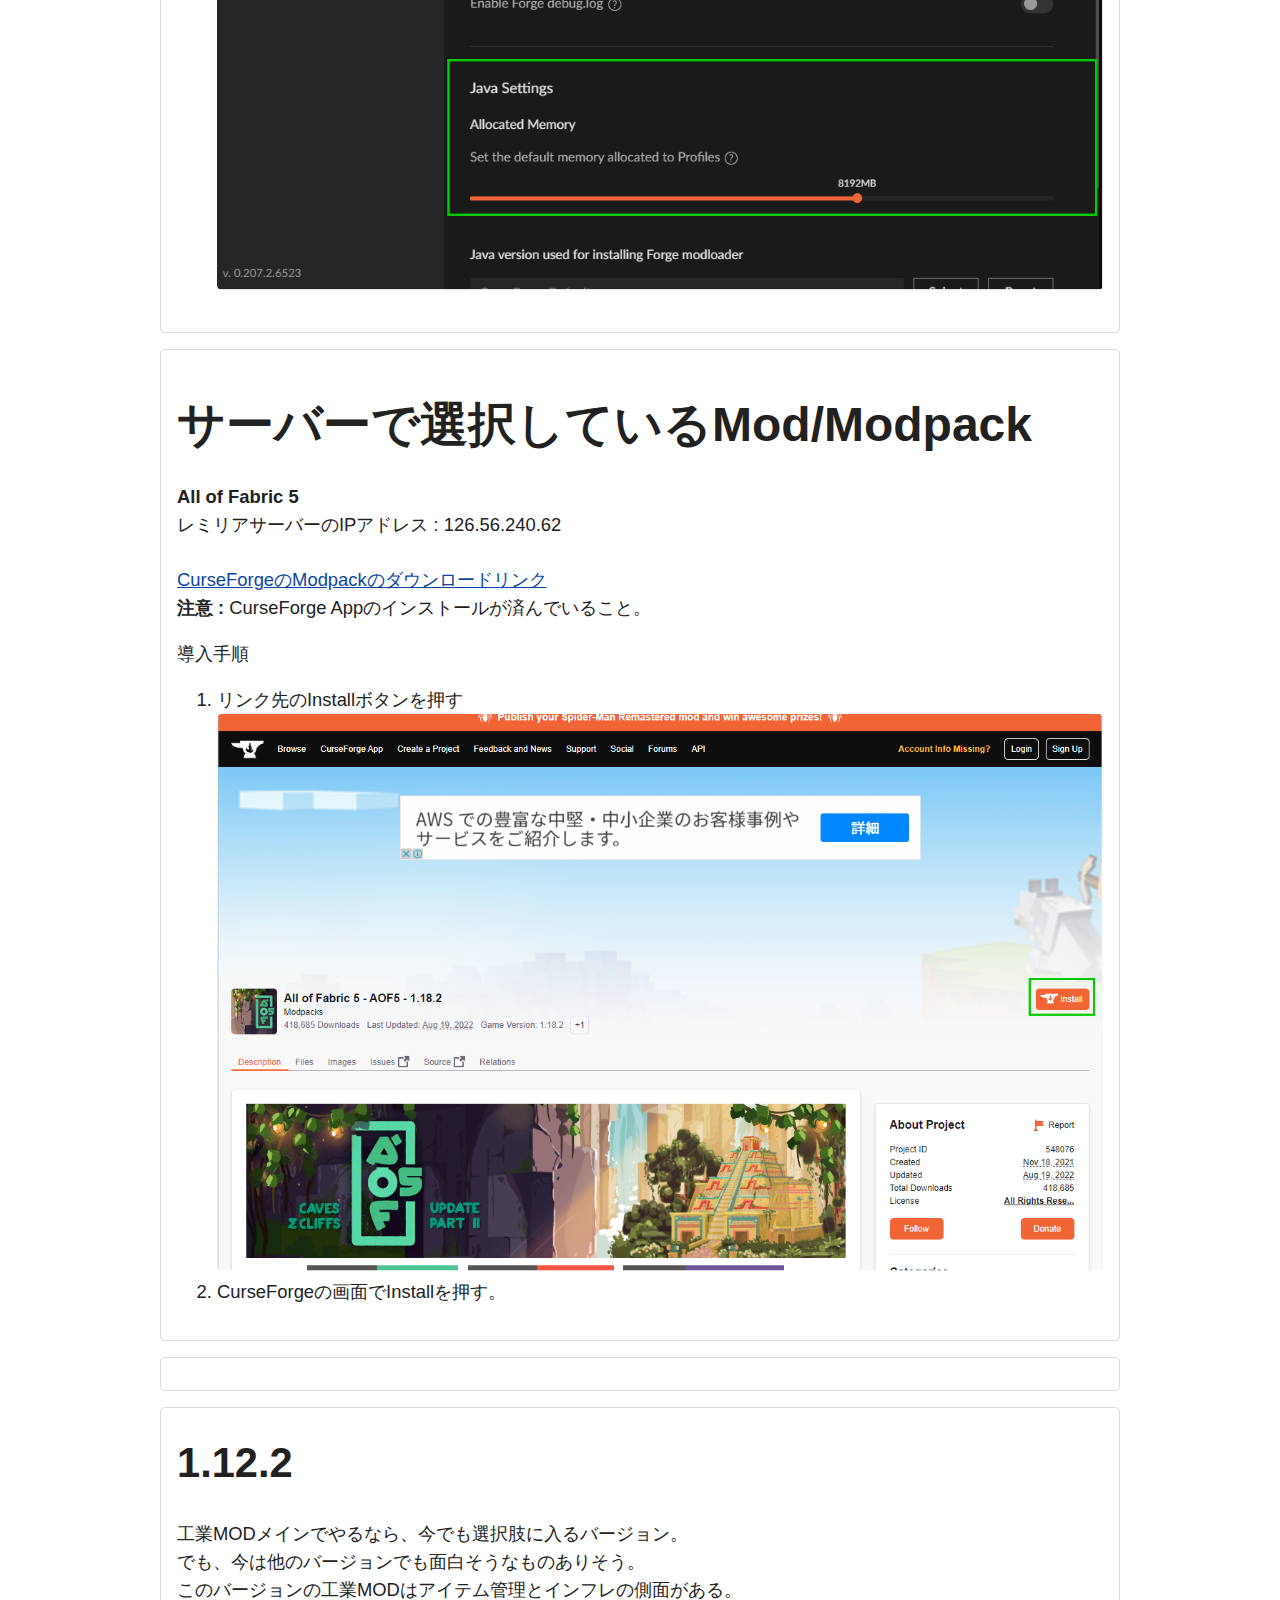
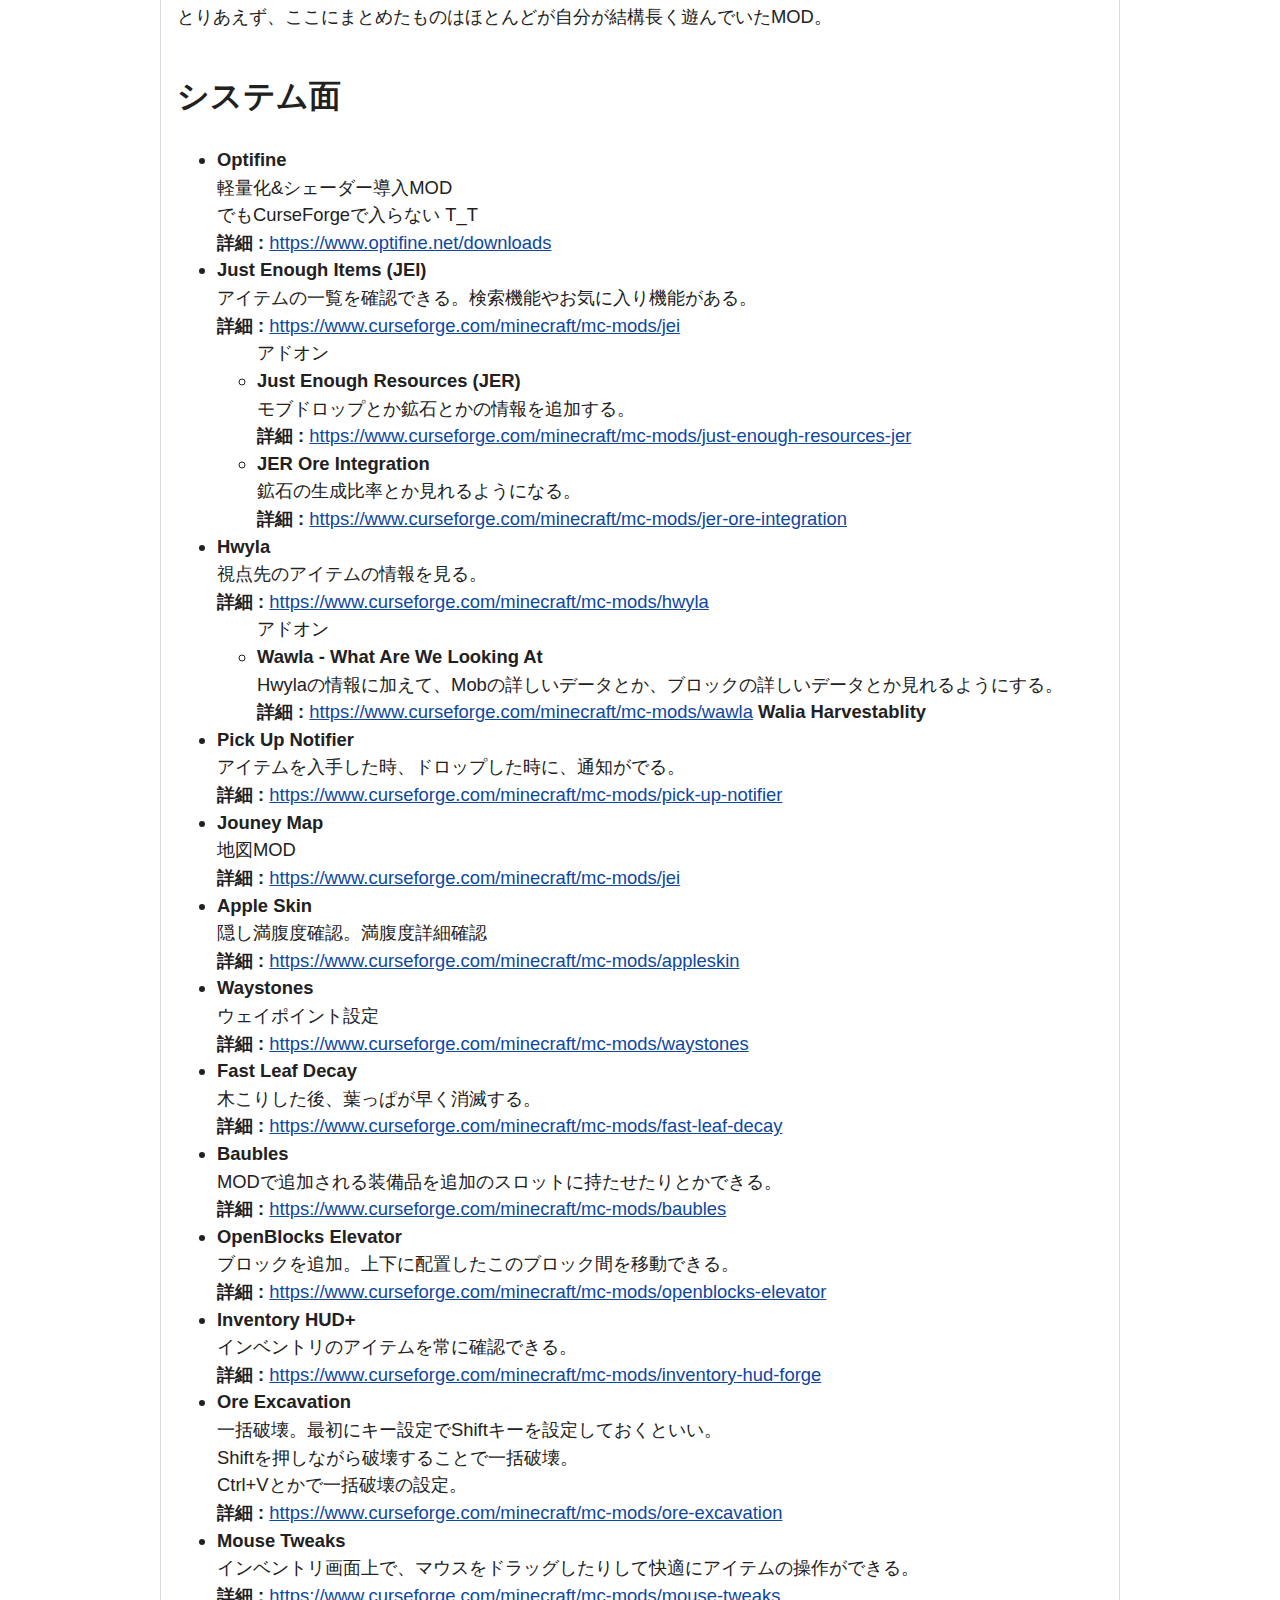
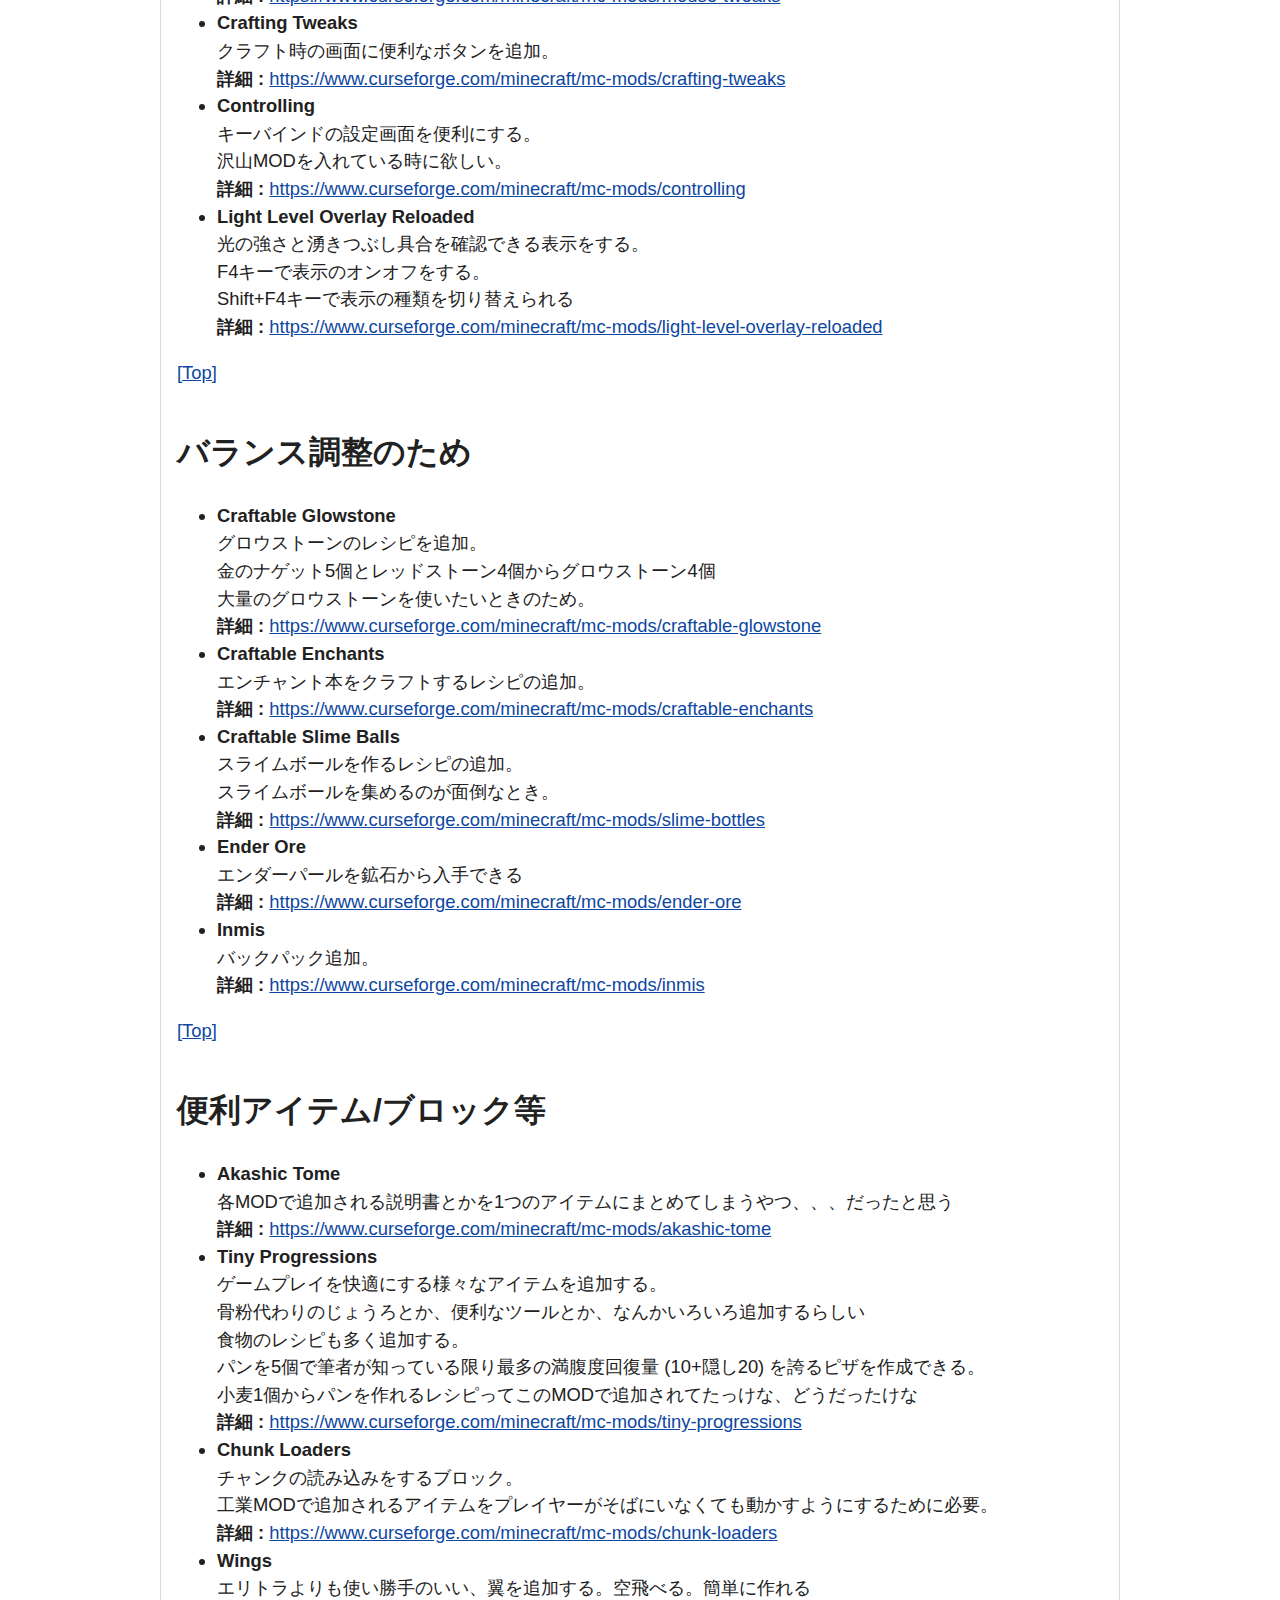
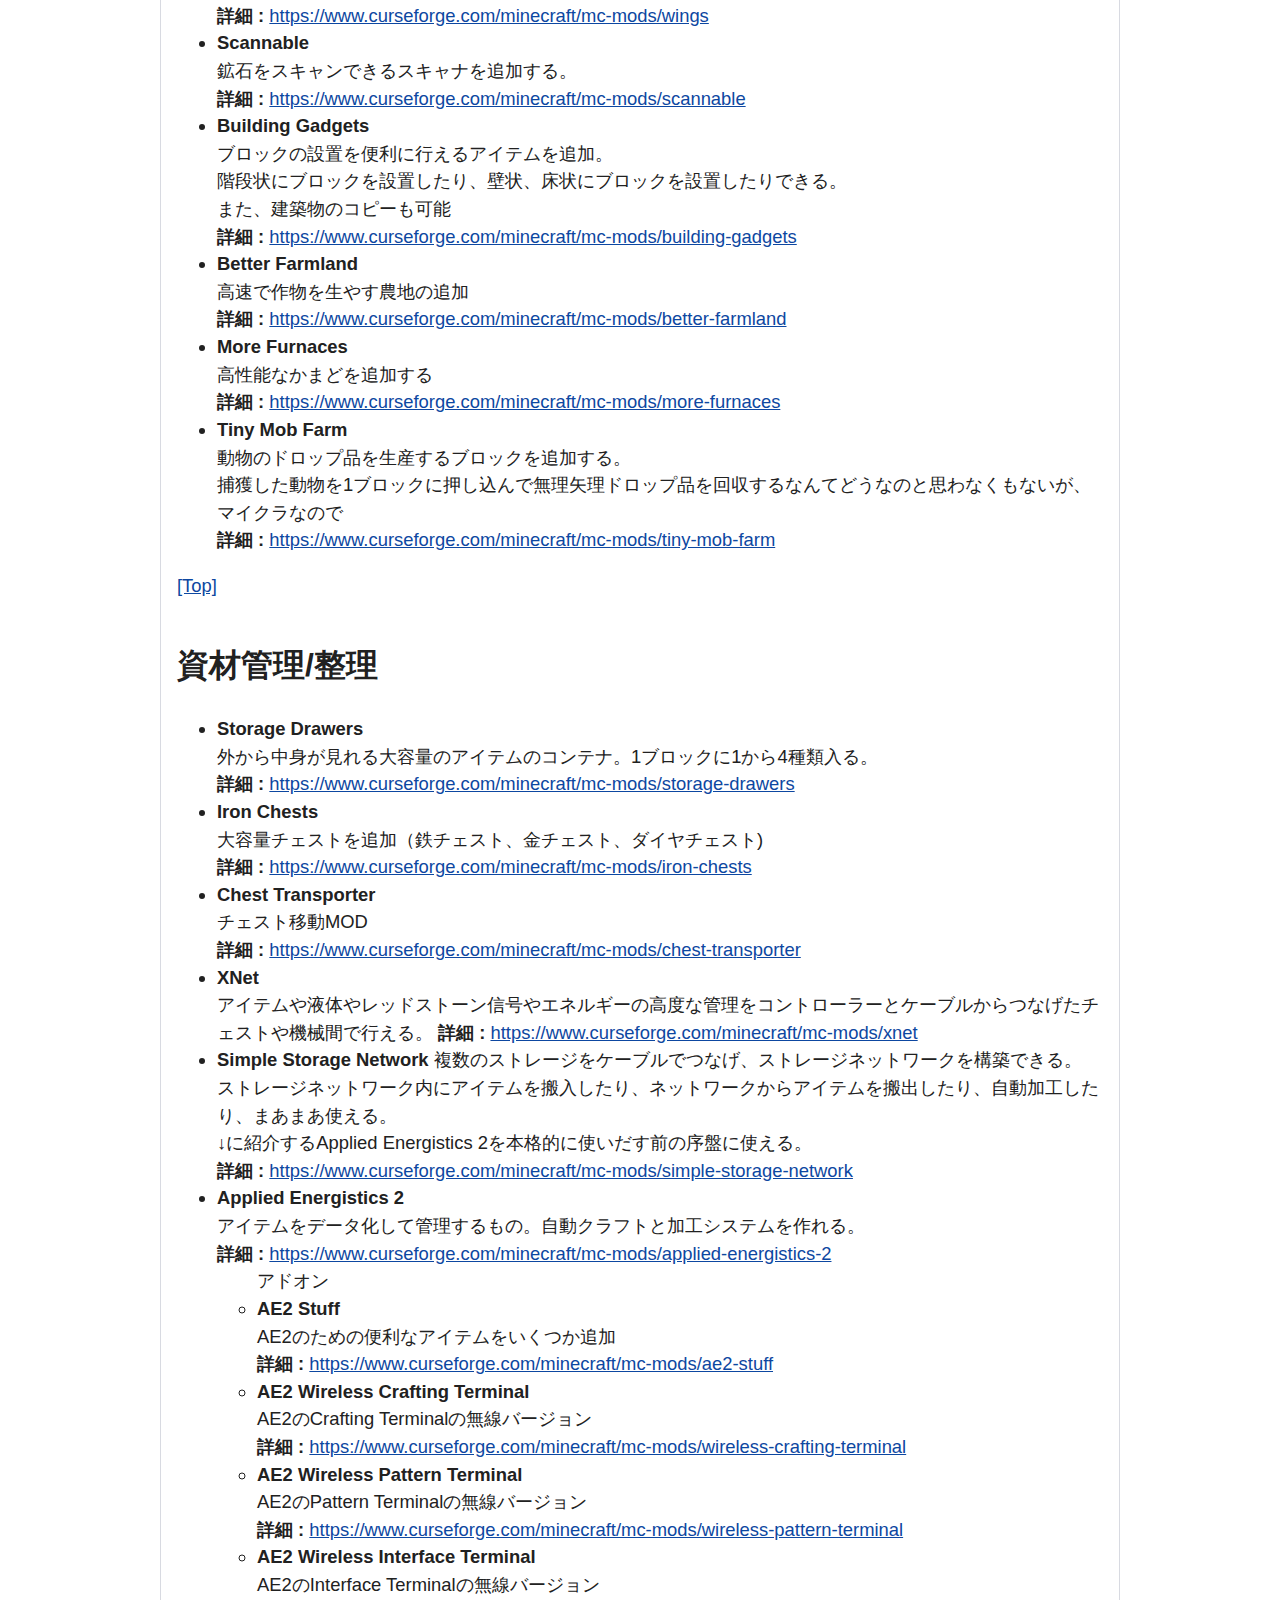
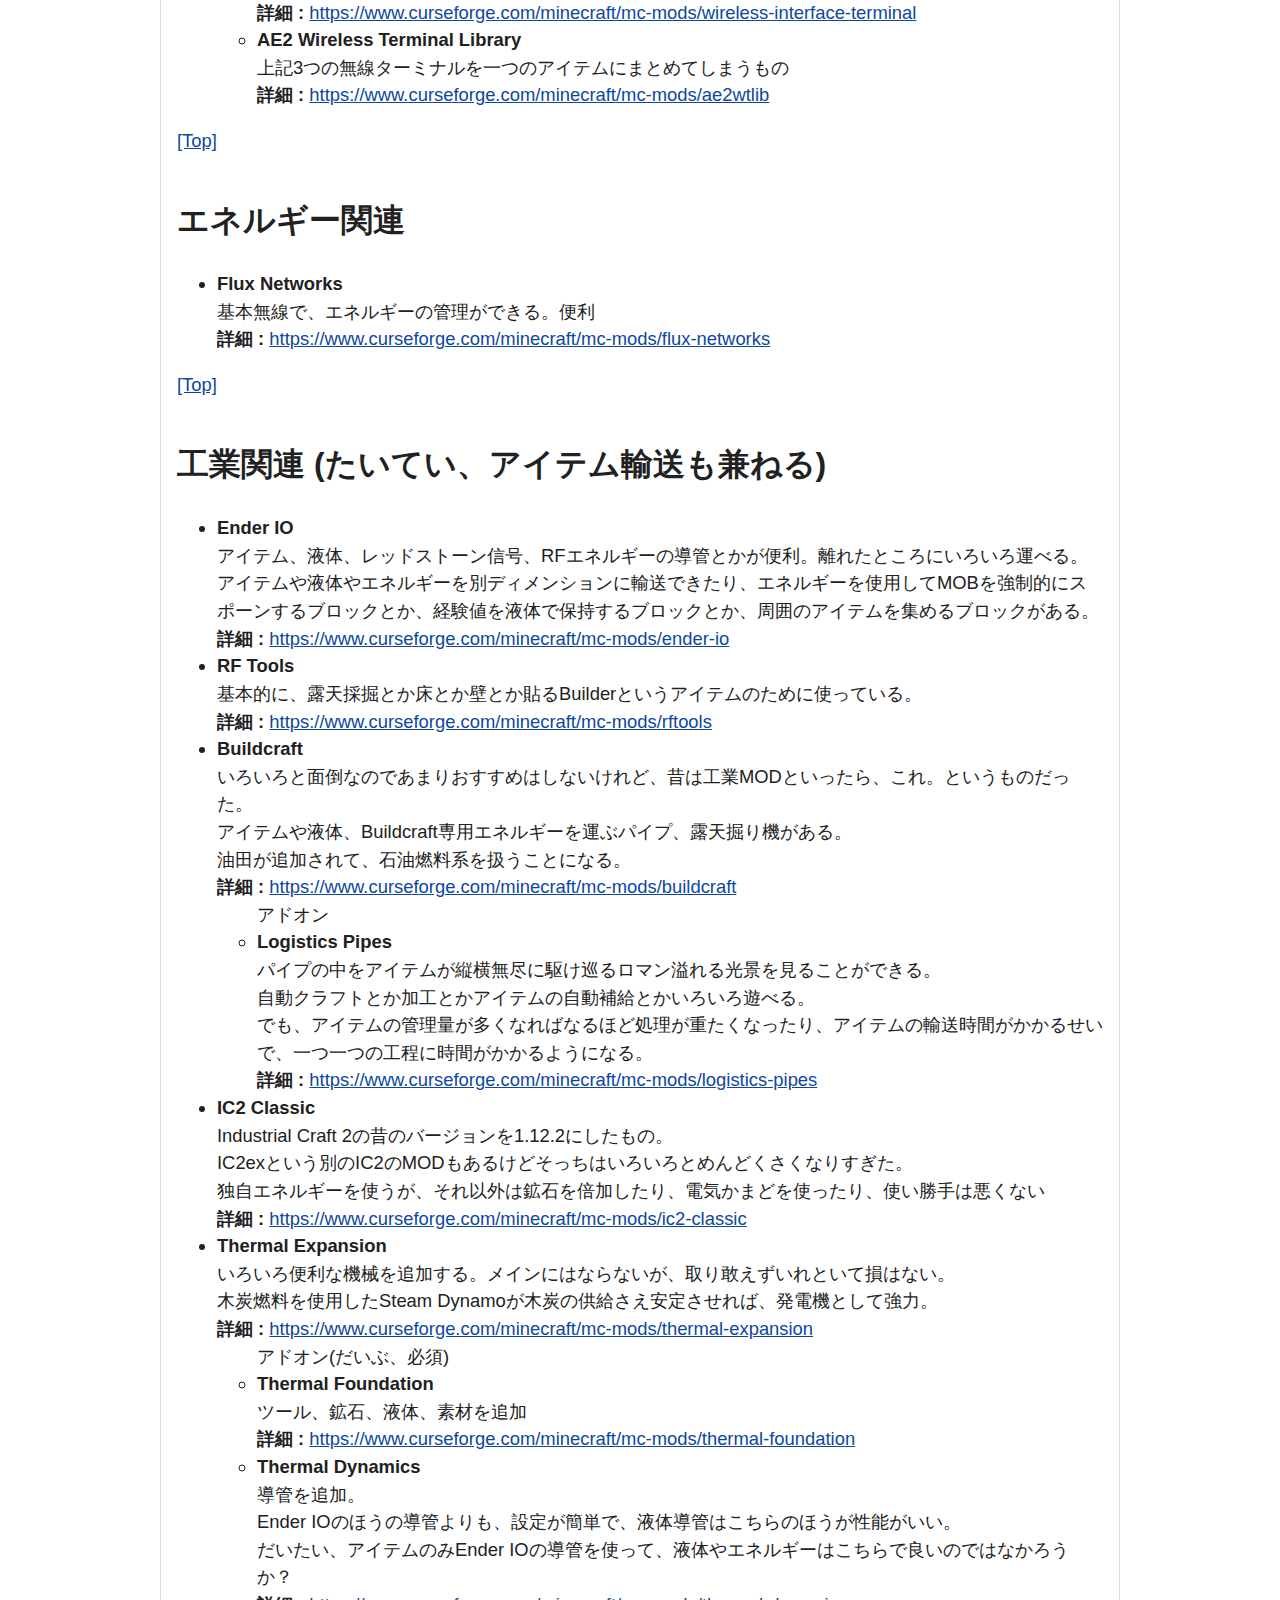
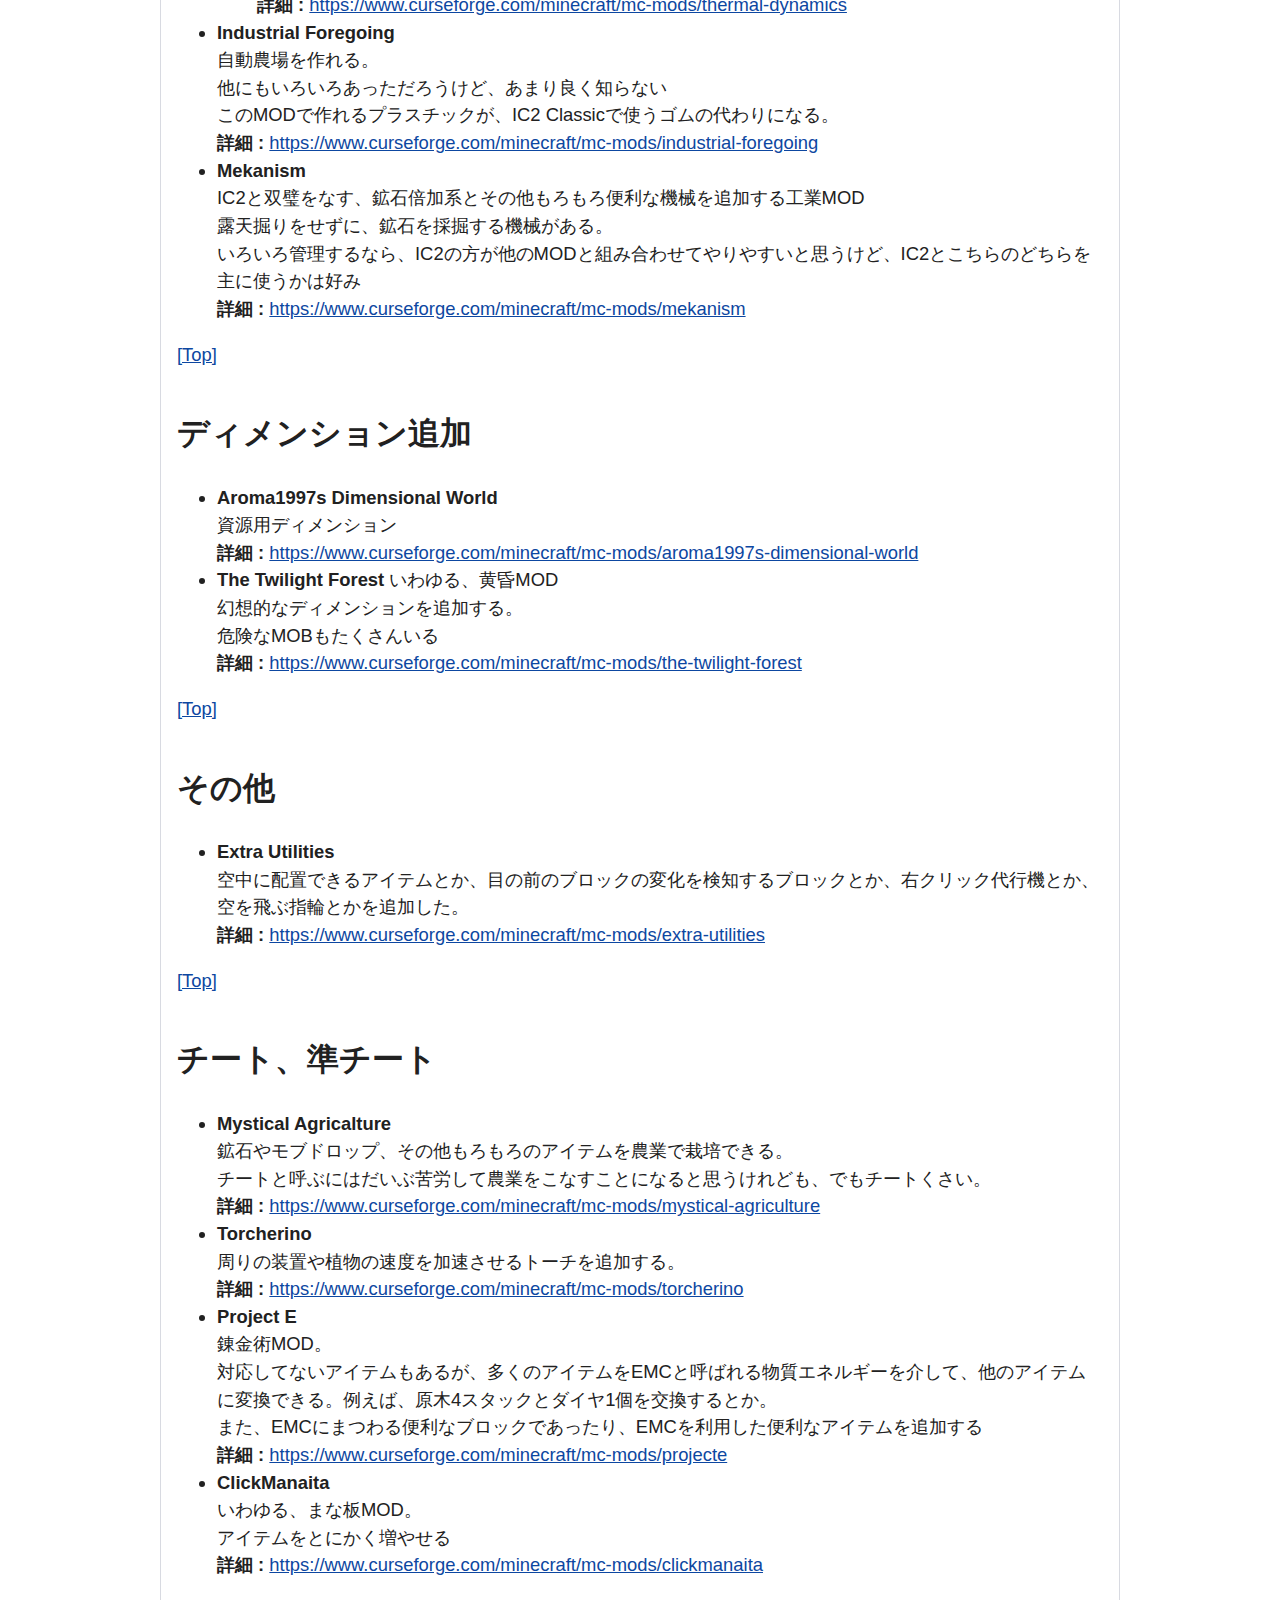
==== commit 899ccfb3: "IP" ====
--- a/index.html
+++ b/index.html
@@ -25,7 +25,7 @@
         </ul>
       </li>
       <li>
-        <a href="#selection">選択しているMod/Modpack</a> : All of Fabric 5<br>
+        <a href="#selection">サーバー選択しているMod/Modpack</a> : All of Fabric 5, <b> IP : </b> 126.56.240.62 <br>
         Mod一覧
         <ul>
           <li> <a href="#ff_system">システム系</a> </li>
@@ -137,7 +137,7 @@
     </article>
 
     <article id="selection">
-      <h1>選択しているMod/Modpack</h1>
+      <h1>サーバーで選択しているMod/Modpack</h1>
       <b>All of Fabric 5</b><br>
       レミリアサーバーのIPアドレス : 126.56.240.62<br>
       <br>
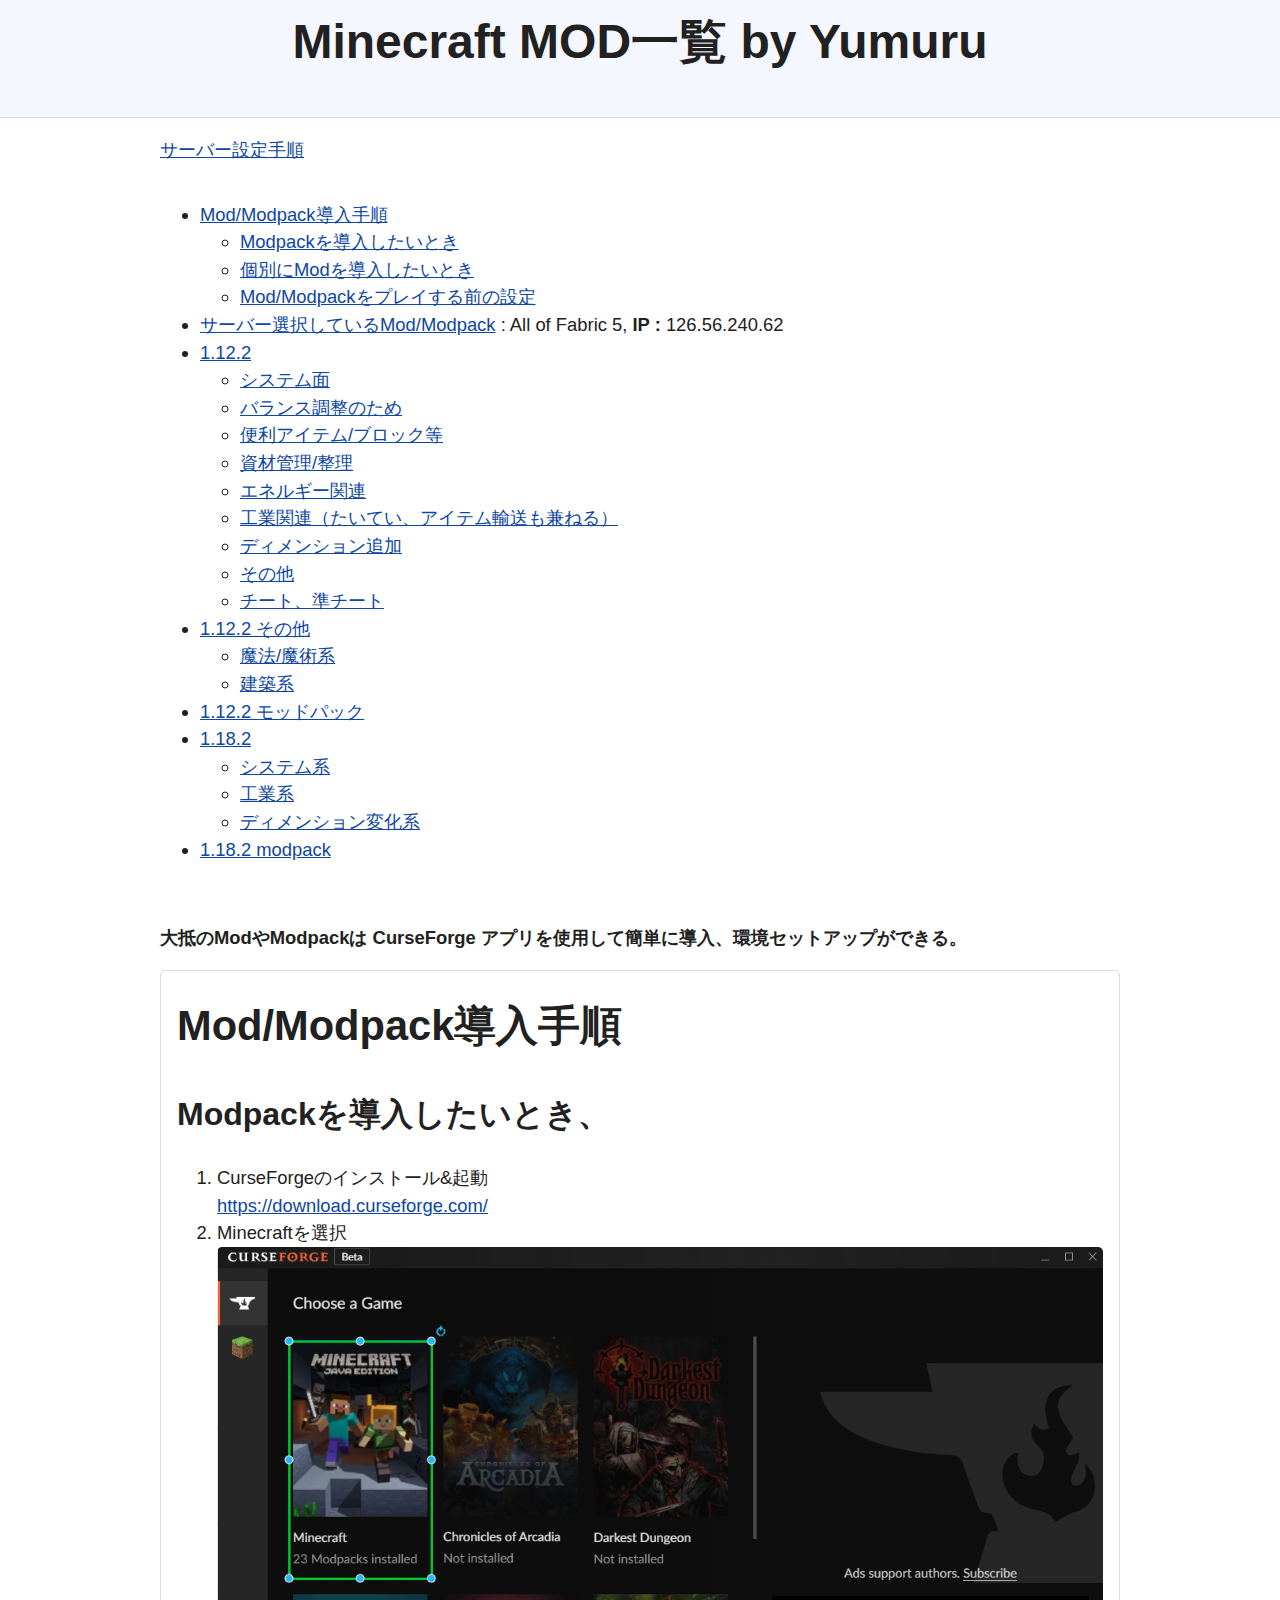
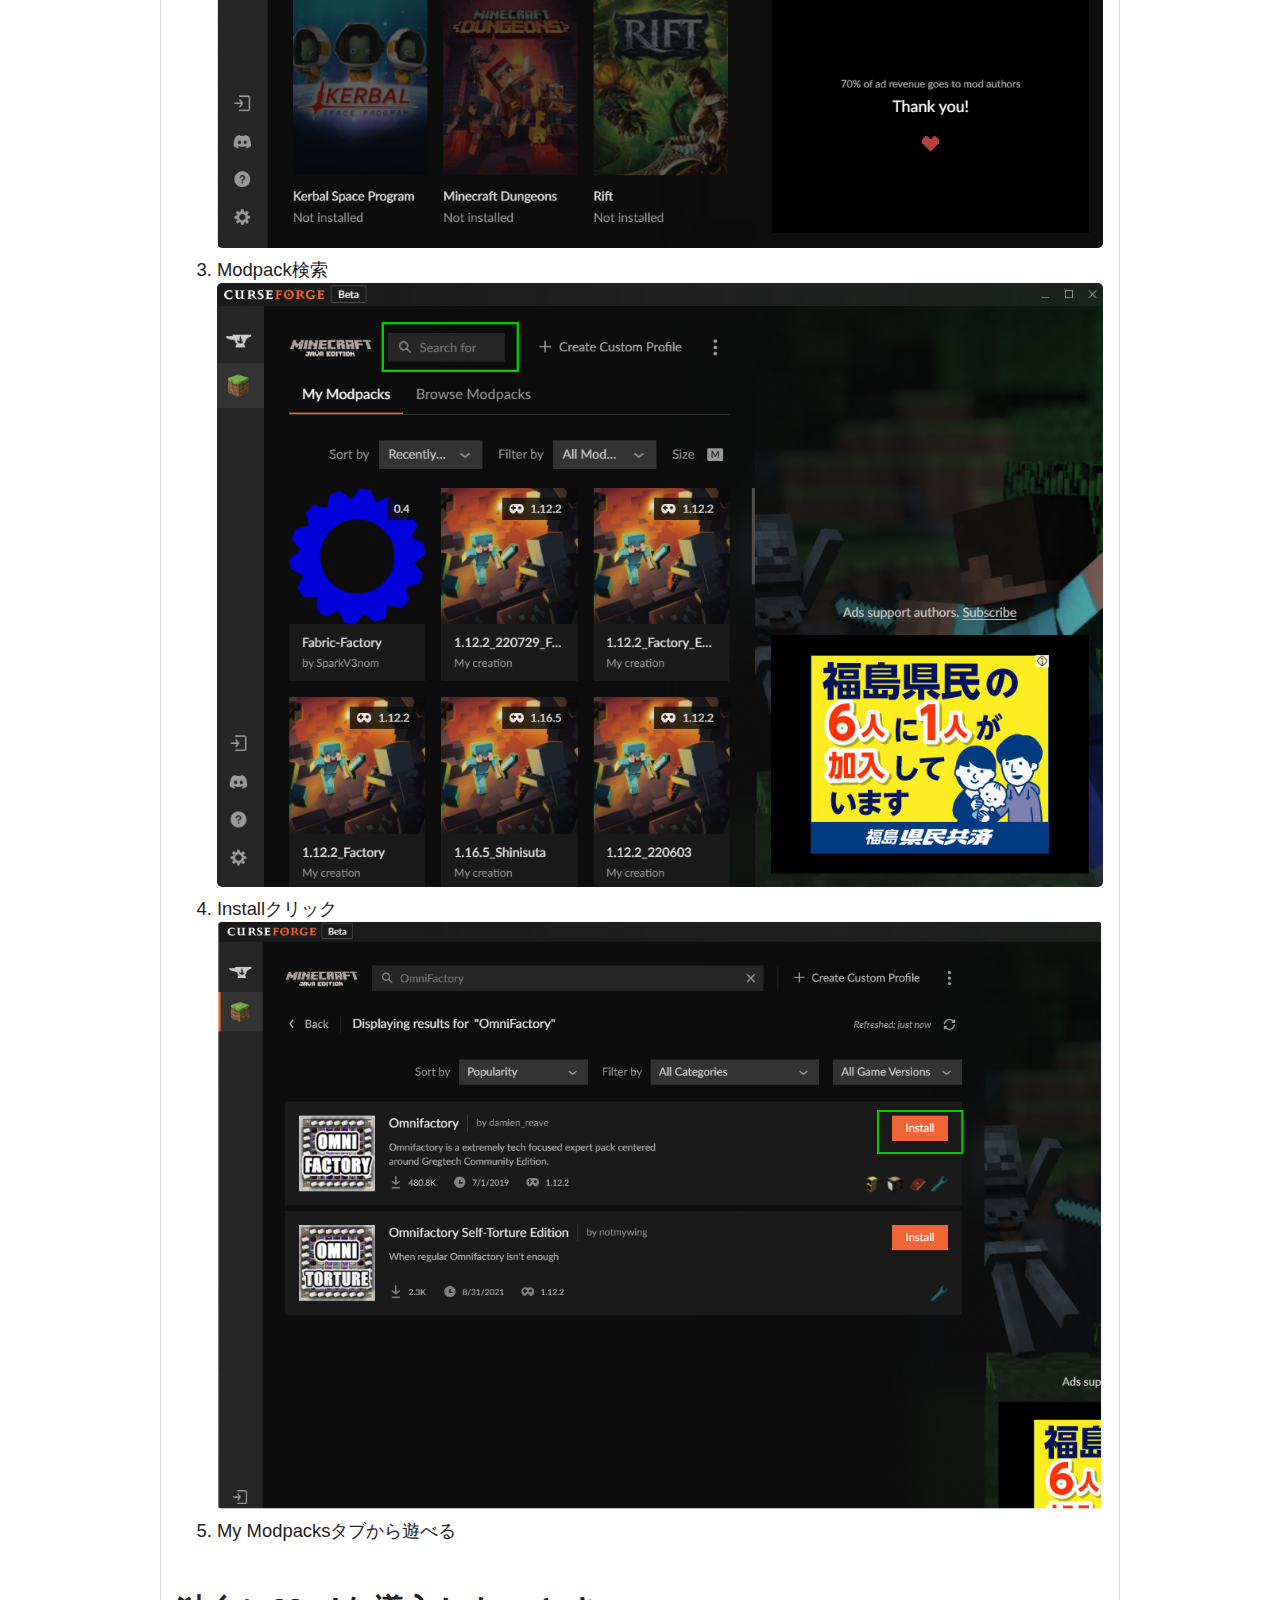
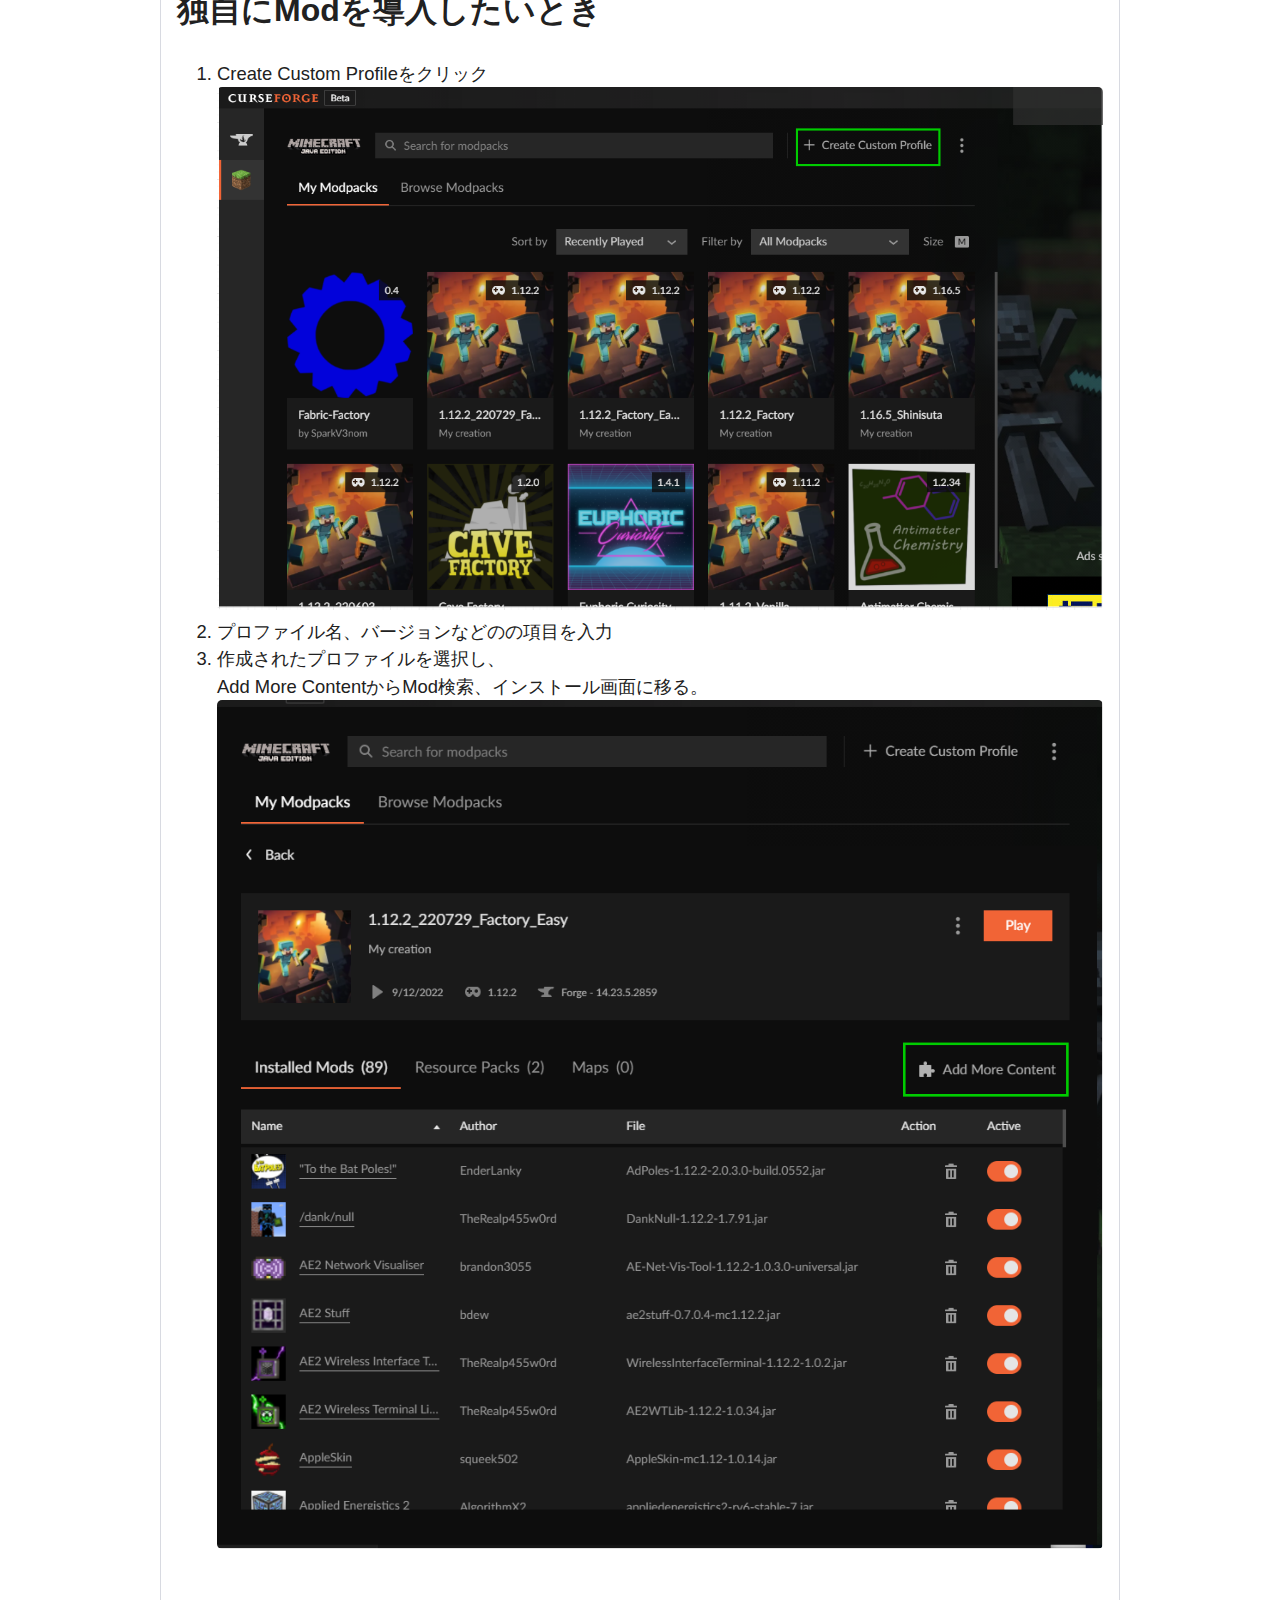
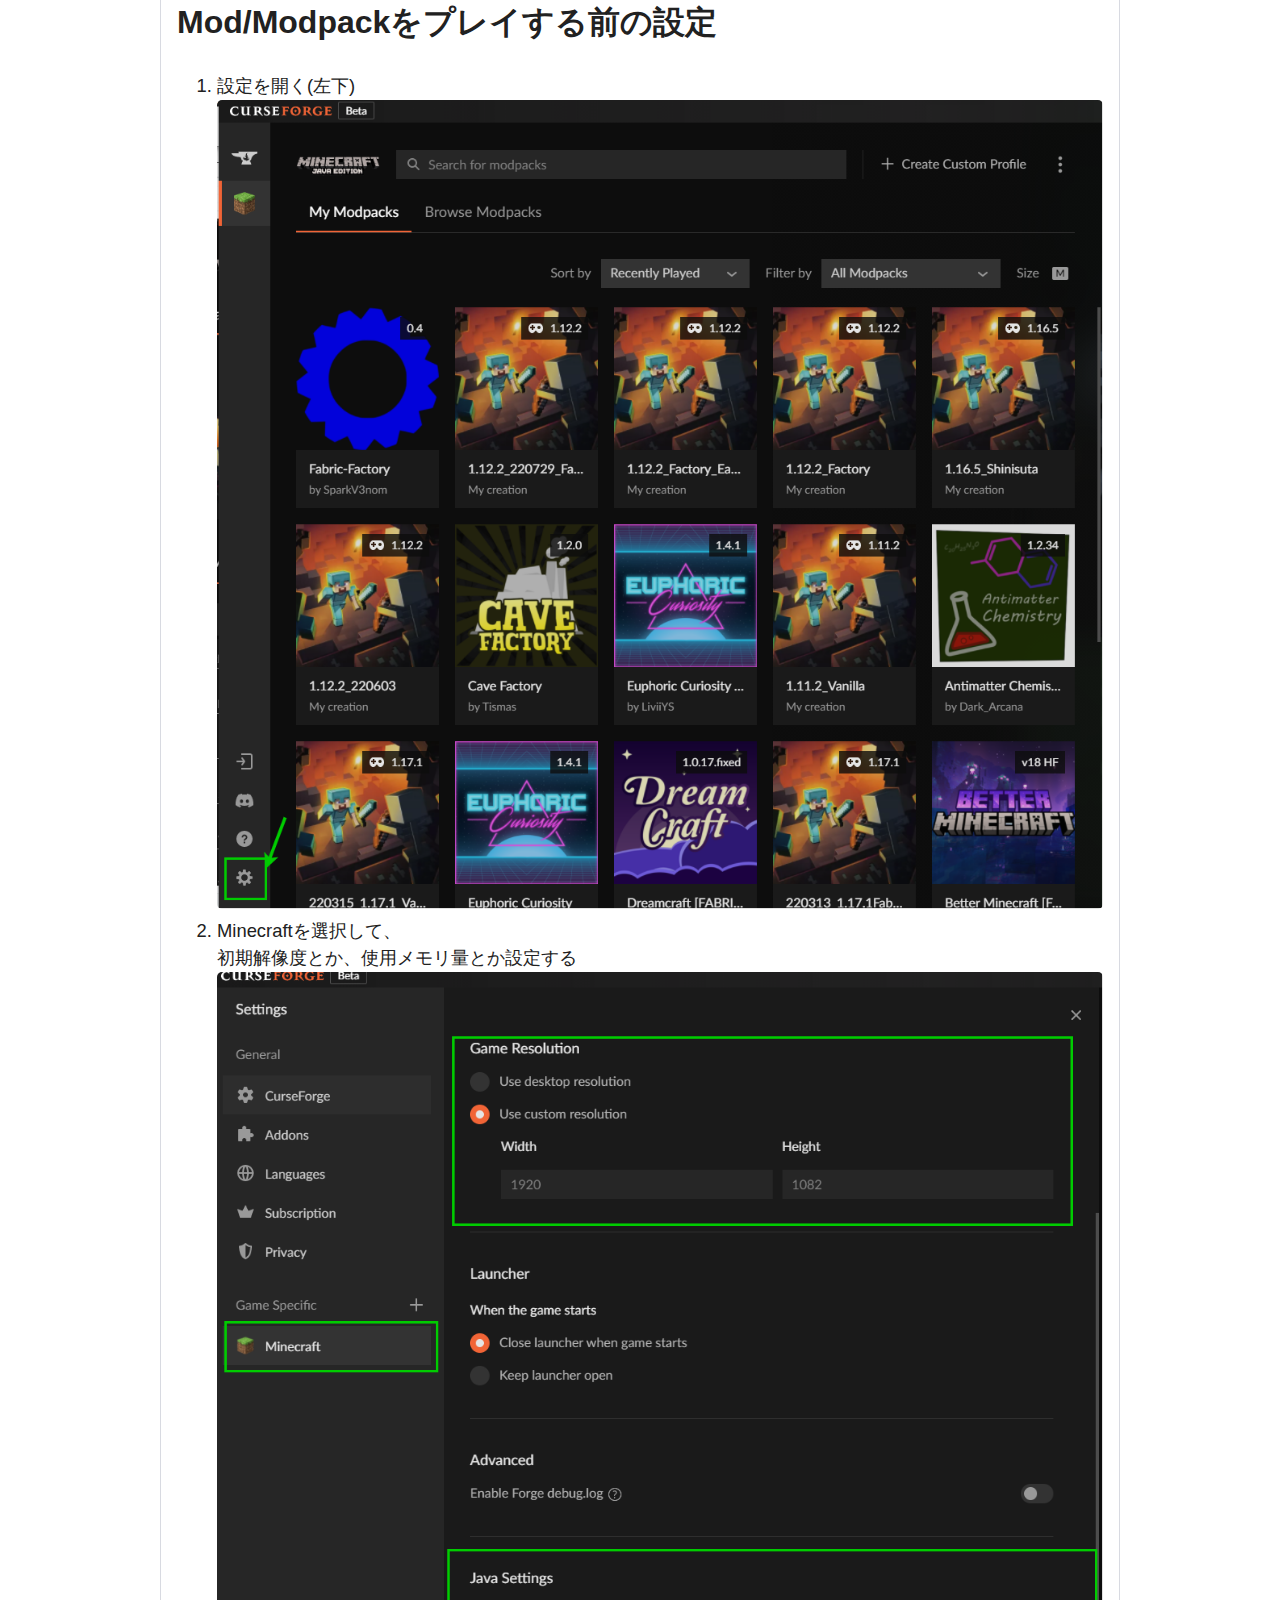
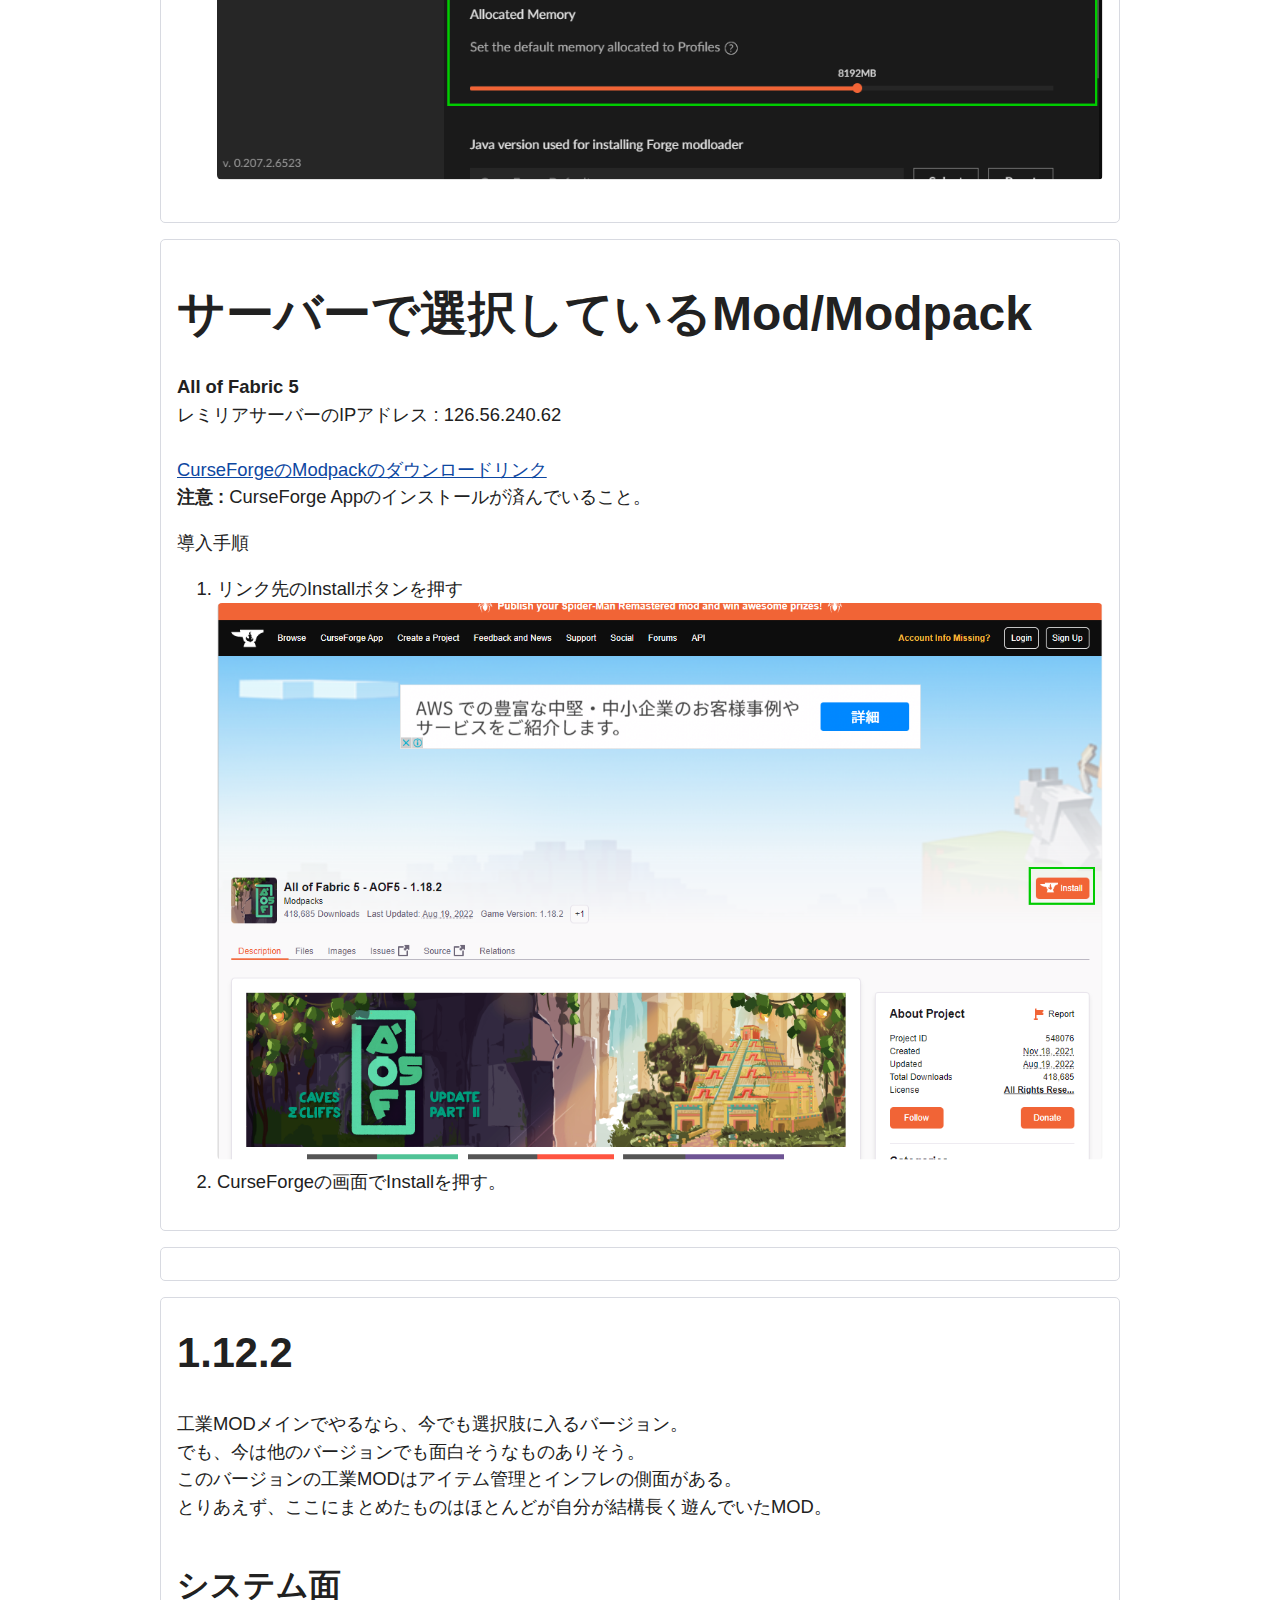
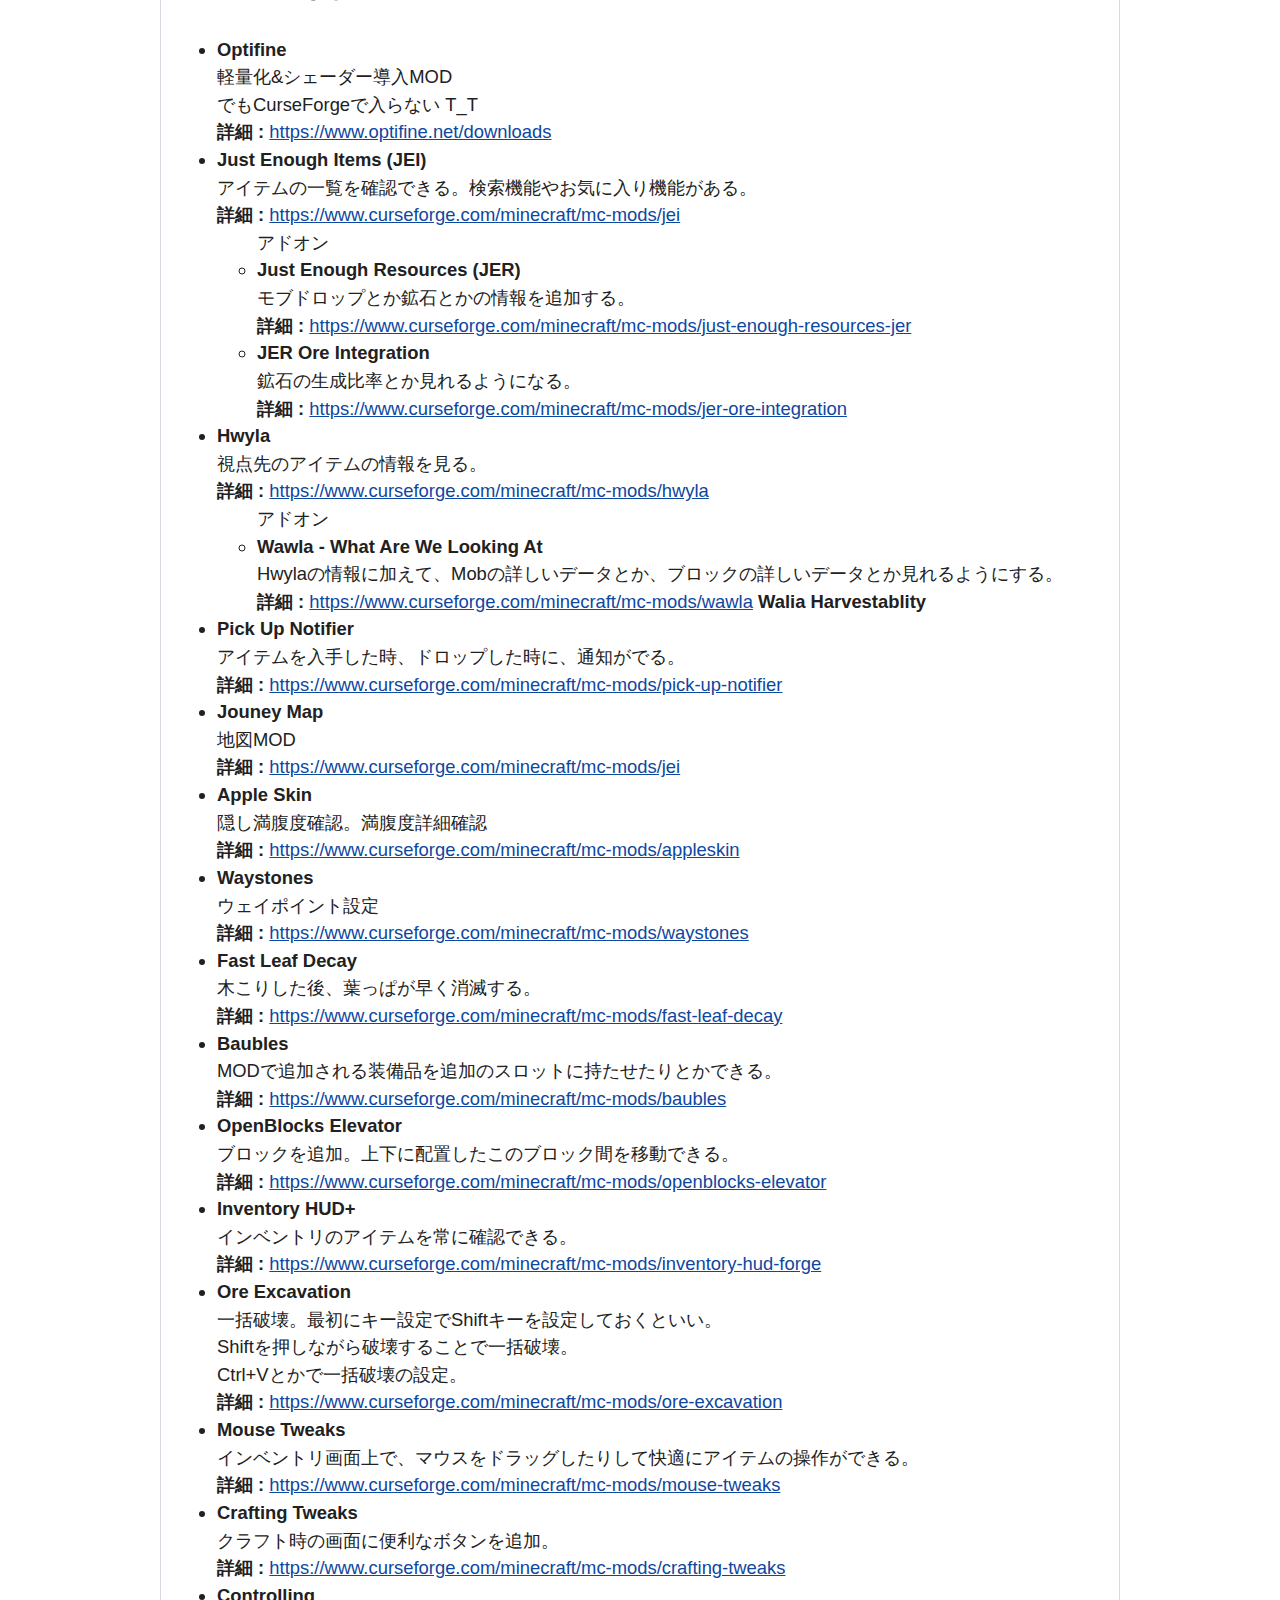
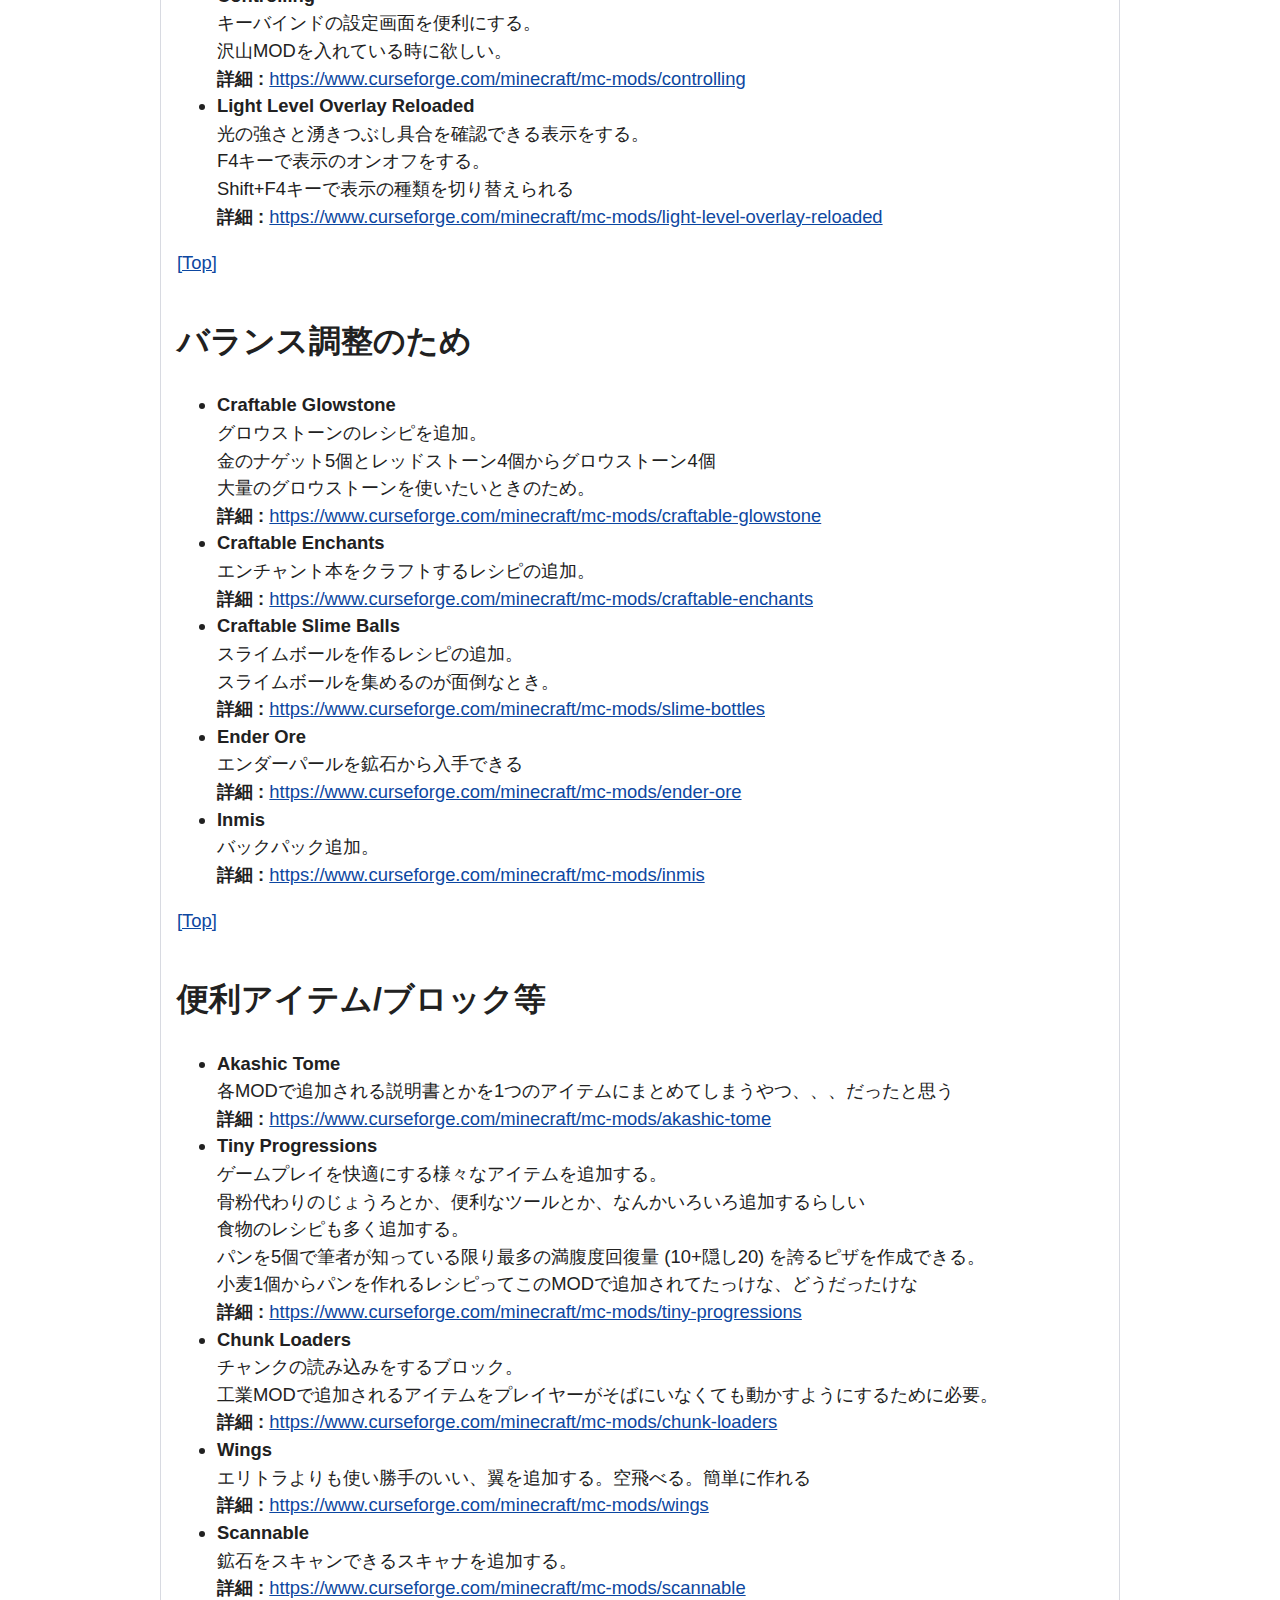
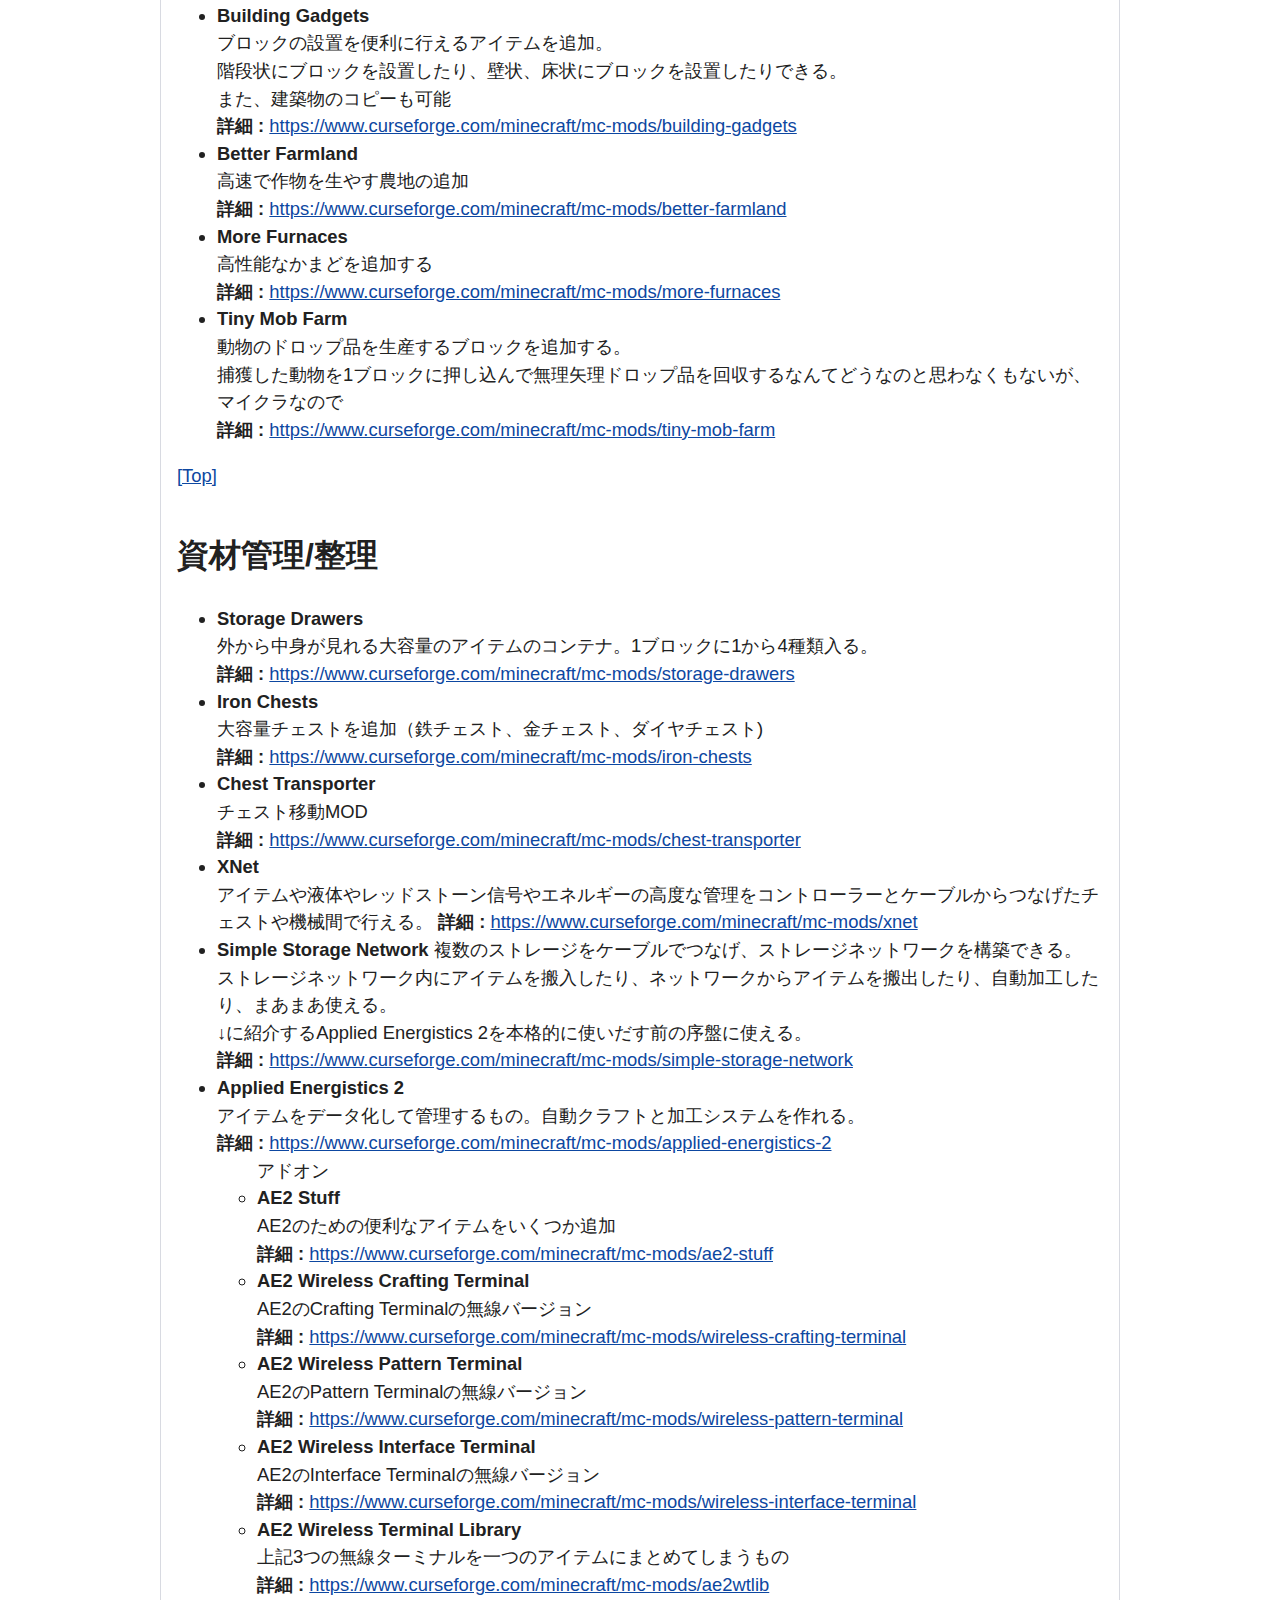
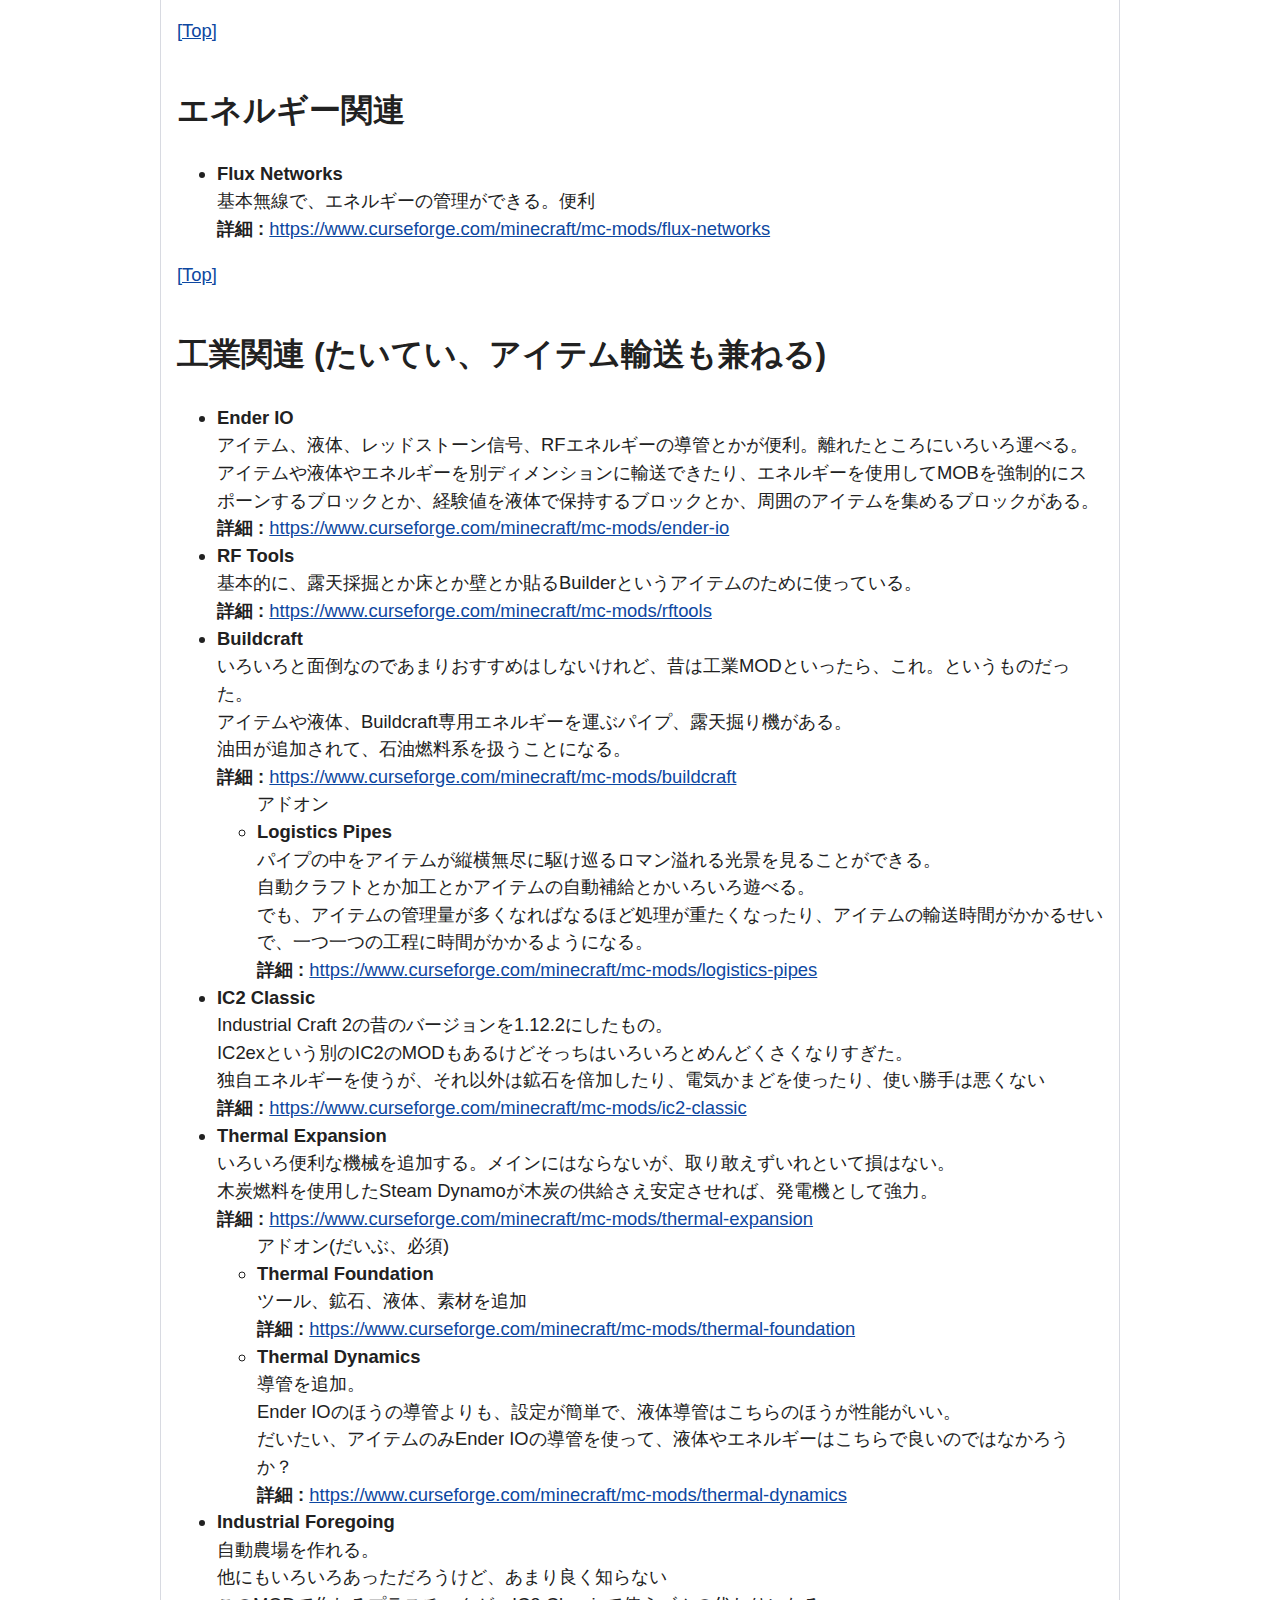
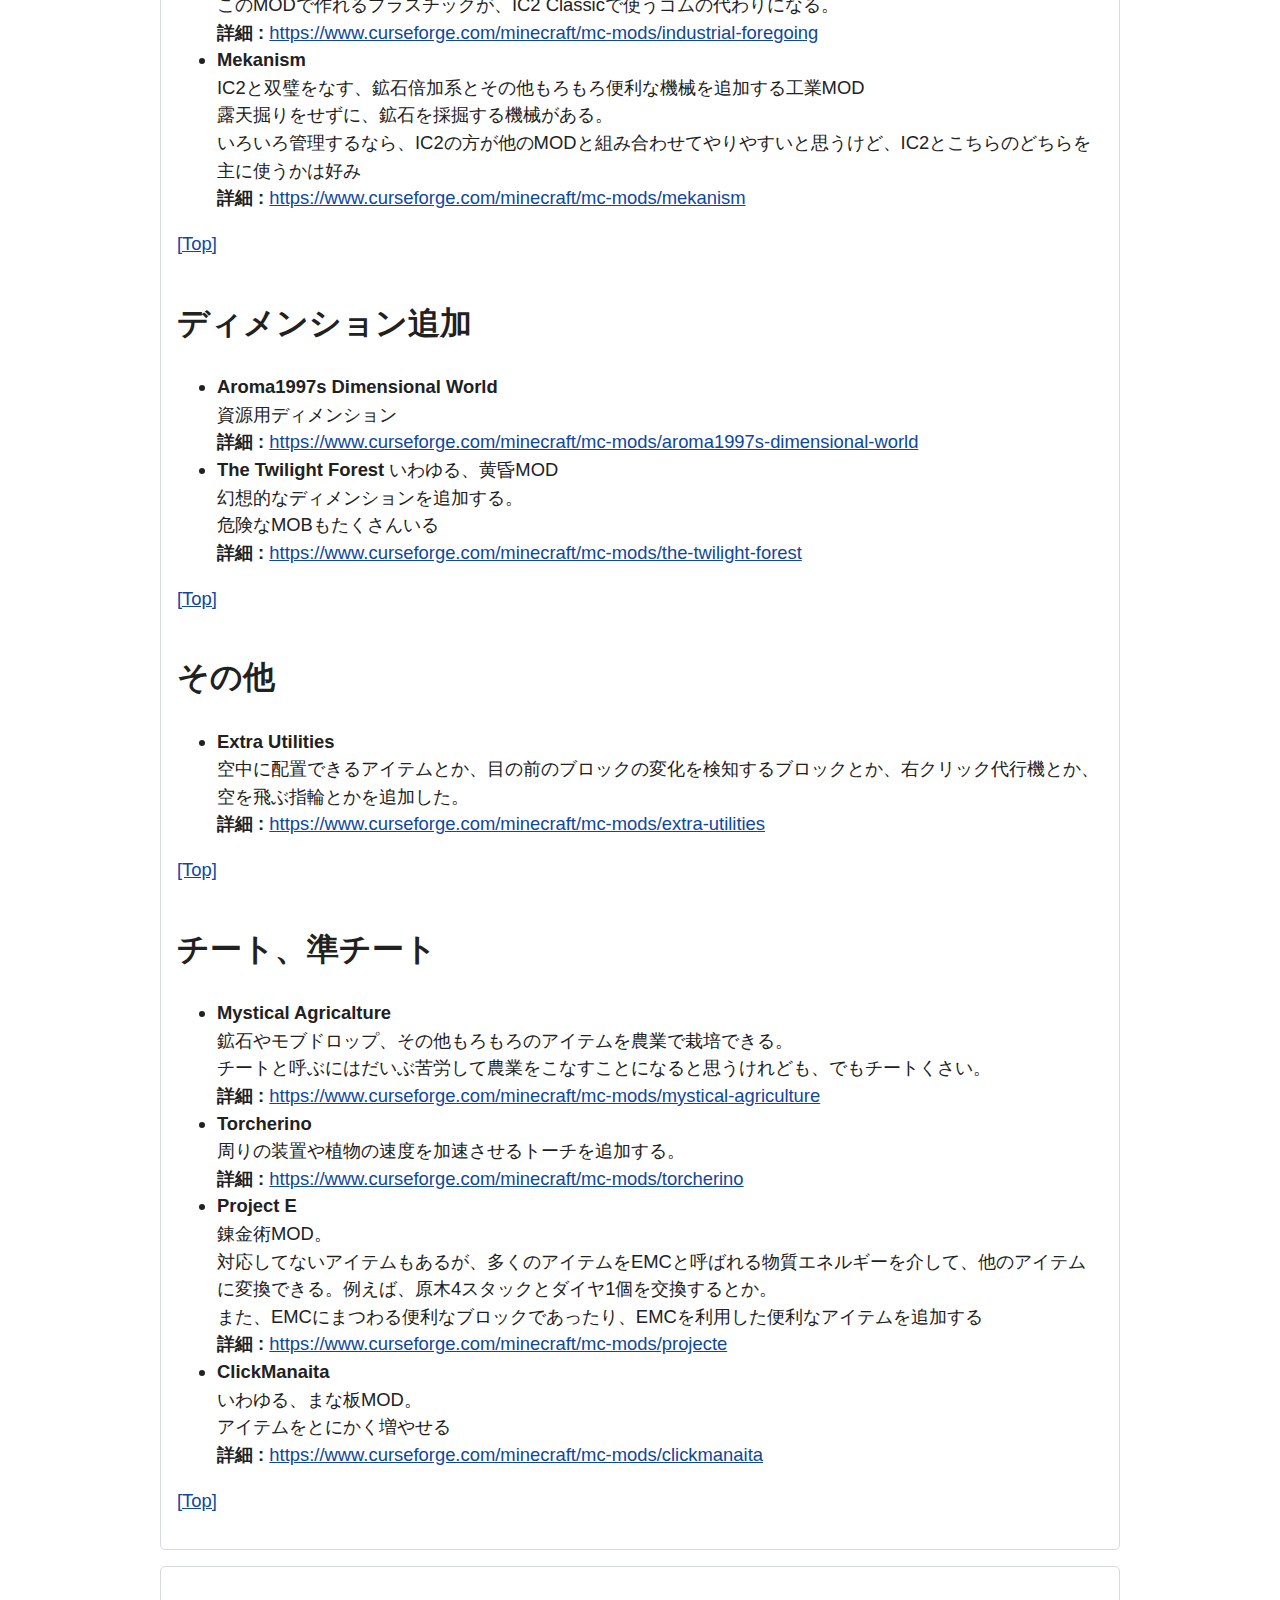
==== commit 35ab1bab: "rem unnecessary part" ====
--- a/index.html
+++ b/index.html
@@ -26,12 +26,6 @@
       </li>
       <li>
         <a href="#selection">サーバー選択しているMod/Modpack</a> : All of Fabric 5, <b> IP : </b> 126.56.240.62 <br>
-        Mod一覧
-        <ul>
-          <li> <a href="#ff_system">システム系</a> </li>
-          <li> <a href="#ff_convitem">便利アイテム/ブロック</a> </li>
-          <li> <a href="#ff_additional">追加要素</a> </li>
-        </ul>
       </li>
       <li>
         <a href="#1.12.2">1.12.2</a>
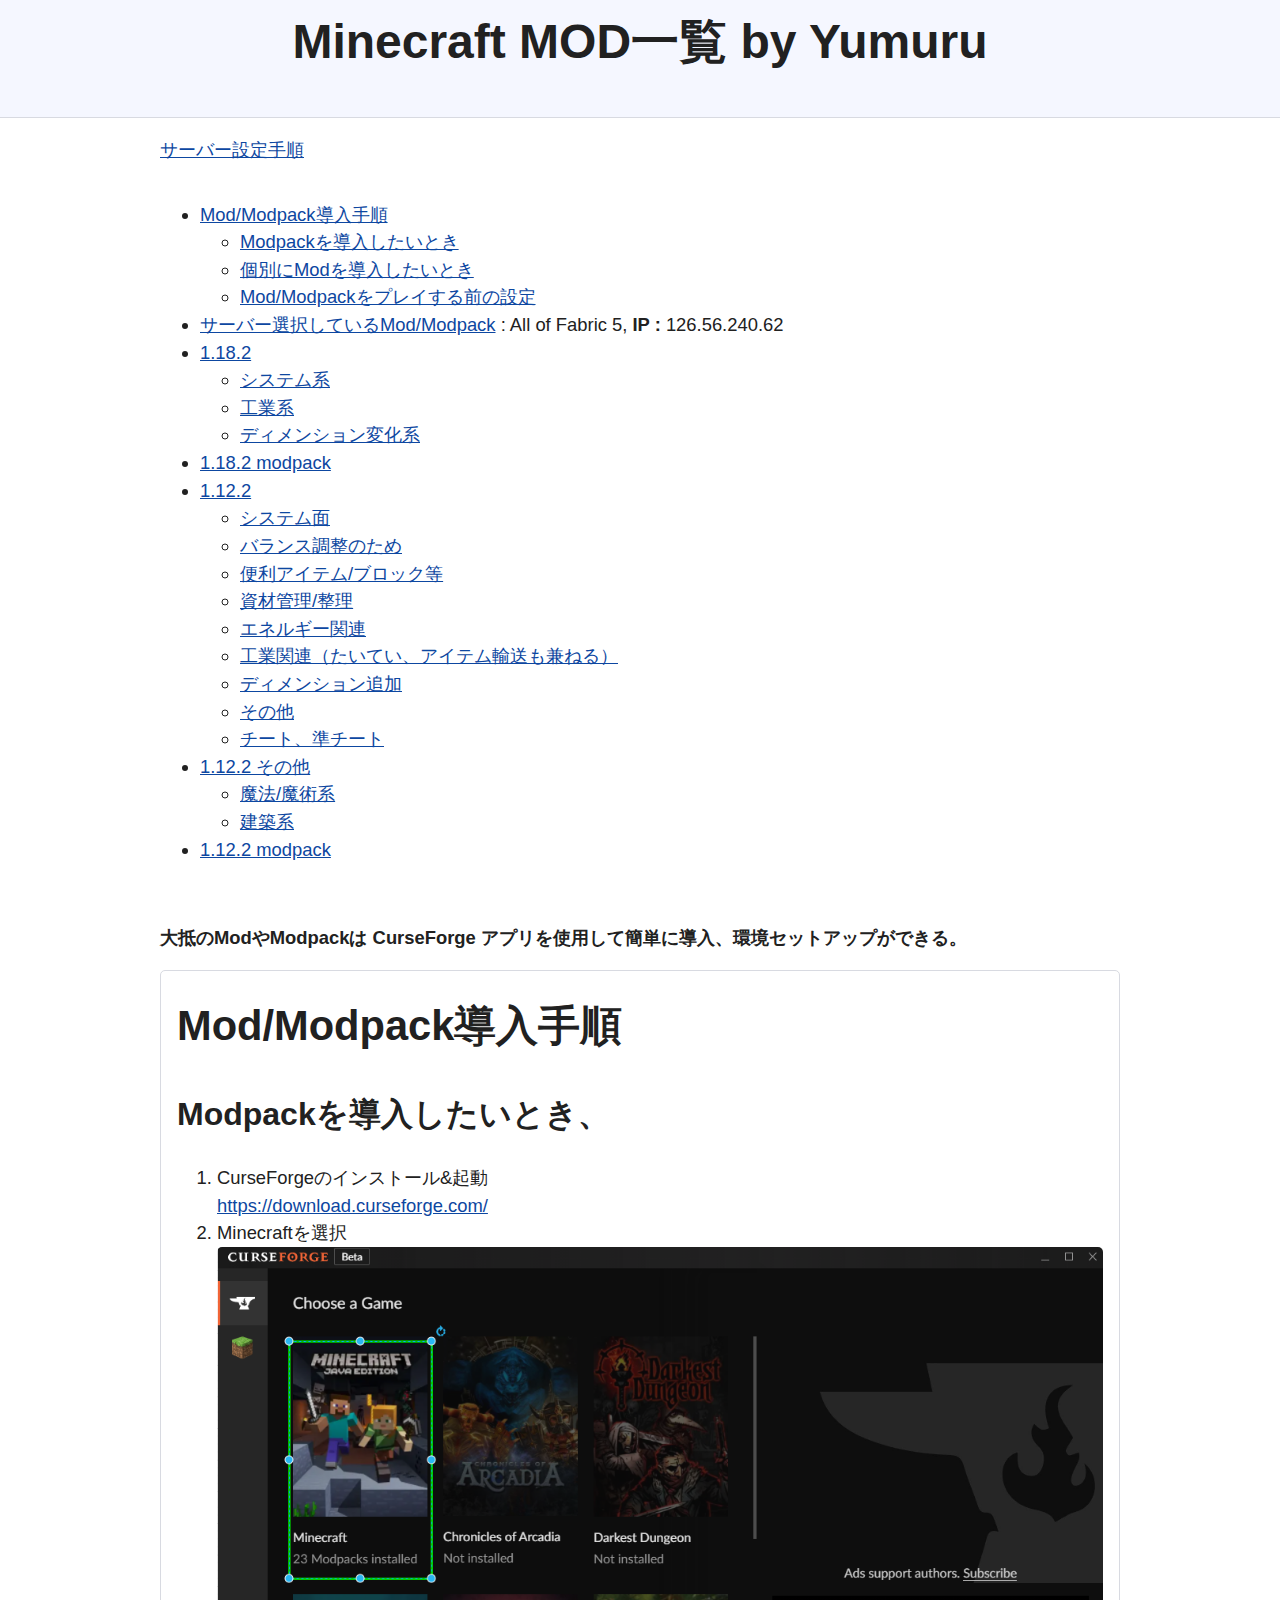
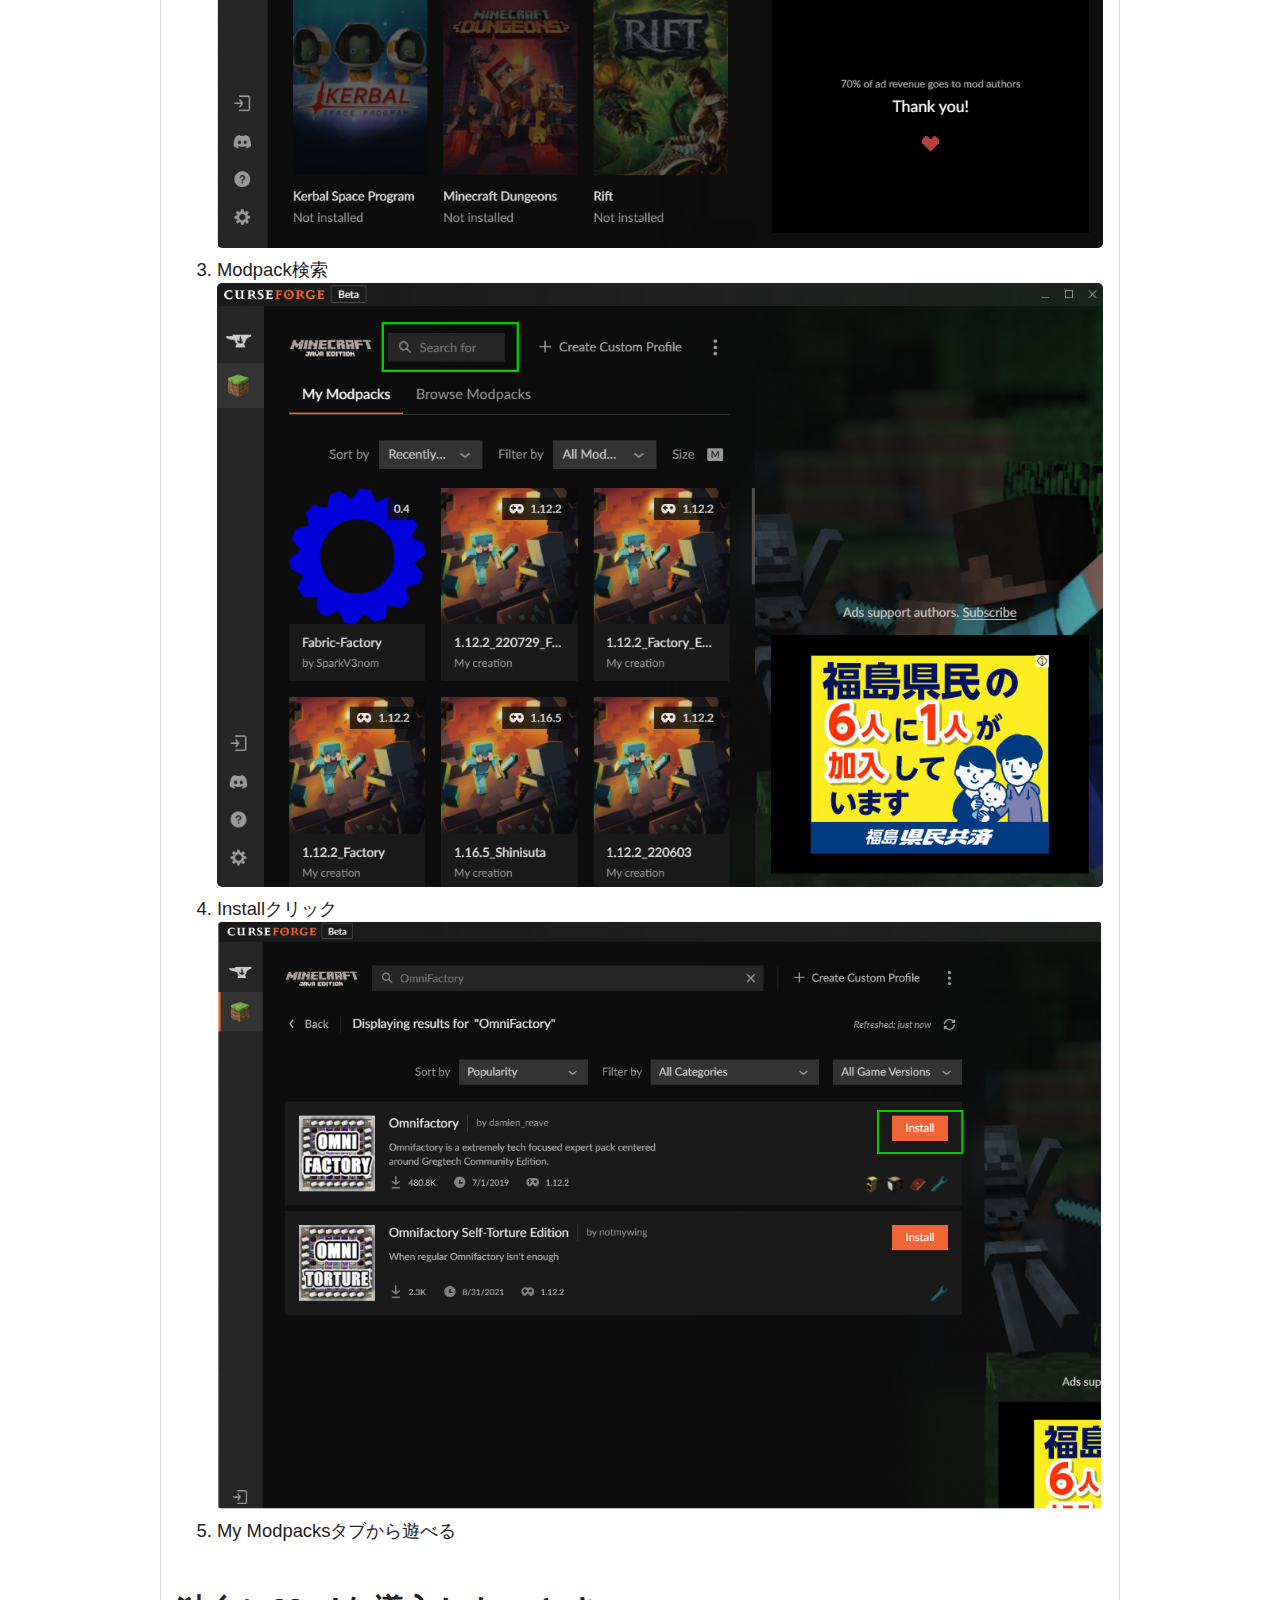
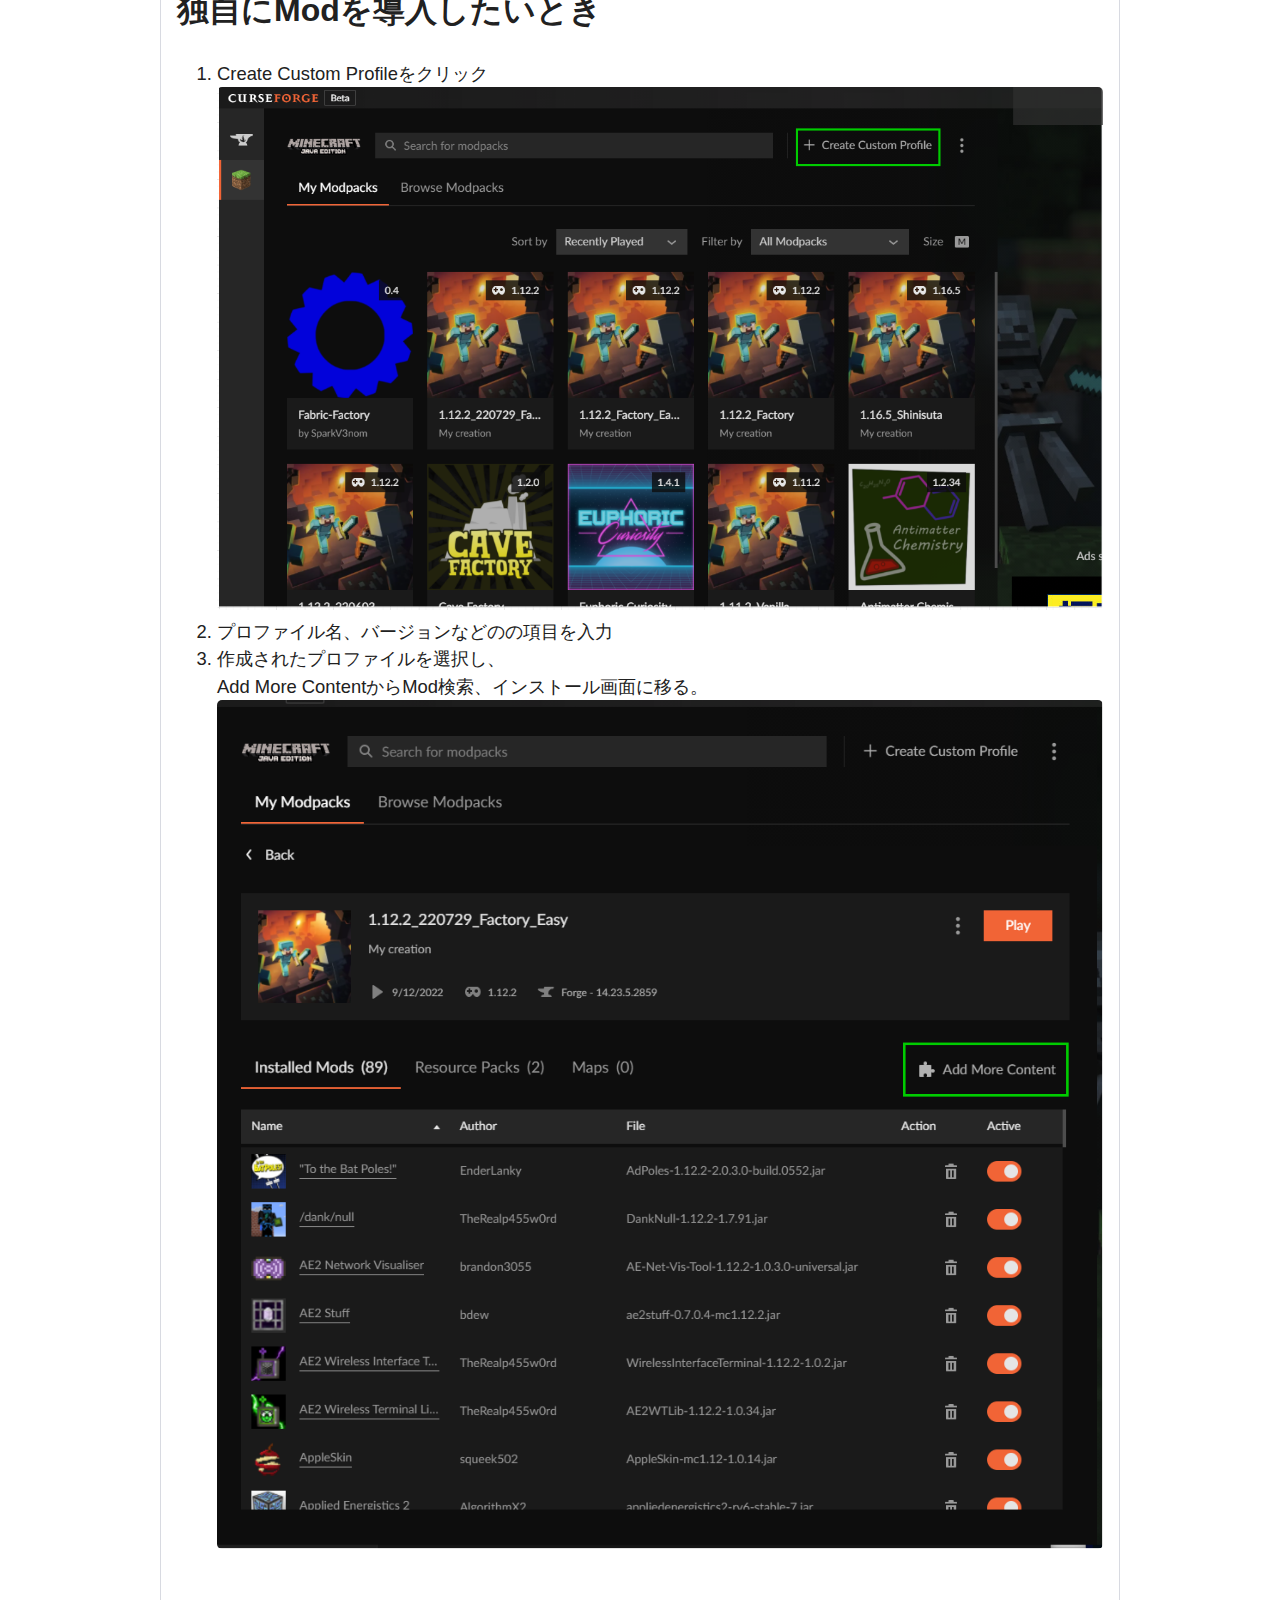
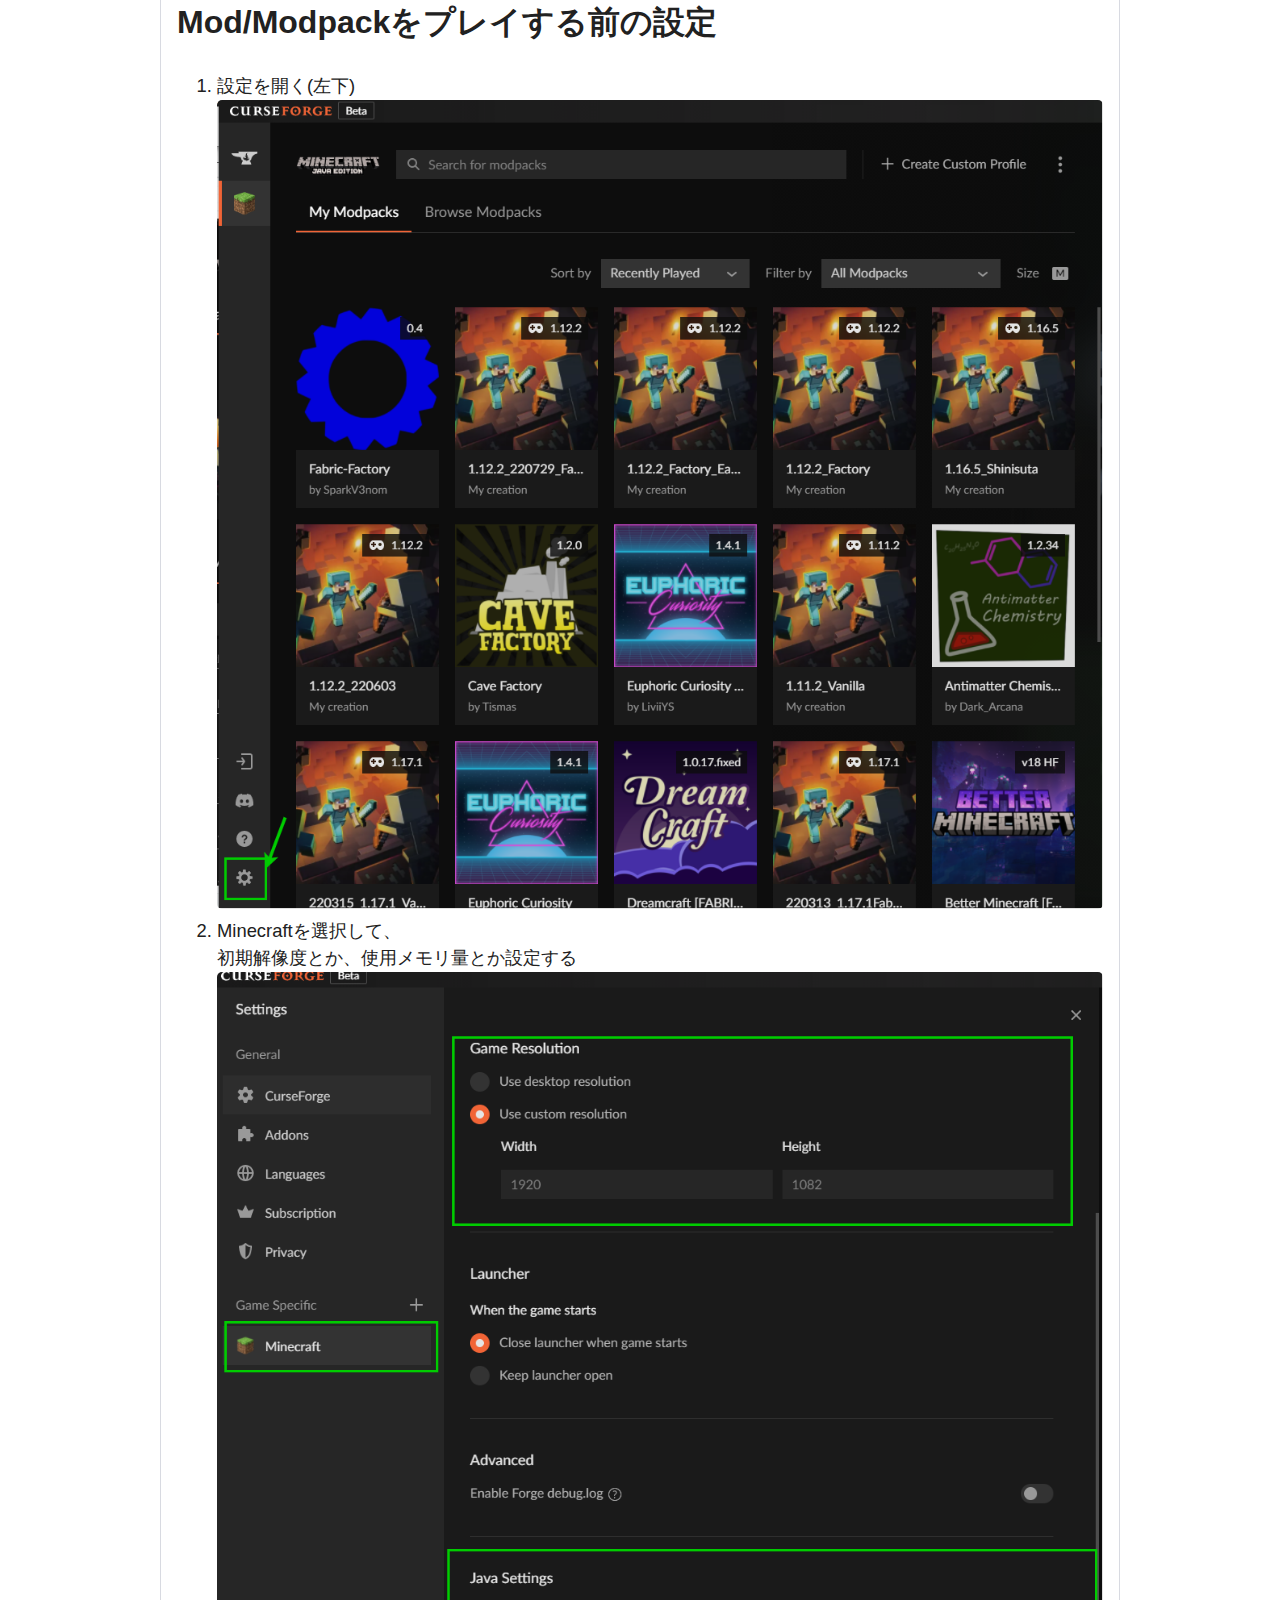
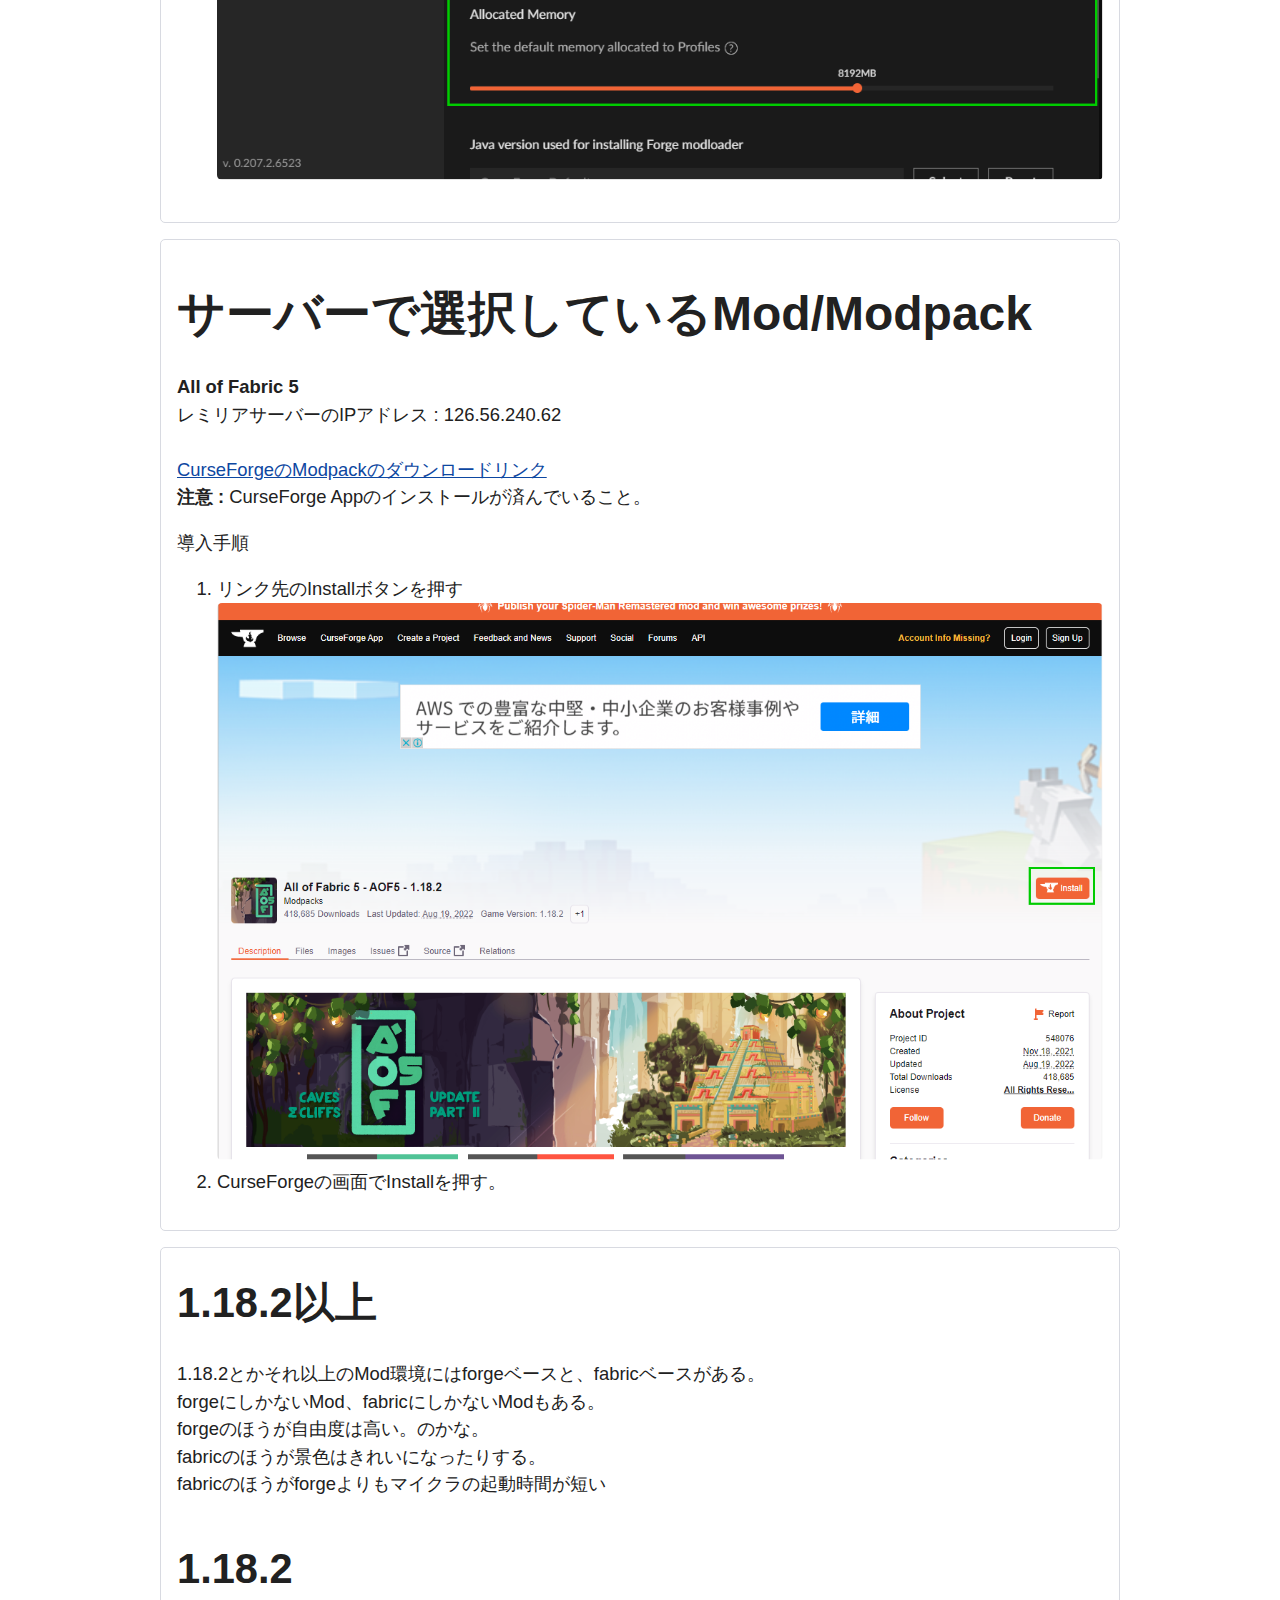
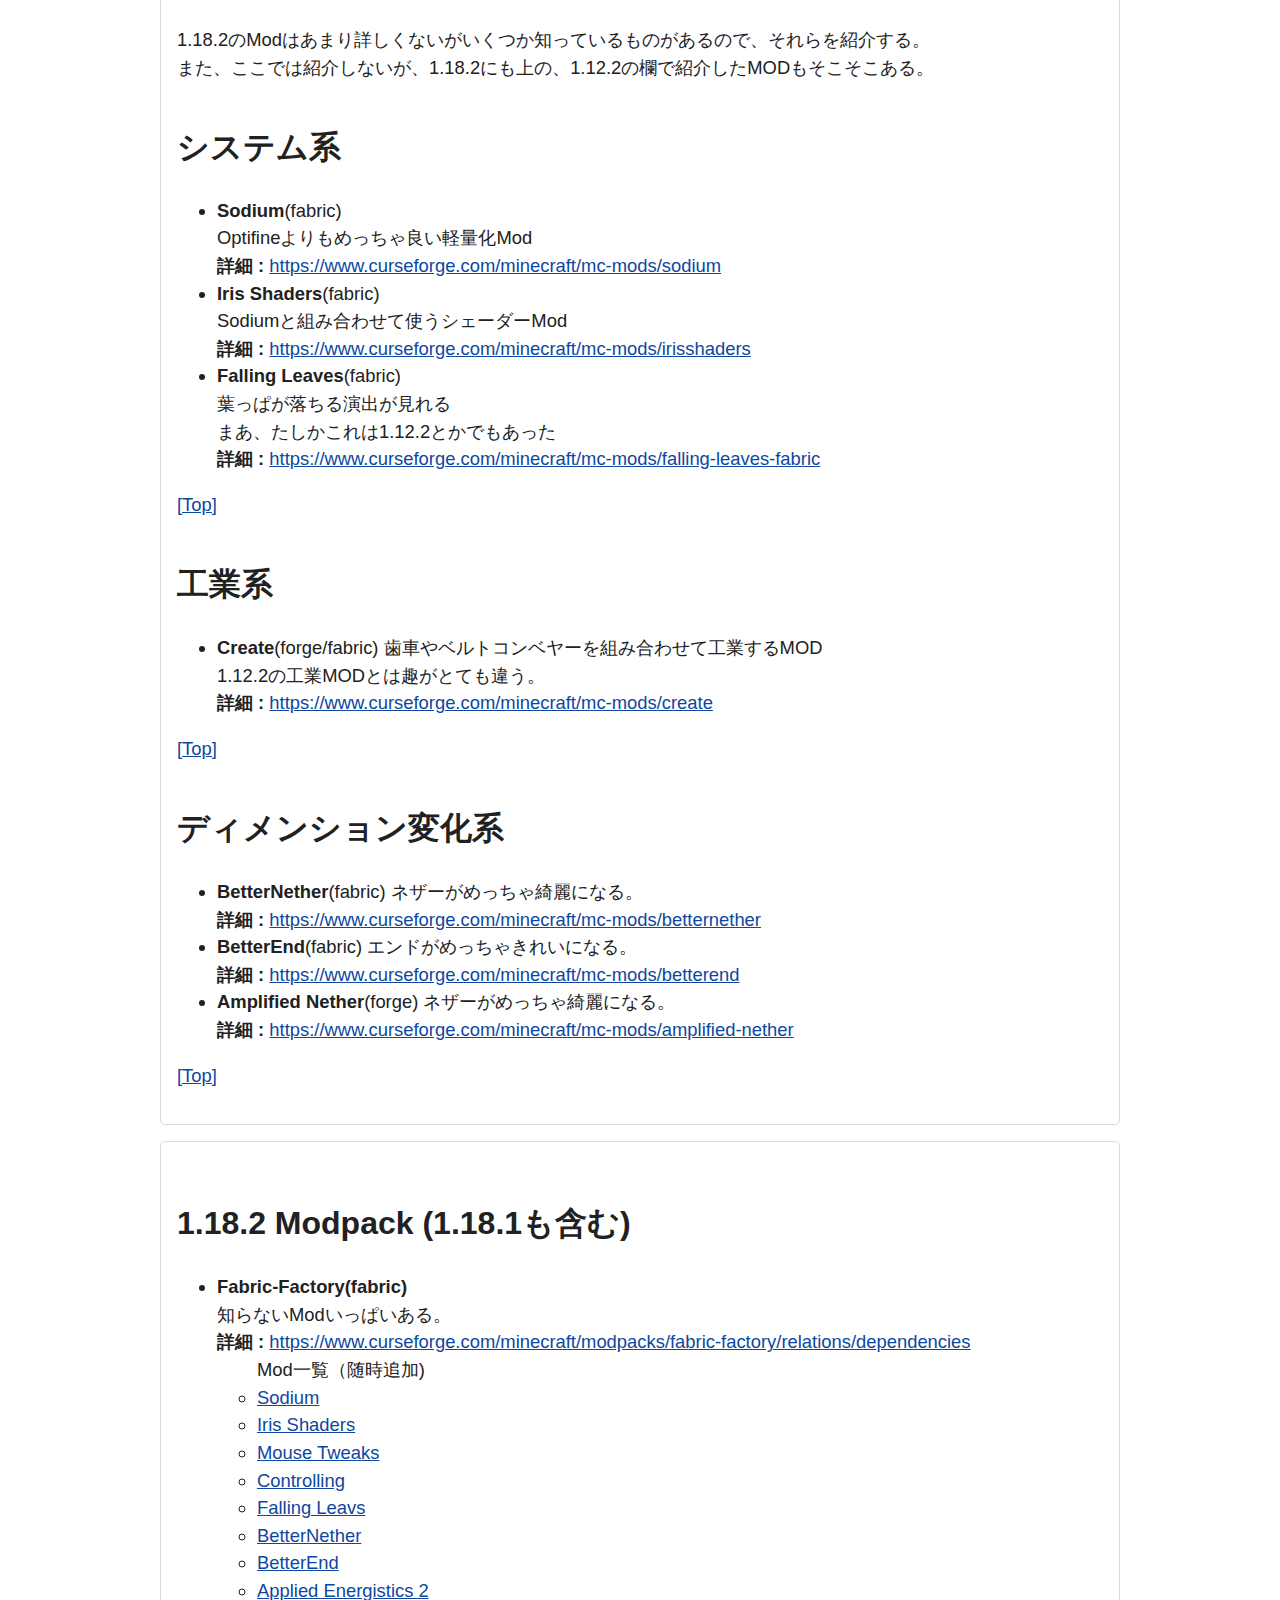
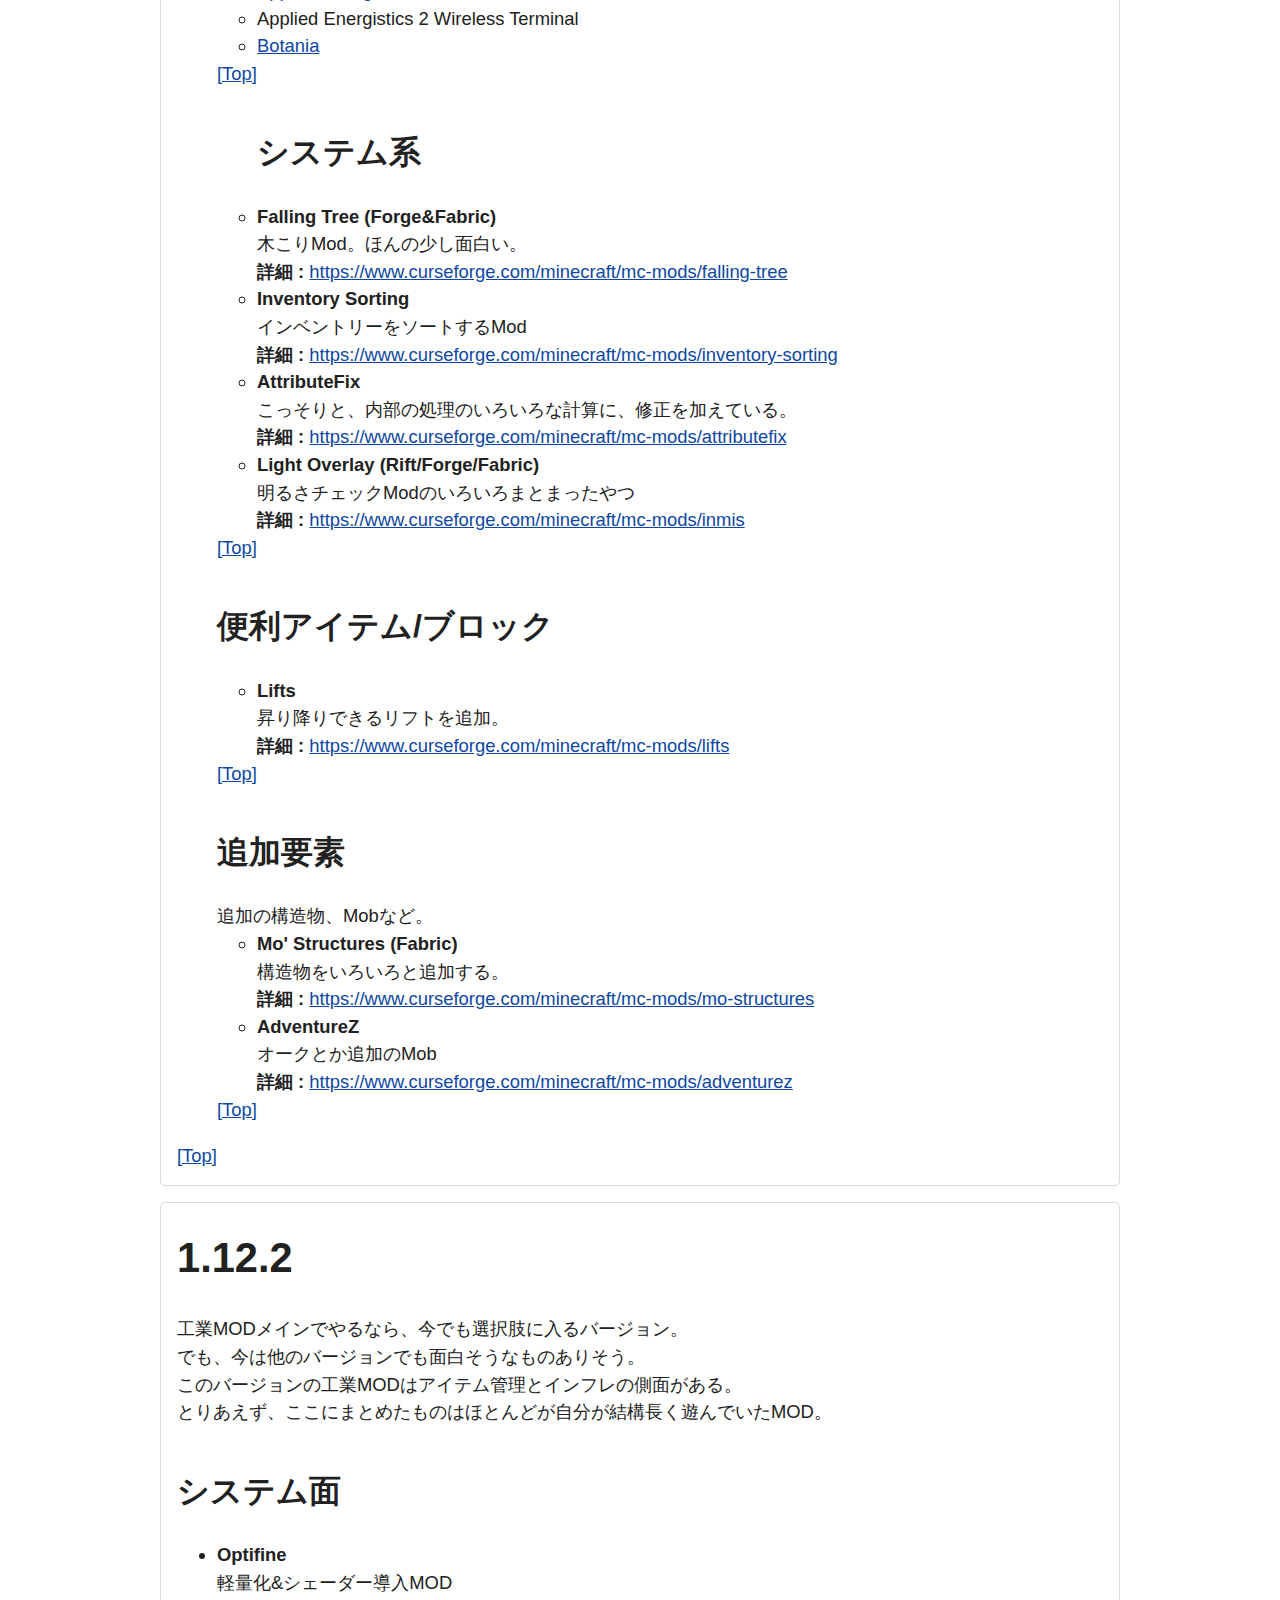
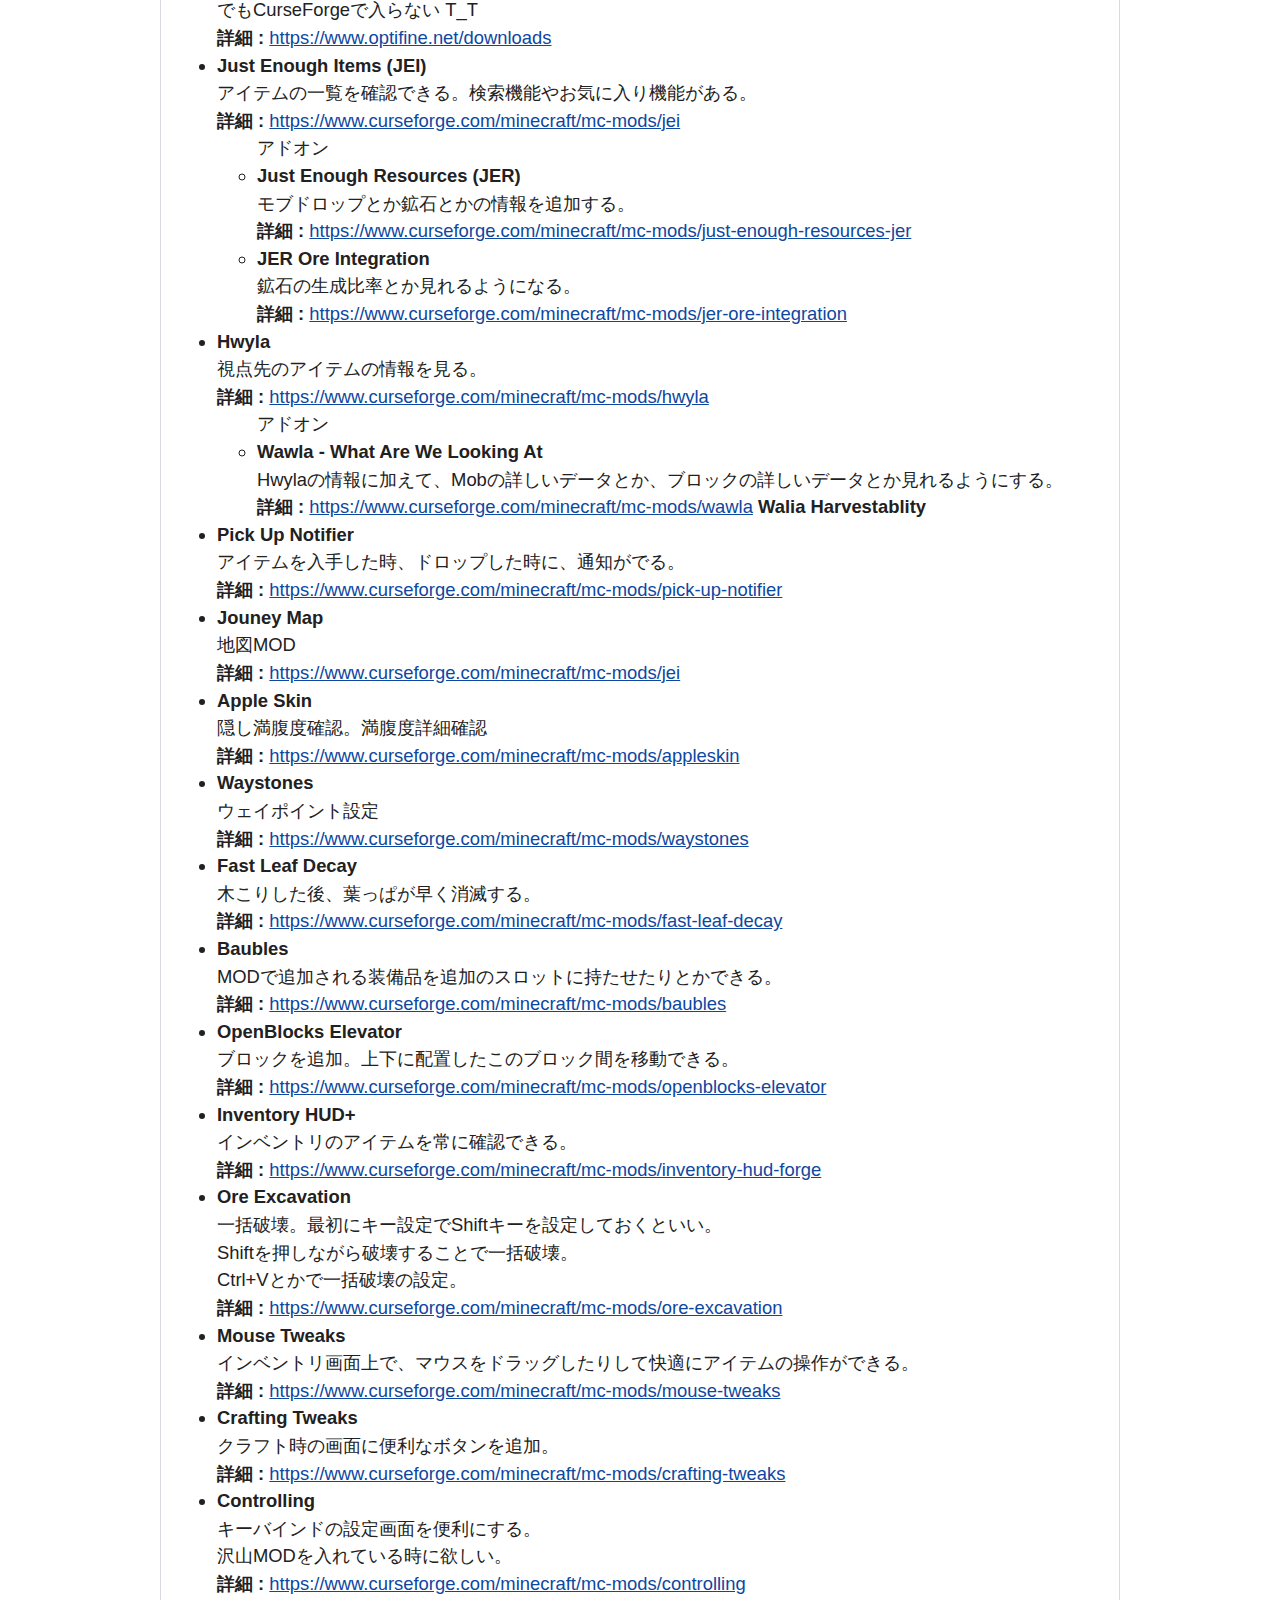
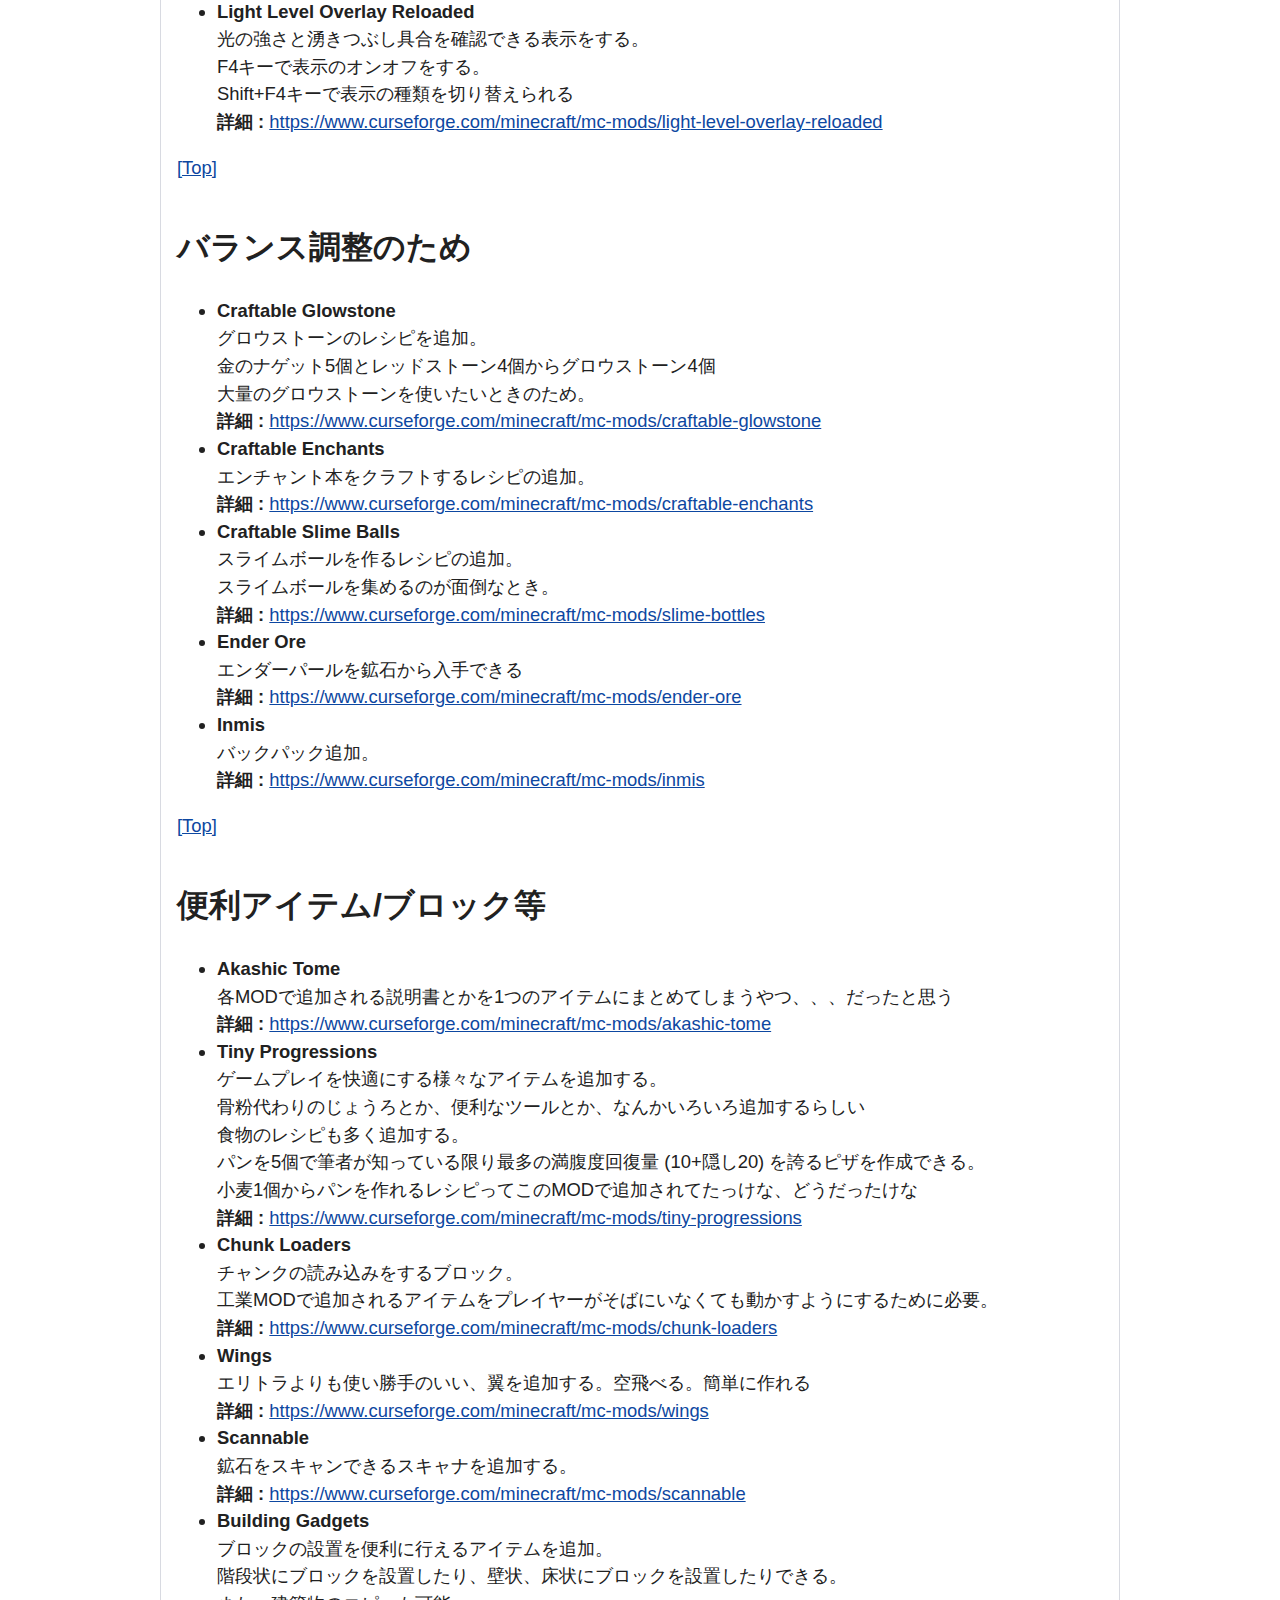
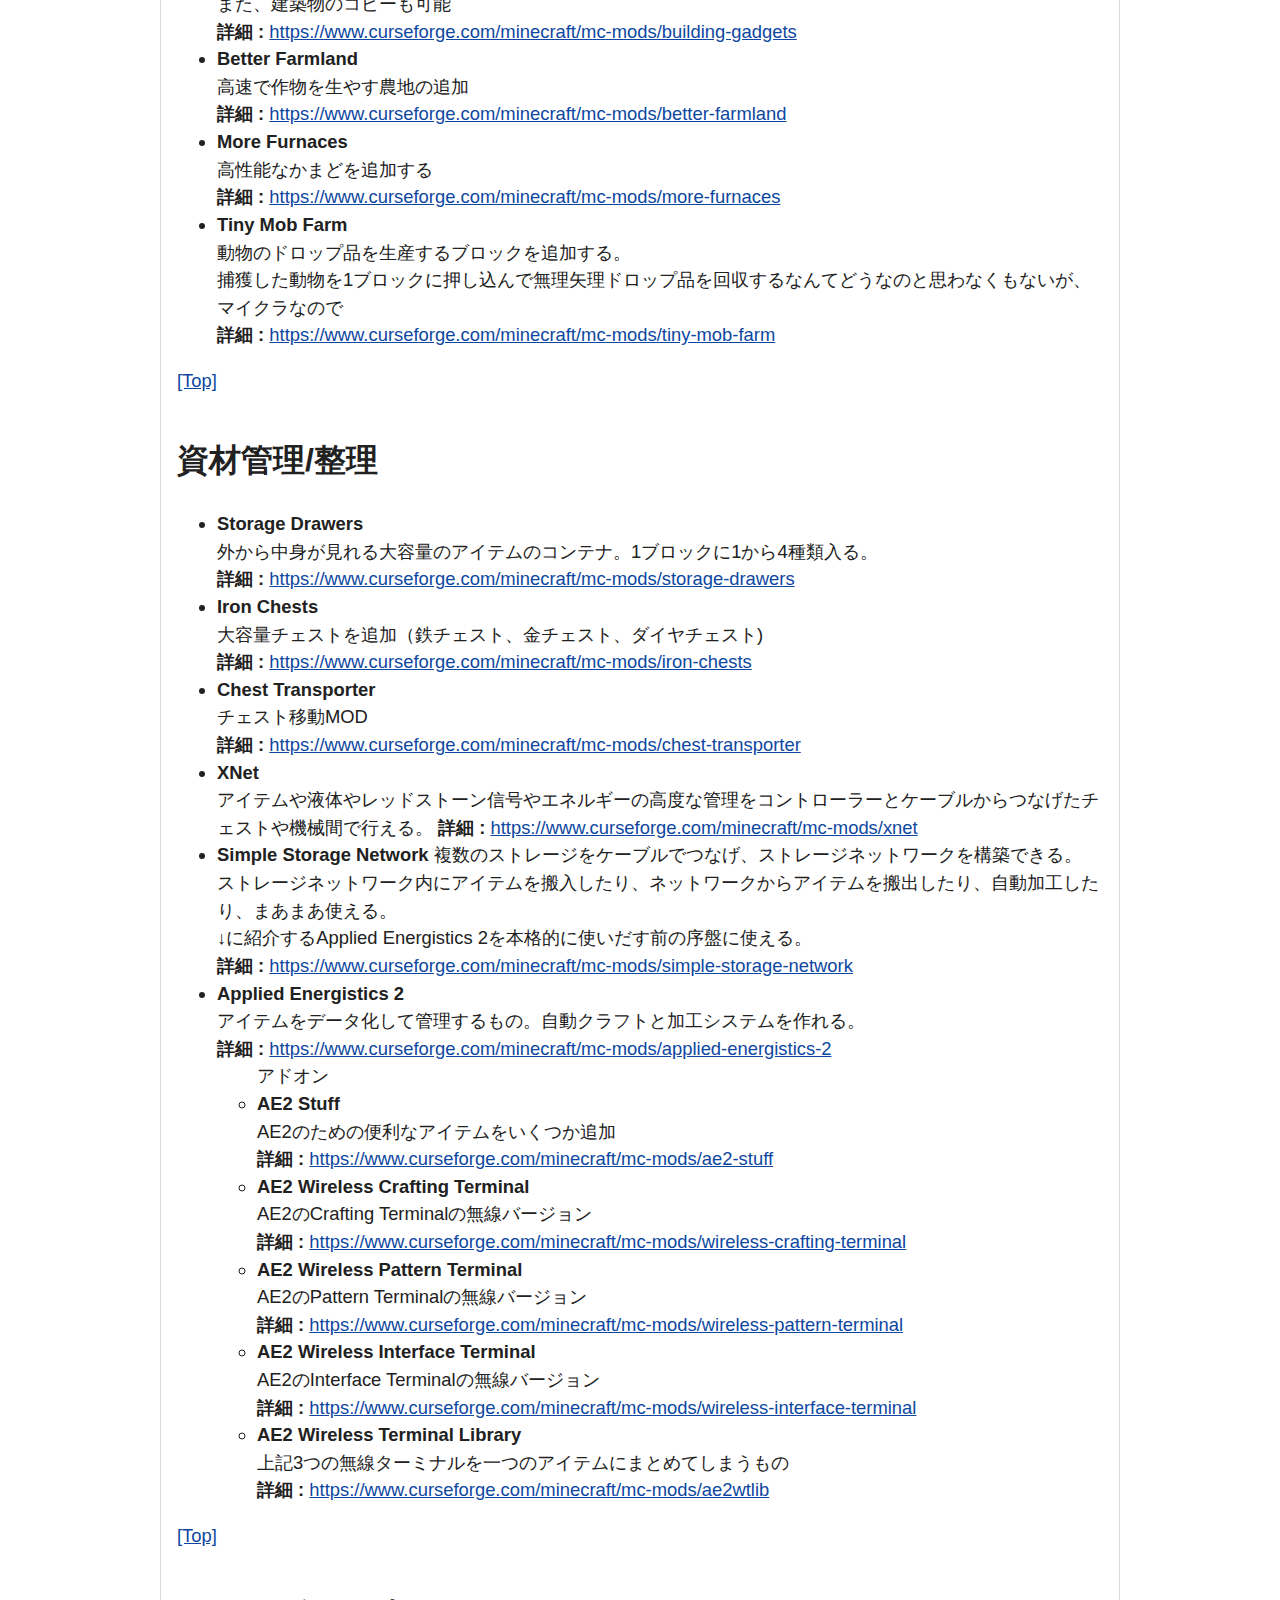
==== commit b316a2aa: "Re order items" ====
--- a/index.html
+++ b/index.html
@@ -26,6 +26,18 @@
       </li>
       <li>
         <a href="#selection">サーバー選択しているMod/Modpack</a> : All of Fabric 5, <b> IP : </b> 126.56.240.62 <br>
+      </li>
+      <li>
+        <a href="#1.18.2">1.18.2</a>
+        <ul>
+          <li> <a href="#1182system">システム系</a> </li>
+          <li> <a href="#1182factory">工業系</a> </li>
+          <li> <a href="#1182alterdimension">ディメンション変化系</a> </li>
+          
+        </ul>
+      </li>
+      <li>
+        <a href="#1.18.2_modpack">1.18.2 modpack</a>
       </li>
       <li>
         <a href="#1.12.2">1.12.2</a>
@@ -49,19 +61,7 @@
         </ul>
       </li>
       <li>
-        <a href="#1.12.2_modpack">1.12.2 モッドパック</a>
-      </li>
-      <li>
-        <a href="#1.18.2">1.18.2</a>
-        <ul>
-          <li> <a href="#1182system">システム系</a> </li>
-          <li> <a href="#1182factory">工業系</a> </li>
-          <li> <a href="#1182alterdimension">ディメンション変化系</a> </li>
-          
-        </ul>
-      </li>
-      <li>
-        <a href="#1.18.2_modpack">1.18.2 modpack</a>
+        <a href="#1.12.2_modpack">1.12.2 modpack</a>
       </li>
     </ul>
   </nav>
@@ -151,8 +151,155 @@
       </p>
     </article>
 
-    <article id="selection">
+    <article id="1.18.2">
+      <h2>1.18.2以上</h2>
+      1.18.2とかそれ以上のMod環境にはforgeベースと、fabricベースがある。<br>
+      forgeにしかないMod、fabricにしかないModもある。<br>
+      forgeのほうが自由度は高い。のかな。<br>
+      fabricのほうが景色はきれいになったりする。<br>
+      fabricのほうがforgeよりもマイクラの起動時間が短い<br>
+
+      <h2>1.18.2</h2>
+      1.18.2のModはあまり詳しくないがいくつか知っているものがあるので、それらを紹介する。<br>
+      また、ここでは紹介しないが、1.18.2にも上の、1.12.2の欄で紹介したMODもそこそこある。<br>
+      <p id="1182system">
+        <h3>システム系</h3>
+        <ul>
+          <li>
+            <b id="Sodium">Sodium</b>(fabric)<br>
+            Optifineよりもめっちゃ良い軽量化Mod<br>
+            <b>詳細 : </b><a href="https://www.curseforge.com/minecraft/mc-mods/sodium">https://www.curseforge.com/minecraft/mc-mods/sodium</a>
+          </li>
+          <li>
+            <b id="IrisShaders">Iris Shaders</b>(fabric)<br>
+            Sodiumと組み合わせて使うシェーダーMod<br>
+            <b>詳細 : </b><a href="https://www.curseforge.com/minecraft/mc-mods/irisshaders">https://www.curseforge.com/minecraft/mc-mods/irisshaders</a>
+          </li>
+          <li>
+            <b id="FallingLeaves">Falling Leaves</b>(fabric)<br>
+            葉っぱが落ちる演出が見れる<br>
+            まあ、たしかこれは1.12.2とかでもあった<br>
+            <b>詳細 : </b><a href="https://www.curseforge.com/minecraft/mc-mods/falling-leaves-fabric">https://www.curseforge.com/minecraft/mc-mods/falling-leaves-fabric</a>
+          </li>
+        </ul>
+        <a href="#top">[Top]</a>
+      </p>
+      <p id="1182factory">
+        <h3>工業系</h3>
+        <ul>
+          <li>
+            <b>Create</b>(forge/fabric)
+            歯車やベルトコンベヤーを組み合わせて工業するMOD<br>
+            1.12.2の工業MODとは趣がとても違う。<br>
+            <b>詳細 : </b><a href="https://www.curseforge.com/minecraft/mc-mods/create">https://www.curseforge.com/minecraft/mc-mods/create</a>
+          </li>
+        </ul>
+        <a href="#top">[Top]</a>
+      </p>
+      <p id="1182alterdimension">
+        <h3>ディメンション変化系</h3>
+        <ul>
+          <li>
+            <b id="BetterNether">BetterNether</b>(fabric)
+            ネザーがめっちゃ綺麗になる。<br>
+            <b>詳細 : </b><a href="https://www.curseforge.com/minecraft/mc-mods/betternether">https://www.curseforge.com/minecraft/mc-mods/betternether</a>
+          </li>
+          <li>
+            <b id="BetterEnd">BetterEnd</b>(fabric)
+            エンドがめっちゃきれいになる。<br>
+            <b>詳細 : </b><a href="https://www.curseforge.com/minecraft/mc-mods/betterend">https://www.curseforge.com/minecraft/mc-mods/betterend</a>
+          </li>
+          <li>
+            <b>Amplified Nether</b>(forge)
+            ネザーがめっちゃ綺麗になる。<br>
+            <b>詳細 : </b><a href="https://www.curseforge.com/minecraft/mc-mods/amplified-nether">https://www.curseforge.com/minecraft/mc-mods/amplified-nether</a>
+          </li>
+        </ul>
+        <a href="#top">[Top]</a>
+      </p>
     </article>
+    <article id="1.18.2_modpack">
+      <h3>1.18.2 Modpack (1.18.1も含む)</h3>
+      <ul>
+        <li>
+          <b id="FabricFactory">Fabric-Factory(fabric)</b><br>
+          知らないModいっぱいある。<br>
+          <b>詳細 : </b><a href="https://www.curseforge.com/minecraft/modpacks/fabric-factory/relations/dependencies">https://www.curseforge.com/minecraft/modpacks/fabric-factory/relations/dependencies</a>
+          <ul>
+            Mod一覧（随時追加)
+            <li> <a href="#Sodium">Sodium</a> </li>
+            <li> <a href="#IrisShaders">Iris Shaders</a> </li>
+            <li> <a href="#MouseTweaks">Mouse Tweaks</a> </li>
+            <li> <a href="#Controlling">Controlling</a> </li>
+            <li> <a href="#FallingLeaves">Falling Leavs</a> </li>
+            <li> <a href="#BetterNether">BetterNether</a> </li>
+            <li> <a href="#BetterEnd">BetterEnd</a> </li>
+            <li> <a href="#AE2">Applied Energistics 2</a> </li>
+            <li> Applied Energistics 2 Wireless Terminal </li>
+            <li> <a href="#Botania">Botania</a> </li>
+          </ul>
+          <a href="#top">[Top]</a>
+
+          <p>
+            <ul>
+              <h3 id="ff_system">システム系</h3>
+              <li>
+                <b>Falling Tree (Forge&Fabric) </b><br>
+                木こりMod。ほんの少し面白い。<br>
+                <b>詳細 : </b><a href="https://www.curseforge.com/minecraft/mc-mods/falling-tree">https://www.curseforge.com/minecraft/mc-mods/falling-tree</a>
+              </li>
+              <li>
+                <b>Inventory Sorting</b><br>
+                インベントリーをソートするMod<br>
+                <b>詳細 : </b><a href="https://www.curseforge.com/minecraft/mc-mods/inventory-sorting">https://www.curseforge.com/minecraft/mc-mods/inventory-sorting</a>
+              </li>
+              <li>
+                <b>AttributeFix</b><br>
+                こっそりと、内部の処理のいろいろな計算に、修正を加えている。<br>
+                <b>詳細 : </b><a href="https://www.curseforge.com/minecraft/mc-mods/attributefix">https://www.curseforge.com/minecraft/mc-mods/attributefix</a>
+              </li>
+              <li>
+                <b>Light Overlay (Rift/Forge/Fabric)</b><br>
+                明るさチェックModのいろいろまとまったやつ<br>
+                <b>詳細 : </b><a href="https://www.curseforge.com/minecraft/mc-mods/inmis">https://www.curseforge.com/minecraft/mc-mods/inmis</a>
+              </li>
+            </ul>
+            <a href="#top">[Top]</a>
+          </p>
+          <p>
+            <h3 id="ff_convitem">便利アイテム/ブロック</h3>
+            <ul>
+              <li>
+                <b>Lifts</b><br>
+                昇り降りできるリフトを追加。<br>
+                <b>詳細 : </b><a href="https://www.curseforge.com/minecraft/mc-mods/lifts">https://www.curseforge.com/minecraft/mc-mods/lifts</a>
+              </li>
+            </ul>
+            <a href="#top">[Top]</a>
+          </p>
+          <p>
+            <h3 id="ff_additional">追加要素</h3>
+            追加の構造物、Mobなど。
+            <ul>
+              <li>
+                <b>Mo' Structures (Fabric)</b><br>
+                構造物をいろいろと追加する。<br>
+                <b>詳細 : </b><a href="https://www.curseforge.com/minecraft/mc-mods/mo-structures">https://www.curseforge.com/minecraft/mc-mods/mo-structures</a>
+              </li>
+              <li>
+                <b>AdventureZ</b><br>
+                オークとか追加のMob<br>
+                <b>詳細 : </b><a href="https://www.curseforge.com/minecraft/mc-mods/adventurez">https://www.curseforge.com/minecraft/mc-mods/adventurez</a>
+              </li>
+            </ul>
+            <a href="#top">[Top]</a>
+          </p>
+          </ul>
+        </li>
+      </ul>
+      <a href="#top">[Top]</a>
+    </article>
+
     <article id="1.12.2">
       <h2>1.12.2</h2>
       工業MODメインでやるなら、今でも選択肢に入るバージョン。<br>
@@ -661,155 +808,6 @@
       </ul>
       <a href="#top">[Top]</a>
     </article>
-
-    <article id="1.18.2">
-      <h2>1.18.2以上</h2>
-      1.18.2とかそれ以上のMod環境にはforgeベースと、fabricベースがある。<br>
-      forgeにしかないMod、fabricにしかないModもある。<br>
-      forgeのほうが自由度は高い。のかな。<br>
-      fabricのほうが景色はきれいになったりする。<br>
-      fabricのほうがforgeよりもマイクラの起動時間が短い<br>
-
-      <h2>1.18.2</h2>
-      1.18.2のModはあまり詳しくないがいくつか知っているものがあるので、それらを紹介する。<br>
-      また、ここでは紹介しないが、1.18.2にも上の、1.12.2の欄で紹介したMODもそこそこある。<br>
-      <p id="1182system">
-        <h3>システム系</h3>
-        <ul>
-          <li>
-            <b id="Sodium">Sodium</b>(fabric)<br>
-            Optifineよりもめっちゃ良い軽量化Mod<br>
-            <b>詳細 : </b><a href="https://www.curseforge.com/minecraft/mc-mods/sodium">https://www.curseforge.com/minecraft/mc-mods/sodium</a>
-          </li>
-          <li>
-            <b id="IrisShaders">Iris Shaders</b>(fabric)<br>
-            Sodiumと組み合わせて使うシェーダーMod<br>
-            <b>詳細 : </b><a href="https://www.curseforge.com/minecraft/mc-mods/irisshaders">https://www.curseforge.com/minecraft/mc-mods/irisshaders</a>
-          </li>
-          <li>
-            <b id="FallingLeaves">Falling Leaves</b>(fabric)<br>
-            葉っぱが落ちる演出が見れる<br>
-            まあ、たしかこれは1.12.2とかでもあった<br>
-            <b>詳細 : </b><a href="https://www.curseforge.com/minecraft/mc-mods/falling-leaves-fabric">https://www.curseforge.com/minecraft/mc-mods/falling-leaves-fabric</a>
-          </li>
-        </ul>
-        <a href="#top">[Top]</a>
-      </p>
-      <p id="1182factory">
-        <h3>工業系</h3>
-        <ul>
-          <li>
-            <b>Create</b>(forge/fabric)
-            歯車やベルトコンベヤーを組み合わせて工業するMOD<br>
-            1.12.2の工業MODとは趣がとても違う。<br>
-            <b>詳細 : </b><a href="https://www.curseforge.com/minecraft/mc-mods/create">https://www.curseforge.com/minecraft/mc-mods/create</a>
-          </li>
-        </ul>
-        <a href="#top">[Top]</a>
-      </p>
-      <p id="1182alterdimension">
-        <h3>ディメンション変化系</h3>
-        <ul>
-          <li>
-            <b id="BetterNether">BetterNether</b>(fabric)
-            ネザーがめっちゃ綺麗になる。<br>
-            <b>詳細 : </b><a href="https://www.curseforge.com/minecraft/mc-mods/betternether">https://www.curseforge.com/minecraft/mc-mods/betternether</a>
-          </li>
-          <li>
-            <b id="BetterEnd">BetterEnd</b>(fabric)
-            エンドがめっちゃきれいになる。<br>
-            <b>詳細 : </b><a href="https://www.curseforge.com/minecraft/mc-mods/betterend">https://www.curseforge.com/minecraft/mc-mods/betterend</a>
-          </li>
-          <li>
-            <b>Amplified Nether</b>(forge)
-            ネザーがめっちゃ綺麗になる。<br>
-            <b>詳細 : </b><a href="https://www.curseforge.com/minecraft/mc-mods/amplified-nether">https://www.curseforge.com/minecraft/mc-mods/amplified-nether</a>
-          </li>
-        </ul>
-        <a href="#top">[Top]</a>
-      </p>
-    </article>
-    <article id="1.18.2_modpack">
-      <h3>1.18.2 Modpack (1.18.1も含む)</h3>
-      <ul>
-        <li>
-          <b id="FabricFactory">Fabric-Factory(fabric)</b><br>
-          知らないModいっぱいある。<br>
-          <b>詳細 : </b><a href="https://www.curseforge.com/minecraft/modpacks/fabric-factory/relations/dependencies">https://www.curseforge.com/minecraft/modpacks/fabric-factory/relations/dependencies</a>
-          <ul>
-            Mod一覧（随時追加)
-            <li> <a href="#Sodium">Sodium</a> </li>
-            <li> <a href="#IrisShaders">Iris Shaders</a> </li>
-            <li> <a href="#MouseTweaks">Mouse Tweaks</a> </li>
-            <li> <a href="#Controlling">Controlling</a> </li>
-            <li> <a href="#FallingLeaves">Falling Leavs</a> </li>
-            <li> <a href="#BetterNether">BetterNether</a> </li>
-            <li> <a href="#BetterEnd">BetterEnd</a> </li>
-            <li> <a href="#AE2">Applied Energistics 2</a> </li>
-            <li> Applied Energistics 2 Wireless Terminal </li>
-            <li> <a href="#Botania">Botania</a> </li>
-          </ul>
-          <a href="#top">[Top]</a>
-
-          <p>
-            <ul>
-              <h3 id="ff_system">システム系</h3>
-              <li>
-                <b>Falling Tree (Forge&Fabric) </b><br>
-                木こりMod。ほんの少し面白い。<br>
-                <b>詳細 : </b><a href="https://www.curseforge.com/minecraft/mc-mods/falling-tree">https://www.curseforge.com/minecraft/mc-mods/falling-tree</a>
-              </li>
-              <li>
-                <b>Inventory Sorting</b><br>
-                インベントリーをソートするMod<br>
-                <b>詳細 : </b><a href="https://www.curseforge.com/minecraft/mc-mods/inventory-sorting">https://www.curseforge.com/minecraft/mc-mods/inventory-sorting</a>
-              </li>
-              <li>
-                <b>AttributeFix</b><br>
-                こっそりと、内部の処理のいろいろな計算に、修正を加えている。<br>
-                <b>詳細 : </b><a href="https://www.curseforge.com/minecraft/mc-mods/attributefix">https://www.curseforge.com/minecraft/mc-mods/attributefix</a>
-              </li>
-              <li>
-                <b>Light Overlay (Rift/Forge/Fabric)</b><br>
-                明るさチェックModのいろいろまとまったやつ<br>
-                <b>詳細 : </b><a href="https://www.curseforge.com/minecraft/mc-mods/inmis">https://www.curseforge.com/minecraft/mc-mods/inmis</a>
-              </li>
-            </ul>
-            <a href="#top">[Top]</a>
-          </p>
-          <p>
-            <h3 id="ff_convitem">便利アイテム/ブロック</h3>
-            <ul>
-              <li>
-                <b>Lifts</b><br>
-                昇り降りできるリフトを追加。<br>
-                <b>詳細 : </b><a href="https://www.curseforge.com/minecraft/mc-mods/lifts">https://www.curseforge.com/minecraft/mc-mods/lifts</a>
-              </li>
-            </ul>
-            <a href="#top">[Top]</a>
-          </p>
-          <p>
-            <h3 id="ff_additional">追加要素</h3>
-            追加の構造物、Mobなど。
-            <ul>
-              <li>
-                <b>Mo' Structures (Fabric)</b><br>
-                構造物をいろいろと追加する。<br>
-                <b>詳細 : </b><a href="https://www.curseforge.com/minecraft/mc-mods/mo-structures">https://www.curseforge.com/minecraft/mc-mods/mo-structures</a>
-              </li>
-              <li>
-                <b>AdventureZ</b><br>
-                オークとか追加のMob<br>
-                <b>詳細 : </b><a href="https://www.curseforge.com/minecraft/mc-mods/adventurez">https://www.curseforge.com/minecraft/mc-mods/adventurez</a>
-              </li>
-            </ul>
-            <a href="#top">[Top]</a>
-          </p>
-          </ul>
-        </li>
-      </ul>
-      <a href="#top">[Top]</a>
-    </article>
   </main>
 </body>
 </html>
